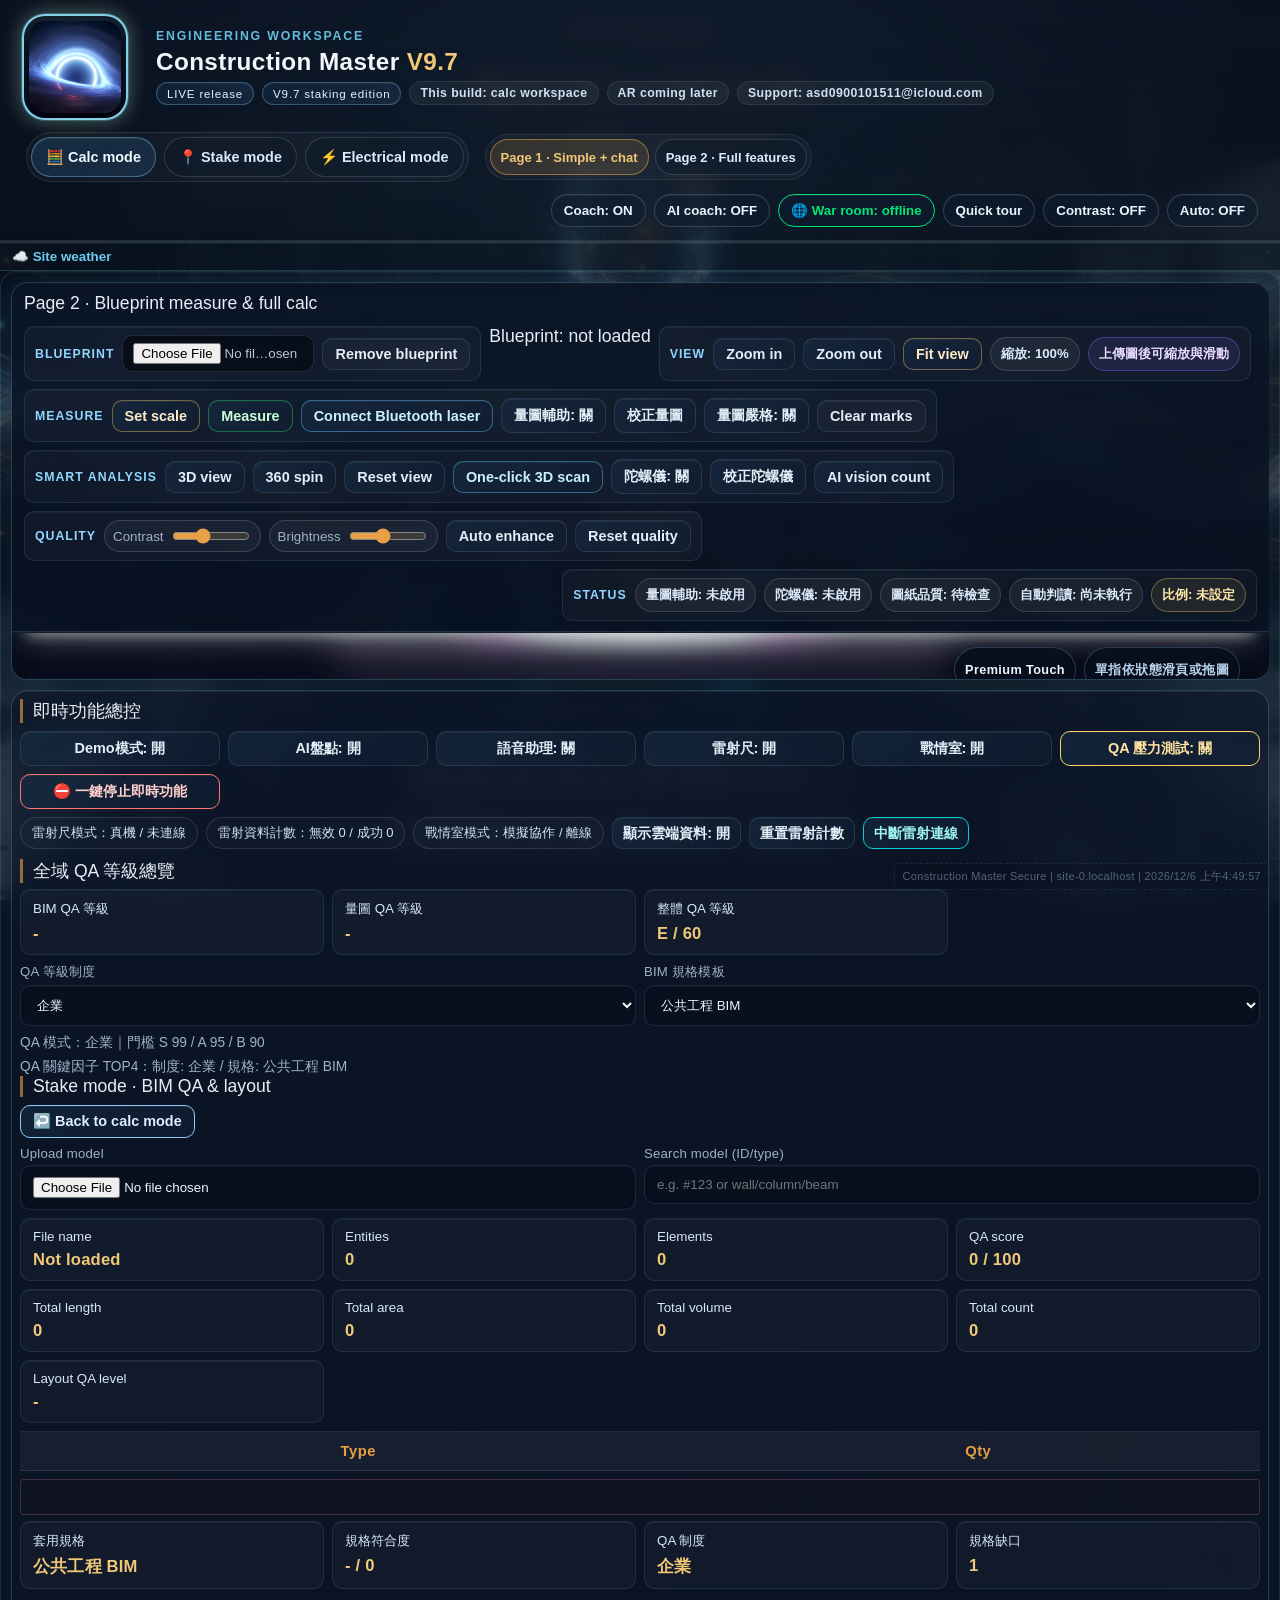
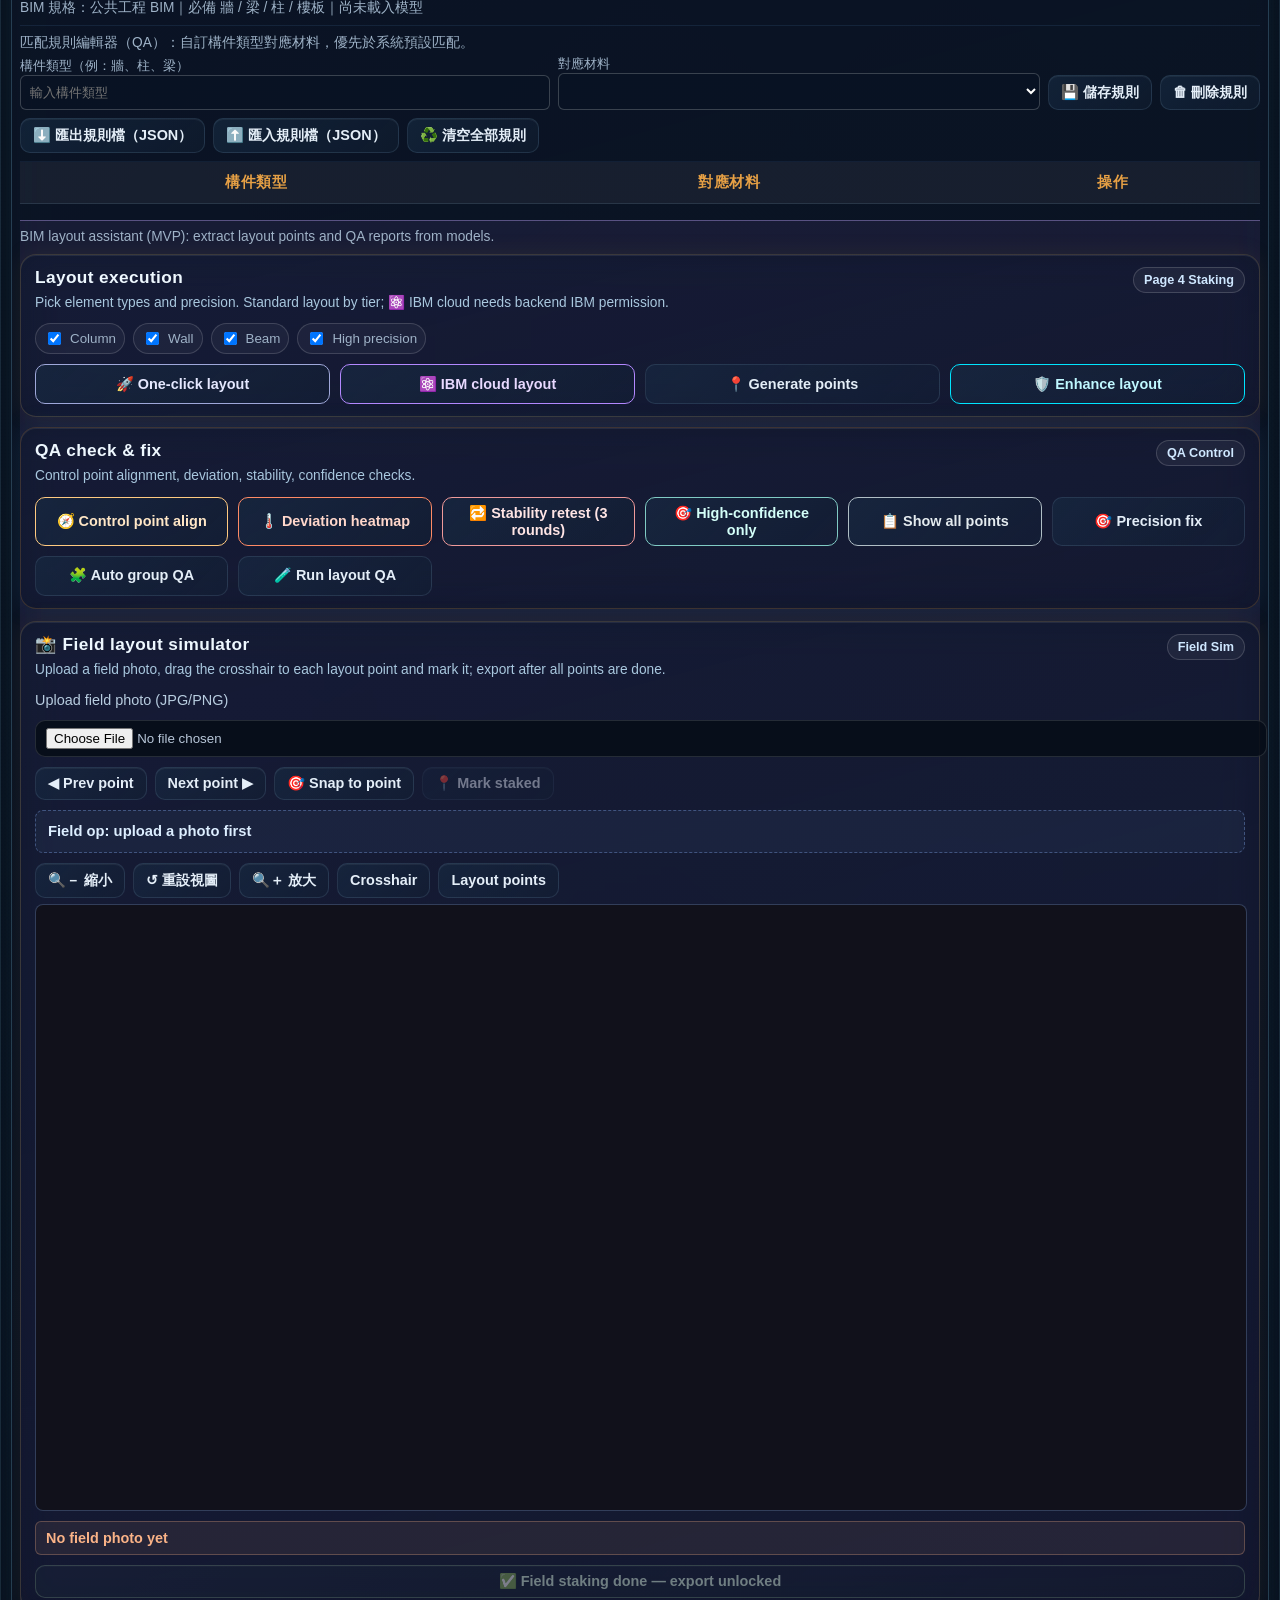
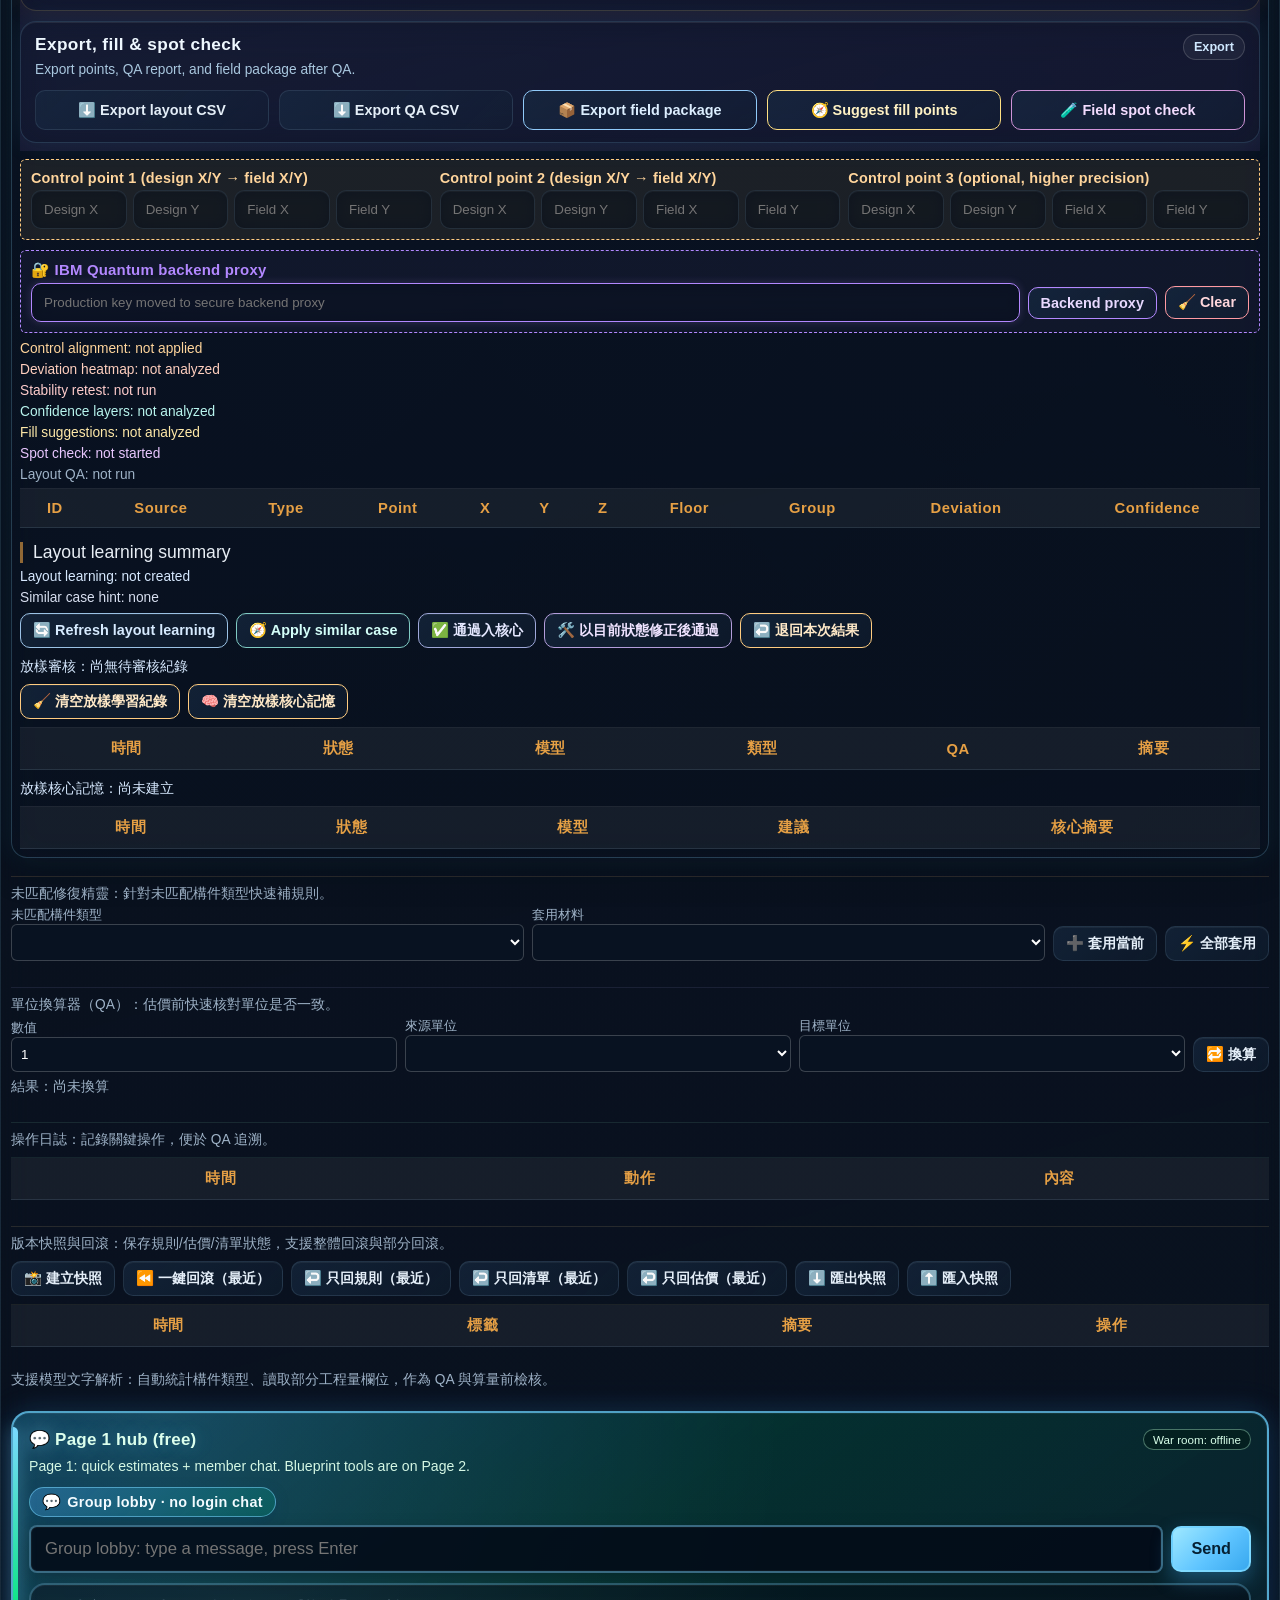
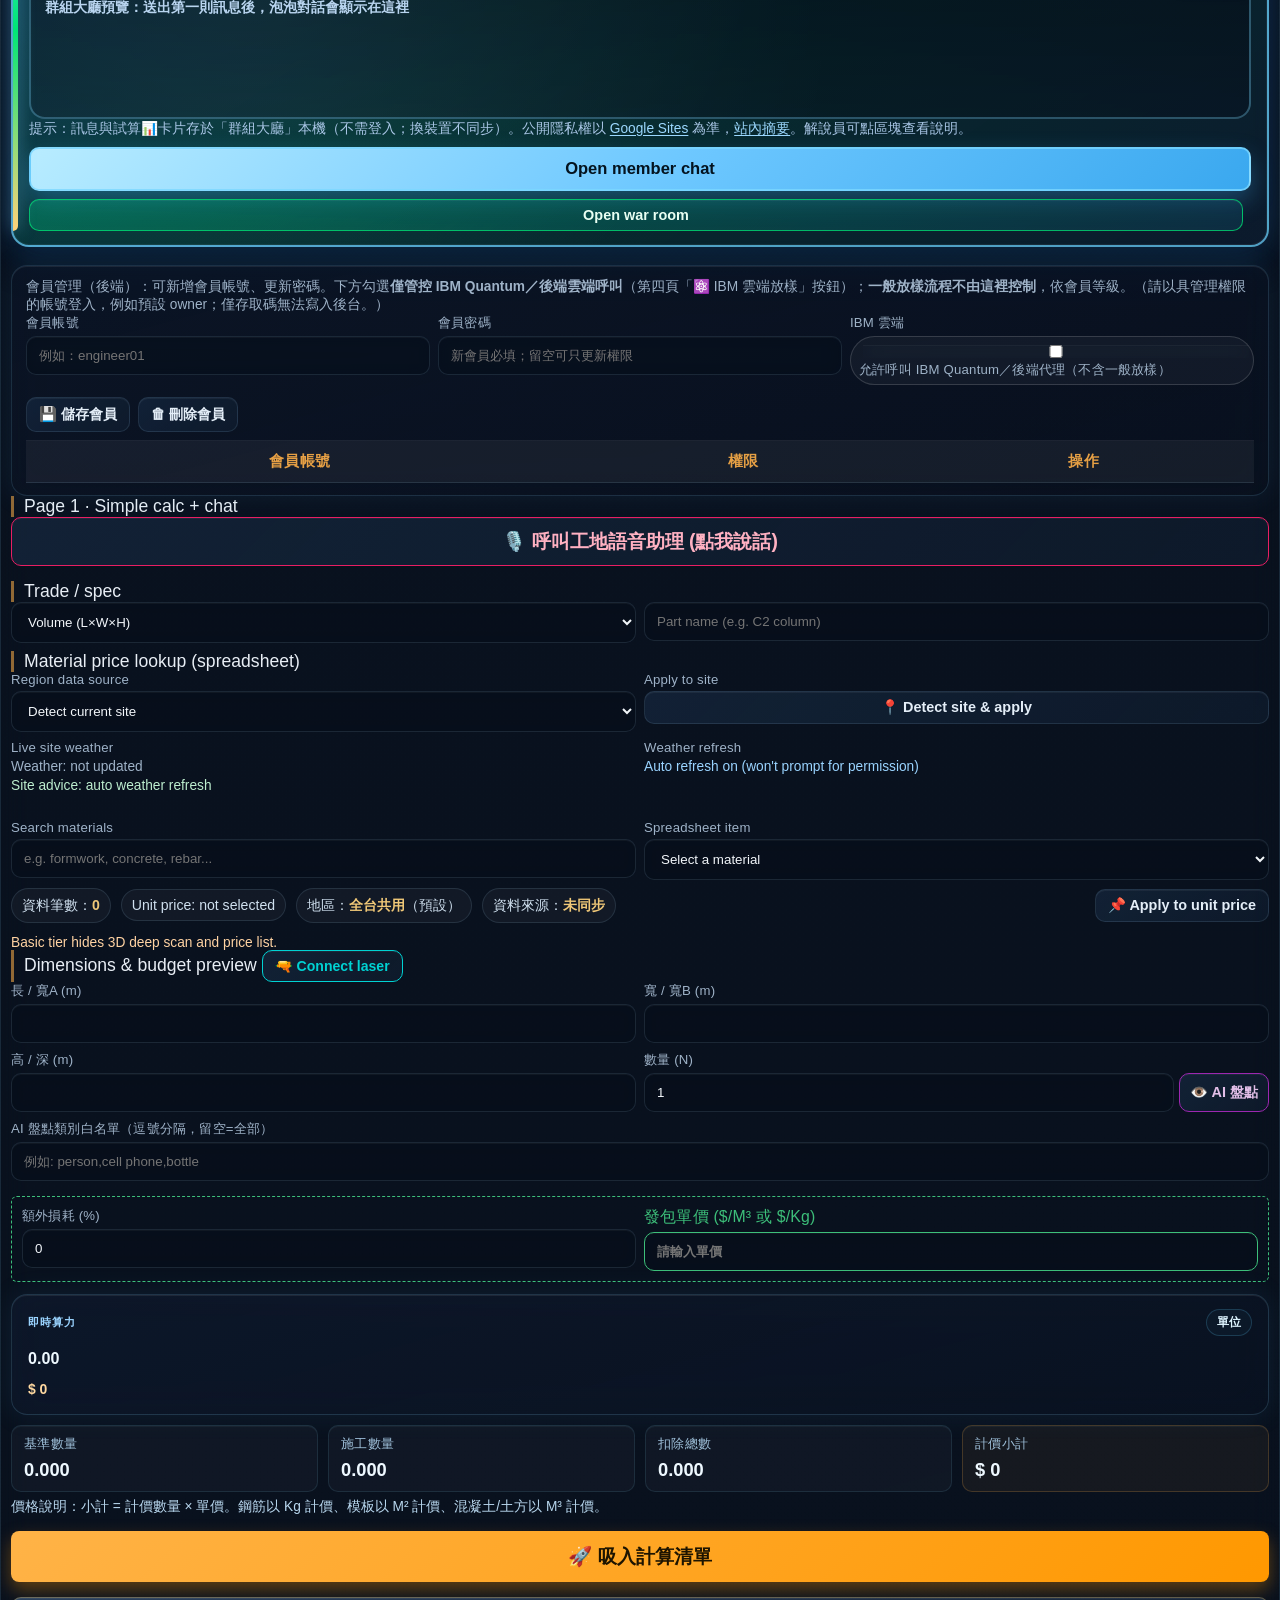
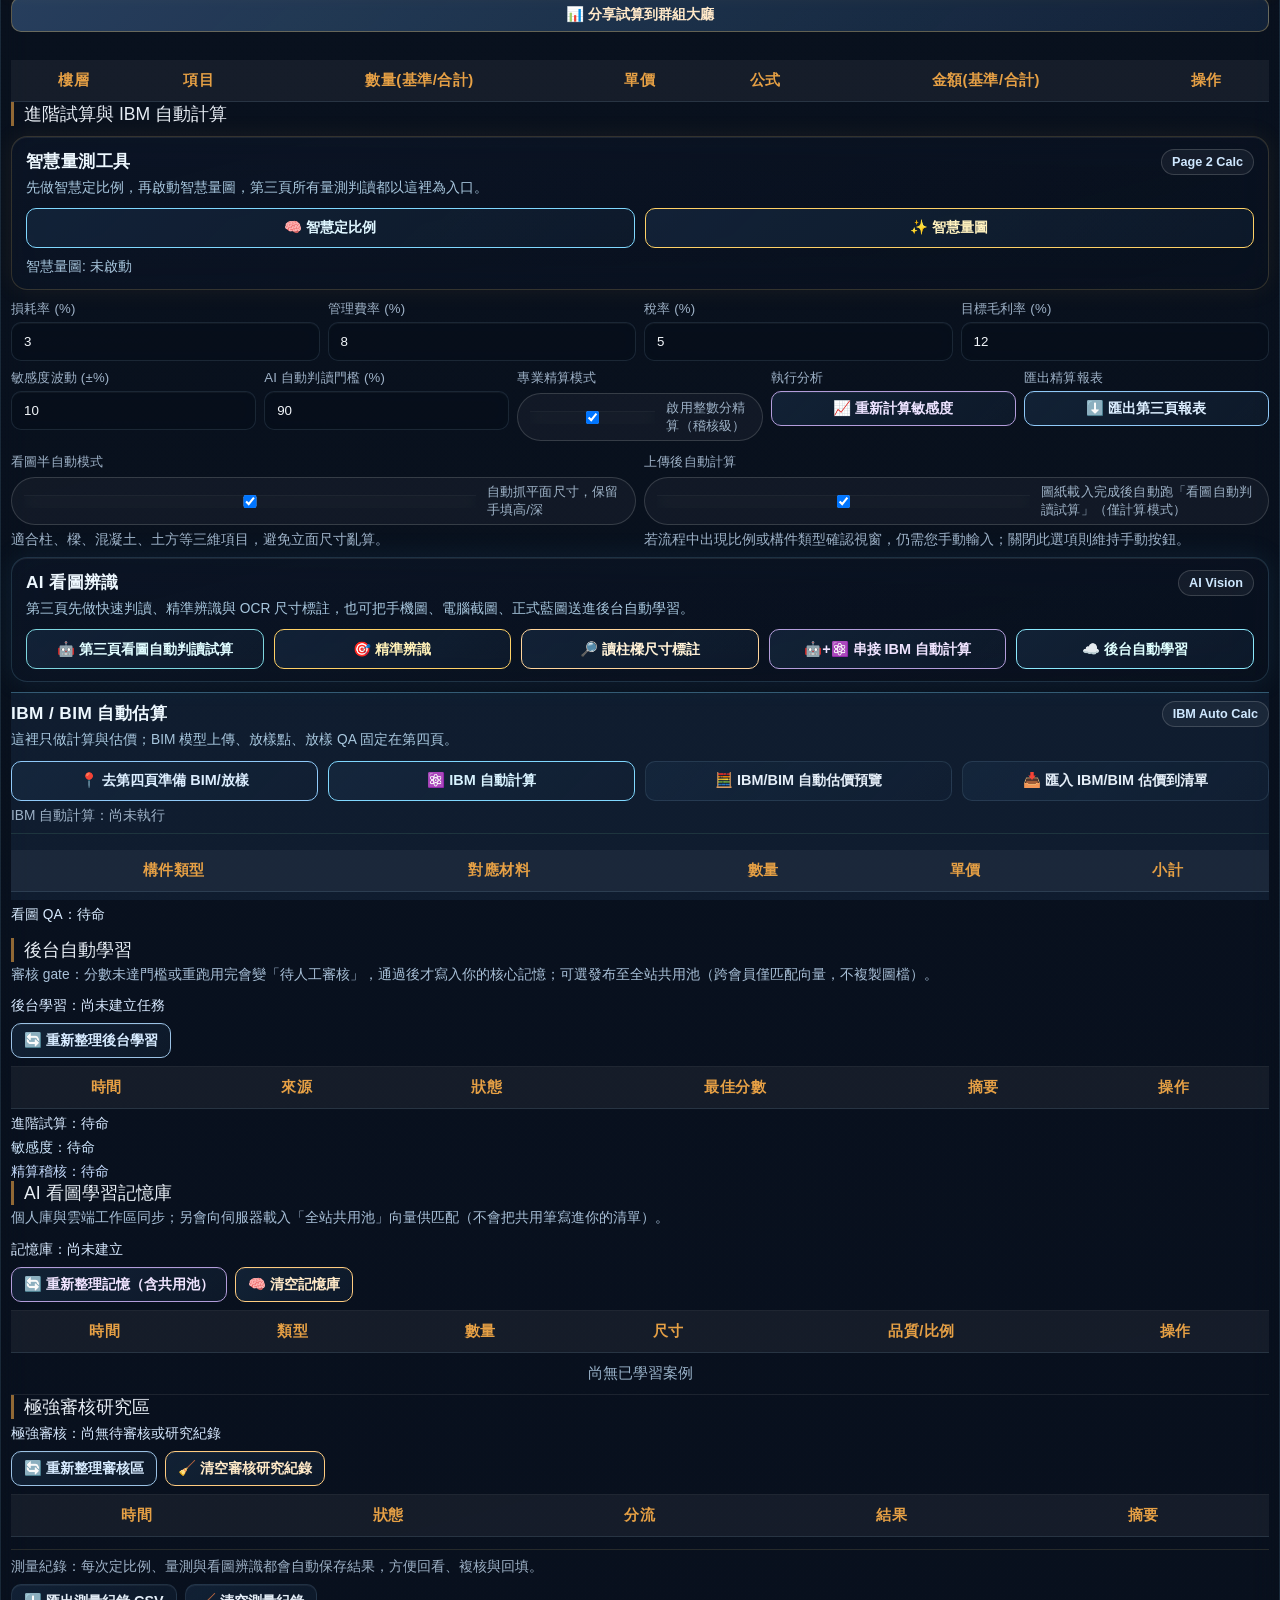
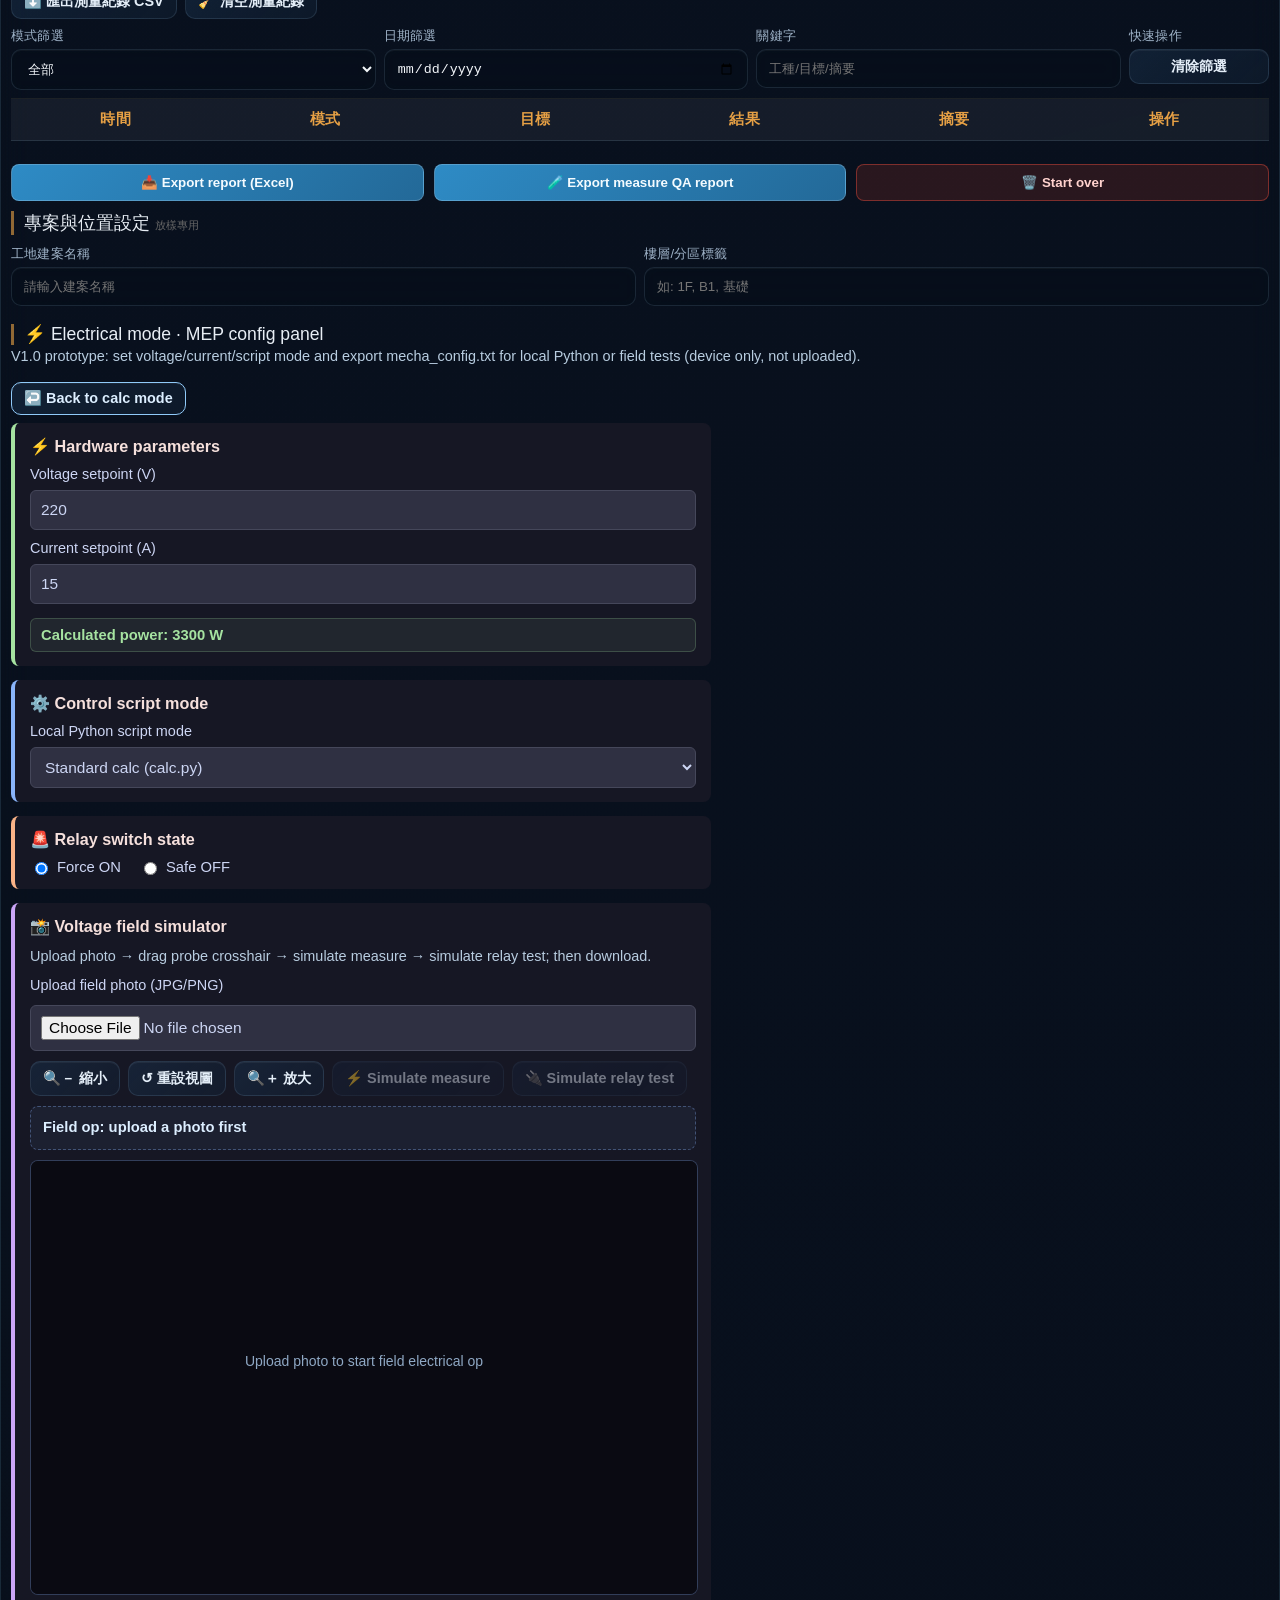
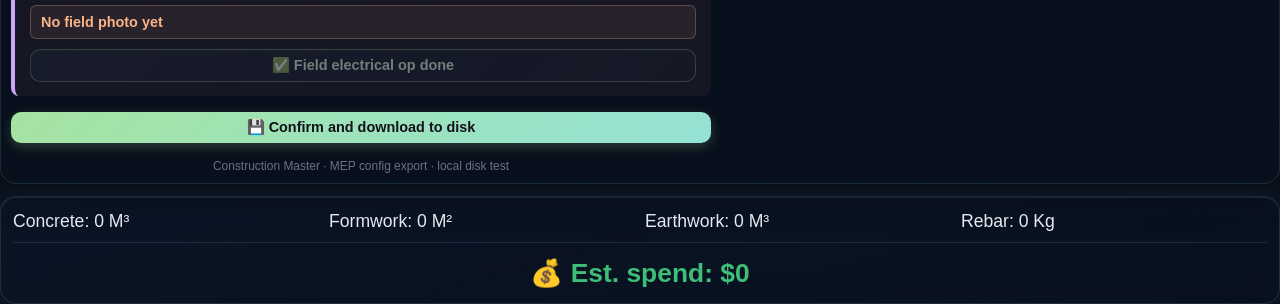
==== index.html @ 9611c8fe "V9.7 build 9611: zh-TW / en / ja i18n for main workspace shell. Load bm-i18n.js, honor ?lang= from i" ====
<!DOCTYPE html>
<html lang="zh-TW">
<head>
<meta charset="UTF-8">
<meta name="viewport" content="width=device-width, initial-scale=1.0">
<title>Construction Master V9.6 - 工程計算工作區（免費版）</title>
<link rel="manifest" href="site.webmanifest">
<meta name="theme-color" content="#0b1220">
<meta name="apple-mobile-web-app-capable" content="yes">
<meta name="apple-mobile-web-app-title" content="Construction Master">
<link rel="apple-touch-icon" sizes="180x180" href="apple-touch-icon.png?v=v960logo5">
<link rel="icon" type="image/png" sizes="32x32" href="favicon-32.png?v=v960logo5">
<link rel="icon" type="image/png" sizes="192x192" href="icon-192.png?v=v960logo5">
<link rel="icon" type="image/png" sizes="512x512" href="icon-512.png?v=v960logo5">
<meta name="referrer" content="no-referrer">
<link rel="stylesheet" href="styles/app-layout.css?v=v9618-electrical">
<link rel="stylesheet" href="styles/blueprint-core.css?v=v9606-desktop">
<link rel="stylesheet" href="styles/app-panels.css?v=v9621-field-real">
<link rel="stylesheet" href="styles/app-glass-panels.css?v=v9608-glass1">
<link rel="stylesheet" href="styles/blueprint-effects.css?v=v831">
<link rel="stylesheet" href="styles/app-overlays.css?v=v831">
<link rel="stylesheet" href="styles/weather-effects.css?v=v9608-wallfix">
<link rel="stylesheet" href="styles/app-responsive.css?v=v9616-chat-spotlight">
<script src="scripts/i18n/bm-i18n.js?v=v9621-field-real"></script>
<script src="scripts/i18n/bm-coach-hints.js?v=v9618-electrical"></script>
</head>
<body>

<div id="wallpaperLayer" class="app-wallpaper-layer" aria-hidden="true">
    <img class="app-wallpaper-img" src="app-wallpaper.jpg?v=v9608" alt="" decoding="async" fetchpriority="low">
    <div class="app-wallpaper-shade"></div>
</div>

<div id="weatherSceneLayer" aria-hidden="true">
    <div class="weather-glow"></div>
    <div class="weather-sun"></div>
    <div class="weather-sunbeam"></div>
    <div class="weather-cloud cloud-back"></div>
    <div class="weather-cloud cloud-mid"></div>
    <div class="weather-cloud cloud-low"></div>
    <div class="weather-overcast"></div>
    <div class="weather-rain-streaks"></div>
    <div class="weather-fog"></div>
</div>

<div id="securityLock" class="security-lock" hidden>
    <div class="security-panel">
        <h3>Construction Master V9.6</h3>
        <p id="securityMessage" data-i18n="security.welcome">歡迎使用 Construction Master。本版免登入，可直接進入工作區。</p>
        <input id="securityMemberInput" class="security-input security-login-only" type="text" data-i18n-placeholder="security.accountPh" placeholder="帳號（選填）">
        <input id="securityCodeInput" class="security-input security-login-only" type="password" data-i18n-placeholder="security.passwordPh" placeholder="密碼（選填；僅會員登入時填）">
        <button type="button" id="securityEnterBtn" class="tool-btn security-login-only" style="width:100%;" data-i18n="security.enterBtn">直接進入工作區</button>
        <button type="button" id="securitySelfDeleteBtn" class="tool-btn security-self-delete-btn security-login-only">刪除我的會員帳號</button>
        <p class="security-onboarding-hint security-self-delete-hint security-login-only">僅適用<strong>會員帳號</strong>：請先填上方「會員帳號」與「會員密碼」，再按此鈕；將永久刪除該帳號與雲端工作區，無法復原（存取碼登入無此帳號可刪）。</p>
        <div id="securityHint" class="security-hint"></div>
        <button type="button" id="securityApi8787Btn" class="tool-btn security-api-fix-btn security-login-only">將 API 指向本機 Node（8787）並重新整理</button>
        <button type="button" id="securityOfflineDemoBtn" class="tool-btn security-offline-demo-btn" hidden>先略過登入，進主流程（本機／不接後端）</button>
        <button type="button" id="securityFullDemoBtn" class="tool-btn security-full-demo-btn" hidden>測試全功能（會員3／不接後端）</button>
        <p class="security-onboarding-hint security-login-only" data-i18n="coach.securityHint">登入後右上方可開「解說員」與「新手導覽」，邊用邊有白話說明。</p>
        <p class="security-onboarding-hint security-api-url-hint">本版為<strong>免費計算 App</strong>，開啟後直接進入主工作區，無需登入。支援與隱私：<a href="https://sites.google.com/view/buildmaster-privacy" target="_blank" rel="noopener noreferrer">Google Sites 隱私權</a> · <a href="mailto:asd0900101511@icloud.com">asd0900101511@icloud.com</a></p>
    </div>
</div>
<div id="securityWatermark" class="security-watermark"></div>

<header>
    <div class="logo-img logo-blackhole-photo" role="img" aria-label="Construction Master logo">
        <img class="logo-photo" src="logo-app.png?v=v960logo5" alt="" decoding="async">
    </div>
    <div class="header-brand">
        <div class="header-kicker" data-i18n="header.kicker">工程計算工作區</div>
        <div class="header-title">Construction Master <span class="header-version">V9.7</span></div>
        <div class="header-subtitle">
            <span class="live-badge" data-i18n="header.badgeLive">正式版 LIVE</span>
            <span class="live-badge" data-i18n="header.badgeVersion">V9.7 放樣整合版</span>
            <span class="header-meta-chip" data-i18n="header.chipWorkspace">本版：計算工作區</span>
            <span class="header-meta-chip" data-i18n="header.chipArLater" data-i18n-title="header.chipArLater" title="原生 AR／LiDAR 功能將於後續 App 更新加入">AR 後續更新</span>
            <span class="header-meta-chip support-chip" data-i18n="header.support" data-i18n-title="header.support" title="開發者聯絡">支援：asd0900101511@icloud.com</span>
            <span id="billingStatusChip" class="header-meta-chip billing-status-chip" hidden></span>
        </div>
    </div>
    <div class="work-switch">
        <button id="workCalcBtn" class="work-btn active" data-i18n="work.calc">🧮 計算模式</button>
        <button id="workStakeBtn" class="work-btn" data-i18n="work.stake">📍 放樣模式</button>
        <button id="workElectricalBtn" class="work-btn" data-i18n="work.electrical">⚡ 電機模式</button>
    </div>
    <div class="calc-page-switch work-mode-only-calc">
        <button type="button" id="calcPage1Btn" class="calc-page-btn active" aria-pressed="true" data-i18n="calc.page1">第1頁 簡單+聊天</button>
        <button type="button" id="calcPage2Btn" class="calc-page-btn" aria-pressed="false" data-i18n="calc.page2">第2頁 全功能</button>
    </div>
    <div class="header-actions">
        <button id="coachToggle" class="mode-btn" data-i18n="coach.on">解說員: 開</button>
        <button id="aiCoachToggle" class="mode-btn level-only-pro" data-i18n="aiCoach.off">AI解說: 關</button>
        <button id="btnWarRoom" class="mode-btn" style="border-color: #00e676; color: #00e676; font-weight: 900;" data-i18n="warRoom.offline">🌐 戰情室: 離線</button>
        <button id="coachGuideBtn" class="mode-btn" data-i18n="coach.guide">新手導覽</button>
        <button id="contrastToggle" class="mode-btn" data-i18n="contrast.off">高對比: 關</button>
        <button id="contrastAutoToggle" class="mode-btn" data-i18n="contrast.autoOff">自動: 關</button>
    </div>
</header>

<div id="globalWeatherTicker" class="global-weather-ticker">
    <span class="ticker-label" data-i18n="weather.label">☁️ 工地氣象</span>
    <div class="bim-note weather-news-marquee" style="margin-top:0; color:#cfe6ff;">
        <span id="globalWeatherTickerText" class="weather-news-text" data-i18n="weather.loading">氣象快報：資料更新中...</span>
    </div>
</div>

<div id="mobileFuncDrawer" class="mobile-drawer" aria-hidden="true">
    <button id="mobileFuncTab" class="mobile-func-tab" type="button" onclick="toggleMobileFuncDrawer()" data-i18n="drawer.tab">功能</button>
    <div class="drawer-shell">
        <div class="drawer-header" data-i18n="drawer.header">🛠️ 戰術工具箱</div>
        <div id="mobileFocusBtn" class="drawer-item" data-mobile-action="toggle-focus">
            <span>🧲 視圖模式：自動</span>
        </div>

        <div class="drawer-item" data-mobile-action="mode-calc">
            <span data-i18n="drawer.modeCalc">🧮 切換到計算模式</span>
        </div>

        <div class="drawer-item" data-mobile-action="mode-stake">
            <span data-i18n="drawer.modeStake">📍 切換到放樣模式</span>
        </div>

        <div class="drawer-item" data-mobile-action="mode-electrical">
            <span data-i18n="drawer.modeElectrical">⚡ 切換到電機模式</span>
        </div>

        <div class="drawer-item" data-mobile-action="top">
            <span data-i18n="drawer.scrollTop">⬆️ 回到頂部</span>
        </div>

        <div class="drawer-item level-hide-basic" data-mobile-action="scan">
            <span data-i18n="drawer.scan3d">🌌 一鍵掃描 3D</span>
        </div>

        <div class="drawer-item" onclick="reset3DView(true)">
            <span data-i18n="drawer.reset3d">🔄 重置全息視角</span>
        </div>

        <div class="drawer-item" onclick="toggleAutoMeasure()">
            <span data-i18n="drawer.autoMeasure">📏 啟動自動量測</span>
        </div>

        <div class="drawer-item" data-mobile-action="pick-blueprint">
            <span data-i18n="drawer.pickBlueprint">📷 選擇／拍攝圖紙（與上方同一流程）</span>
        </div>

        <div class="drawer-item" data-mobile-action="fit-view">
            <span data-i18n="drawer.fitView">🖼️ 適配視圖</span>
        </div>

        <div class="drawer-item level-hide-basic" data-mobile-action="enhance-image">
            <span data-i18n="drawer.enhanceImage">✨ 自動優化圖面</span>
        </div>

        <div class="drawer-item level-hide-basic" data-mobile-action="reset-image-filter">
            <span data-i18n="drawer.resetImageFilter">♻️ 重設圖面畫質</span>
        </div>

        <div class="drawer-item" data-mobile-action="remove-image">
            <span data-i18n="drawer.removeBlueprint">🗑️ 移除圖紙</span>
        </div>

        <div class="drawer-item" id="mobileOwnerLockBtn" data-mobile-action="owner-lock" hidden>
            <span data-i18n="drawer.ownerLockUnset">🐒 猴子權限：未設定</span>
        </div>
        <div class="drawer-item" data-mobile-action="owner-pass-change" hidden>
            <span data-i18n="drawer.ownerPassChange">🔁 更改猴子密碼</span>
        </div>

        <div class="drawer-item" data-mobile-action="start-coach-guide">
            <span data-i18n="drawer.coachGuide">🐣 新手導覽（帶我走一輪）</span>
        </div>

        <div class="drawer-item" data-mobile-action="usage-guide">
            <span data-i18n="drawer.usageGuide">📘 使用與錯誤排查</span>
        </div>

        <div class="drawer-item" id="sunlightToggle" onclick="toggleSunlightMode()">
            <span>☀️ 戶外高亮：關</span>
        </div>

        <div class="drawer-item" id="mobileMonkeyBtn" data-mobile-action="toggle-chaos" hidden>
            <span data-i18n="drawer.chaosMonkey">🐒 混沌猴子</span>
        </div>
        <div class="drawer-item" id="mobileAutoTestBtn" data-mobile-action="start-bm-autotest">
            <span data-i18n="drawer.autoTest">🤖 藍圖自動測試（15 張）</span>
        </div>

        <hr style="border: 0.5px solid var(--line-soft); margin: 10px 0;">

        <div class="drawer-item" onclick="toggleMobileFuncDrawer(false)">
            <span data-i18n="drawer.close">❌ 關閉工具箱</span>
        </div>
    </div>
</div>

<div id="mobileLeftDrawer" class="mobile-left-drawer" aria-hidden="true">
    <button id="mobileLeftTab" class="mobile-left-tab" type="button" onclick="toggleMobileLeftDrawer()" data-i18n="drawer.alignTab">對位</button>
    <div class="mobile-left-shell">
        <div class="drawer-header" style="color:#ffd287;" data-i18n="drawer.alignHeader">🎯 對位微調</div>
        <div id="manualMeasurePad" class="manual-measure-pad" aria-hidden="true"></div>
    </div>
</div>

<div id="mobileTestLog" class="mobile-test-log collapsed" aria-live="polite">
    <div class="mobile-test-log-head">
        <span data-i18n="mobile.testLogTitle">🧪 手機測試紀錄</span>
        <div class="mobile-test-log-actions">
            <button class="mobile-test-log-btn" type="button" onclick="toggleMobileTestLog()" data-i18n="mobile.testLogBtn">紀錄</button>
            <button class="mobile-test-log-btn" type="button" onclick="copyMobileTestLog()" data-i18n="mobile.testLogCopy">複製</button>
            <button class="mobile-test-log-btn" type="button" onclick="clearMobileTestLog()" data-i18n="mobile.testLogClear">清除</button>
        </div>
    </div>
    <div class="mobile-test-log-filter-wrap">
        <input type="search" id="mobileTestLogFilter" class="mobile-test-log-filter" data-i18n-placeholder="mobile.testLogFilterPh" placeholder="搜尋關鍵字…" autocomplete="off" inputmode="search" oninput="filterMobileTestLog(this.value)">
    </div>
    <div id="mobileTestLogBody" class="mobile-test-log-body"></div>
</div>

<div class="main-layout">
    <div class="drawing-panel work-mode-only-calc calc-subpage-block calc-subpage-block-2">
        <div class="tool-bar">
            <div class="group-title calc-subpage-block calc-subpage-block-2" style="flex:1 1 100%; margin:0 0 4px; border:0; padding:0;" data-i18n="page2.title">第2頁｜圖面量測與全功能計算</div>
            <div class="tool-group tool-group--file">
                <span class="tool-group-label" data-i18n="page2.group.blueprint">圖紙</span>
                <input type="file" id="fileInput" class="mobile-toolbar-core toolbar-file-input" accept="image/*" onchange="loadImg(event)">
                <input type="file" id="mobileBlueprintFileInput" class="toolbar-file-input" accept="image/*" aria-hidden="true" tabindex="-1" style="position:absolute;width:0;height:0;opacity:0;pointer-events:none;" onchange="loadImg(event)">
                <button class="tool-btn mobile-toolbar-core tool-btn--ghost" onclick="removeLoadedImage()" data-i18n="page2.removeBlueprint">移除圖紙</button>
            </div>
            <div id="blueprintUploadStatusBar" class="blueprint-upload-status blueprint-upload-status--idle" role="status" aria-live="polite">
                <div class="blueprint-upload-status-track">
                    <div id="blueprintUploadStatusFill" class="blueprint-upload-status-fill"></div>
                </div>
                <div id="blueprintUploadStatusText" class="blueprint-upload-status-text" data-i18n="page2.blueprintIdle">圖紙：尚未載入</div>
            </div>
            <div class="tool-group">
                <span class="tool-group-label" data-i18n="page2.group.view">視圖</span>
                <button class="tool-btn mobile-toolbar-extra" onclick="changeZoom(0.2)" data-i18n="page2.zoomIn">放大</button>
                <button class="tool-btn mobile-toolbar-extra" onclick="changeZoom(-0.2)" data-i18n="page2.zoomOut">縮小</button>
                <button class="tool-btn mobile-toolbar-core tool-btn--warm" onclick="fitBlueprintToViewport()" data-i18n="page2.fitView">適配視圖</button>
                <span id="zoom-info" class="toolbar-status-chip mobile-toolbar-extra">縮放: 100%</span>
                <span id="touchGestureInfo" class="toolbar-status-chip toolbar-status-chip--accent mobile-toolbar-extra">上傳圖後可縮放與滑動</span>
            </div>
            <div class="tool-group">
                <span class="tool-group-label" data-i18n="page2.group.measure">量測</span>
                <button class="tool-btn mobile-toolbar-core tool-btn--warm" onclick="startCalibration()" data-i18n="page2.calibrate">定比例</button>
                <button class="tool-btn mobile-toolbar-core tool-btn--money" onclick="startMeasure()" data-i18n="page2.measure">測量</button>
                <button class="tool-btn level-only-standard mobile-toolbar-extra tool-btn--accent" onclick="connectLaserRuler()" data-i18n="page2.laserConnect">連線藍牙雷射尺</button>
                <button id="btnMeasureAssist" class="tool-btn level-hide-basic mobile-toolbar-extra" onclick="toggleMeasureAssist()">量圖輔助: 關</button>
                <button class="tool-btn level-hide-basic mobile-toolbar-extra" onclick="calibrateMeasureAssist()">校正量圖</button>
                <button id="btnMeasureStrict" class="tool-btn level-hide-basic mobile-toolbar-extra" onclick="toggleMeasureStrictMode()">量圖嚴格: 關</button>
                <button class="tool-btn mobile-toolbar-core tool-btn--ghost" onclick="clearCanvas()" data-i18n="page2.clearCanvas">清空標註</button>
            </div>
            <div class="tool-group mobile-toolbar-extra">
                <span class="tool-group-label" data-i18n="page2.group.smart">智慧分析</span>
                <button id="btn3D" class="tool-btn level-only-pro mobile-toolbar-extra" onclick="toggle3DView()" data-i18n="page2.view3d">3D檢視</button>
                <button id="btn360" class="tool-btn level-only-pro mobile-toolbar-extra" onclick="toggle360Spin()" data-i18n="page2.spin360">360翻轉</button>
                <button class="tool-btn level-only-pro mobile-toolbar-extra" onclick="reset3DView()" data-i18n="page2.resetView">重設視角</button>
                <button id="btnAutoScan3D" class="tool-btn level-hide-basic mobile-toolbar-extra tool-btn--accent" onclick="autoQuantumScan()" data-i18n="page2.scan3d">一鍵掃描 3D</button>
                <button id="btnGyro" class="tool-btn level-only-pro mobile-toolbar-extra" onclick="toggleGyroMode()">陀螺儀: 關</button>
                <button class="tool-btn level-only-pro mobile-toolbar-extra" onclick="calibrateGyroBaseline()">校正陀螺儀</button>
                <button class="tool-btn level-only-pro mobile-toolbar-extra" onclick="startEdgeAIVision()" data-i18n="page2.aiVision">AI視覺點料</button>
            </div>
            <div class="tool-group mobile-toolbar-extra">
                <span class="tool-group-label" data-i18n="page2.group.quality">畫質</span>
                <label class="tool-mini"><span data-i18n="page2.contrast">對比</span> <input type="range" id="imgContrast" min="0.7" max="1.5" step="0.01" value="1" oninput="updateImageFilter('contrast', this.value)"></label>
                <label class="tool-mini"><span data-i18n="page2.brightness">亮度</span> <input type="range" id="imgBrightness" min="0.7" max="1.4" step="0.01" value="1" oninput="updateImageFilter('brightness', this.value)"></label>
                <button class="tool-btn level-hide-basic mobile-toolbar-extra" onclick="autoEnhanceImage()" data-i18n="page2.autoEnhance">自動優化</button>
                <button class="tool-btn level-hide-basic mobile-toolbar-extra" onclick="resetImageFilter()" data-i18n="page2.resetQuality">重設畫質</button>
            </div>
            <div class="tool-group tool-group--status mobile-toolbar-extra">
                <span class="tool-group-label" data-i18n="page2.group.status">狀態</span>
                <span id="measureAssistInfo" class="toolbar-status-chip level-hide-basic">量圖輔助: 未啟用</span>
                <span id="gyroInfo" class="toolbar-status-chip level-only-pro">陀螺儀: 未啟用</span>
                <span id="blueprint-quality-info" class="toolbar-status-chip">圖紙品質: 待檢查</span>
                <span id="blueprint-auto-interpret-info" class="toolbar-status-chip">自動判讀: 尚未執行</span>
                <span id="scale-info" class="toolbar-status-chip toolbar-status-chip--warm mobile-toolbar-core">比例: 未設定</span>
            </div>
        </div>
        <div id="canvas-container" data-empty="true" aria-label="尚未上傳圖紙">
            <div class="canvas-empty-state">
                <strong data-i18n="page2.emptyTitle">上傳圖紙開始量測</strong>
                <span data-i18n="page2.emptyHint">按上方「選擇檔案」載入 JPG／PNG 圖面，再定比例與測量。</span>
            </div>
            <div class="blueprint-workspace-meta" aria-hidden="true">
                <span class="blueprint-workspace-chip">Premium Touch</span>
                <span class="blueprint-workspace-chip blueprint-workspace-chip--muted">單指依狀態滑頁或拖圖</span>
            </div>
            <div id="mobileBlueprintStatus" class="mobile-blueprint-status collapsed" aria-hidden="true">
                <button type="button" class="mobile-blueprint-status-toggle" onclick="toggleMobileBlueprintStatusCard()">
                    <span class="mobile-blueprint-status-toggle-label">圖面</span>
                    <span id="mobileBlueprintStatusSummary" class="mobile-blueprint-status-toggle-summary">待檢查 / 尚未執行</span>
                </button>
                <div class="mobile-blueprint-status-body">
                    <span id="mobileBlueprintQualityInfo" class="mobile-blueprint-status-line" style="color:#c7d6e6;">圖紙品質: 待檢查</span>
                    <span id="mobileBlueprintAutoInterpretInfo" class="mobile-blueprint-status-line" style="color:#bfe7ff;">自動判讀: 尚未執行</span>
                    <span id="mobileBlueprintTouchInfo" class="mobile-blueprint-status-line" style="color:#d4c8ff;">上傳圖後可縮放與滑動</span>
                </div>
            </div>
            <div id="manualPrecisionOverlay" class="manual-precision-overlay" aria-hidden="true"></div>
            <div id="blueprintLaserSweep" class="blueprint-laser-sweep-persistent" aria-hidden="true"></div>
            <div id="img-wrapper">
                <img id="blueprint">
                <canvas id="drawCanvas"></canvas>
                <div id="smartMeasureOverlay" aria-hidden="true"></div>
            </div>
        </div>
    </div>

    <div class="calc-panel">
        <section class="level-only-pro first-page-pro-tools work-mode-only-calc calc-subpage-block calc-subpage-block-2">
        <div class="group-title">即時功能總控</div>
        <div class="control-grid">
            <button id="btnDemoMode" class="tool-btn" onclick="toggleDemoMode()">Demo模式: 開</button>
            <button id="btnCtrlAiVision" class="tool-btn" onclick="toggleFeatureFlag('aiVision')">AI盤點: 開</button>
            <button id="btnCtrlVoice" class="tool-btn" onclick="toggleFeatureFlag('voice')">語音助理: 關</button>
            <button id="btnCtrlLaser" class="tool-btn" onclick="toggleFeatureFlag('laser')">雷射尺: 開</button>
            <button id="btnCtrlWarRoom" class="tool-btn" onclick="toggleFeatureFlag('warRoom')">戰情室: 開</button>
            <button id="btnQaStress" class="tool-btn" style="border-color:#ffd166; color:#ffe4a1;" onclick="toggleQaStressTest()">QA 壓力測試: 關</button>
            <button id="btnDestructiveTest" class="tool-btn" style="border-color:#e74c3c; color:#ffb3b3; display:none;" hidden onclick="toggleDestructiveTest()">無限制破壞測試: 關</button>
            <button id="btnChaosMonkey" type="button" class="tool-btn" style="border-color:#ff9f43; color:#ffd6aa; display:none;" hidden onclick="toggleChaosMonkey()">🐒 混沌猴子: 關</button>
            <button class="tool-btn" style="border-color:#ff7675; color:#ffd0ce;" onclick="stopAllRealtimeFeatures()">⛔ 一鍵停止即時功能</button>
        </div>
        <div style="display:flex; flex-wrap:wrap; gap:8px; margin-bottom:10px;">
            <span id="laserModeChip" class="status-pill">雷射尺模式：真機 / 未連線</span>
            <span id="laserChaosChip" class="status-pill">雷射資料計數：無效 0 / 成功 0</span>
            <span id="warRoomModeChip" class="status-pill">戰情室模式：模擬協作 / 離線</span>
            <button id="btnWarRoomRows" class="tool-btn" style="padding:4px 10px;" onclick="toggleWarRoomRows()">顯示雲端資料: 開</button>
            <button class="tool-btn" style="padding:4px 10px;" onclick="resetLaserChaosStats()">重置雷射計數</button>
            <button class="tool-btn" style="padding:4px 10px; border-color:#00d2d3; color:#9ef3f3;" onclick="stopLaserRuler()">中斷雷射連線</button>
        </div>
        </section>

        <section class="level-only-pro first-page-pro-tools work-mode-only-calc calc-subpage-block calc-subpage-block-2">
        <div class="group-title">全域 QA 等級總覽</div>
        <div class="bim-grid">
            <div class="bim-card">BIM QA 等級<strong id="qaLevelBim">-</strong></div>
            <div class="bim-card">量圖 QA 等級<strong id="qaLevelMeasure">-</strong></div>
            <div class="bim-card">整體 QA 等級<strong id="qaLevelOverall">-</strong></div>
        </div>
        <div class="input-row" style="margin-top:8px;">
            <div class="input-wrapper">
                <label>QA 等級制度</label>
                <select id="qaProfileSelect" onchange="applyQaProfile(this.value)">
                    <option value="standard">標準</option>
                    <option value="strict">嚴格</option>
                    <option value="enterprise">企業</option>
                </select>
            </div>
            <div class="input-wrapper">
                <label>BIM 規格模板</label>
                <select id="bimSpecPresetSelect" onchange="applyBimSpecPreset(this.value)">
                    <option value="general">BuildMaster 通用</option>
                    <option value="public">公共工程 BIM</option>
                    <option value="structure">結構施工 BIM</option>
                </select>
            </div>
        </div>
        <div id="qaProfileNote" class="bim-note">QA 模式：尚未設定</div>
        <div id="qaTopCauses" class="bim-note">QA 關鍵因子：尚未分析</div>
        </section>

        <!-- 固定規則：放樣內容只放在第四頁 -->
        <section id="stakeModePage" class="work-mode-only-stake">
        <div class="group-title" data-i18n="stake.title">
            放樣模式｜BIM 模型檢核與放樣
            <span style="font-size: 0.6em; color: #98c8ff;">QA v1</span>
        </div>
        <div class="bim-actions" style="margin-top:8px; margin-bottom:8px;">
            <button class="tool-btn" style="border-color:#90caf9; color:#dceeff;" onclick="setWorkMode('calc')" data-i18n="stake.backCalc">↩️ 回計算模式</button>
        </div>
        <div class="input-row">
            <div class="input-wrapper">
                <label data-i18n="stake.uploadModel">上傳模型檔</label>
                <input type="file" id="ifcInput" accept=".ifc,.ifczip,.txt" onchange="loadIFCModel(event)">
            </div>
            <div class="input-wrapper">
                <label data-i18n="stake.searchLabel">模型查詢（ID/類型）</label>
                <input type="text" id="ifcSearch" data-i18n-placeholder="stake.searchPh" placeholder="例如 #123 或 牆/柱/梁" oninput="searchIFCEntity(this.value)">
            </div>
        </div>
        <div class="bim-grid">
            <div class="bim-card"><span data-i18n="stake.card.fileName">模型檔名</span><strong id="bimFileName" data-i18n="stake.notLoaded">尚未載入</strong></div>
            <div class="bim-card"><span data-i18n="stake.card.entityCount">總實體數</span><strong id="bimEntityCount">0</strong></div>
            <div class="bim-card"><span data-i18n="stake.card.elementCount">構件數量</span><strong id="bimElementCount">0</strong></div>
            <div class="bim-card"><span data-i18n="stake.card.qaScore">QA 分數</span><strong id="bimQaScore">0 / 100</strong></div>
        </div>
        <div class="bim-grid">
            <div class="bim-card"><span data-i18n="stake.card.length">長度總量</span><strong id="bimQtyLength">0</strong></div>
            <div class="bim-card"><span data-i18n="stake.card.area">面積總量</span><strong id="bimQtyArea">0</strong></div>
            <div class="bim-card"><span data-i18n="stake.card.volume">體積總量</span><strong id="bimQtyVolume">0</strong></div>
            <div class="bim-card"><span data-i18n="stake.card.count">計數總量</span><strong id="bimQtyCount">0</strong></div>
        </div>
        <div class="bim-grid">
            <div class="bim-card"><span data-i18n="stake.card.layoutQa">放樣 QA 等級</span><strong id="qaLevelLayout">-</strong></div>
        </div>
        <div class="bim-table-wrap">
            <table>
                <thead><tr><th data-i18n="stake.table.type">構件類型</th><th data-i18n="stake.table.qty">數量</th></tr></thead>
                <tbody id="bimTypeBody"></tbody>
            </table>
        </div>
        <div id="bimWarnings" class="bim-warn"></div>
        <div class="bim-grid" style="margin-bottom:10px;">
            <div class="bim-card">套用規格<strong id="bimSpecMode">-</strong></div>
            <div class="bim-card">規格符合度<strong id="bimSpecCompliance">-</strong></div>
            <div class="bim-card">QA 制度<strong id="qaProfileMode">-</strong></div>
            <div class="bim-card">規格缺口<strong id="bimSpecIssueCount">0</strong></div>
        </div>
        <div id="bimSpecSummary" class="bim-note">BIM 規格：尚未分析</div>
        <div class="bim-rule-wrap">
            <div class="bim-note" style="margin-top:0;">匹配規則編輯器（QA）：自訂構件類型對應材料，優先於系統預設匹配。</div>
            <div class="bim-rule-grid">
                <div>
                    <label style="font-size:0.75em;color:var(--text-subtle);">構件類型（例：牆、柱、梁）</label>
                    <input type="text" id="bimRuleIfcType" placeholder="輸入構件類型">
                </div>
                <div>
                    <label style="font-size:0.75em;color:var(--text-subtle);">對應材料</label>
                    <select id="bimRuleMaterial"></select>
                </div>
                <button class="tool-btn" onclick="saveBimRule()">💾 儲存規則</button>
                <button class="tool-btn" onclick="deleteBimRule()">🗑 刪除規則</button>
            </div>
            <div class="bim-actions" style="margin-top:8px;">
                <button class="tool-btn" onclick="exportBimRules()">⬇️ 匯出規則檔（JSON）</button>
                <button class="tool-btn" onclick="triggerImportBimRules()">⬆️ 匯入規則檔（JSON）</button>
                <button class="tool-btn" onclick="resetBimRules()">♻️ 清空全部規則</button>
                <input type="file" id="bimRuleImportFile" accept=".json,application/json" style="display:none;" onchange="importBimRulesFromFile(event)">
            </div>
            <div class="bim-rule-table">
                <table>
                    <thead><tr><th>構件類型</th><th>對應材料</th><th>操作</th></tr></thead>
                    <tbody id="bimRuleBody"></tbody>
                </table>
            </div>
        </div>
        <div class="bim-rule-wrap" style="border-color: rgba(198, 170, 255, 0.38); background: rgba(173, 130, 255, 0.08);">
            <div class="bim-note" style="margin-top:0;" data-i18n="stake.bimNote">BIM 放樣助手（MVP）：由模型自動抽取放樣點，並輸出 QA 驗證報告。</div>
            <div id="stakeExecutionCluster" class="action-cluster action-cluster--accent">
                <div class="action-cluster-header">
                    <div>
                        <div class="action-cluster-title" data-i18n="stake.execTitle">放樣執行設定</div>
                        <div class="action-cluster-note" data-i18n="stake.execNote">先選擇構件類型與放樣精度。一般放樣（一鍵／產點／強化等）依會員等級；⚛️ IBM 雲端放樣另需後台為該帳號勾選「IBM 雲端」權限。</div>
                    </div>
                    <div class="action-cluster-chip" data-i18n="stake.chipStaking">Page 4 Staking</div>
                </div>
                <div class="action-cluster-tags">
                <label class="tool-mini"><input id="layoutTypeColumn" type="checkbox" checked> <span data-i18n="stake.colColumn">柱</span></label>
                <label class="tool-mini"><input id="layoutTypeWall" type="checkbox" checked> <span data-i18n="stake.colWall">牆</span></label>
                <label class="tool-mini"><input id="layoutTypeBeam" type="checkbox" checked> <span data-i18n="stake.colBeam">梁</span></label>
                <label class="tool-mini"><input id="layoutHighPrecisionToggle" type="checkbox" checked> <span data-i18n="stake.highPrecision">放樣高精度</span></label>
            </div>
                <div class="action-cluster-grid">
                <button class="tool-btn" style="border-color:#9fa8da; color:#e5e8ff;" onclick="runDesktopStakingPipeline()" data-i18n="stake.btnPipeline">🚀 一鍵放樣流程</button>
                <button class="tool-btn" style="border-color:#b388ff; color:#e8d9ff;" onclick="runQuantumAutoStakeLayout()" data-i18n="stake.btnIbmCloud">⚛️ IBM 雲端放樣</button>
                <button class="tool-btn" onclick="generateBimLayoutPoints()" data-i18n="stake.btnGeneratePoints">📍 產生放樣點</button>
                <button class="tool-btn" style="border-color:#00e5ff; color:#bff8ff;" onclick="enhanceBimStakingQuality()" data-i18n="stake.btnEnhance">🛡️ 強化放樣</button>
                </div>
            </div>
            <div id="stakeQaCluster" class="action-cluster action-cluster--warm">
                <div class="action-cluster-header">
                    <div>
                        <div class="action-cluster-title" data-i18n="stake.qaTitle">QA 檢核與修正</div>
                        <div class="action-cluster-note" data-i18n="stake.qaNote">集中做控制點配準、偏差分析、穩定度與置信度檢核。</div>
                    </div>
                    <div class="action-cluster-chip" data-i18n="stake.chipQa">QA Control</div>
                </div>
                <div class="action-cluster-grid">
                <button class="tool-btn" style="border-color:#ffca80; color:#ffe7c7;" onclick="applyLayoutControlPointAlignment()" data-i18n="stake.btnControlAlign">🧭 控制點配準</button>
                <button class="tool-btn" style="border-color:#ff8a65; color:#ffd7cb;" onclick="runBimLayoutDeviationHeatmap()" data-i18n="stake.btnHeatmap">🌡️ 偏差熱圖</button>
                <button class="tool-btn" style="border-color:#ef9a9a; color:#ffe5e5;" onclick="runBimLayoutStabilityRetest()" data-i18n="stake.btnStability">🔁 穩定度重測(3輪)</button>
                <button class="tool-btn" style="border-color:#80cbc4; color:#d4fff9;" onclick="runBimLayoutConfidenceLayering(true)" data-i18n="stake.btnHighConfidence">🎯 只顯示高信心點</button>
                <button class="tool-btn" style="border-color:#b0bec5; color:#e4ebef;" onclick="showAllBimLayoutPoints()" data-i18n="stake.btnShowAll">📋 顯示全部點</button>
                <button class="tool-btn" onclick="optimizeBimLayoutPointsForPrecision()" data-i18n="stake.btnPrecisionFix">🎯 高精度修正</button>
                <button class="tool-btn" onclick="groupBimLayoutPointsForQa()" data-i18n="stake.btnGroupQa">🧩 自動分群 QA</button>
                <button class="tool-btn" onclick="runBimLayoutQa()" data-i18n="stake.btnRunQa">🧪 執行放樣 QA</button>
                </div>
            </div>
            <div id="stakeFieldSimulator" class="field-simulator work-mode-only-stake">
                <div class="action-cluster action-cluster--accent" style="margin-top:12px;">
                    <div class="action-cluster-header">
                        <div>
                            <div class="action-cluster-title" data-i18n="sim.stakeTitle">📸 現場放樣模擬器</div>
                            <div class="action-cluster-note" data-i18n="sim.stakeNote">上傳現場照片，拖曳十字線逐點對準放樣位置並標記；全部點位完成現場操作後再匯出。</div>
                        </div>
                        <div class="action-cluster-chip" data-i18n="sim.stakeChip">Field Sim</div>
                    </div>
                    <label class="field-simulator-upload-label" for="stakeSimImageInput" data-i18n="sim.uploadLabel">上傳現場圖（JPG／PNG）</label>
                    <input type="file" id="stakeSimImageInput" class="toolbar-file-input field-simulator-file" accept="image/*">
                    <div class="field-simulator-toolbar">
                        <button type="button" class="tool-btn" onclick="stakeSimPrevPoint()" data-i18n="sim.stakePrev">◀ 上一點</button>
                        <button type="button" class="tool-btn" onclick="stakeSimNextPoint()" data-i18n="sim.stakeNext">下一點 ▶</button>
                        <button type="button" class="tool-btn" onclick="stakeSimSnapToTarget()" data-i18n="sim.stakeSnap">🎯 對準此點</button>
                        <button type="button" class="tool-btn" id="stakeSimMarkBtn" onclick="stakeSimMarkCurrentPoint()" data-i18n="sim.stakeMark" disabled>📍 標記此點已放樣</button>
                    </div>
                    <div id="stakeSimOpLabel" class="field-simulator-op-label" data-i18n="sim.stakeOpIdle">現場操作：請先上傳現場圖</div>
                    <div class="field-simulator-toolbar field-simulator-toolbar--secondary">
                        <button type="button" class="tool-btn" onclick="stakeSimZoomOut()" data-i18n="sim.zoomOut">🔍－</button>
                        <button type="button" class="tool-btn" onclick="stakeSimZoomReset()" data-i18n="sim.zoomReset">↺ 視圖</button>
                        <button type="button" class="tool-btn" onclick="stakeSimZoomIn()" data-i18n="sim.zoomIn">🔍＋</button>
                        <button type="button" class="tool-btn" onclick="toggleStakeSimCrosshair()" data-i18n="sim.toggleCrosshair">十字線</button>
                        <button type="button" class="tool-btn" onclick="toggleStakeSimPoints()" data-i18n="sim.togglePoints">放樣點</button>
                    </div>
                    <div class="field-simulator-stage">
                        <canvas id="stakeSimCanvas" aria-label="放樣現場模擬器"></canvas>
                    </div>
                    <div id="stakeSimStatus" class="field-simulator-status" data-ok="0" data-i18n="sim.stakeStatusIdle">尚未上傳現場圖</div>
                    <button type="button" class="tool-btn field-simulator-confirm-btn" onclick="confirmStakeFieldSimulator()" data-i18n="sim.stakeConfirm" disabled>✅ 現場放樣操作完成，可匯出資料</button>
                </div>
            </div>
            <div id="stakeExportCluster" class="action-cluster">
                <div class="action-cluster-header">
                    <div>
                        <div class="action-cluster-title" data-i18n="stake.exportTitle">輸出、補點與現場抽驗</div>
                        <div class="action-cluster-note" data-i18n="stake.exportNote">完成 QA 後再匯出放樣點、QA 報告與施工包。</div>
                    </div>
                    <div class="action-cluster-chip" data-i18n="stake.chipExport">Export</div>
                </div>
                <div class="action-cluster-grid">
                <button class="tool-btn" onclick="exportBimLayoutPoints()" data-i18n="stake.btnExportPoints">⬇️ 匯出放樣點 CSV</button>
                <button class="tool-btn" onclick="exportBimLayoutQaReport()" data-i18n="stake.btnExportQa">⬇️ 匯出 QA 報告 CSV</button>
                <button class="tool-btn" style="border-color:#90caf9; color:#dceeff;" onclick="exportBimConstructionPackage()" data-i18n="stake.btnExportPackage">📦 匯出施工包</button>
                <button class="tool-btn" style="border-color:#ffe082; color:#fff2c4;" onclick="suggestLayoutControlPointsCoverage()" data-i18n="stake.btnSuggestCoverage">🧭 自動補點建議</button>
                <button class="tool-btn" style="border-color:#ce93d8; color:#f3dcff;" onclick="startLayoutFieldSpotCheck()" data-i18n="stake.btnSpotCheck">🧪 現場抽驗模式</button>
                </div>
            </div>
            </div>
            <div class="input-row" style="margin-top: 8px; border: 1px dashed #ffca80; padding: 10px; border-radius: 6px; background: rgba(255, 202, 128, 0.08);">
                <div class="input-wrapper">
                    <label style="color:#ffd59c; font-weight:bold; font-size:0.82em;" data-i18n="stake.cp1Label">控制點1（設計 X/Y -> 現地 X/Y）</label>
                    <div style="display:grid; grid-template-columns:repeat(4,minmax(72px,1fr)); gap:6px;">
                        <input id="layoutCp1DesignX" type="number" data-i18n-placeholder="stake.phDesignX" placeholder="設計X">
                        <input id="layoutCp1DesignY" type="number" data-i18n-placeholder="stake.phDesignY" placeholder="設計Y">
                        <input id="layoutCp1FieldX" type="number" data-i18n-placeholder="stake.phFieldX" placeholder="現地X">
                        <input id="layoutCp1FieldY" type="number" data-i18n-placeholder="stake.phFieldY" placeholder="現地Y">
                    </div>
                </div>
                <div class="input-wrapper">
                    <label style="color:#ffd59c; font-weight:bold; font-size:0.82em;" data-i18n="stake.cp2Label">控制點2（設計 X/Y -> 現地 X/Y）</label>
                    <div style="display:grid; grid-template-columns:repeat(4,minmax(72px,1fr)); gap:6px;">
                        <input id="layoutCp2DesignX" type="number" data-i18n-placeholder="stake.phDesignX" placeholder="設計X">
                        <input id="layoutCp2DesignY" type="number" data-i18n-placeholder="stake.phDesignY" placeholder="設計Y">
                        <input id="layoutCp2FieldX" type="number" data-i18n-placeholder="stake.phFieldX" placeholder="現地X">
                        <input id="layoutCp2FieldY" type="number" data-i18n-placeholder="stake.phFieldY" placeholder="現地Y">
                    </div>
                </div>
                <div class="input-wrapper">
                    <label style="color:#ffd59c; font-weight:bold; font-size:0.82em;" data-i18n="stake.cp3Label">控制點3（選填，提升精度）</label>
                    <div style="display:grid; grid-template-columns:repeat(4,minmax(72px,1fr)); gap:6px;">
                        <input id="layoutCp3DesignX" type="number" data-i18n-placeholder="stake.phDesignX" placeholder="設計X">
                        <input id="layoutCp3DesignY" type="number" data-i18n-placeholder="stake.phDesignY" placeholder="設計Y">
                        <input id="layoutCp3FieldX" type="number" data-i18n-placeholder="stake.phFieldX" placeholder="現地X">
                        <input id="layoutCp3FieldY" type="number" data-i18n-placeholder="stake.phFieldY" placeholder="現地Y">
                    </div>
                </div>
            </div>
            <div class="input-row" style="margin-top: 10px; border: 1px dashed #b388ff; padding: 10px; border-radius: 6px; background: rgba(179, 136, 255, 0.05);">
                <div class="input-wrapper">
                    <label style="color: #b388ff; font-weight: bold; font-size: 0.85em;" data-i18n="stake.ibmProxyLabel">🔐 IBM Quantum 後端代理</label>
                    <div style="display:flex; gap:8px; align-items:center;">
                        <input type="password" id="ibmQuantumKey" data-i18n-placeholder="stake.ibmKeyPh" placeholder="正式金鑰已移至後端安全代理" style="border-color: #b388ff; box-shadow: 0 0 8px rgba(179,136,255,0.2);">
                        <button class="tool-btn" type="button" id="ibmQuantumKeyToggleBtn" onclick="toggleIBMQuantumKeyVisibility()" style="border-color:#b388ff; color:#e8d9ff; white-space:nowrap;" data-i18n="stake.ibmBackendBtn">後端代理</button>
                        <button class="tool-btn" type="button" onclick="clearIBMQuantumKey()" style="border-color:#ff9aa2; color:#ffd7dc; white-space:nowrap;" data-i18n="stake.ibmClearBtn">🧹 清除</button>
                    </div>
                </div>
            </div>
            <div id="layoutAlignmentSummary" class="bim-note" style="color:#ffd59c;" data-i18n="stake.summaryAlignment">控制點配準：尚未套用</div>
            <div id="layoutHeatmapSummary" class="bim-note" style="color:#ffcfbf;" data-i18n="stake.summaryHeatmap">偏差熱圖：尚未分析</div>
            <div id="layoutStabilitySummary" class="bim-note" style="color:#ffcdcd;" data-i18n="stake.summaryStability">穩定度重測：尚未執行</div>
            <div id="layoutConfidenceSummary" class="bim-note" style="color:#b9f5ef;" data-i18n="stake.summaryConfidence">置信度分層：尚未分析</div>
            <div id="layoutCoverageSummary" class="bim-note" style="color:#ffe9a9;" data-i18n="stake.summaryCoverage">補點建議：尚未分析</div>
            <div id="layoutSpotCheckSummary" class="bim-note" style="color:#e9c7ff;" data-i18n="stake.summarySpotCheck">現場抽驗：尚未抽驗</div>
            <div id="bimLayoutQaSummary" class="bim-note" data-i18n="stake.summaryQa">放樣 QA：尚未執行</div>
            <div class="bim-table-wrap">
                <table>
                    <thead><tr><th data-i18n="stake.table.id">ID</th><th data-i18n="stake.table.source">來源構件</th><th data-i18n="stake.table.type">類型</th><th data-i18n="stake.table.point">點位</th><th>X</th><th>Y</th><th>Z</th><th data-i18n="stake.table.floor">樓層</th><th data-i18n="stake.table.group">群組</th><th data-i18n="stake.table.deviation">偏差</th><th data-i18n="stake.table.confidence">信心</th></tr></thead>
                    <tbody id="bimLayoutBody"></tbody>
                </table>
            </div>
            <div class="group-title level-only-pro" style="margin-top:14px;" data-i18n="stake.learningTitle">放樣學習摘要</div>
            <div class="bim-note level-only-pro" id="stakingLearningSummary" style="margin-top:6px; color:#d7e9ff;" data-i18n="stake.learningSummary">放樣學習：尚未建立</div>
            <div class="bim-note level-only-pro" id="stakingSuggestionHint" style="margin-top:6px; color:#d8dff0;" data-i18n="stake.suggestionHint">相似案例建議：尚未命中</div>
            <div class="bim-actions level-only-pro" style="margin-top:8px;">
                <button class="tool-btn" style="border-color:#9bc2e5; color:#d7ebff;" onclick="renderStakingLearningPanel()" data-i18n="stake.btnRefreshLearning">🔄 重新整理放樣學習</button>
                <button class="tool-btn" style="border-color:#80cbc4; color:#d4fff9;" onclick="applyStakingMemorySuggestion()" data-i18n="stake.btnApplySuggestion">🧭 套用相似案例建議</button>
                <button class="tool-btn" style="border-color:#9fa8da; color:#e5e8ff;" onclick="approveStakingMemory()">✅ 通過入核心</button>
                <button class="tool-btn" style="border-color:#b39ddb; color:#efe3ff;" onclick="approveStakingMemoryWithCurrentState()">🛠️ 以目前狀態修正後通過</button>
                <button class="tool-btn" style="border-color:#ffcc80; color:#ffe9c7;" onclick="rejectStakingMemory()">↩️ 退回本次結果</button>
            </div>
            <div class="bim-note level-only-pro" id="stakingRunReviewSummary" style="margin-top:10px; color:#d7e9ff;">放樣審核：尚無待審核紀錄</div>
            <div class="bim-actions level-only-pro" style="margin-top:8px;">
                <button id="stakingRunHistoryClearBtn" class="tool-btn" style="border-color:#ffcc80; color:#ffe9c7;" onclick="clearStakingRunHistory()">🧹 清空放樣學習紀錄</button>
                <button id="stakingReviewMemoryClearBtn" class="tool-btn" style="border-color:#ffcc80; color:#ffe9c7;" onclick="clearStakingReviewMemory()">🧠 清空放樣核心記憶</button>
            </div>
            <div class="bim-table-wrap level-only-pro" style="max-height:180px; margin-top:8px;">
                <table>
                    <thead><tr><th>時間</th><th>狀態</th><th>模型</th><th>類型</th><th>QA</th><th>摘要</th></tr></thead>
                    <tbody id="stakingRunHistoryBody"></tbody>
                </table>
            </div>
            <div class="bim-note level-only-pro" id="stakingReviewMemorySummary" style="margin-top:10px; color:#d7e9ff;">放樣核心記憶：尚未建立</div>
            <div class="bim-table-wrap level-only-pro" style="max-height:180px; margin-top:8px;">
                <table>
                    <thead><tr><th>時間</th><th>狀態</th><th>模型</th><th>建議</th><th>核心摘要</th></tr></thead>
                    <tbody id="stakingReviewMemoryBody"></tbody>
                </table>
            </div>
        </div>
        <div class="bim-unmatched-wrap">
            <div class="bim-note" style="margin-top:0;">未匹配修復精靈：針對未匹配構件類型快速補規則。</div>
            <div class="bim-unmatched-grid">
                <div>
                    <label style="font-size:0.75em;color:var(--text-subtle);">未匹配構件類型</label>
                    <select id="bimUnmatchedType"></select>
                </div>
                <div>
                    <label style="font-size:0.75em;color:var(--text-subtle);">套用材料</label>
                    <select id="bimUnmatchedMaterial"></select>
                </div>
                <button class="tool-btn" onclick="applyUnmatchedRuleOnce()">➕ 套用當前</button>
                <button class="tool-btn" onclick="applyUnmatchedRuleAll()">⚡ 全部套用</button>
            </div>
        </div>
        <div class="unit-wrap">
            <div class="bim-note" style="margin-top:0;">單位換算器（QA）：估價前快速核對單位是否一致。</div>
            <div class="unit-grid">
                <div>
                    <label style="font-size:0.75em;color:var(--text-subtle);">數值</label>
                    <input type="number" id="unitConvertValue" step="0.01" value="1">
                </div>
                <div>
                    <label style="font-size:0.75em;color:var(--text-subtle);">來源單位</label>
                    <select id="unitFrom"></select>
                </div>
                <div>
                    <label style="font-size:0.75em;color:var(--text-subtle);">目標單位</label>
                    <select id="unitTo"></select>
                </div>
                <button class="tool-btn" onclick="runUnitConvert()">🔁 換算</button>
            </div>
            <div id="unitConvertResult" class="bim-note">結果：尚未換算</div>
        </div>
        <div class="audit-wrap">
            <div class="bim-note" style="margin-top:0;">操作日誌：記錄關鍵操作，便於 QA 追溯。</div>
            <div class="audit-table">
                <table>
                    <thead><tr><th>時間</th><th>動作</th><th>內容</th></tr></thead>
                    <tbody id="auditBody"></tbody>
                </table>
            </div>
        </div>
        <div class="snapshot-wrap">
            <div class="bim-note" style="margin-top:0;">版本快照與回滾：保存規則/估價/清單狀態，支援整體回滾與部分回滾。</div>
            <div class="bim-actions">
                <button class="tool-btn" onclick="createDataSnapshot('手動快照')">📸 建立快照</button>
                <button class="tool-btn" onclick="rollbackLatestSnapshot()">⏪ 一鍵回滾（最近）</button>
                <button class="tool-btn" onclick="rollbackLatestSnapshot('rules')">↩️ 只回規則（最近）</button>
                <button class="tool-btn" onclick="rollbackLatestSnapshot('list')">↩️ 只回清單（最近）</button>
                <button class="tool-btn" onclick="rollbackLatestSnapshot('estimate')">↩️ 只回估價（最近）</button>
                <button class="tool-btn" onclick="exportSnapshots()">⬇️ 匯出快照</button>
                <button class="tool-btn" onclick="triggerImportSnapshots()">⬆️ 匯入快照</button>
                <input type="file" id="snapshotImportFile" accept=".json,application/json" style="display:none;" onchange="importSnapshotsFromFile(event)">
            </div>
            <div class="snapshot-table">
                <table>
                    <thead><tr><th>時間</th><th>標籤</th><th>摘要</th><th>操作</th></tr></thead>
                    <tbody id="snapshotBody"></tbody>
                </table>
            </div>
        </div>
        <div id="stakeProjectTitle" class="group-title work-mode-only-stake">
            專案與位置設定
            <span style="font-size: 0.6em; color: #666;">放樣專用</span>
        </div>
        <div id="stakeProjectMetaRow" class="input-row work-mode-only-stake">
            <div class="input-wrapper"><label>工地建案名稱</label><input type="text" id="project_name" value="" placeholder="請輸入建案名稱"></div>
            <div class="input-wrapper"><label>樓層/分區標籤</label><input type="text" id="floor_tag" placeholder="如: 1F, B1, 基礎"></div>
        </div>
        <div class="bim-note">支援模型文字解析：自動統計構件類型、讀取部分工程量欄位，作為 QA 與算量前檢核。</div>
        </section>

        <!-- 電機模式：機電參數配置與本機組態匯出 -->
        <section id="electricalModePage" class="work-mode-only-electrical electrical-mode-page">
            <div class="group-title" data-i18n="electrical.title">⚡ 電機模式｜機電參數配置面板</div>
            <p class="electrical-mode-note" data-i18n="electrical.note">V1.0 雛形：設定電壓／電流／腳本模式，一鍵匯出 <code>mecha_config.txt</code> 供本機 Python 或現場測試讀取（僅存本機，不上傳雲端）。</p>
            <div class="bim-actions" style="margin-top:8px; margin-bottom:8px;">
                <button type="button" class="tool-btn" style="border-color:#90caf9; color:#dceeff;" onclick="setWorkMode('calc')" data-i18n="electrical.backCalc">↩️ 回計算模式</button>
            </div>
            <div class="electrical-panel">
                <div class="electrical-section electrical-section--green">
                    <div class="electrical-section-title" data-i18n="electrical.sectionHardware">⚡ 系統硬體參數輸入</div>
                    <label for="mechaVoltage" data-i18n="electrical.voltageLabel">請設定實體電壓控制值 (V)</label>
                    <input type="number" id="mechaVoltage" class="security-input electrical-input" value="220" min="0" max="440">
                    <label for="mechaCurrent" data-i18n="electrical.currentLabel">請設定實體電流控制值 (A)</label>
                    <input type="number" id="mechaCurrent" class="security-input electrical-input" value="15" min="0" max="100">
                    <div id="mechaPowerPreview" class="electrical-power-preview" data-i18n="electrical.powerPreview">自動計算總功率：3300 W</div>
                </div>
                <div class="electrical-section electrical-section--blue">
                    <div class="electrical-section-title" data-i18n="electrical.sectionScript">⚙️ 控制腳本模式切換</div>
                    <label for="mechaWorkMode" data-i18n="electrical.scriptLabel">請選擇本地要執行的 Python 腳本對應模式</label>
                    <select id="mechaWorkMode" class="electrical-select">
                        <option value="calc_mode" data-i18n="electrical.modeCalc">標準計算模式 (calc.py)</option>
                        <option value="stake_mode" data-i18n="electrical.modeStake">現場放樣模式 (stake.py)</option>
                        <option value="motor_control" data-i18n="electrical.modeMotor">馬達線路驅動 (motor.py)</option>
                        <option value="safety_lock" data-i18n="electrical.modeLock">硬體安全鎖防禦 (lock.py)</option>
                    </select>
                </div>
                <div class="electrical-section electrical-section--orange">
                    <div class="electrical-section-title" data-i18n="electrical.sectionRelay">🚨 繼電器線路開關狀態</div>
                    <div class="electrical-radio-group">
                        <label><input type="radio" name="mechaRelayStatus" value="ON" checked> <span data-i18n="electrical.relayOn">強制通電開關 (ON)</span></label>
                        <label><input type="radio" name="mechaRelayStatus" value="OFF"> <span data-i18n="electrical.relayOff">安全斷電斷路 (OFF)</span></label>
                    </div>
                </div>
                <div class="electrical-section electrical-section--sim">
                    <div class="electrical-section-title" data-i18n="sim.electricalTitle">📸 電壓現場模擬器</div>
                    <p class="field-simulator-note" data-i18n="sim.electricalNote">上傳現場照片，拖曳探棒十字線到量測點 → 模擬量測電壓 → 模擬繼電器測試；三步都完成後才能下載組態檔。</p>
                    <label class="field-simulator-upload-label" for="electricalSimImageInput" data-i18n="sim.uploadLabel">上傳現場圖（JPG／PNG）</label>
                    <input type="file" id="electricalSimImageInput" class="electrical-input field-simulator-file" accept="image/*">
                    <div class="field-simulator-toolbar">
                        <button type="button" class="tool-btn" onclick="electricalSimZoomOut()" data-i18n="sim.zoomOut">🔍－</button>
                        <button type="button" class="tool-btn" onclick="electricalSimZoomReset()" data-i18n="sim.zoomReset">↺ 視圖</button>
                        <button type="button" class="tool-btn" onclick="electricalSimZoomIn()" data-i18n="sim.zoomIn">🔍＋</button>
                        <button type="button" class="tool-btn" id="electricalSimMeasureBtn" onclick="electricalSimMeasureVoltage()" data-i18n="sim.electricalMeasure" disabled>⚡ 模擬量測電壓</button>
                        <button type="button" class="tool-btn" id="electricalSimRelayBtn" onclick="electricalSimTestRelay()" data-i18n="sim.electricalRelayTest" disabled>🔌 模擬繼電器測試</button>
                    </div>
                    <div id="electricalSimOpLabel" class="field-simulator-op-label" data-i18n="sim.electricalOpIdle">現場操作：請先上傳現場圖</div>
                    <div class="field-simulator-stage">
                        <canvas id="electricalSimCanvas" aria-label="電機現場模擬器"></canvas>
                    </div>
                    <div id="electricalSimStatus" class="field-simulator-status" data-ok="0" data-i18n="sim.electricalStatusIdle">尚未上傳現場圖</div>
                    <button type="button" class="tool-btn field-simulator-confirm-btn" onclick="confirmElectricalFieldSimulator()" data-i18n="sim.electricalConfirm" disabled>✅ 現場機電操作完成</button>
                </div>
                <button type="button" class="tool-btn electrical-download-btn" onclick="downloadMechaConfigFile()" data-i18n="electrical.downloadBtn">💾 確認操作完成，一鍵下載到硬碟</button>
                <div class="electrical-footer-note" data-i18n="electrical.footer">Construction Master · 機電組態匯出 · 本機硬碟對接測試</div>
            </div>
        </section>

        <!-- 固定規則：第1~3頁只保留計算內容 -->
        <section id="calcModePage" class="work-mode-only-calc">
        <div id="freeWarRoomCard" class="free-war-room-card member-chat-spotlight calc-subpage-block calc-subpage-block-1">
            <div class="free-war-room-card-head">
                <strong data-i18n="page1.cardTitle">💬 第一頁交流入口（免費）</strong>
                <span id="freeWarRoomStatus" class="free-war-room-status" data-i18n="page1.warRoomStatus">戰情室：離線</span>
            </div>
            <p class="free-war-room-card-note" data-i18n="page1.cardNote">第1頁：簡單試算＋會員聊天群組。圖面量測與完整工程功能請切到第2頁。</p>
            <div class="member-chat-quick-head">
                <span class="member-chat-quick-badge" data-i18n="page1.chatBadge">群組大廳 · 免登入聊天</span>
            </div>
            <div class="member-chat-quick-row">
                <input type="text" id="memberChatQuickInput" class="security-input member-chat-quick-input" data-i18n-placeholder="page1.quickPh" placeholder="群組大廳：輸入訊息，Enter 送出" onkeydown="if(event.key==='Enter'){event.preventDefault();quickSendMemberChatMessage();}">
                <button type="button" class="tool-btn member-chat-quick-send" onclick="quickSendMemberChatMessage()" data-i18n="page1.quickSend">快速送出</button>
            </div>
            <div id="memberChatQuickPreview" class="member-chat-quick-preview" aria-live="polite" aria-label="群組聊天預覽"></div>
            <div id="memberChatQuickHint" class="member-chat-quick-hint">提示：訊息與試算📊卡片存於「群組大廳」本機（不需登入；換裝置不同步）。公開隱私權以 <a href="https://sites.google.com/view/buildmaster-privacy/%E9%A6%96%E9%A0%81" target="_blank" rel="noopener noreferrer">Google Sites</a> 為準，<a href="privacy.html" target="_blank" rel="noopener noreferrer">站內摘要</a>。解說員可點區塊查看說明。</div>
            <div class="free-war-room-actions">
                <button type="button" class="tool-btn free-war-room-btn free-war-room-btn--primary" onclick="toggleMemberChatPanel(true)" data-i18n="page1.openChat">開啟會員聊天群組</button>
                <button type="button" class="tool-btn free-war-room-btn free-war-room-btn--alt" onclick="toggleWarRoom()" data-i18n="page1.openWarRoom">開啟戰情室</button>
            </div>
        </div>
        <div id="memberChatPanel" class="member-chat-panel calc-subpage-block calc-subpage-block-1" hidden>
            <div class="member-chat-panel-head">
                <strong data-i18n="page1.chatTitle">👥 會員聊天群組</strong>
                <span id="memberChatStatus" class="member-chat-status" data-i18n="page1.friendsZero">好友 0</span>
            </div>
            <div id="memberChatIdentity" class="member-chat-identity" data-i18n="page1.identityGuest">目前身份：訪客</div>
            <div class="member-chat-tools">
                <input type="text" id="memberChatFriendInput" class="security-input member-chat-input" data-i18n-placeholder="page1.friendPh" placeholder="輸入好友帳號（例：engineer02）">
                <button type="button" class="tool-btn member-chat-btn" onclick="addMemberChatFriend()" data-i18n="page1.addFriend">加入好友</button>
                <select id="memberChatFriendSelect" class="member-chat-select" onchange="switchMemberChatFriend(this.value)">
                    <option value="" data-i18n="page1.selectFriend">請先加入好友</option>
                </select>
                <button type="button" id="memberChatToggleBtn" class="tool-btn member-chat-btn member-chat-btn--ghost" onclick="toggleMemberChatPanel()" data-i18n="page1.toggleClose">收合</button>
            </div>
            <div id="memberChatMessageList" class="member-chat-message-list" role="log" aria-live="polite" aria-relevant="additions" aria-label="群組聊天訊息" data-i18n="page1.noMessages">尚無對話，先加入好友或從上方快速送出到群組大廳。</div>
            <div class="member-chat-compose">
                <input type="text" id="memberChatMessageInput" class="security-input member-chat-input" data-i18n-placeholder="page1.messagePh" placeholder="輸入聊天訊息">
                <button type="button" class="tool-btn member-chat-btn" onclick="sendMemberChatMessage()" data-i18n="page1.sendMessage">送出訊息</button>
            </div>
        </div>
        <div id="stakeMemberWrap" class="member-wrap level-hide-basic work-mode-only-calc calc-subpage-block calc-subpage-block-2">
            <div class="bim-note" style="margin-top:0;">會員管理（後端）：可新增會員帳號、更新密碼。下方勾選<strong>僅管控 IBM Quantum／後端雲端呼叫</strong>（第四頁「⚛️ IBM 雲端放樣」按鈕）；<strong>一般放樣流程不由這裡控制</strong>，依會員等級。（請以具管理權限的帳號登入，例如預設 owner；僅存取碼無法寫入後台。）</div>
            <div class="input-row">
                <div class="input-wrapper">
                    <label>會員帳號</label>
                    <input type="text" id="memberAccountInput" placeholder="例如：engineer01">
                </div>
                <div class="input-wrapper">
                    <label>會員密碼</label>
                    <input type="password" id="memberPasswordInput" placeholder="新會員必填；留空可只更新權限">
                </div>
                <div class="input-wrapper">
                    <label>IBM 雲端</label>
                    <label class="tool-mini"><input type="checkbox" id="memberQuantumAccessInput"> 允許呼叫 IBM Quantum／後端代理（不含一般放樣）</label>
                </div>
            </div>
            <div class="bim-actions">
                <button class="tool-btn" onclick="saveMemberCode()">💾 儲存會員</button>
                <button class="tool-btn" onclick="deleteMemberCodeFromInput()">🗑 刪除會員</button>
            </div>
            <div class="member-table">
                <table>
                    <thead><tr><th>會員帳號</th><th>權限</th><th>操作</th></tr></thead>
                    <tbody id="memberCodeBody"></tbody>
                </table>
            </div>
        </div>
        <div class="group-title calc-subpage-block calc-subpage-block-1" data-i18n="page1.sectionTitle">
            第1頁｜簡單計算＋群組聊天
            <span style="font-size: 0.6em; color: #98c8ff;">聊天、試算與清單；全功能圖面量測請切第2頁</span>
        </div>
        <button class="tool-btn level-only-standard calc-subpage-block calc-subpage-block-2" style="width: 100%; margin-bottom: 15px; border-color: #e91e63; color: #ffb1c2; font-size: 1.1em; padding: 10px;" onclick="startVoiceAgent()">
            🎙️ 呼叫工地語音助理 (點我說話)
        </button>
        <div class="group-title calc-subpage-block calc-subpage-block-1" data-i18n="page1.tradeTitle">工種規格選擇</div>
        <div class="input-row calc-subpage-block calc-subpage-block-1">
            <div class="input-wrapper">
                <select id="calcType" onchange="updateUI()">
                    <optgroup data-i18n-label="calc.group.formwork" label="模板與混凝土">
                        <option value="C_VOL" data-i18n="calcType.C_VOL">通用體積 (長x寬x高)</option>
                        <option value="C_COL" data-i18n="calcType.C_COL">柱體積 (AxBxH)</option>
                        <option value="C_STAIR" data-i18n="calcType.C_STAIR">樓梯混凝土 ((高+寬)x深/2)</option>
                        <option value="M_WALL" data-i18n="calcType.M_WALL">版牆模板 (長x寬)</option>
                        <option value="M_COL" data-i18n="calcType.M_COL">獨立柱模 (長+寬)x2x高</option> 
                        <option value="M_BEAM_SIDES" data-i18n="calcType.M_BEAM_SIDES">一般樑模-雙側 (長x側高x2側)</option> 
                        <option value="M_BEAM_ALL" data-i18n="calcType.M_BEAM_ALL">獨立樑模-三面 (高x2+寬)x長</option>
                        <option value="M_STAIR" data-i18n="calcType.M_STAIR">樓梯模板 (斜板+平台+封口)</option>
                        <option value="M_FOOTING_EDGE" data-i18n="calcType.M_FOOTING_EDGE">單柱基礎周邊模板 (版厚x(長+寬)x2)</option>
                    </optgroup>
                    <optgroup data-i18n-label="calc.group.rebar" label="鋼筋工程 (分號轉換)">
                        <option value="R_SLAB" data-i18n="calcType.R_SLAB">鋼筋 - 樓板/牆 (雙層網)</option>
                        <option value="R_MAIN" data-i18n="calcType.R_MAIN">鋼筋 - 柱/樑 主筋</option>
                        <option value="R_HOOP" data-i18n="calcType.R_HOOP">鋼筋 - 柱/樑 箍筋</option>
                    </optgroup>
                    <optgroup data-i18n-label="calc.group.earth" label="土方工程">
                        <option value="E_DIG" data-i18n="calcType.E_DIG">開挖 / 回填</option>
                    </optgroup>
                </select>
            </div>
            <div class="input-wrapper"><input type="text" id="customName" data-i18n-placeholder="page1.partPh" placeholder="部位名稱 (如: C2柱)"></div>
        </div>

        <div class="group-title level-hide-basic calc-subpage-block calc-subpage-block-2" data-i18n="materials.title">材料單價查詢（試算表）</div>
        <div class="input-row level-hide-basic calc-subpage-block calc-subpage-block-2">
            <div class="input-wrapper">
                <label data-i18n="materials.regionSource">地區資料來源</label>
                <select id="regionSelect" onchange="handleRegionChange(this.value)">
                    <option value="auto" data-i18n="materials.regionAuto">手動抓目前工地</option>
                    <option value="全台共用" data-i18n="materials.regionNational">全台共用</option>
                    <option value="台北市" data-i18n="materials.regionTaipei">台北市</option>
                    <option value="新北市" data-i18n="materials.regionNewTaipei">新北市</option>
                    <option value="桃園市" data-i18n="materials.regionTaoyuan">桃園市</option>
                    <option value="台中市" data-i18n="materials.regionTaichung">台中市</option>
                    <option value="台南市" data-i18n="materials.regionTainan">台南市</option>
                    <option value="高雄市" data-i18n="materials.regionKaohsiung">高雄市</option>
                </select>
            </div>
            <div class="input-wrapper">
                <label data-i18n="materials.siteApply">工地套用</label>
                <button class="tool-btn" style="width:100%;" onclick="autoDetectRegion()" data-i18n="materials.detectSiteBtn">📍 抓目前工地並套用</button>
            </div>
        </div>
        <div class="input-row level-hide-basic calc-subpage-block calc-subpage-block-2">
            <div class="input-wrapper">
                <label data-i18n="materials.weatherLabel">工地即時天氣</label>
                <div id="siteWeatherInfo" class="bim-note" style="margin-top:4px;" data-i18n="materials.weatherNotUpdated">天氣：尚未更新</div>
                <div id="siteWeatherSafety" class="bim-note" style="margin-top:4px; color:#bdeecf;" data-i18n="materials.weatherSafetyDefault">施工建議：天氣自動更新中</div>
                <div class="bim-note weather-news-marquee" style="margin-top:4px; color:#cfe6ff;">
                    <span id="siteWeatherNews" class="weather-news-text" data-i18n="materials.weatherNewsPending">氣象快報：待更新</span>
                </div>
            </div>
            <div class="input-wrapper">
                <label data-i18n="materials.weatherUpdateMode">天氣更新方式</label>
                <div class="bim-note" style="margin-top:4px; color:#9ad4ff;" data-i18n="materials.weatherAutoNote">已啟用自動更新（不會自動跳出權限）</div>
            </div>
        </div>
        <div class="input-row level-hide-basic calc-subpage-block calc-subpage-block-2">
            <div class="input-wrapper">
                <label data-i18n="materials.searchLabel">搜尋材料關鍵字</label>
                <input type="text" id="materialSearch" data-i18n-placeholder="materials.searchPh" placeholder="例如：模板、混凝土、鋼筋..." oninput="filterMaterialCatalog(this.value)">
            </div>
            <div class="input-wrapper">
                <label data-i18n="materials.selectLabel">試算表項目</label>
                <select id="materialSelect" onchange="selectMaterialFromDropdown(this.value)">
                    <option value="" data-i18n="materials.selectPh">請選擇材料項目</option>
                </select>
            </div>
        </div>
        <div class="material-quick-bar level-hide-basic calc-subpage-block calc-subpage-block-2">
            <div id="materialCountChip" class="material-chip">資料筆數：<strong>0</strong></div>
            <div id="materialPriceChip" class="material-chip" data-i18n="materials.priceChipNone">目前單價：尚未選取</div>
            <div id="materialRegionChip" class="material-chip">地區：<strong>全台共用</strong>（預設）</div>
            <div id="materialSourceChip" class="material-chip">資料來源：<strong>未同步</strong></div>
            <button class="tool-btn" style="margin-left:auto;" onclick="applySelectedMaterialPrice()" data-i18n="materials.applyPriceBtn">📌 套用到單價欄</button>
        </div>
        <div class="bim-note level-only-basic calc-subpage-block calc-subpage-block-2" style="margin-top:6px; color:#ffd3a3;" data-i18n="materials.basicHideNote">
            會員1（基礎）不顯示 3D 深層掃描與價目表模組。
        </div>

        <div class="group-title calc-subpage-block calc-subpage-block-1 calc-subpage-block-2">
            <span data-i18n="page2.previewTitle">尺寸與預算預覽</span>
            <button class="tool-btn level-only-standard calc-subpage-block calc-subpage-block-2" style="margin-left:auto; border-color:#00d2d3; color:#00d2d3; font-size: 0.8em;" onclick="connectLaserRuler()" data-i18n="page2.laserBtn">
                🔫 連線雷射尺
            </button>
        </div>
        <div class="input-row calc-subpage-block calc-subpage-block-1 calc-subpage-block-2">
            <div class="input-wrapper"><label id="lbl_v1">長 / 寬A (m)</label><input type="number" id="v1" step="0.01" min="0" oninput="previewCalc()" onblur="normalizeDimensionInputDisplay('v1')"></div>
            <div class="input-wrapper"><label id="lbl_v2">寬 / 寬B (m)</label><input type="number" id="v2" step="0.01" min="0" oninput="previewCalc()" onblur="normalizeDimensionInputDisplay('v2')"></div>
        </div>
        <div class="input-row calc-subpage-block calc-subpage-block-1 calc-subpage-block-2">
            <div class="input-wrapper"><label id="lbl_v3">高 / 深 (m)</label><input type="number" id="v3" step="0.01" min="0" oninput="previewCalc()" onblur="normalizeDimensionInputDisplay('v3')"></div>
            <div class="input-wrapper">
                <label id="lbl_qty">數量 (N)</label>
                <div style="display: flex; gap: 5px;">
                    <input type="number" id="qty" value="1" min="0" oninput="previewCalc()" style="flex: 1;">
                    <button class="tool-btn level-only-pro calc-subpage-block calc-subpage-block-2" style="border-color: #9c27b0; color: #e1bee7; padding: 0 10px; font-weight: bold;" onclick="startEdgeAIVision()">
                        👁️ AI 盤點
                    </button>
                </div>
            </div>
        </div>
        <div id="templateFormulaPanel" class="bim-rule-wrap calc-subpage-block calc-subpage-block-2" style="margin-top:10px; display:none;">
            <div class="action-cluster-header">
                <div>
                    <div class="action-cluster-title">模板扣減與補正</div>
                    <div class="action-cluster-note">牆模板可扣窗口、開口與接頭；版模板可扣地板開口並加四周封口板模；樑模板可選擇不算樑底；樓梯與單柱基礎用固定公式計算。</div>
                </div>
                <div class="action-cluster-chip">Template Rule</div>
            </div>
            <div id="templateWallSlabModeWrap" class="input-row" style="margin-top:8px;">
                <div class="input-wrapper">
                    <label>版牆模板模式</label>
                    <select id="templateSurfaceMode" onchange="syncTemplateFormulaPanel(); previewCalc();">
                        <option value="wall">牆模板</option>
                        <option value="slab">版模板</option>
                    </select>
                </div>
                <div class="input-wrapper">
                    <label>梁底已併入版面</label>
                    <label class="tool-mini" style="display:flex; align-items:center; gap:8px; margin-top:6px;">
                        <input type="checkbox" id="beamBottomIncludedInSlab" checked onchange="previewCalc()">
                        樑模板不另算樑底
                    </label>
                </div>
            </div>
            <div id="templateWallInputs" style="display:none;">
                <div class="input-row" style="margin-top:8px;">
                    <div class="input-wrapper"><label>窗寬 (m)</label><input type="number" id="templateWindowWidth" step="0.01" min="0" oninput="previewCalc()"></div>
                    <div class="input-wrapper"><label>窗高 (m)</label><input type="number" id="templateWindowHeight" step="0.01" min="0" oninput="previewCalc()"></div>
                    <div class="input-wrapper"><label>窗口數</label><input type="number" id="templateWindowCount" step="1" min="0" value="0" oninput="previewCalc()"></div>
                </div>
                <div class="input-row">
                    <div class="input-wrapper"><label>牆面開口寬 (m)</label><input type="number" id="templateOpeningWidth" step="0.01" min="0" oninput="previewCalc()"></div>
                    <div class="input-wrapper"><label>牆面開口高 (m)</label><input type="number" id="templateOpeningHeight" step="0.01" min="0" oninput="previewCalc()"></div>
                    <div class="input-wrapper"><label>牆面開口數</label><input type="number" id="templateOpeningCount" step="1" min="0" value="0" oninput="previewCalc()"></div>
                </div>
                <div class="input-row">
                    <div class="input-wrapper"><label>牆厚 (m)</label><input type="number" id="templateWallThickness" step="0.01" min="0" oninput="previewCalc()"></div>
                    <div class="input-wrapper"><label>樓高 (m)</label><input type="number" id="templateFloorHeight" step="0.01" min="0" oninput="previewCalc()"></div>
                    <div class="input-wrapper"><label>樑高 (m)</label><input type="number" id="templateBeamHeight" step="0.01" min="0" oninput="previewCalc()"></div>
                </div>
                <div class="input-row">
                    <div class="input-wrapper"><label>柱牆接頭 N跨</label><input type="number" id="templateSpanCount" step="1" min="0" value="0" oninput="previewCalc()"></div>
                    <div class="input-wrapper"><label>梁牆接頭水平長 (m)</label><input type="number" id="templateBeamWallJointLength" step="0.01" min="0" oninput="previewCalc()"></div>
                </div>
            </div>
            <div id="templateSlabInputs" style="display:none;">
                <div class="input-row" style="margin-top:8px;">
                    <div class="input-wrapper"><label>版厚 (m)</label><input type="number" id="templateSlabThickness" step="0.01" min="0" oninput="previewCalc()"></div>
                    <div class="input-wrapper"><label>地板開口長 (m)</label><input type="number" id="templateSlabOpeningLength" step="0.01" min="0" oninput="previewCalc()"></div>
                    <div class="input-wrapper"><label>地板開口寬 (m)</label><input type="number" id="templateSlabOpeningWidth" step="0.01" min="0" oninput="previewCalc()"></div>
                    <div class="input-wrapper"><label>地板開口數</label><input type="number" id="templateSlabOpeningCount" step="1" min="0" value="0" oninput="previewCalc()"></div>
                </div>
                <div class="input-row">
                    <div class="input-wrapper"><label>電梯開口長 (m)</label><input type="number" id="templateElevatorOpeningLength" step="0.01" min="0" oninput="previewCalc()"></div>
                    <div class="input-wrapper"><label>電梯開口寬 (m)</label><input type="number" id="templateElevatorOpeningWidth" step="0.01" min="0" oninput="previewCalc()"></div>
                    <div class="input-wrapper"><label>電梯開口數</label><input type="number" id="templateElevatorOpeningCount" step="1" min="0" value="0" oninput="previewCalc()"></div>
                </div>
                <div class="input-row">
                    <div class="input-wrapper"><label>管道開口長 (m)</label><input type="number" id="templateShaftOpeningLength" step="0.01" min="0" oninput="previewCalc()"></div>
                    <div class="input-wrapper"><label>管道開口寬 (m)</label><input type="number" id="templateShaftOpeningWidth" step="0.01" min="0" oninput="previewCalc()"></div>
                    <div class="input-wrapper"><label>管道開口數</label><input type="number" id="templateShaftOpeningCount" step="1" min="0" value="0" oninput="previewCalc()"></div>
                </div>
                <div class="input-row">
                    <div class="input-wrapper"><label>柱底座長 (m)</label><input type="number" id="templatePedestalLength" step="0.01" min="0" oninput="previewCalc()"></div>
                    <div class="input-wrapper"><label>柱底座寬 (m)</label><input type="number" id="templatePedestalWidth" step="0.01" min="0" oninput="previewCalc()"></div>
                    <div class="input-wrapper"><label>同位數柱</label><input type="number" id="templatePedestalCount" step="1" min="0" value="0" oninput="previewCalc()"></div>
                </div>
                <div class="input-row">
                    <div class="input-wrapper"><label>梁接頭長 (m)</label><input type="number" id="templateBeamJointLength" step="0.01" min="0" oninput="previewCalc()"></div>
                    <div class="input-wrapper"><label>梁接頭寬 (m)</label><input type="number" id="templateBeamJointWidth" step="0.01" min="0" oninput="previewCalc()"></div>
                    <div class="input-wrapper"><label>跨一樑數</label><input type="number" id="templateBeamJointSpanCount" step="1" min="0" value="0" oninput="previewCalc()"></div>
                </div>
            </div>
            <div id="templateStairInputs" style="display:none;">
                <div class="input-row" style="margin-top:8px;">
                    <div class="input-wrapper"><label>中平台寬 (m)</label><input type="number" id="templateStairMidPlatformWidth" step="0.01" min="0" oninput="previewCalc()"></div>
                    <div class="input-wrapper"><label>平台長 (m)</label><input type="number" id="templateStairPlatformLength" step="0.01" min="0" oninput="previewCalc()"></div>
                    <div class="input-wrapper"><label>上平台寬 (m)</label><input type="number" id="templateStairUpperPlatformWidth" step="0.01" min="0" oninput="previewCalc()"></div>
                    <div class="input-wrapper"><label>樓高 (m)</label><input type="number" id="templateStairFloorHeight" step="0.01" min="0" oninput="previewCalc()"></div>
                </div>
            </div>
        </div>
        <div class="input-row calc-subpage-block calc-subpage-block-2">
            <div class="input-wrapper">
                <label>AI 盤點類別白名單（逗號分隔，留空=全部）</label>
                <input type="text" id="aiVisionClassFilter" placeholder="例如: person,cell phone,bottle">
            </div>
        </div>
        <div class="input-row calc-subpage-block calc-subpage-block-2" style="margin-top: 15px; border: 1px dashed var(--money); padding: 10px; border-radius: 6px;">
            <div class="input-wrapper">
                <label id="lbl_extraWaste">額外損耗 (%)</label>
                <input type="number" id="extraWasteRate" placeholder="混凝土可另外加損耗" min="0" max="40" step="0.1" value="0" oninput="previewCalc()">
            </div>
            <div class="input-wrapper">
                <label id="lbl_price" style="color: var(--money); font-size: 0.9em;">發包單價 ($/M³ 或 $/Kg)</label>
                <input type="number" id="unitPrice" class="price-input" placeholder="請輸入單價" min="0" oninput="previewCalc()">
            </div>
        </div>

        <div class="preview-bar calc-subpage-block calc-subpage-block-1 calc-subpage-block-2">
            <div class="preview-bar-head">
                <span class="preview-bar-kicker">即時算力</span>
                <span id="prev_unit" class="preview-unit-chip">單位</span>
            </div>
            <div class="preview-bar-main" id="prev_qty">0.00</div>
            <div class="preview-bar-sub" id="prev_cost">$ 0</div>
        </div>
        <div class="preview-summary-grid calc-subpage-block calc-subpage-block-1 calc-subpage-block-2">
            <div class="preview-summary-card">
                <span class="preview-summary-label">基準數量</span>
                <strong id="prevBaseQtyCard">0.000</strong>
            </div>
            <div class="preview-summary-card">
                <span class="preview-summary-label">施工數量</span>
                <strong id="prevAdjustedQtyCard">0.000</strong>
            </div>
            <div class="preview-summary-card">
                <span class="preview-summary-label">扣除總數</span>
                <strong id="prevDeductQtyCard">0.000</strong>
            </div>
            <div class="preview-summary-card preview-summary-card--accent">
                <span class="preview-summary-label">計價小計</span>
                <strong id="prevCostCard">$ 0</strong>
            </div>
        </div>
        <div class="bim-note calc-subpage-block calc-subpage-block-1 calc-subpage-block-2" style="margin-top:6px; color:#b9d8ef;">
            價格說明：小計 = 計價數量 × 單價。鋼筋以 Kg 計價、模板以 M² 計價、混凝土/土方以 M³ 計價。
        </div>

        <button id="addBtn" class="btn-add calc-subpage-block calc-subpage-block-1 calc-subpage-block-2" onclick="calculateAndAdd()">🚀 吸入計算清單</button>
        <button type="button" id="shareCalcChatBtn" class="tool-btn member-chat-calc-share-btn calc-subpage-block calc-subpage-block-1" onclick="shareLastCalcResultToMemberChat()">📊 分享試算到群組大廳</button>
        
        <table class="calc-subpage-block calc-subpage-block-1 calc-subpage-block-2">
            <thead><tr><th>樓層</th><th>項目</th><th>數量(基準/合計)</th><th>單價</th><th>公式</th><th>金額(基準/合計)</th><th>操作</th></tr></thead>
            <tbody id="listBody"></tbody>
        </table>

        <div class="calc-subpage-block calc-subpage-block-2">
        <div class="group-title level-only-pro">進階試算與 IBM 自動計算</div>
        <div id="calcAdvancedPage" class="group-title level-only-pro" hidden aria-hidden="true">計算第三頁｜IBM 自動計算與進階試算</div>
        <div id="calcMeasureCluster" class="action-cluster action-cluster--accent level-only-pro" style="margin-bottom:10px;">
            <div class="action-cluster-header">
                <div>
                    <div class="action-cluster-title">智慧量測工具</div>
                    <div class="action-cluster-note">先做智慧定比例，再啟動智慧量圖，第三頁所有量測判讀都以這裡為入口。</div>
                </div>
                <div class="action-cluster-chip">Page 2 Calc</div>
            </div>
            <div class="action-cluster-grid">
            <button class="tool-btn" style="border-color:#80d8ff; color:#dff6ff;" onclick="startSmartCalibration()">🧠 智慧定比例</button>
            <button class="tool-btn" style="border-color:#ffd166; color:#fff2bf;" onclick="startSmartMeasure()">✨ 智慧量圖</button>
            </div>
            <div id="smartMeasureInfo" class="action-cluster-note" style="margin-top:8px;">智慧量圖: 未啟動</div>
        </div>
        <div class="input-row level-only-pro">
            <div class="input-wrapper">
                <label>損耗率 (%)</label>
                <input type="number" id="advWasteRate" min="0" max="40" step="0.1" value="3" oninput="refreshAdvancedEstimate(false)">
            </div>
            <div class="input-wrapper">
                <label>管理費率 (%)</label>
                <input type="number" id="advMgmtRate" min="0" max="40" step="0.1" value="8" oninput="refreshAdvancedEstimate(false)">
            </div>
            <div class="input-wrapper">
                <label>稅率 (%)</label>
                <input type="number" id="advTaxRate" min="0" max="20" step="0.1" value="5" oninput="refreshAdvancedEstimate(false)">
            </div>
            <div class="input-wrapper">
                <label>目標毛利率 (%)</label>
                <input type="number" id="advProfitRate" min="0" max="60" step="0.1" value="12" oninput="refreshAdvancedEstimate(false)">
            </div>
        </div>
        <div class="input-row level-only-pro">
            <div class="input-wrapper">
                <label>敏感度波動 (±%)</label>
                <input type="number" id="advSensitivityStep" min="1" max="50" step="1" value="10" oninput="refreshAdvancedEstimate(false)">
            </div>
            <div class="input-wrapper">
                <label>AI 自動判讀門檻 (%)</label>
                <input type="number" id="advAutoInterpretGate" min="90" max="99" step="1" value="90" oninput="refreshAdvancedEstimate(false); previewCalc();">
            </div>
            <div class="input-wrapper">
                <label>專業精算模式</label>
                <label class="tool-mini" style="display:flex; align-items:center; gap:8px; margin-top:6px;">
                    <input type="checkbox" id="advProPrecisionMode" checked onchange="refreshAdvancedEstimate(false)">
                    啟用整數分精算（稽核級）
                </label>
            </div>
            <div class="input-wrapper">
                <label>執行分析</label>
                <button class="tool-btn" style="width:100%; border-color:#b39ddb; color:#ece2ff;" onclick="runAdvancedSensitivityAnalysis()">📈 重新計算敏感度</button>
            </div>
            <div class="input-wrapper">
                <label>匯出精算報表</label>
                <button class="tool-btn" style="width:100%; border-color:#90caf9; color:#dceeff;" onclick="exportAdvancedEstimateReport()">⬇️ 匯出第三頁報表</button>
            </div>
        </div>
        <div class="input-row level-only-pro">
            <div class="input-wrapper">
                <label>看圖半自動模式</label>
                <label class="tool-mini" style="display:flex; align-items:center; gap:8px; margin-top:6px;">
                    <input type="checkbox" id="advAutoInterpretPlanOnly" checked>
                    自動抓平面尺寸，保留手填高/深
                </label>
                <div class="bim-note" style="margin-top:6px;">適合柱、樑、混凝土、土方等三維項目，避免立面尺寸亂算。</div>
            </div>
            <div class="input-wrapper">
                <label>上傳後自動計算</label>
                <label class="tool-mini" style="display:flex; align-items:center; gap:8px; margin-top:6px;">
                    <input type="checkbox" id="blueprintAutoCalcAfterUpload" onchange="syncBlueprintAutoCalcAfterUploadPref()">
                    圖紙載入完成後自動跑「看圖自動判讀試算」（僅計算模式）
                </label>
                <div class="bim-note" style="margin-top:6px;">若流程中出現比例或構件類型確認視窗，仍需您手動輸入；關閉此選項則維持手動按鈕。</div>
        </div>
        </div>
        <div id="calcAiVisionCluster" class="action-cluster level-only-pro" style="margin-top:8px;">
            <div class="action-cluster-header">
                <div>
                    <div class="action-cluster-title">AI 看圖辨識</div>
                    <div class="action-cluster-note">第三頁先做快速判讀、精準辨識與 OCR 尺寸標註，也可把手機圖、電腦截圖、正式藍圖送進後台自動學習。</div>
                </div>
                <div class="action-cluster-chip">AI Vision</div>
            </div>
            <div class="action-cluster-grid">
            <button class="tool-btn" style="border-color:#7ed6df; color:#dffcff;" onclick="autoInterpretBlueprintAndCalculate()">🤖 第三頁看圖自動判讀試算</button>
                <button class="tool-btn" style="border-color:#ffd166; color:#fff1b8;" onclick="runGuidedPrecisionAutoInterpret()">🎯 精準辨識</button>
            <button class="tool-btn" style="border-color:#ffd59c; color:#fff1d6;" onclick="readBlueprintSizeAnnotations()">🔎 讀柱樑尺寸標註</button>
                <button class="tool-btn" style="border-color:#b39ddb; color:#efe3ff;" onclick="runAutoBlueprintPlusBIM()">🤖+⚛️ 串接 IBM 自動計算</button>
                <button class="tool-btn" style="border-color:#8be9fd; color:#dfffff;" onclick="startBackendAutoInterpretLearning()">☁️ 後台自動學習</button>
        </div>
        </div>
        <div id="calcIbmCluster" class="bim-rule-wrap level-only-pro" style="margin-top:10px; border-color: rgba(128, 216, 255, 0.32); background: rgba(88, 170, 255, 0.08);">
            <div class="action-cluster-header">
                <div>
                    <div class="action-cluster-title">IBM / BIM 自動估算</div>
                    <div class="action-cluster-note">這裡只做計算與估價；BIM 模型上傳、放樣點、放樣 QA 固定在第四頁。</div>
                </div>
                <div class="action-cluster-chip">IBM Auto Calc</div>
            </div>
            <div class="action-cluster-grid" style="margin-top:8px;">
                <button class="tool-btn" style="border-color:#90caf9; color:#dceeff;" onclick="setWorkMode('stake')">📍 去第四頁準備 BIM/放樣</button>
                <button class="tool-btn" style="border-color:#80d8ff; color:#d8f3ff;" onclick="runBimTechAutoCalculation()">⚛️ IBM 自動計算</button>
                <button class="tool-btn" onclick="generateBIMEstimate()">🧮 IBM/BIM 自動估價預覽</button>
                <button class="tool-btn" onclick="importBIMEstimateToList()">📥 匯入 IBM/BIM 估價到清單</button>
            </div>
            <div id="bimAutoCalcInfo" class="bim-note" style="margin-top:6px;">IBM 自動計算：尚未執行</div>
            <div class="bim-estimate-wrap">
                <table>
                    <thead><tr><th>構件類型</th><th>對應材料</th><th>數量</th><th>單價</th><th>小計</th></tr></thead>
                    <tbody id="bimEstimateBody"></tbody>
                </table>
            </div>
        </div>
        <div id="guidedPrecisionPanel" class="precision-review-panel level-only-pro" hidden></div>
        <div id="autoInterpretQaSummary" class="bim-note level-only-pro" style="margin-top:6px; color:#d8ebff;">看圖 QA：待命</div>
        <div class="group-title level-only-pro" style="margin-top:14px;">後台自動學習</div>
        <p class="bim-note level-only-pro" style="margin-top:4px; color:#a8c0d8; font-size:0.78em;">審核 gate：分數未達門檻或重跑用完會變「待人工審核」，通過後才寫入你的核心記憶；可選發布至全站共用池（跨會員僅匹配向量，不複製圖檔）。</p>
        <div id="autoInterpretLearningSummary" class="bim-note level-only-pro" style="margin-top:6px; color:#d7e9ff;">後台學習：尚未建立任務</div>
        <div class="bim-actions level-only-pro" style="margin-top:8px;">
            <button class="tool-btn" style="border-color:#9bc2e5; color:#d7ebff;" onclick="renderAutoInterpretLearningPanel()">🔄 重新整理後台學習</button>
        </div>
        <div class="bim-table-wrap level-only-pro" style="max-height:220px; margin-top:8px;">
            <table>
                <thead><tr><th>時間</th><th>來源</th><th>狀態</th><th>最佳分數</th><th>摘要</th><th>操作</th></tr></thead>
                <tbody id="autoInterpretLearningBody"></tbody>
            </table>
        </div>
        <div id="advEstimateSummary" class="bim-note level-only-pro" style="margin-top:6px; color:#d7e9ff;">進階試算：待命</div>
        <div id="advSensitivitySummary" class="bim-note level-only-pro" style="margin-top:6px; color:#cfe8ff;">敏感度：待命</div>
        <div id="advPrecisionAudit" class="bim-note level-only-pro" style="margin-top:6px; color:#c6dcff;">精算稽核：待命</div>

        <div class="group-title level-only-pro">AI 看圖學習記憶庫</div>
        <p class="bim-note level-only-pro" style="margin-top:4px; color:#a8c0d8; font-size:0.78em;">個人庫與雲端工作區同步；另會向伺服器載入「全站共用池」向量供匹配（不會把共用筆寫進你的清單）。</p>
        <div class="bim-note level-only-pro" id="autoInterpretMemorySummary" style="margin-top:6px; color:#d7e9ff;">記憶庫：尚未建立</div>
        <div class="bim-actions level-only-pro" style="margin-top:8px;">
            <button class="tool-btn" style="border-color:#b39ddb; color:#efe3ff;" onclick="reloadAutoInterpretMemoryUi()">🔄 重新整理記憶（含共用池）</button>
            <button id="autoInterpretMemoryClearBtn" class="tool-btn" style="border-color:#ffcc80; color:#ffe9c7;" onclick="clearAutoInterpretMemory()">🧠 清空記憶庫</button>
        </div>
        <div class="bim-table-wrap level-only-pro" style="max-height:180px; margin-top:8px;">
            <table>
                <thead><tr><th>時間</th><th>類型</th><th>數量</th><th>尺寸</th><th>品質/比例</th><th>操作</th></tr></thead>
                <tbody id="autoInterpretMemoryBody"></tbody>
            </table>
        </div>

        <div class="group-title level-only-pro">極強審核研究區</div>
        <div class="bim-note level-only-pro" id="guidedPrecisionReviewSummary" style="margin-top:6px; color:#d7e9ff;">極強審核：尚無待審核或研究紀錄</div>
        <div class="bim-actions level-only-pro" style="margin-top:8px;">
            <button class="tool-btn" style="border-color:#9bc2e5; color:#d7ebff;" onclick="renderGuidedPrecisionReviewPanel()">🔄 重新整理審核區</button>
            <button id="guidedPrecisionReviewClearBtn" class="tool-btn" style="border-color:#ffcc80; color:#ffe9c7;" onclick="clearGuidedPrecisionReviewHistory()">🧹 清空審核研究紀錄</button>
        </div>
        <div class="bim-table-wrap level-only-pro" style="max-height:180px; margin-top:8px;">
            <table>
                <thead><tr><th>時間</th><th>狀態</th><th>分流</th><th>結果</th><th>摘要</th></tr></thead>
                <tbody id="guidedPrecisionReviewBody"></tbody>
            </table>
        </div>

        <div class="snapshot-wrap" style="margin-top:12px;">
            <div class="bim-note" style="margin-top:0;">測量紀錄：每次定比例、量測與看圖辨識都會自動保存結果，方便回看、複核與回填。</div>
            <div class="bim-actions">
                <button class="tool-btn" onclick="exportMeasurementLogs()">⬇️ 匯出測量紀錄 CSV</button>
                <button class="tool-btn" onclick="clearMeasurementLogs()">🧹 清空測量紀錄</button>
            </div>
            <div class="input-row" style="margin-top:8px;">
                <div class="input-wrapper">
                    <label>模式篩選</label>
                    <select id="measurementLogModeFilter" onchange="renderMeasurementLogTable()">
                        <option value="all">全部</option>
                        <option value="calibration">定比例</option>
                        <option value="smart-calibration">智慧定比例</option>
                        <option value="measure">手動量測</option>
                        <option value="smart-measure">智慧量圖</option>
                        <option value="auto-interpret">快速看圖</option>
                        <option value="guided-auto-interpret">極強精準</option>
                    </select>
                </div>
                <div class="input-wrapper">
                    <label>日期篩選</label>
                    <input type="date" id="measurementLogDateFilter" oninput="renderMeasurementLogTable()">
                </div>
                <div class="input-wrapper">
                    <label>關鍵字</label>
                    <input type="text" id="measurementLogKeywordFilter" placeholder="工種/目標/摘要" oninput="renderMeasurementLogTable()">
                </div>
                <div class="input-wrapper" style="max-width:140px;">
                    <label>快速操作</label>
                    <button class="tool-btn" style="width:100%;" onclick="resetMeasurementLogFilters()">清除篩選</button>
                </div>
            </div>
            <div class="snapshot-table">
                <table>
                    <thead><tr><th>時間</th><th>模式</th><th>目標</th><th>結果</th><th>摘要</th><th>操作</th></tr></thead>
                    <tbody id="measurementLogBody"></tbody>
                </table>
            </div>
        </div>

        <div class="btn-group calc-subpage-block calc-subpage-block-2">
            <button class="btn-export" onclick="exportToCSV()" data-i18n="page2.exportExcel">📥 匯出商用報表 (Excel)</button>
            <button class="btn-export level-hide-basic" onclick="exportMeasureQaReport()" data-i18n="page2.exportQa">🧪 匯出量圖QA報告</button>
            <button class="btn-clear" onclick="clearAll()" data-i18n="page2.clearAll">🗑️ 重新開始</button>
        </div>
        </div>
        </section>
    </div>
</div>

<div class="footer-bar">
    <div id="sumC" data-i18n="footer.concrete">混凝土: 0 M³</div>
    <div id="sumM" data-i18n="footer.formwork">模板: 0 M²</div>
    <div id="sumE" data-i18n="footer.earth">土方: 0 M³</div>
    <div id="sumS" data-i18n="footer.rebar">鋼筋: 0 Kg</div>
    <div class="total-budget"><span data-i18n="footer.budgetPrefix">💰 黑洞總算力 (預估支出) : $</span><span id="totalMoney">0</span><span data-i18n="footer.budgetSuffix"> 元</span></div>
</div>

<div id="toast"></div>
<div id="touchCoach" class="touch-coach hide" aria-live="polite">
    <div class="coach-bubble">
        <button class="coach-close" onclick="hideCoach(true)" data-i18n-aria="coach.closeAria" aria-label="關閉解說員">x</button>
        <div class="coach-title" data-i18n="coach.title">解說員</div>
        <div id="coachText" data-i18n="coach.defaultText">哈囉，我是解說員：點任何區塊都有說明。第1頁含本機群組聊天與試算📊卡片（僅存裝置）；公開隱私權見 Google Sites 或 privacy 頁。</div>
        <div class="coach-ai-row">
            <input id="coachAiInput" class="coach-ai-input" type="text" data-i18n-placeholder="coach.aiPh" placeholder="可問：IFC有幾根柱？BIM估價風險是什麼？">
            <button id="coachAiAskBtn" class="coach-ai-btn" onclick="askAiCoachManual()" data-i18n="coach.aiAsk">問AI</button>
        </div>
        <div id="coachGuidePanel" class="coach-guide hide">
            <div id="coachGuideStep" class="coach-guide-step"></div>
            <div class="coach-guide-actions">
                <button type="button" id="coachGuidePrev" class="coach-guide-btn" onclick="prevCoachGuideStep()" data-i18n="coach.guidePrev">上一步</button>
                <button type="button" id="coachGuideNext" class="coach-guide-btn" onclick="nextCoachGuideStep()" data-i18n="coach.guideNext">下一步</button>
                <button type="button" id="coachGuidePause" class="coach-guide-btn coach-guide-btn--muted" onclick="cancelCoachGuide()" data-i18n="coach.guidePause">暫離</button>
                <button type="button" id="coachGuideDone" class="coach-guide-btn" onclick="finishCoachGuide()" data-i18n="coach.guideDone">完成</button>
            </div>
        </div>
    </div>
    <div class="coach-avatar" aria-hidden="true">🐣</div>
</div>

<div id="appRatingPrompt" class="app-rating-prompt" aria-hidden="true" role="dialog" aria-modal="true" aria-labelledby="appRatingTitle">
    <div class="app-rating-card">
        <div class="app-rating-head">
            <div id="appRatingTitle" class="app-rating-title" data-i18n="rating.title">喜歡 Construction Master 嗎？</div>
            <p class="app-rating-message" data-i18n="rating.message">若這套工程試算對你有幫助，請給我們五星好評，也讓更多同行能發現它。</p>
        </div>
        <div id="appRatingStars" class="app-rating-stars" role="radiogroup" aria-label="Rating">
            <button type="button" class="app-rating-star" data-star="1" aria-label="1">★</button>
            <button type="button" class="app-rating-star" data-star="2" aria-label="2">★</button>
            <button type="button" class="app-rating-star" data-star="3" aria-label="3">★</button>
            <button type="button" class="app-rating-star" data-star="4" aria-label="4">★</button>
            <button type="button" class="app-rating-star" data-star="5" aria-label="5">★</button>
        </div>
        <div class="app-rating-actions">
            <button type="button" id="appRatingSubmitBtn" class="app-rating-btn app-rating-btn--primary" data-i18n="rating.submit" disabled>送出評分</button>
            <button type="button" id="appRatingLaterBtn" class="app-rating-btn" data-i18n="rating.later">之後再說</button>
            <button type="button" id="appRatingNeverBtn" class="app-rating-btn app-rating-btn--muted" data-i18n="rating.never">不再提示</button>
        </div>
    </div>
</div>

<script src="scripts/bundles/bm-core.js?v=v9621-field-real"></script>
<script src="scripts/bundles/bm-blueprint.js?v=v9612"></script>
<script src="scripts/bundles/bm-calc.js?v=v9612"></script>
<script src="scripts/features/app-shell.js?v=v9618-electrical"></script>
<script src="scripts/features/materials-weather.js?v=v9615-rating"></script>
<script src="scripts/features/measurement-logs.js?v=v9612"></script>
<script src="scripts/features/bim-qa.js?v=v9612"></script>
<script src="scripts/features/calc-engine.js?v=v9615-rating"></script>
<script src="scripts/features/app-rating-prompt.js?v=v9618-electrical"></script>
<script src="scripts/features/electrical-panel.js?v=v9621-field-real"></script>
<script src="scripts/features/field-simulator.js?v=v9621-field-real"></script>
<script src="scripts/app-main.js?v=v9621-field-real"></script>
</body>
</html>
---- styles/app-layout.css ----
/* ... 保留之前的 CSS 樣式，這裡為了精簡先省略，請沿用 V8.2 的黑洞版 CSS ... */
    :root {
        --bg-dark: #0a111c;
        --bg-elevated: rgba(11, 20, 36, 0.74);
        --panel-bg: rgba(11, 20, 36, 0.72);
        --panel-strong: rgba(14, 26, 44, 0.84);
        --wallpaper-visible: 0.88;
        --wallpaper-overlay: 0.36;
        --panel-front-alpha: 0.72;
        --text-main: #e8eef5;
        --text-subtle: #9fb3c8;
        --highlight: #e6a045;
        --highlight-soft: #f0c878;
        --accent: #6ec9eb;
        --accent-deep: #3a8fb8;
        --money: #3dbf7a;
        --line-soft: rgba(148, 188, 220, 0.14);
        --line-strong: rgba(126, 200, 232, 0.22);
        --glass-border: rgba(126, 200, 232, 0.16);
        --glass-border-warm: rgba(198, 168, 98, 0.18);
        --glass-inner: rgba(255, 255, 255, 0.05);
        --glass-blur: blur(14px) saturate(118%);
        --radius-sm: 10px;
        --radius-md: 16px;
        --radius-lg: 22px;
        --shadow-soft: 0 14px 30px rgba(0, 0, 0, 0.2);
        --shadow-panel: 0 20px 44px rgba(0, 0, 0, 0.24);
        --shadow-focus: 0 0 0 3px rgba(110, 201, 235, 0.16);
    }
    [hidden] { display: none !important; }
    html { font-size: 110%; width: 100%; overflow-x: hidden; background-color: var(--bg-dark); }
    body { font-family: Inter, "Noto Sans TC", "PingFang TC", "Microsoft JhengHei", sans-serif; margin: 0; width: 100%; max-width: 100%; overflow-x: hidden; display: flex; flex-direction: column; min-height: 100dvh; background-color: var(--bg-dark); background-image: radial-gradient(circle at top, rgba(124, 90, 255, 0.12), transparent 32%), linear-gradient(rgba(6, 10, 18, 0.26), rgba(6, 10, 18, 0.26)); background-size: 100% 100%; background-position: center center; background-repeat: no-repeat; color: var(--text-main); }
    body.bg-wallpaper {
        background-color: transparent;
        background-image: none;
    }
    #wallpaperLayer {
        display: none;
        position: fixed;
        top: 0;
        left: 0;
        width: 100vw;
        height: 100vh;
        height: 100dvh;
        z-index: -1;
        pointer-events: none;
        overflow: hidden;
        transform: translateZ(0);
        -webkit-transform: translateZ(0);
        backface-visibility: hidden;
        -webkit-backface-visibility: hidden;
    }
    body.bg-wallpaper #wallpaperLayer {
        display: block;
    }
    body.network-lite #wallpaperLayer {
        display: none !important;
    }
    #wallpaperLayer .app-wallpaper-img {
        position: absolute;
        top: 0;
        left: 0;
        width: 100%;
        height: 100%;
        max-width: none;
        object-fit: cover;
        object-position: center center;
        opacity: var(--wallpaper-visible);
        filter: saturate(0.96) brightness(0.94) contrast(1.02);
        user-select: none;
        -webkit-user-drag: none;
        pointer-events: none;
    }
    #wallpaperLayer .app-wallpaper-shade {
        position: absolute;
        inset: 0;
        background:
            radial-gradient(ellipse 90% 70% at 50% 42%, rgba(58, 108, 148, 0.10), transparent 62%),
            radial-gradient(ellipse 120% 80% at 50% 100%, rgba(4, 8, 16, 0.28), transparent 55%),
            linear-gradient(180deg, rgba(8, 14, 24, var(--wallpaper-overlay)), rgba(10, 18, 30, calc(var(--wallpaper-overlay) + 0.08)));
        pointer-events: none;
    }
    body.network-lite { background-image: linear-gradient(rgba(6, 10, 18, 0.3), rgba(6, 10, 18, 0.3)); }
    header { background: linear-gradient(180deg, rgba(11, 19, 34, 0.76), rgba(9, 16, 28, 0.68)); padding: 14px 22px; display: flex; align-items: center; flex-wrap: wrap; gap: 12px; border-bottom: 1px solid var(--glass-border); box-shadow: 0 8px 24px rgba(0, 0, 0, 0.18), inset 0 -1px 0 var(--glass-border-warm); backdrop-filter: var(--glass-blur); }
    .logo-img { width: 84px; height: 84px; border-radius: 50%; border: 2px solid var(--highlight); margin-right: 16px; object-fit: cover; box-shadow: 0 0 14px rgba(255, 152, 0, 0.35); flex: 0 0 auto; }
    .logo-img.logo-app-brand {
        width: 84px;
        height: 84px;
        border-radius: 18%;
        border: 2px solid var(--highlight);
        padding: 0;
        background: #0b1220;
        box-shadow: 0 0 14px rgba(255, 152, 0, 0.35);
        filter: none;
    }
    .logo-app-brand {
        position: relative;
        overflow: hidden;
        display: flex;
        align-items: center;
        justify-content: center;
    }
    .logo-app-brand::before,
    .logo-app-brand::after {
        display: none;
    }
    .logo-app-brand .logo-photo {
        width: 100%;
        height: 100%;
        display: block;
        object-fit: cover;
        object-position: center center;
        border-radius: 16%;
    }
    .logo-img.logo-blackhole-photo {
        width: 92px;
        height: 92px;
        border-radius: 22%;
        border: 2px solid rgba(158, 234, 255, 0.82);
        box-shadow:
            0 0 0 1px rgba(195, 244, 255, 0.18),
            inset 0 12px 18px rgba(214, 243, 255, 0.12),
            inset 0 -18px 24px rgba(4, 10, 24, 0.46),
            0 0 18px rgba(90, 214, 255, 0.34),
            0 0 30px rgba(255, 152, 0, 0.18);
    }
    .logo-blackhole-photo {
        position: relative;
        overflow: hidden;
        isolation: isolate;
        display: flex;
        align-items: center;
        justify-content: center;
        padding: 5px;
        background-color: #040b14;
        filter: saturate(1.08) brightness(1.04) contrast(1.08);
    }
    .logo-blackhole-photo .logo-photo {
        position: relative;
        z-index: 1;
        width: 100%;
        height: 100%;
        display: block;
        object-fit: cover;
        object-position: center center;
        border-radius: 18%;
    }
    .blackhole-accretion-cloud,
    .blackhole-jet {
        display: none;
    }
    .logo-blackhole-photo::before,
    .logo-blackhole-photo::after {
        content: '';
        position: absolute;
        pointer-events: none;
        inset: 0;
        border-radius: 22%;
    }
    .logo-blackhole-photo::before {
        background:
            radial-gradient(circle at 50% 35%, rgba(236, 248, 255, 0.22) 0%, rgba(123, 225, 255, 0.1) 16%, rgba(8, 16, 32, 0) 38%),
            radial-gradient(circle at 50% 74%, rgba(4, 8, 18, 0) 38%, rgba(4, 8, 18, 0.18) 68%, rgba(3, 6, 16, 0.42) 100%);
        mix-blend-mode: screen;
        opacity: 0.72;
    }
    .logo-blackhole-photo::after {
        inset: 8%;
        background:
            radial-gradient(circle at 50% 50%, rgba(255, 255, 255, 0) 30%, rgba(154, 231, 255, 0.12) 48%, rgba(255, 178, 90, 0.12) 58%, rgba(255, 255, 255, 0) 74%),
            conic-gradient(from 180deg at 50% 52%, rgba(255, 174, 84, 0) 0deg, rgba(255, 190, 96, 0.12) 62deg, rgba(145, 231, 255, 0.1) 148deg, rgba(255, 175, 84, 0.06) 228deg, rgba(255, 190, 96, 0.12) 322deg, rgba(255, 174, 84, 0) 360deg);
        border: 1px solid rgba(170, 236, 255, 0.16);
        box-shadow:
            inset 0 0 16px rgba(95, 214, 255, 0.12),
            0 0 10px rgba(255, 172, 76, 0.1);
        mix-blend-mode: screen;
        opacity: 0.58;
    }
    .header-brand { display: flex; flex-direction: column; gap: 5px; min-width: 240px; }
    .header-kicker { font-size: 0.7em; letter-spacing: 1.8px; text-transform: uppercase; color: var(--accent); font-weight: 700; opacity: 0.92; }
    .header-title { font-size: 1.38em; font-weight: 800; color: #f3f7fb; letter-spacing: 0.4px; text-shadow: none; }
    .header-version { color: var(--highlight-soft); font-weight: 700; }
    .header-subtitle { display: flex; flex-wrap: wrap; align-items: center; gap: 8px; }
    .header-meta-chip { display: inline-flex; align-items: center; padding: 4px 10px; border-radius: 999px; border: 1px solid var(--line-soft); background: var(--glass-inner); color: #d0e0f0; font-size: 0.7em; font-weight: 700; letter-spacing: 0.4px; }
    .live-badge { display: inline-flex; align-items: center; gap: 4px; margin-left: 0; padding: 4px 10px; border-radius: 999px; border: 1px solid rgba(126, 200, 232, 0.32); background: linear-gradient(135deg, rgba(18, 36, 58, 0.78), rgba(24, 46, 72, 0.72)); color: #e3f2ff; font-size: 0.66em; letter-spacing: 0.8px; box-shadow: inset 0 1px 0 rgba(255,255,255,0.05); }
    .level-switch { display: flex; gap: 6px; margin-left: 8px; }
    .level-btn { border: 1px solid var(--line-soft); border-radius: 999px; background: rgba(14, 26, 42, 0.48); color: #c8dced; font-size: 0.76em; padding: 7px 11px; cursor: pointer; transition: 0.2s ease; }
    .level-btn.active { border-color: rgba(230, 160, 69, 0.55); background: rgba(230, 160, 69, 0.14); color: var(--highlight-soft); }
    .level-btn:hover { border-color: var(--line-strong); }
    .work-switch { display: flex; gap: 8px; margin-left: 4px; position: relative; z-index: 18; pointer-events: auto; padding: 4px; border: 1px solid var(--line-soft); border-radius: 999px; background: rgba(255,255,255,0.03); }
    .work-btn {
        border: 1px solid rgba(255,255,255,0.14);
        border-radius: 999px;
        background: rgba(14, 26, 42, 0.42);
        color: #d7ebff;
        font-size: 0.82em;
        font-weight: 700;
        min-height: 40px;
        min-width: 120px;
        padding: 8px 14px;
        cursor: pointer;
        touch-action: manipulation;
        -webkit-tap-highlight-color: rgba(122, 216, 255, 0.35);
        position: relative;
        z-index: 19;
        pointer-events: auto;
    }
    .work-btn.active { border-color: rgba(126, 200, 232, 0.42); background: linear-gradient(135deg, rgba(28, 62, 94, 0.52), rgba(36, 72, 108, 0.38)); color: #eef9ff; box-shadow: inset 0 1px 0 rgba(255,255,255,0.08); }
    .calc-page-switch { display: flex; gap: 6px; margin-left: 4px; flex-wrap: wrap; padding: 4px; border: 1px solid rgba(255,255,255,0.08); border-radius: 999px; background: rgba(255,255,255,0.03); }
    .calc-page-btn {
        border: 1px solid rgba(255,255,255,0.14);
        border-radius: 999px;
        background: rgba(14, 26, 42, 0.42);
        color: #d7ebff;
        font-size: 0.74em;
        font-weight: 700;
        min-height: 36px;
        padding: 6px 10px;
        cursor: pointer;
        touch-action: manipulation;
    }
    .calc-page-btn.active { border-color: rgba(230, 160, 69, 0.55); background: rgba(230, 160, 69, 0.14); color: var(--highlight-soft); }
    /* 三大模式互斥：計算／放樣／電機各為 App 內獨立使用頁，互不參雜 */
    body[data-work-mode="stake"] .calc-page-switch,
    body[data-work-mode="electrical"] .calc-page-switch { display: none !important; }
    body[data-work-mode="calc"][data-calc-page="1"] .calc-subpage-block-2 { display: none !important; }
    body[data-work-mode="calc"][data-calc-page="1"] .drawing-panel { display: none !important; }
    body[data-work-mode="calc"][data-calc-page="2"] .calc-subpage-block-1 { display: none !important; }
    body[data-work-mode="calc"][data-calc-page="2"] .drawing-panel { display: flex !important; flex-direction: column; }
    body[data-work-mode="calc"][data-calc-page="2"] .main-layout { flex-direction: column; }
    body[data-work-mode="calc"][data-calc-page="2"] .drawing-panel .tool-bar { flex: 0 0 auto; }
    body[data-work-mode="calc"][data-calc-page="2"] #canvas-container { flex: 1 1 auto; min-height: 320px; }
    body[data-work-mode="calc"][data-calc-page="2"] .calc-panel { flex: 1 1 100%; max-width: none; }
    body[data-free-public="1"][data-work-mode="calc"][data-calc-page="2"] .level-hide-basic,
    body[data-free-public="1"][data-work-mode="calc"][data-calc-page="2"] .level-only-standard,
    body[data-free-public="1"][data-work-mode="calc"][data-calc-page="2"] .level-only-pro,
    body[data-free-public="1"][data-work-mode="calc"][data-calc-page="2"] .first-page-pro-tools { display: revert !important; }
    body[data-free-public="1"][data-work-mode="calc"][data-calc-page="2"] .drawing-panel .tool-btn,
    body[data-free-public="1"][data-work-mode="calc"][data-calc-page="2"] #calcModePage .tool-btn { display: inline-flex !important; }
    body[data-free-public="1"][data-work-mode="calc"][data-calc-page="2"] #calcModePage .input-row,
    body[data-free-public="1"][data-work-mode="calc"][data-calc-page="2"] #calcModePage .material-quick-bar,
    body[data-free-public="1"][data-work-mode="calc"][data-calc-page="2"] #calcModePage .bim-actions { display: flex !important; flex-wrap: wrap; }
    body[data-free-public="1"][data-work-mode="stake"] #stakeModePage .level-only-pro,
    body[data-free-public="1"][data-work-mode="stake"] .work-mode-only-stake { display: revert !important; }
    body[data-free-public="1"][data-work-mode="electrical"] .work-mode-only-electrical { display: revert !important; }
    body[data-work-mode="calc"][data-calc-page="1"] .main-layout { flex-direction: column; }
    body[data-work-mode="calc"][data-calc-page="1"] .calc-panel { flex: 1 1 100%; max-width: none; }
    body[data-work-mode="stake"] .main-layout { flex-direction: column; }
    body[data-work-mode="stake"] .calc-panel { flex: 1 1 100%; max-width: none; }
    body[data-work-mode="stake"] #stakeModePage .level-only-pro { display: block !important; }
    body[data-work-mode="stake"] #stakeModePage .bim-actions.level-only-pro { display: flex !important; flex-wrap: wrap; }
    body[data-work-mode="electrical"] .main-layout { flex-direction: column; }
    body[data-work-mode="electrical"] .calc-panel { flex: 1 1 100%; max-width: none; }
    body[data-work-mode="calc"] .work-mode-only-stake,
    body[data-work-mode="calc"] .work-mode-only-electrical { display: none !important; }
    body[data-work-mode="stake"] .work-mode-only-calc,
    body[data-work-mode="stake"] .work-mode-only-electrical { display: none !important; }
    body[data-work-mode="electrical"] .work-mode-only-calc,
    body[data-work-mode="electrical"] .work-mode-only-stake { display: none !important; }
    .header-actions { margin-left: auto; display: flex; align-items: center; gap: 8px; flex-wrap: wrap; }
    .mode-btn { border: 1px solid rgba(255,255,255,0.16); border-radius: 999px; background: rgba(16, 29, 48, 0.52); color: #e8f5ff; font-weight: 700; padding: 8px 12px; cursor: pointer; transition: 0.2s; box-shadow: inset 0 1px 0 rgba(255,255,255,0.05); }
    .mode-btn:hover { background: rgba(36, 61, 92, 0.72); transform: translateY(-1px); }
    .mode-btn:active { transform: translateY(0); opacity: 0.92; }
    .main-layout { width: 100%; box-sizing: border-box; display: flex; flex-direction: row; flex: 1; min-height: 0; overflow: hidden; padding: 10px 12px; gap: 0; border-radius: var(--radius-md); border: 1px solid var(--glass-border); background: linear-gradient(165deg, rgba(14, 24, 40, var(--panel-front-alpha)), rgba(9, 16, 28, 0.66)); box-shadow: var(--shadow-panel), inset 0 1px 0 var(--glass-inner); backdrop-filter: var(--glass-blur); }
    .drawing-panel { flex: 1.35; min-width: 0; min-height: 0; background: transparent; border: 0; display: flex; flex-direction: column; border-radius: 0; backdrop-filter: none; box-shadow: none; overflow: hidden; }
    .calc-panel { flex: 1; min-width: 0; min-height: 0; background: transparent; border: 0; padding: 10px 8px 8px; overflow-y: auto; border-radius: 0; backdrop-filter: none; box-shadow: none; display: flex; flex-direction: column; }
    #calcModePage { order: 30; }
    #stakeModePage { order: 40; }
    #electricalModePage { order: 45; }
    #stakeProjectTitle { order: 41; }
    #stakeProjectMetaRow { order: 42; }
    .member-wrap { order: 43; }
    .action-cluster {
        margin-top: 6px;
        padding: 8px 0;
        border-radius: 0;
        border: 0;
        background: transparent;
        box-shadow: none;
    }
    .action-cluster--accent { background: transparent; box-shadow: none; }
    .action-cluster--warm { background: transparent; }
    .action-cluster-header {
        display: flex;
        align-items: flex-start;
        justify-content: space-between;
        gap: 12px;
        margin-bottom: 10px;
    }
    .action-cluster-title {
        margin: 0;
        font-size: 0.98em;
        font-weight: 800;
        color: #eef8ff;
        letter-spacing: 0.4px;
    }
    .action-cluster-note {
        margin: 4px 0 0;
        font-size: 0.78em;
        line-height: 1.55;
        color: #a9c8df;
    }
    .action-cluster-chip {
        flex: 0 0 auto;
        display: inline-flex;
        align-items: center;
        gap: 6px;
        padding: 5px 10px;
        border-radius: 999px;
        border: 1px solid rgba(255,255,255,0.16);
        background: rgba(255,255,255,0.05);
        color: #cfe8ff;
        font-size: 0.72em;
        font-weight: 700;
        white-space: nowrap;
    }
    .action-cluster-grid {
        display: grid;
        grid-template-columns: repeat(auto-fit, minmax(170px, 1fr));
        gap: 10px;
    }
    .action-cluster-grid .tool-btn {
        width: 100%;
        min-height: 40px;
        justify-content: center;
        text-align: center;
        box-shadow: none;
    }
    .action-cluster-tags {
        display: flex;
        flex-wrap: wrap;
        gap: 8px;
        margin-bottom: 10px;
    }
    .tool-bar { display: flex; gap: 8px; padding: 8px 6px 10px; background: transparent; align-items: stretch; border-bottom: 1px solid rgba(255,255,255,0.06); flex-wrap: wrap; }
    .tool-group { display: flex; align-items: center; gap: 8px; padding: 8px 2px; border: 0; background: transparent; border-radius: 0; flex-wrap: wrap; box-shadow: none; }
    .tool-group--file { min-width: min(100%, 260px); }
    .tool-group--status { margin-left: auto; }
    .tool-group-label { font-size: 0.7em; text-transform: uppercase; letter-spacing: 1px; font-weight: 800; color: #91d7ff; }
    .toolbar-file-input { width: 170px; color: #b8c7d9; background: rgba(7, 14, 24, 0.88); border: 1px solid rgba(255,255,255,0.12); border-radius: 10px; padding: 7px 10px; }
    .toolbar-status-chip { display: inline-flex; align-items: center; min-height: 34px; padding: 6px 10px; border-radius: 999px; border: 1px solid rgba(255,255,255,0.14); background: rgba(255,255,255,0.05); color: #dce9f8; font-size: 0.75em; font-weight: 700; box-sizing: border-box; }
    .toolbar-status-chip--accent { border-color: rgba(143, 108, 255, 0.38); background: rgba(143, 108, 255, 0.1); color: #e9dcff; }
    .toolbar-status-chip--warm { border-color: rgba(255, 209, 102, 0.34); background: rgba(255, 209, 102, 0.08); color: #ffe7aa; }
    .tool-btn { padding: 7px 12px; cursor: pointer; border: 1px solid var(--line-soft); border-radius: var(--radius-sm); color: #e4eef8; font-weight: 700; font-size: 0.82em; transition: 0.22s ease; background: linear-gradient(135deg, rgba(24, 44, 68, 0.62), rgba(18, 34, 54, 0.48)); box-shadow: inset 0 1px 0 rgba(255,255,255,0.05); }
    .tool-btn:hover { background: linear-gradient(135deg, rgba(36, 64, 96, 0.72), rgba(28, 52, 78, 0.58)); color: #f5f9fc; transform: translateY(-1px); box-shadow: 0 6px 14px rgba(0,0,0,0.2); }
    .tool-btn:active { transform: translateY(0); opacity: 0.93; }
    .tool-btn:focus-visible, .mode-btn:focus-visible, .level-btn:focus-visible, .work-btn:focus-visible { outline: none; box-shadow: var(--shadow-focus); }
    .tool-btn--warm { border-color: rgba(255, 209, 102, 0.4); color: #ffe8c8; }
    .tool-btn--money { border-color: rgba(46, 204, 113, 0.42); color: #c9ffd8; }
    .tool-btn--accent { border-color: rgba(94, 203, 255, 0.42); color: #c8f1ff; }
    .tool-btn--ghost { background: rgba(255,255,255,0.03); }
    .tool-mini { display: inline-flex; align-items: center; gap: 6px; color: var(--text-subtle); font-size: 0.76em; background: rgba(255,255,255,0.04); border: 1px solid rgba(255,255,255,0.15); border-radius: 999px; padding: 5px 8px; }
    .tool-mini input[type="range"] { width: 78px; accent-color: var(--highlight); }

    /* 背景圖約 30% 存在感，操作面板約 70%（前面七、後面三） */
    body.bg-wallpaper .input-wrapper input,
    body.bg-wallpaper .input-wrapper select {
        background: rgba(8, 16, 28, 0.68);
        border-color: var(--line-soft);
    }
    body.bg-wallpaper .tool-bar {
        background: linear-gradient(180deg, rgba(12, 22, 38, 0.58), rgba(9, 16, 28, 0.48));
        border-bottom-color: var(--line-soft);
    }
    body.bg-wallpaper .global-weather-ticker {
        background: rgba(9, 17, 30, 0.66);
        border-color: var(--glass-border);
    }
    body.bg-wallpaper .action-cluster {
        border-top: 1px solid var(--line-soft);
        padding-top: 10px;
    }
    body.bg-wallpaper .group-title {
        border-left: 3px solid rgba(230, 160, 69, 0.62);
        padding-left: 10px;
    }
    body.bg-wallpaper.high-contrast {
        --wallpaper-overlay: 0.40;
        --panel-front-alpha: 0.78;
    }
    body.bg-wallpaper.high-contrast #wallpaperLayer .app-wallpaper-shade {
        background: linear-gradient(180deg, rgba(4, 8, 14, var(--wallpaper-overlay)), rgba(4, 8, 14, calc(var(--wallpaper-overlay) + 0.08)));
    }

    body[data-app-store-shell="1"] #securityLock,
    body[data-free-public="1"] #securityLock {
        display: none !important;
    }
    body[data-app-store-shell="1"] .security-login-only,
    body[data-app-store-shell="1"] .billing-block,
    body[data-app-store-shell="1"] .billing-status-chip,
    body[data-app-store-shell="1"] #memberAdminPanel {
        display: none !important;
    }
    body[data-app-store-shell="1"] .header-meta-chip.support-chip {
        display: inline-flex;
    }
---- styles/blueprint-core.css ----
#canvas-container { flex: 1; overflow: auto; background: linear-gradient(180deg, rgba(3, 8, 18, 0.56), rgba(6, 12, 24, 0.82)); position: relative; -webkit-overflow-scrolling: touch; overscroll-behavior: auto; touch-action: pan-y pinch-zoom; scrollbar-gutter: stable both-edges; }
    #canvas-container[data-empty="true"] {
        background:
            radial-gradient(circle at 50% 26%, rgba(125, 92, 255, 0.12), rgba(125, 92, 255, 0) 36%),
            linear-gradient(180deg, rgba(3, 8, 18, 0.72), rgba(3, 8, 18, 0.88));
        overscroll-behavior: auto;
    }
    #canvas-container::before {
        content: '';
        position: absolute;
        inset: 0;
        z-index: 7;
        pointer-events: none;
        background:
            radial-gradient(circle at 50% 18%, rgba(175, 130, 255, 0.08), rgba(175, 130, 255, 0) 34%),
            radial-gradient(circle at 50% 82%, rgba(108, 94, 255, 0.06), rgba(108, 94, 255, 0) 40%),
            linear-gradient(180deg, rgba(126, 94, 255, 0.035), rgba(255, 255, 255, 0) 28%, rgba(255, 255, 255, 0) 74%, rgba(212, 134, 255, 0.03));
        mix-blend-mode: screen;
        opacity: 0.42;
    }
    #canvas-container::after {
        content: '';
        position: absolute;
        inset: 0;
        z-index: 8;
        pointer-events: none;
        background:
            linear-gradient(180deg,
                rgba(255, 255, 255, 0) 0%,
                rgba(180, 120, 255, 0.02) 18%,
                rgba(244, 226, 255, 0.05) 50%,
                rgba(180, 120, 255, 0.02) 82%,
                rgba(255, 255, 255, 0) 100%);
        filter: blur(14px);
        opacity: 0.28;
        animation: blueprint-laser-atmosphere-drift 11.5s ease-in-out infinite;
    }
    #canvas-container[data-touch-mode="page"]::after { opacity: 0.16; }
    #canvas-container[data-touch-mode="pan"]::after { opacity: 0.32; }
    #img-wrapper { position: relative; display: inline-block; transform-origin: center center; transform-style: preserve-3d; will-change: transform; transition: transform 0.15s linear; touch-action: pan-x pan-y pinch-zoom; }
    #canvas-container[data-empty="true"] #img-wrapper { pointer-events: none; }
    #img-wrapper.viewer-3d { cursor: grab; touch-action: none; }
    #img-wrapper.viewer-3d.dragging { cursor: grabbing; }
    .canvas-empty-state {
        display: none !important;
        position: absolute;
        left: 50%;
        top: 50%;
        z-index: 12;
        width: min(92%, 420px);
        transform: translate(-50%, -50%);
        border-radius: 16px;
        border: 1px dashed rgba(190, 219, 255, 0.26);
        background: rgba(8, 18, 34, 0.72);
        box-shadow: 0 16px 32px rgba(0, 0, 0, 0.28);
        padding: 18px 20px;
        text-align: center;
        color: #e7f5ff;
        pointer-events: none;
        opacity: 0;
        visibility: hidden;
        transition: opacity 0.2s ease, visibility 0.2s ease;
        backdrop-filter: blur(8px);
    }
    #canvas-container[data-empty="true"] .canvas-empty-state {
        opacity: 1;
        visibility: visible;
    }
    .canvas-empty-state strong {
        display: block;
        color: #ffd287;
        font-size: 1em;
        margin-bottom: 8px;
        letter-spacing: 0.4px;
    }
    .canvas-empty-state span {
        display: block;
        color: #cfe8ff;
        font-size: 0.82em;
        line-height: 1.55;
    }
    .mobile-blueprint-status { display: none; }
    .manual-measure-pad { display: none; }
    .mobile-left-drawer { display: none; }
    .manual-precision-overlay { display: none; }
    #blueprint { display: block; pointer-events: none; }
    #drawCanvas { position: absolute; top: 0; left: 0; z-index: 10; cursor: crosshair; touch-action: pan-x pan-y pinch-zoom; -webkit-tap-highlight-color: transparent; }
    #smartMeasureOverlay { position: absolute; inset: 0; z-index: 11; pointer-events: none; overflow: visible; }
    .blueprint-workspace-meta {
        position: absolute;
        right: 14px;
        top: 14px;
        z-index: 18;
        display: flex;
        gap: 8px;
        flex-wrap: wrap;
        justify-content: flex-end;
        pointer-events: none;
    }
    .blueprint-workspace-chip {
        display: inline-flex;
        align-items: center;
        min-height: 32px;
        padding: 6px 10px;
        border-radius: 999px;
        border: 1px solid rgba(148, 214, 255, 0.24);
        background: rgba(7, 15, 28, 0.78);
        color: #eef7ff;
        font-size: 0.72em;
        font-weight: 800;
        letter-spacing: 0.4px;
        box-shadow: 0 8px 18px rgba(0, 0, 0, 0.22);
        backdrop-filter: blur(10px);
    }
    .blueprint-workspace-chip--muted {
        color: #bdd7f1;
        font-weight: 700;
    }
    .smart-measure-box {
        position: absolute;
        border: 2px dashed rgba(126, 231, 255, 0.92);
        box-shadow: 0 0 0 1px rgba(126, 231, 255, 0.16), 0 0 24px rgba(94, 203, 255, 0.24);
        background: rgba(94, 203, 255, 0.06);
        border-radius: 10px;
    }
    .smart-measure-line {
        position: absolute;
        height: 4px;
        transform-origin: left center;
        border-radius: 999px;
        background: linear-gradient(90deg, rgba(255, 235, 160, 0.1), rgba(255, 209, 102, 0.98), rgba(255, 126, 95, 0.96));
        box-shadow: 0 0 16px rgba(255, 180, 90, 0.38);
    }
    .smart-measure-line::after {
        content: '';
        position: absolute;
        right: -10px;
        top: 50%;
        width: 0;
        height: 0;
        border-top: 7px solid transparent;
        border-bottom: 7px solid transparent;
        border-left: 12px solid rgba(255, 209, 102, 0.95);
        transform: translateY(-50%);
        filter: drop-shadow(0 0 6px rgba(255, 180, 90, 0.45));
    }
    .smart-measure-point {
        position: absolute;
        width: 16px;
        height: 16px;
        margin-left: -8px;
        margin-top: -8px;
        border-radius: 50%;
        border: 2px solid rgba(255,255,255,0.88);
        background: radial-gradient(circle at 35% 35%, rgba(255,255,255,1), rgba(126, 231, 255, 0.9) 45%, rgba(30, 110, 255, 0.82) 100%);
        box-shadow: 0 0 0 8px rgba(126, 231, 255, 0.14), 0 0 18px rgba(126, 231, 255, 0.5);
        animation: smart-measure-pulse 1.5s ease-in-out infinite;
    }
    .smart-measure-point.confirmed {
        background: radial-gradient(circle at 35% 35%, rgba(255,255,255,1), rgba(255, 209, 102, 0.95) 45%, rgba(255, 126, 95, 0.9) 100%);
        box-shadow: 0 0 0 8px rgba(255, 209, 102, 0.12), 0 0 18px rgba(255, 160, 90, 0.52);
        animation: none;
        pointer-events: auto;
        cursor: grab;
    }
    .smart-measure-point.confirmed.dragging {
        cursor: grabbing;
        transform: scale(1.12);
    }
    .smart-measure-tag {
        position: absolute;
        transform: translate(-50%, calc(-100% - 10px));
        padding: 4px 8px;
        border-radius: 999px;
        background: rgba(7, 17, 31, 0.92);
        border: 1px solid rgba(255,255,255,0.18);
        color: #eaf7ff;
        font-size: 11px;
        white-space: nowrap;
        box-shadow: 0 6px 14px rgba(0,0,0,0.25);
    }
    .smart-measure-card {
        position: absolute;
        left: 14px;
        top: 14px;
        width: min(270px, calc(100% - 28px));
        padding: 10px 12px;
        border-radius: 12px;
        border: 1px solid rgba(126, 231, 255, 0.28);
        background: rgba(8, 18, 34, 0.9);
        box-shadow: 0 12px 24px rgba(0,0,0,0.3);
        color: #dff5ff;
        pointer-events: auto;
    }
    .smart-measure-card strong {
        display: block;
        color: #ffd287;
        margin-bottom: 4px;
        font-size: 0.86em;
    }
    .smart-measure-card span {
        display: block;
        font-size: 0.76em;
        color: #bfe7ff;
        line-height: 1.45;
    }
    .smart-measure-actions {
        display: flex;
        flex-wrap: wrap;
        gap: 6px;
        margin-top: 8px;
        pointer-events: auto;
    }
    .smart-measure-btn {
        border: 1px solid rgba(255,255,255,0.2);
        background: rgba(255,255,255,0.08);
        color: #eef8ff;
        border-radius: 8px;
        padding: 5px 8px;
        font-size: 0.72em;
        cursor: pointer;
    }
    .smart-measure-btn:hover {
        background: rgba(255,255,255,0.16);
    }
    .smart-measure-btn.warn {
        border-color: rgba(255, 209, 102, 0.55);
        color: #fff0bf;
    }
    .smart-measure-btn.subtle {
        color: #bfe7ff;
    }
    @keyframes smart-measure-pulse {
        0%, 100% { transform: scale(1); opacity: 0.95; }
        50% { transform: scale(1.14); opacity: 1; }
---- styles/app-panels.css ----
}
    .group-title { color: var(--highlight-soft, #f0c878); font-weight: 800; margin-top: 12px; border-left: 3px solid rgba(230, 160, 69, 0.55); padding-left: 10px; margin-bottom: 8px; display: flex; justify-content: space-between; align-items: center; letter-spacing: 0.2px; }
    .input-row { display: flex; gap: 8px; margin-bottom: 8px; }
    .input-wrapper { flex: 1; }
    .input-wrapper label { display: block; font-size: 0.75em; color: var(--text-subtle); margin-bottom: 4px; letter-spacing: 0.2px; }
    .input-wrapper input, .input-wrapper select { width: 100%; padding: 11px 12px; background: rgba(8, 16, 28, 0.62); border: 1px solid var(--line-soft, rgba(148, 188, 220, 0.14)); color: #f2f6fa; border-radius: var(--radius-sm, 10px); box-sizing: border-box; box-shadow: inset 0 1px 0 rgba(255,255,255,0.04); transition: border-color 0.2s ease, box-shadow 0.2s ease; }
    .input-wrapper input:focus, .input-wrapper select:focus { border-color: rgba(110, 201, 235, 0.45); outline: none; box-shadow: var(--shadow-focus, 0 0 0 3px rgba(110, 201, 235, 0.16)); }
    .material-quick-bar { display: flex; gap: 10px; align-items: center; margin-top: 8px; margin-bottom: 12px; }
    .material-chip { padding: 7px 10px; border-radius: 999px; border: 1px solid var(--line-soft, rgba(148, 188, 220, 0.14)); background: rgba(255,255,255,0.04); color: #d0e0ef; font-size: 0.8em; }
    .material-chip strong { color: var(--highlight-soft, #f0c878); }
    .material-chip.material-chip-warning { border-color: rgba(255, 132, 132, 0.55); background: rgba(255, 72, 72, 0.14); color: #ffd8d8; }
    .material-chip.material-chip-warning strong { color: #ffe6a7; }
    .bim-grid { display: grid; grid-template-columns: repeat(4, 1fr); gap: 8px; margin: 6px 0 8px; }
    .control-grid { display: grid; grid-template-columns: repeat(6, minmax(96px, 1fr)); gap: 8px; margin: 8px 0; }
    .status-pill { display: inline-flex; align-items: center; gap: 6px; border: 1px solid rgba(255,255,255,0.12); border-radius: 999px; padding: 6px 11px; font-size: 0.74em; color: #cfe4f8; background: rgba(255,255,255,0.02); box-shadow: none; }
    .bim-card { border: 0; border-radius: 0; padding: 8px 6px; font-size: 0.76em; color: #d9e8f6; background: transparent; box-shadow: none; }
    .bim-card strong { display: block; font-size: 1.24em; color: var(--highlight-soft, #f0c878); margin-top: 6px; letter-spacing: 0.2px; }
    .bim-note { font-size: 0.78em; color: var(--text-subtle); margin-top: 6px; }
    .precision-review-panel {
        margin-top: 8px;
        border: 0;
        border-top: 1px solid rgba(140, 214, 255, 0.2);
        border-radius: 0;
        padding: 8px 0;
        background: transparent;
    }
    .precision-review-panel[hidden] { display: none; }
    .precision-review-head {
        display: flex;
        justify-content: space-between;
        align-items: center;
        gap: 8px;
        flex-wrap: wrap;
        margin-bottom: 6px;
    }
    .precision-review-title {
        color: #dff6ff;
        font-weight: 800;
        font-size: 0.92em;
    }
    .precision-review-badge {
        border: 1px solid rgba(255,255,255,0.14);
        border-radius: 999px;
        padding: 4px 8px;
        font-size: 0.72em;
        color: #dff2ff;
        background: rgba(255,255,255,0.02);
    }
    .precision-review-summary {
        font-size: 0.78em;
        color: #cfe8ff;
        line-height: 1.45;
        margin-bottom: 8px;
    }
    .precision-review-grid {
        display: grid;
        grid-template-columns: repeat(auto-fit, minmax(220px, 1fr));
        gap: 8px;
    }
    .precision-review-field {
        border: 1px solid rgba(255,255,255,0.06);
        border-radius: 6px;
        padding: 7px;
        background: rgba(6, 14, 24, 0.2);
    }
    .precision-review-field-head {
        display: flex;
        justify-content: space-between;
        align-items: center;
        gap: 8px;
        margin-bottom: 6px;
        flex-wrap: wrap;
    }
    .precision-review-field-label {
        color: #fff3bf;
        font-weight: 700;
        font-size: 0.8em;
    }
    .precision-review-field-note {
        color: #9ad4ff;
        font-size: 0.72em;
    }
    .precision-review-field-note.warn {
        color: #ffd48a;
    }
    .precision-review-field-note.bad {
        color: #ffb5b5;
    }
    .precision-review-candidates {
        display: flex;
        flex-wrap: wrap;
        gap: 6px;
    }
    .precision-review-btn {
        border: 1px solid rgba(255,255,255,0.12);
        border-radius: 6px;
        background: rgba(255,255,255,0.02);
        color: #eaf6ff;
        padding: 6px 8px;
        font-size: 0.72em;
        cursor: pointer;
        text-align: left;
    }
    .precision-review-btn.active {
        border-color: rgba(255, 209, 102, 0.62);
        background: rgba(255, 209, 102, 0.12);
        color: #fff3bf;
    }
    .precision-review-btn:hover {
        background: rgba(255,255,255,0.06);
    }
    .precision-review-detail {
        margin-top: 6px;
        font-size: 0.72em;
        color: #c6dcff;
        line-height: 1.45;
    }
    .precision-review-actions {
        display: flex;
        flex-wrap: wrap;
        gap: 8px;
        margin-top: 10px;
    }
    .weather-news-marquee {
        position: relative;
        overflow: hidden;
        white-space: nowrap;
    }
    .weather-news-text {
        display: inline-block;
        min-width: 100%;
        padding-left: 100%;
        will-change: transform;
        animation: weather-news-marquee 16s linear infinite;
    }
    @keyframes weather-news-marquee {
        0% { transform: translateX(0); }
        100% { transform: translateX(-100%); }
    }
    .global-weather-ticker {
        position: sticky;
        top: 0;
        z-index: 2100;
        display: flex;
        align-items: center;
        gap: 10px;
        padding: 6px 12px;
        border-top: 1px solid var(--glass-border, rgba(126, 200, 232, 0.16));
        border-bottom: 1px solid var(--glass-border, rgba(126, 200, 232, 0.16));
        background: rgba(9, 17, 30, 0.72);
        backdrop-filter: blur(10px) saturate(115%);
    }
    .global-weather-ticker .ticker-label {
        flex: 0 0 auto;
        font-size: 0.76em;
        color: var(--accent, #6ec9eb);
        font-weight: 700;
    }
    .global-weather-ticker .weather-news-marquee {
        flex: 1;
        margin-top: 0;
    }
    @media (prefers-reduced-motion: reduce) {
        .weather-news-text {
            animation: none;
            padding-left: 0;
            min-width: 0;
        }
    }
    .bim-table-wrap { max-height: 180px; overflow: auto; border: 0; border-top: 1px solid rgba(255,255,255,0.09); border-radius: 0; margin-top: 6px; background: transparent; }
    .bim-table-wrap table { margin-top: 0; }
    .bim-warn { margin-top: 8px; border: 1px solid rgba(255, 140, 140, 0.22); background: rgba(255, 80, 80, 0.02); color: #ffd5d5; border-radius: 4px; padding: 8px; font-size: 0.78em; min-height: 18px; }
    .bim-actions { display: flex; gap: 8px; margin-top: 8px; flex-wrap: wrap; }
    .bim-estimate-wrap { max-height: 200px; overflow: auto; border: 0; border-top: 1px solid rgba(135, 220, 170, 0.12); border-radius: 0; margin-top: 8px; background: transparent; }
    .bim-rule-wrap { margin-top: 8px; border: 0; border-top: 1px solid rgba(120, 180, 255, 0.1); border-radius: 0; padding: 8px 0; background: transparent; }
    .bim-rule-grid { display: grid; grid-template-columns: 1.1fr 1fr auto auto; gap: 8px; align-items: end; }
    .bim-rule-grid input, .bim-rule-grid select { width: 100%; padding: 9px; background: rgba(10, 20, 36, 0.56); border: 1px solid rgba(255,255,255,0.2); color: white; border-radius: 6px; box-sizing: border-box; }
    .bim-rule-table { max-height: 150px; overflow: auto; margin-top: 8px; border: 0; border-top: 1px solid rgba(120, 180, 255, 0.08); border-radius: 0; background: transparent; }
    .bim-rule-table table { margin-top: 0; }
    .bim-unmatched-wrap { margin-top: 8px; border: 0; border-top: 1px solid rgba(255, 196, 120, 0.14); border-radius: 0; padding: 8px 0; background: transparent; }
    .bim-unmatched-grid { display: grid; grid-template-columns: 1fr 1fr auto auto; gap: 8px; align-items: end; }
    .bim-unmatched-grid select { width: 100%; padding: 9px; background: rgba(10, 20, 36, 0.56); border: 1px solid rgba(255,255,255,0.2); color: white; border-radius: 6px; box-sizing: border-box; }
    .audit-wrap { margin-top: 8px; border: 0; border-top: 1px solid rgba(160, 255, 210, 0.1); border-radius: 0; padding: 8px 0; background: transparent; }
    .audit-table { max-height: 150px; overflow: auto; border: 0; border-top: 1px solid rgba(160, 255, 210, 0.08); border-radius: 0; margin-top: 8px; background: transparent; }
    .audit-table table { margin-top: 0; }
    .snapshot-wrap { margin-top: 8px; border: 0; border-top: 1px solid rgba(255, 220, 140, 0.12); border-radius: 0; padding: 8px 0; background: transparent; }
    .snapshot-table { max-height: 160px; overflow: auto; border: 0; border-top: 1px solid rgba(255, 220, 140, 0.08); border-radius: 0; margin-top: 8px; background: transparent; }
    .snapshot-table table { margin-top: 0; }
    .member-wrap { margin-top: 8px; border: 0; border-top: 1px solid rgba(255,255,255,0.08); border-radius: 0; padding: 8px 0; background: transparent; }
    .member-table { max-height: 140px; overflow: auto; border: 0; border-top: 1px solid rgba(255,255,255,0.08); border-radius: 0; margin-top: 8px; background: transparent; }
    .member-table table { margin-top: 0; }
    .unit-wrap { margin-top: 8px; border: 0; border-top: 1px solid rgba(180, 180, 255, 0.1); border-radius: 0; padding: 8px 0; background: transparent; }
    .unit-grid { display: grid; grid-template-columns: 1fr 1fr 1fr auto; gap: 8px; align-items: end; }
    .unit-grid input, .unit-grid select { width: 100%; padding: 9px; background: rgba(10, 20, 36, 0.56); border: 1px solid rgba(255,255,255,0.2); color: white; border-radius: 6px; box-sizing: border-box; }
    .security-lock { position: fixed; inset: 0; z-index: 99999; background: rgba(3, 8, 18, 0.92); display: none; align-items: flex-start; justify-content: center; padding: max(20px, env(safe-area-inset-top)) 20px max(20px, env(safe-area-inset-bottom)); overflow-y: auto; -webkit-overflow-scrolling: touch; }
    .security-lock.show { display: flex; }
    .security-panel { width: min(420px, 92vw); max-height: calc(100dvh - env(safe-area-inset-top) - env(safe-area-inset-bottom) - 40px); overflow-y: auto; -webkit-overflow-scrolling: touch; border: 1px solid rgba(255,255,255,0.2); border-radius: 12px; background: rgba(12, 22, 38, 0.96); box-shadow: 0 12px 30px rgba(0,0,0,0.35); padding: 16px; margin: 0 auto; }
    .security-panel h3 { margin: 0 0 8px; color: #ffd287; letter-spacing: 0.5px; }
    .security-panel p { margin: 0 0 10px; color: #c4d9ee; font-size: 0.86em; line-height: 1.45; }
    .billing-block { margin-top: 14px; padding-top: 12px; border-top: 1px solid rgba(255,255,255,0.12); }
    .billing-block-title { color: #9deaff; font-size: 0.82em; font-weight: 700; margin-bottom: 6px; }
    .billing-block-desc { color: #8aa3bd; font-size: 0.72em; line-height: 1.4; margin: 0 0 8px; }
    .billing-block-desc--tight { margin-top: -4px; margin-bottom: 8px; opacity: 0.95; }
    .billing-block-desc code { font-size: 0.95em; color: #c8e6ff; }
    .billing-tiers-host { display: flex; flex-direction: column; gap: 8px; margin-bottom: 10px; }
    .billing-tier-row { display: flex; flex-wrap: wrap; align-items: center; justify-content: space-between; gap: 8px; font-size: 0.78em; }
    .billing-tier-label { color: #e6f0ff; }
    .billing-tier-actions { display: flex; flex-wrap: wrap; gap: 8px; align-items: center; }
    .billing-link { display: inline-block; padding: 6px 10px; border-radius: 8px; text-decoration: none; font-weight: 600; font-size: 0.95em; }
    .billing-link-stripe { background: linear-gradient(135deg, #635bff, #0a2540); color: #fff; border: 1px solid rgba(255,255,255,0.2); }
    .billing-iap-hint { color: #a8c6ff; font-size: 0.9em; }
    .billing-muted { color: #7a8fa3; font-size: 0.75em; margin: 0; }
    .billing-stripe-session-preview {
        margin: 0 0 8px;
        padding: 8px 10px;
        border-radius: 8px;
        border: 1px solid rgba(99, 91, 255, 0.35);
        background: rgba(16, 22, 42, 0.75);
    }
    .billing-stripe-session-preview-label {
        display: block;
        font-size: 0.68em;
        font-weight: 700;
        color: #a8c6ff;
        letter-spacing: 0.02em;
        margin-bottom: 4px;
    }
    .billing-stripe-session-preview-code {
        display: block;
        font-size: 0.7em;
        line-height: 1.35;
        word-break: break-all;
        color: #dff5ff;
        font-family: ui-monospace, SFMono-Regular, Menlo, Monaco, Consolas, monospace;
    }
    .billing-stripe-session-input { font-family: ui-monospace, SFMono-Regular, Menlo, Monaco, Consolas, monospace; font-size: 0.82em; }
    .billing-manual-row { display: flex; flex-direction: column; gap: 8px; }
    .billing-redeem-btn { width: 100%; }

    .billing-status-chip {
        max-width: min(46vw, 260px);
        overflow: hidden;
        text-overflow: ellipsis;
        white-space: nowrap;
        border: 1px solid rgba(167, 139, 250, 0.4) !important;
        background: rgba(24, 18, 48, 0.55) !important;
        color: #d4c4ff !important;
        font-size: 0.72em !important;
        font-weight: 600;
    }
    .security-input { width: 100%; padding: 10px; border-radius: 8px; border: 1px solid rgba(255,255,255,0.22); background: rgba(4, 10, 20, 0.84); color: #fff; box-sizing: border-box; margin-bottom: 10px; }
    .security-hint { font-size: 0.78em; color: #9fb9d3; min-height: 1.2em; }
    .security-api-fix-btn { width: 100%; margin: 6px 0 4px; font-size: 0.82em; box-sizing: border-box; }
    .security-self-delete-btn { width: 100%; margin: 4px 0 4px; font-size: 0.8em; box-sizing: border-box; opacity: 0.96; border-style: dashed; border-color: rgba(255, 140, 140, 0.5); color: #ffd6d6; }
    .security-self-delete-hint { margin: 0 0 10px; font-size: 0.68em; line-height: 1.35; color: #9a8a8a; }
    .security-offline-demo-btn { width: 100%; margin: 0 0 10px; font-size: 0.78em; box-sizing: border-box; opacity: 0.92; border-style: dashed; }
    .security-onboarding-hint { margin: 0 0 10px; font-size: 0.72em; line-height: 1.4; color: #8aa3bd; }
    .security-api-url-hint { border-left: 3px solid rgba(255, 180, 100, 0.55); padding-left: 10px; color: #c5d4e8; }
    .security-api-url-hint code { font-size: 0.92em; color: #b8e0ff; }
    .free-war-room-card {
        margin: 8px 0 14px;
        padding: 12px 12px 10px;
        border-radius: 12px;
        border: 1px solid rgba(0, 230, 118, 0.48);
        background: linear-gradient(135deg, rgba(0, 102, 76, 0.35), rgba(14, 33, 54, 0.58));
        box-shadow: 0 8px 18px rgba(0, 120, 88, 0.22);
    }
    .member-chat-spotlight {
        position: relative;
        margin: 12px 0 18px;
        padding: 16px 16px 14px;
        border-radius: 18px;
        border: 2px solid rgba(110, 210, 255, 0.72);
        background:
            linear-gradient(145deg, rgba(0, 118, 168, 0.28), rgba(0, 92, 72, 0.42) 42%, rgba(14, 33, 54, 0.62)),
            radial-gradient(circle at 12% 0%, rgba(122, 216, 255, 0.22), transparent 52%);
        box-shadow:
            0 0 0 1px rgba(255, 255, 255, 0.06) inset,
            0 14px 34px rgba(0, 40, 80, 0.34),
            0 0 32px rgba(78, 180, 255, 0.18);
        animation: member-chat-spotlight-glow 3.2s ease-in-out infinite;
    }
    .member-chat-spotlight::before {
        content: '';
        position: absolute;
        left: 0;
        top: 14px;
        bottom: 14px;
        width: 5px;
        border-radius: 0 6px 6px 0;
        background: linear-gradient(180deg, #7ad8ff, #00e676, #ffd27a);
        box-shadow: 0 0 16px rgba(122, 216, 255, 0.55);
    }
    @keyframes member-chat-spotlight-glow {
        0%, 100% { box-shadow: 0 0 0 1px rgba(255, 255, 255, 0.06) inset, 0 14px 34px rgba(0, 40, 80, 0.34), 0 0 28px rgba(78, 180, 255, 0.16); }
        50% { box-shadow: 0 0 0 1px rgba(255, 255, 255, 0.08) inset, 0 16px 38px rgba(0, 40, 80, 0.38), 0 0 40px rgba(78, 180, 255, 0.28); }
    }
    .free-war-room-card-head {
        display: flex;
        justify-content: space-between;
        align-items: center;
        gap: 8px;
        flex-wrap: wrap;
        color: #dcffed;
        font-size: 0.92em;
        margin-bottom: 6px;
    }
    .member-chat-spotlight .free-war-room-card-head strong {
        font-size: 1.05em;
        letter-spacing: 0.2px;
        text-shadow: 0 0 18px rgba(122, 216, 255, 0.35);
    }
    .member-chat-quick-head {
        display: flex;
        align-items: center;
        gap: 8px;
        margin: 4px 0 8px;
    }
    .member-chat-quick-badge {
        display: inline-flex;
        align-items: center;
        gap: 6px;
        padding: 5px 12px;
        border-radius: 999px;
        border: 1px solid rgba(122, 216, 255, 0.55);
        background: linear-gradient(135deg, rgba(60, 145, 214, 0.42), rgba(0, 130, 110, 0.38));
        color: #f3fbff;
        font-size: 0.82em;
        font-weight: 800;
        letter-spacing: 0.3px;
        box-shadow: 0 4px 14px rgba(0, 60, 100, 0.28);
    }
    .member-chat-quick-badge::before {
        content: '💬';
        font-size: 1.05em;
    }
    .member-chat-quick-input {
        min-height: 46px;
        margin-bottom: 0;
        padding: 12px 14px;
        font-size: 0.95em;
        border: 2px solid rgba(122, 216, 255, 0.45);
        background: rgba(4, 12, 24, 0.88);
        box-shadow: 0 0 0 1px rgba(255, 255, 255, 0.04) inset, 0 6px 18px rgba(0, 0, 0, 0.22);
    }
    .member-chat-quick-input:focus {
        outline: none;
        border-color: rgba(122, 216, 255, 0.85);
        box-shadow: 0 0 0 3px rgba(122, 216, 255, 0.22), 0 8px 22px rgba(0, 80, 140, 0.28);
    }
    .member-chat-quick-send {
        min-height: 46px;
        padding: 0 18px;
        font-size: 0.92em;
        font-weight: 800;
        border: 2px solid rgba(122, 216, 255, 0.72);
        color: #062033;
        background: linear-gradient(135deg, #9ee8ff, #5ec4ff 55%, #38a8ef);
        box-shadow: 0 8px 20px rgba(56, 168, 239, 0.35);
    }
    .member-chat-quick-send:hover {
        filter: brightness(1.06);
        transform: translateY(-1px);
    }
    .free-war-room-status {
        border: 1px solid rgba(184, 255, 219, 0.38);
        border-radius: 999px;
        padding: 3px 9px;
        font-size: 0.72em;
        color: #d7ffe9;
        background: rgba(3, 25, 18, 0.45);
    }
    .free-war-room-card-note {
        margin: 0 0 10px;
        color: #d5f8e5;
        font-size: 0.8em;
        line-height: 1.45;
    }
    .member-chat-quick-row,
    .member-chat-quick-compose,
    .free-war-room-actions,
    .member-chat-compose {
        display: grid;
        grid-template-columns: minmax(180px, 1fr) auto;
        gap: 8px;
        align-items: center;
        margin-top: 8px;
    }
    .member-chat-quick-hint,
    .member-chat-identity,
    .member-chat-empty {
        color: #aac7e7;
        font-size: 0.78em;
        line-height: 1.45;
    }
    .member-chat-quick-hint a {
        color: #9dd9ff;
        text-decoration: underline;
        text-underline-offset: 2px;
    }
    .free-war-room-btn,
    .member-chat-btn {
        border-color: rgba(110, 187, 255, 0.74);
        color: #eaf6ff;
        background: linear-gradient(135deg, rgba(60, 145, 214, 0.34), rgba(18, 59, 94, 0.46));
        font-weight: 800;
        white-space: nowrap;
    }
    .free-war-room-btn--alt {
        border-color: rgba(0, 230, 118, 0.74);
        color: #e9fff3;
        background: linear-gradient(135deg, rgba(0, 186, 124, 0.36), rgba(20, 76, 104, 0.36));
    }
    .free-war-room-btn--primary {
        grid-column: 1 / -1;
        min-height: 44px;
        font-size: 0.94em;
        border: 2px solid rgba(122, 216, 255, 0.78);
        color: #04131f;
        background: linear-gradient(135deg, #b8ecff, #6ec8ff 52%, #3aa8ef);
        box-shadow: 0 10px 24px rgba(58, 168, 239, 0.32);
    }
    .free-war-room-btn--primary:hover {
        filter: brightness(1.05);
        transform: translateY(-1px);
    }
    .member-chat-panel {
        margin: 0 0 14px;
        padding: 14px;
        border-radius: var(--radius-md, 16px);
        border: 2px solid rgba(122, 216, 255, 0.55);
        background: linear-gradient(165deg, rgba(14, 32, 56, 0.62), rgba(9, 17, 30, 0.48));
        backdrop-filter: blur(18px) saturate(128%);
        -webkit-backdrop-filter: blur(18px) saturate(128%);
        box-shadow: 0 16px 40px rgba(0, 0, 0, 0.24), inset 0 1px 0 rgba(255, 255, 255, 0.08), 0 0 36px rgba(78, 180, 230, 0.14);
    }
    .member-chat-panel[hidden] { display: none !important; }
    .member-chat-panel-head {
        display: flex;
        justify-content: space-between;
        align-items: center;
        gap: 8px;
        flex-wrap: wrap;
        color: #e8f5ff;
        font-size: 1em;
        font-weight: 800;
        margin-bottom: 8px;
    }
    .member-chat-status {
        border: 1px solid rgba(162, 211, 255, 0.46);
        border-radius: 999px;
        padding: 3px 9px;
        color: #dceeff;
        background: rgba(8, 24, 45, 0.55);
        font-size: 0.72em;
    }
    .member-chat-tools {
        display: grid;
        grid-template-columns: minmax(180px, 1fr) auto minmax(160px, 0.9fr) auto;
        gap: 8px;
        align-items: center;
        margin: 10px 0;
    }
    .member-chat-select {
        width: 100%;
        min-height: 38px;
        color: #fff;
        background: rgba(10, 20, 36, 0.72);
        border: 1px solid rgba(255,255,255,0.18);
        border-radius: 10px;
        padding: 8px 10px;
    }
    .member-chat-btn--ghost {
        border-style: dashed;
        background: rgba(16, 48, 80, 0.28);
    }
    .member-chat-message-list {
        min-height: 220px;
        max-height: 380px;
        overflow-y: auto;
        overflow-x: hidden;
        border: 2px solid rgba(122, 216, 255, 0.28);
        border-radius: var(--radius-md, 16px);
        padding: 14px 12px;
        background:
            linear-gradient(180deg, rgba(6, 12, 22, 0.62), rgba(8, 16, 28, 0.48)),
            radial-gradient(circle at 50% 0%, rgba(78, 180, 230, 0.12), transparent 55%);
        backdrop-filter: blur(12px);
        -webkit-backdrop-filter: blur(12px);
        margin-bottom: 10px;
        display: flex;
        flex-direction: column;
        gap: 8px;
        scroll-behavior: smooth;
    }
    .member-chat-quick-preview {
        margin-top: 10px;
        min-height: 108px;
        max-height: 200px;
        overflow: hidden auto;
        border: 2px solid rgba(122, 216, 255, 0.32);
        border-radius: var(--radius-md, 16px);
        padding: 12px 14px;
        background:
            linear-gradient(180deg, rgba(6, 12, 22, 0.58), rgba(8, 16, 28, 0.44)),
            radial-gradient(circle at 18% 0%, rgba(122, 216, 255, 0.14), transparent 58%);
        display: flex;
        flex-direction: column;
        gap: 8px;
        box-shadow: inset 0 1px 0 rgba(255, 255, 255, 0.05);
    }
    .member-chat-quick-preview:empty::before {
        content: '群組大廳預覽：送出第一則訊息後，泡泡對話會顯示在這裡';
        color: #b8d4ef;
        font-size: 0.82em;
        line-height: 1.5;
        font-weight: 600;
    }
    .member-chat-day-divider {
        display: flex;
        align-items: center;
        gap: 10px;
        margin: 8px 0 4px;
        color: #8fa8c4;
        font-size: 0.68em;
        letter-spacing: 0.4px;
    }
    .member-chat-day-divider::before,
    .member-chat-day-divider::after {
        content: '';
        flex: 1;
        height: 1px;
        background: linear-gradient(90deg, transparent, rgba(126, 200, 232, 0.22), transparent);
    }
    .member-chat-system {
        align-self: center;
        max-width: 92%;
        padding: 6px 12px;
        border-radius: 999px;
        border: 1px solid rgba(126, 200, 232, 0.12);
        background: rgba(255, 255, 255, 0.04);
        color: #a8c0d8;
        font-size: 0.72em;
        text-align: center;
        line-height: 1.4;
    }
    .member-chat-row {
        display: flex;
        width: 100%;
        gap: 8px;
        align-items: flex-end;
        animation: member-chat-enter 0.32s ease;
    }
    .member-chat-row.is-compact {
        margin-top: -2px;
    }
    .member-chat-row.is-compact .member-chat-avatar {
        visibility: hidden;
    }
    .member-chat-row.is-compact .member-chat-sender {
        display: none;
    }
    @keyframes member-chat-enter {
        from { opacity: 0; transform: translateY(8px); }
        to { opacity: 1; transform: translateY(0); }
    }
    .member-chat-row.me {
        justify-content: flex-end;
        flex-direction: row-reverse;
    }
    .member-chat-row.other {
        justify-content: flex-start;
    }
    .member-chat-avatar {
        flex: 0 0 auto;
        width: 34px;
        height: 34px;
        border-radius: 50%;
        display: grid;
        place-items: center;
        font-size: 0.72em;
        font-weight: 800;
        color: #eef6ff;
        background: var(--chat-avatar-bg, linear-gradient(135deg, #3a6288, #264868));
        border: 1px solid rgba(255, 255, 255, 0.18);
        box-shadow: 0 4px 12px rgba(0, 0, 0, 0.18);
        letter-spacing: 0.3px;
    }
    .member-chat-row.me .member-chat-avatar {
        background: linear-gradient(135deg, rgba(230, 160, 69, 0.85), rgba(180, 120, 48, 0.78));
        border-color: rgba(240, 200, 120, 0.35);
        color: #1a1206;
    }
    .member-chat-bubble-wrap {
        display: flex;
        flex-direction: column;
        max-width: min(78%, 440px);
        gap: 4px;
    }
    .member-chat-row.me .member-chat-bubble-wrap {
        align-items: flex-end;
    }
    .member-chat-row.other .member-chat-bubble-wrap {
        align-items: flex-start;
    }
    .member-chat-sender {
        font-size: 0.68em;
        color: #8eb8dc;
        padding: 0 8px;
        line-height: 1.2;
        font-weight: 700;
    }
    .member-chat-bubble {
        position: relative;
        padding: 10px 13px 8px;
        border-radius: 18px;
        word-break: break-word;
        box-shadow: 0 6px 18px rgba(0, 0, 0, 0.16);
    }
    .member-chat-row.me .member-chat-bubble {
        border-bottom-right-radius: 6px;
        background: linear-gradient(145deg, rgba(42, 118, 168, 0.88), rgba(24, 72, 112, 0.82));
        border: 1px solid rgba(126, 200, 232, 0.28);
    }
    .member-chat-row.me .member-chat-bubble::after {
        content: '';
        position: absolute;
        right: -5px;
        bottom: 10px;
        width: 10px;
        height: 10px;
        background: rgba(24, 72, 112, 0.82);
        border-right: 1px solid rgba(126, 200, 232, 0.22);
        border-bottom: 1px solid rgba(126, 200, 232, 0.12);
        transform: rotate(-45deg);
        border-radius: 0 0 3px 0;
    }
    .member-chat-row.other .member-chat-bubble {
        border-bottom-left-radius: 6px;
        background: linear-gradient(145deg, rgba(18, 34, 54, 0.88), rgba(12, 24, 40, 0.84));
        border: 1px solid rgba(126, 200, 232, 0.18);
    }
    .member-chat-row.other .member-chat-bubble::before {
        content: '';
        position: absolute;
        left: -5px;
        bottom: 10px;
        width: 10px;
        height: 10px;
        background: rgba(12, 24, 40, 0.84);
        border-left: 1px solid rgba(126, 200, 232, 0.14);
        border-bottom: 1px solid rgba(126, 200, 232, 0.08);
        transform: rotate(45deg);
        border-radius: 0 0 0 3px;
    }
    .member-chat-text {
        color: #f8fbff;
        font-size: 0.96em;
        line-height: 1.52;
        white-space: pre-wrap;
    }
    .member-chat-meta {
        display: flex;
        align-items: center;
        justify-content: flex-end;
        gap: 6px;
        margin-top: 5px;
    }
    .member-chat-time {
        font-size: 0.62em;
        color: rgba(232, 245, 255, 0.62);
        line-height: 1.2;
    }
    .member-chat-tick {
        font-size: 0.58em;
        color: rgba(198, 168, 98, 0.88);
        letter-spacing: 0.2px;
    }
    .member-chat-row.other .member-chat-time {
        color: rgba(198, 220, 244, 0.58);
    }
    .member-chat-row.other .member-chat-tick {
        color: rgba(126, 200, 232, 0.72);
    }
    .member-chat-preview-row {
        display: flex;
        gap: 8px;
        align-items: flex-end;
    }
    .member-chat-preview-row.me {
        flex-direction: row-reverse;
    }
    .member-chat-preview-bubble {
        max-width: 88%;
        padding: 9px 12px;
        border-radius: 16px;
        font-size: 0.88em;
        line-height: 1.45;
        color: #eef6ff;
        border: 1px solid rgba(126, 200, 232, 0.22);
        background: rgba(12, 24, 40, 0.78);
        box-shadow: 0 6px 16px rgba(0, 0, 0, 0.18);
    }
    .member-chat-preview-row.me .member-chat-preview-bubble {
        background: linear-gradient(135deg, rgba(122, 216, 255, 0.38), rgba(56, 168, 239, 0.32));
        border-color: rgba(122, 216, 255, 0.45);
        color: #04131f;
        font-weight: 600;
    }
    .member-chat-calc-share-btn {
        width: 100%;
        margin: 0 0 12px;
        border-color: rgba(198, 168, 98, 0.42);
        color: #ffe8c8;
        background: linear-gradient(135deg, rgba(58, 92, 132, 0.62), rgba(28, 52, 82, 0.52));
        font-weight: 800;
    }
    .member-chat-row.calc-card-row .member-chat-bubble-wrap {
        max-width: min(92%, 480px);
    }
    .member-chat-calc-card {
        padding: 12px 14px 10px;
        border-radius: 18px;
        background: linear-gradient(155deg, rgba(18, 34, 54, 0.92), rgba(10, 20, 36, 0.88));
        border: 1px solid rgba(126, 200, 232, 0.24);
        box-shadow: 0 10px 28px rgba(0, 0, 0, 0.22), inset 0 1px 0 rgba(255, 255, 255, 0.07), 0 0 24px rgba(78, 180, 230, 0.10);
    }
    .member-chat-row.me .member-chat-calc-card {
        background: linear-gradient(155deg, rgba(24, 58, 92, 0.92), rgba(16, 36, 62, 0.88));
        border-color: rgba(126, 200, 232, 0.30);
    }
    .member-chat-row.calc-card-row.is-deduct .member-chat-calc-card {
        border-color: rgba(255, 140, 140, 0.32);
        box-shadow: 0 10px 28px rgba(0, 0, 0, 0.22), 0 0 20px rgba(255, 100, 100, 0.08);
    }
    .member-chat-calc-kicker {
        font-size: 0.68em;
        letter-spacing: 0.6px;
        text-transform: uppercase;
        color: var(--accent, #6ec9eb);
        font-weight: 800;
        margin-bottom: 4px;
    }
    .member-chat-calc-title {
        color: #f3f8fc;
        font-size: 0.98em;
        font-weight: 800;
        line-height: 1.35;
        margin-bottom: 10px;
    }
    .member-chat-calc-grid {
        display: grid;
        grid-template-columns: repeat(2, minmax(0, 1fr));
        gap: 8px 12px;
        margin: 0 0 10px;
    }
    .member-chat-calc-grid > div {
        min-width: 0;
    }
    .member-chat-calc-grid dt {
        margin: 0 0 2px;
        font-size: 0.62em;
        color: #8fa8c4;
        letter-spacing: 0.3px;
    }
    .member-chat-calc-grid dd {
        margin: 0;
        font-size: 0.82em;
        color: #eef6ff;
        font-weight: 700;
        line-height: 1.35;
        word-break: break-word;
    }
    .member-chat-calc-subtotal {
        color: var(--highlight-soft, #f0c878) !important;
        font-size: 0.9em !important;
    }
    .member-chat-calc-formula,
    .member-chat-calc-note {
        font-size: 0.72em;
        line-height: 1.45;
        color: #b8cde0;
        padding: 8px 10px;
        border-radius: 10px;
        background: rgba(255, 255, 255, 0.04);
        border: 1px solid rgba(126, 200, 232, 0.10);
        margin-bottom: 8px;
    }
    .member-chat-calc-source {
        font-size: 0.64em;
        color: #8fa8c4;
        margin-bottom: 6px;
    }
    .member-chat-preview-calc {
        border-color: rgba(198, 168, 98, 0.28) !important;
        background: rgba(18, 36, 58, 0.78) !important;
        font-weight: 700;
    }
    .security-watermark { position: fixed; right: 10px; bottom: 10px; z-index: 9997; pointer-events: none; opacity: 0.36; font-size: 11px; color: #d5e7ff; background: rgba(8, 16, 28, 0.55); border: 1px dashed rgba(173, 216, 255, 0.3); border-radius: 6px; padding: 5px 8px; letter-spacing: 0.3px; }
    .price-input { border-color: var(--money) !important; color: var(--money) !important; font-weight: bold; }
    .preview-bar { margin-top: 16px; padding: 16px 18px; background: rgba(255,255,255,0.015); border-radius: 0; border: 0; border-top: 1px solid rgba(94, 203, 255, 0.18); font-size: 0.9em; box-shadow: none; }
    .preview-bar-head { display: flex; align-items: center; justify-content: space-between; gap: 10px; margin-bottom: 10px; }
    .preview-bar-kicker { color: #9ad4ff; font-size: 0.72em; font-weight: 800; letter-spacing: 1px; text-transform: uppercase; }
    .preview-unit-chip { display: inline-flex; align-items: center; padding: 5px 10px; border-radius: 999px; border: 1px solid rgba(94, 203, 255, 0.2); background: rgba(94, 203, 255, 0.03); color: #dff5ff; font-size: 0.74em; font-weight: 800; }
    .preview-bar-main { color: #eef9ff; font-weight: 800; font-size: 1.02em; line-height: 1.6; }
    .preview-bar-sub { margin-top: 8px; color: #ffd9a1; font-weight: 700; font-size: 0.88em; line-height: 1.45; }
    .preview-summary-grid { display: grid; grid-template-columns: repeat(4, minmax(0, 1fr)); gap: 10px; margin-top: 10px; }
    .preview-summary-card { border: 0; border-radius: 0; padding: 10px 8px; background: transparent; box-shadow: none; }
    .preview-summary-card--accent { border-top: 1px solid rgba(255, 209, 102, 0.2); background: transparent; }
    .preview-summary-label { display: block; font-size: 0.72em; color: #9fc0da; margin-bottom: 6px; letter-spacing: 0.3px; }
    .preview-summary-card strong { display: block; color: #eef8ff; font-size: 1.04em; }
    .btn-add { background: linear-gradient(135deg, #ffb347, #ff9800); color: #1d1400; font-size: 1.1em; margin: 15px 0; border: none; font-weight: 900; box-shadow: 0 8px 18px rgba(255,152,0,0.35); padding: 12px; cursor: pointer; width: 100%; border-radius: 8px; transition: 0.25s; }
    .btn-add:hover { transform: translateY(-1px) scale(1.01); box-shadow: 0 12px 24px rgba(255,152,0,0.42); }
    .btn-add:active { transform: translateY(0) scale(1); opacity: 0.95; }
    .btn-add:disabled { cursor: not-allowed; opacity: 0.55; filter: grayscale(0.2); box-shadow: none; transform: none; }
    table { width: 100%; border-collapse: separate; border-spacing: 0; font-size: 0.84em; margin-top: 16px; overflow: hidden; }
    th { background: rgba(255,255,255,0.05); color: var(--highlight); padding: 11px 10px; border-bottom: 1px solid var(--line-soft); letter-spacing: 0.5px; font-weight: 700; }
    td { padding: 11px 10px; border-bottom: 1px solid rgba(255,255,255,0.08); text-align: center; color: #e4eef8; }
    tbody tr:hover { background: rgba(255,255,255,0.04); }
    .footer-bar { background: rgba(255,255,255,0.01); padding: 16px 8px; border-radius: 0; border: 0; border-top: 1px solid rgba(255,152,0,0.18); margin-top: 16px; display: grid; grid-template-columns: repeat(4, 1fr); gap: 10px; backdrop-filter: none; box-shadow: none; }
    .total-budget { grid-column: span 4; text-align: center; font-size: 1.5em; color: var(--money); font-weight: bold; border-top: 1px solid var(--line-soft); padding-top: 15px; }
    #toast { visibility: hidden; background: var(--highlight); color: black; padding: 12px 25px; position: fixed; left: 50%; bottom: 50px; transform: translateX(-50%); border-radius: 50px; font-weight: bold; z-index: 9999; }
    #toast.show { visibility: visible; animation: fadeInUp 0.5s; }
    @keyframes fadeInUp { from { opacity: 0; transform: translate(-50%, 20px); } to { opacity: 1; transform: translate(-50%, 0); } }

    /* Electrical mode panel (V1.0) */
    .electrical-mode-page .electrical-mode-note {
        margin: 0 0 14px;
        font-size: 0.82em;
        line-height: 1.55;
        color: #b8cde0;
    }
    .electrical-mode-page .electrical-mode-note code {
        color: #94e2d5;
        font-size: 0.95em;
    }
    .electrical-panel {
        display: flex;
        flex-direction: column;
        gap: 14px;
        max-width: 700px;
    }
    .electrical-section {
        background: rgba(24, 24, 37, 0.92);
        padding: 14px 15px;
        border-radius: 8px;
        border-left: 4px solid #a6e3a1;
    }
    .electrical-section--blue { border-left-color: #89b4fa; }
    .electrical-section--orange { border-left-color: #fab387; }
    .electrical-section-title {
        font-weight: 800;
        margin-bottom: 10px;
        color: #f5e0dc;
        font-size: 0.92em;
    }
    .electrical-section label {
        display: block;
        margin: 0 0 8px;
        font-size: 0.82em;
        color: #cdd6f4;
    }
    .electrical-input,
    .electrical-select {
        width: 100%;
        padding: 10px;
        background: rgba(49, 50, 68, 0.95);
        border: 1px solid #45475a;
        border-radius: 6px;
        color: #cdd6f4;
        box-sizing: border-box;
        font-size: 0.88em;
        margin-bottom: 10px;
    }
    .electrical-select { margin-bottom: 0; }
    .electrical-power-preview {
        margin-top: 4px;
        padding: 8px 10px;
        border-radius: 6px;
        background: rgba(166, 227, 161, 0.08);
        border: 1px solid rgba(166, 227, 161, 0.22);
        color: #a6e3a1;
        font-size: 0.84em;
        font-weight: 700;
    }
    .electrical-radio-group {
        display: flex;
        flex-wrap: wrap;
        gap: 12px 18px;
        margin-top: 4px;
    }
    .electrical-radio-group label {
        display: inline-flex;
        align-items: center;
        gap: 6px;
        margin: 0;
        font-size: 0.84em;
        cursor: pointer;
    }
    .electrical-download-btn {
        width: 100%;
        margin-top: 2px;
        background: linear-gradient(135deg, #a6e3a1, #94e2d5) !important;
        color: #11111b !important;
        font-weight: 900 !important;
        border: none !important;
        box-shadow: 0 4px 12px rgba(166, 227, 161, 0.22);
    }
    .electrical-download-btn:hover {
        filter: brightness(1.05);
    }
    .electrical-footer-note {
        text-align: center;
        font-size: 0.68em;
        color: #6c7086;
        margin-top: 2px;
    }

    /* Field simulators (stake + electrical) */
    .field-simulator-note,
    .field-simulator-upload-label {
        display: block;
        margin: 0 0 8px;
        font-size: 0.82em;
        line-height: 1.5;
        color: #b8cde0;
    }
    .field-simulator-file {
        width: 100%;
        margin-bottom: 10px;
    }
    .field-simulator-toolbar {
        display: flex;
        flex-wrap: wrap;
        gap: 8px;
        margin-bottom: 10px;
    }
    .field-simulator-toolbar--secondary {
        margin-bottom: 6px;
    }
    .field-simulator-toolbar .tool-btn:disabled {
        opacity: 0.45;
        cursor: not-allowed;
    }
    .field-simulator-op-label {
        margin-bottom: 10px;
        padding: 10px 12px;
        border-radius: 8px;
        border: 1px dashed rgba(137, 180, 250, 0.35);
        background: rgba(137, 180, 250, 0.06);
        color: #dceeff;
        font-size: 0.84em;
        line-height: 1.45;
        font-weight: 700;
    }
    .field-simulator-confirm-btn:disabled {
        opacity: 0.45;
        cursor: not-allowed;
        filter: grayscale(0.25);
    }
    .field-simulator-stage {
        width: 100%;
        border-radius: 8px;
        overflow: hidden;
        border: 1px solid rgba(137, 180, 250, 0.28);
        background: #11111b;
        margin-bottom: 10px;
        position: relative;
        touch-action: none;
    }
    .field-simulator-stage--live {
        border-color: rgba(166, 227, 161, 0.45);
        box-shadow: 0 0 0 1px rgba(166, 227, 161, 0.12), inset 0 0 40px rgba(0, 0, 0, 0.35);
    }
    .field-simulator-stage--live::after {
        content: '';
        pointer-events: none;
        position: absolute;
        inset: 0;
        background: repeating-linear-gradient(
            0deg,
            rgba(255, 255, 255, 0.02) 0,
            rgba(255, 255, 255, 0.02) 1px,
            transparent 1px,
            transparent 3px
        );
        opacity: 0.35;
    }
    .field-simulator-stage canvas {
        display: block;
        width: 100%;
        height: auto;
        min-height: 220px;
    }
    .field-simulator-status {
        margin-bottom: 10px;
        padding: 8px 10px;
        border-radius: 6px;
        font-size: 0.82em;
        font-weight: 700;
        border: 1px solid rgba(250, 179, 135, 0.28);
        background: rgba(250, 179, 135, 0.08);
        color: #fab387;
    }
    .field-simulator-status[data-ok="1"] {
        border-color: rgba(166, 227, 161, 0.35);
        background: rgba(166, 227, 161, 0.1);
        color: #a6e3a1;
    }
    .field-simulator-confirm-btn {
        width: 100%;
        border-color: rgba(166, 227, 161, 0.45) !important;
        color: #d8ffe0 !important;
        font-weight: 800 !important;
    }
    .electrical-section--sim {
        border-left-color: #cba6f7;
    }
---- styles/app-glass-panels.css ----
/* 功能面板玻璃視覺化 — 毛玻璃 + 圓角描邊 + 青藍光暈（7:3 背景比例下使用） */
    body.ui-glass-panels {
        --glass-panel-bg: linear-gradient(165deg, rgba(14, 24, 42, 0.52), rgba(9, 17, 30, 0.42));
        --glass-panel-bg-strong: linear-gradient(165deg, rgba(16, 28, 48, 0.62), rgba(10, 19, 34, 0.52));
        --glass-panel-border: rgba(126, 200, 232, 0.24);
        --glass-panel-glow: 0 0 28px rgba(78, 180, 230, 0.10);
        --glass-panel-shadow: 0 14px 36px rgba(0, 0, 0, 0.20);
        --glass-panel-inner: inset 0 1px 0 rgba(255, 255, 255, 0.08);
        --glass-panel-blur: blur(18px) saturate(128%);
    }

    body.ui-glass-panels .main-layout {
        gap: 10px;
        padding: 10px;
        background: linear-gradient(165deg, rgba(12, 22, 38, 0.34), rgba(8, 14, 26, 0.24));
        border-color: rgba(126, 200, 232, 0.14);
        box-shadow: var(--glass-panel-shadow), inset 0 1px 0 rgba(255, 255, 255, 0.04);
    }

    body.ui-glass-panels .calc-panel,
    body.ui-glass-panels .drawing-panel {
        background: var(--glass-panel-bg);
        backdrop-filter: var(--glass-panel-blur);
        -webkit-backdrop-filter: var(--glass-panel-blur);
        border: 1px solid var(--glass-panel-border);
        border-radius: var(--radius-md);
        box-shadow: var(--glass-panel-shadow), var(--glass-panel-inner), var(--glass-panel-glow);
        overflow: hidden;
    }

    body.ui-glass-panels .drawing-panel .tool-bar {
        margin: 0;
        padding: 10px 12px;
        background: linear-gradient(180deg, rgba(12, 22, 38, 0.58), rgba(8, 15, 28, 0.42));
        border-bottom: 1px solid rgba(126, 200, 232, 0.16);
        backdrop-filter: blur(12px) saturate(120%);
        -webkit-backdrop-filter: blur(12px) saturate(120%);
    }

    body.ui-glass-panels .tool-group {
        padding: 8px 10px;
        border: 1px solid rgba(126, 200, 232, 0.12);
        border-radius: var(--radius-sm);
        background: rgba(255, 255, 255, 0.03);
        box-shadow: inset 0 1px 0 rgba(255, 255, 255, 0.04);
    }

    body.ui-glass-panels #canvas-container {
        background:
            linear-gradient(180deg, rgba(6, 12, 24, 0.36), rgba(4, 9, 18, 0.52)),
            linear-gradient(180deg, rgba(3, 8, 18, 0.56), rgba(6, 12, 24, 0.82));
        border-top: 1px solid rgba(126, 200, 232, 0.10);
    }

    body.ui-glass-panels .action-cluster {
        margin-top: 10px;
        padding: 12px 14px;
        border-radius: var(--radius-md);
        border: 1px solid rgba(126, 200, 232, 0.18);
        background: var(--glass-panel-bg);
        backdrop-filter: var(--glass-panel-blur);
        -webkit-backdrop-filter: var(--glass-panel-blur);
        box-shadow: var(--glass-panel-inner), var(--glass-panel-glow);
    }

    body.ui-glass-panels .action-cluster--accent {
        border-color: rgba(198, 168, 98, 0.22);
        box-shadow: var(--glass-panel-inner), 0 0 24px rgba(230, 160, 69, 0.08);
    }

    body.ui-glass-panels .action-cluster--warm {
        border-color: rgba(230, 160, 69, 0.20);
    }

    body.ui-glass-panels .member-wrap {
        margin-top: 10px;
        padding: 12px 14px;
        border: 1px solid rgba(126, 200, 232, 0.16);
        border-radius: var(--radius-md);
        background: var(--glass-panel-bg);
        backdrop-filter: var(--glass-panel-blur);
        -webkit-backdrop-filter: var(--glass-panel-blur);
        box-shadow: var(--glass-panel-inner), var(--glass-panel-glow);
    }

    body.ui-glass-panels .preview-bar {
        margin-top: 12px;
        padding: 14px 16px;
        border-radius: var(--radius-md);
        border: 1px solid rgba(126, 200, 232, 0.18);
        background: var(--glass-panel-bg-strong);
        backdrop-filter: var(--glass-panel-blur);
        -webkit-backdrop-filter: var(--glass-panel-blur);
        box-shadow: var(--glass-panel-inner), var(--glass-panel-glow);
    }

    body.ui-glass-panels .preview-summary-card {
        padding: 10px 12px;
        border-radius: var(--radius-sm);
        border: 1px solid rgba(126, 200, 232, 0.12);
        background: rgba(255, 255, 255, 0.03);
        box-shadow: inset 0 1px 0 rgba(255, 255, 255, 0.04);
    }

    body.ui-glass-panels .preview-summary-card--accent {
        border-color: rgba(230, 160, 69, 0.22);
        background: rgba(230, 160, 69, 0.06);
    }

    body.ui-glass-panels .precision-review-panel {
        margin-top: 10px;
        padding: 12px 14px;
        border: 1px solid rgba(126, 200, 232, 0.16);
        border-radius: var(--radius-md);
        background: var(--glass-panel-bg);
        backdrop-filter: var(--glass-panel-blur);
        -webkit-backdrop-filter: var(--glass-panel-blur);
        box-shadow: var(--glass-panel-inner);
    }

    body.ui-glass-panels .precision-review-field {
        background: rgba(8, 16, 28, 0.42);
        border-color: rgba(126, 200, 232, 0.14);
        backdrop-filter: blur(10px);
        -webkit-backdrop-filter: blur(10px);
    }

    body.ui-glass-panels .bim-card {
        padding: 10px 12px;
        border-radius: var(--radius-sm);
        border: 1px solid rgba(126, 200, 232, 0.12);
        background: rgba(255, 255, 255, 0.03);
        box-shadow: inset 0 1px 0 rgba(255, 255, 255, 0.04);
    }

    body.ui-glass-panels .footer-bar {
        margin-top: 12px;
        padding: 14px 12px;
        border-radius: var(--radius-md);
        border: 1px solid rgba(126, 200, 232, 0.16);
        background: var(--glass-panel-bg);
        backdrop-filter: var(--glass-panel-blur);
        -webkit-backdrop-filter: var(--glass-panel-blur);
        box-shadow: var(--glass-panel-inner), var(--glass-panel-glow);
    }

    body.ui-glass-panels .global-weather-ticker {
        border-color: rgba(126, 200, 232, 0.20);
        box-shadow: 0 8px 20px rgba(0, 0, 0, 0.12), inset 0 1px 0 rgba(255, 255, 255, 0.05);
    }

    body.ui-glass-panels .input-wrapper input,
    body.ui-glass-panels .input-wrapper select {
        background: rgba(7, 14, 26, 0.52);
        backdrop-filter: blur(8px);
        -webkit-backdrop-filter: blur(8px);
    }

    body.ui-glass-panels .mobile-drawer {
        background: linear-gradient(180deg, rgba(10, 18, 32, 0.88), rgba(8, 14, 26, 0.92));
        backdrop-filter: blur(20px) saturate(130%);
        -webkit-backdrop-filter: blur(20px) saturate(130%);
        border-left: 1px solid rgba(126, 200, 232, 0.22);
        box-shadow: -12px 0 40px rgba(0, 0, 0, 0.28), 0 0 32px rgba(78, 180, 230, 0.08);
    }

    body.ui-glass-panels.high-contrast .calc-panel,
    body.ui-glass-panels.high-contrast .drawing-panel,
    body.ui-glass-panels.high-contrast .action-cluster,
    body.ui-glass-panels.high-contrast .preview-bar {
        background: linear-gradient(165deg, rgba(8, 14, 26, 0.78), rgba(6, 11, 22, 0.72));
        border-color: rgba(255, 255, 255, 0.22);
    }

    @supports not ((backdrop-filter: blur(1px)) or (-webkit-backdrop-filter: blur(1px))) {
        body.ui-glass-panels .calc-panel,
        body.ui-glass-panels .drawing-panel,
        body.ui-glass-panels .action-cluster,
        body.ui-glass-panels .member-wrap,
        body.ui-glass-panels .preview-bar,
        body.ui-glass-panels .footer-bar {
            background: rgba(11, 20, 36, 0.88);
        }
    }
---- styles/blueprint-effects.css ----
/* 🌌 全息掃描雷射線 */
    .quantum-scanner-line {
        position: absolute;
        top: 0;
        left: 0;
        width: 100%;
        height: 5px;
        background: linear-gradient(90deg, rgba(179,136,255,0), rgba(233,153,255,0.98), rgba(255,120,255,1), rgba(179,136,255,0));
        box-shadow: 0 0 24px rgba(233,153,255,1), 0 0 48px rgba(224,64,251,0.98), 0 0 84px rgba(179,136,255,0.92);
        z-index: 100;
        pointer-events: none;
        animation: scan-drop 2s cubic-bezier(0.4, 0.0, 0.2, 1) infinite;
        filter: saturate(1.35) brightness(1.18);
    }
    @keyframes scan-drop {
        0% { top: 0; opacity: 0.35; }
        18% { opacity: 1; }
        50% { opacity: 1; box-shadow: 0 0 34px rgba(255,140,255,1), 0 0 72px rgba(224,64,251,1), 0 0 110px rgba(179,136,255,0.95); background: linear-gradient(90deg, rgba(179,136,255,0), rgba(255,170,255,1), rgba(224,64,251,1), rgba(179,136,255,0)); }
        100% { top: 100%; opacity: 0.12; }
    }
    .blueprint-laser-sweep-persistent {
        position: absolute;
        left: 0;
        top: -7px;
        width: 100%;
        height: 6px;
        z-index: 12;
        pointer-events: none;
        border-radius: 999px;
        transform-origin: center center;
        background: linear-gradient(90deg,
            rgba(179, 136, 255, 0),
            rgba(255, 248, 255, 0.98) 16%,
            rgba(241, 223, 255, 1) 32%,
            rgba(214, 155, 255, 1) 50%,
            rgba(159, 126, 255, 0.96) 68%,
            rgba(190, 128, 255, 0.8) 84%,
            rgba(179, 136, 255, 0));
        box-shadow:
            0 0 14px rgba(249, 244, 255, 0.96),
            0 0 28px rgba(223, 192, 255, 0.82),
            0 0 54px rgba(159, 126, 255, 0.62);
        animation: blueprint-laser-sweep-down 3.35s cubic-bezier(0.42, 0.08, 0.22, 0.98) infinite;
        opacity: 0.98;
        filter: saturate(1.34) brightness(1.26);
        mix-blend-mode: screen;
        will-change: top, opacity, transform, filter;
    }
    .blueprint-laser-sweep-persistent::before,
    .blueprint-laser-sweep-persistent::after {
        content: '';
        position: absolute;
        left: 50%;
        pointer-events: none;
        transform: translateX(-50%);
    }
    .blueprint-laser-sweep-persistent::before {
        top: -72px;
        width: min(62%, 620px);
        height: 152px;
        border-radius: 999px;
        background: linear-gradient(180deg,
            rgba(255, 255, 255, 0) 0%,
            rgba(250, 240, 255, 0.05) 14%,
            rgba(208, 148, 255, 0.16) 42%,
            rgba(255, 255, 255, 0.38) 50%,
            rgba(208, 148, 255, 0.16) 58%,
            rgba(250, 240, 255, 0.05) 86%,
            rgba(255, 255, 255, 0) 100%);
        filter: blur(18px);
        opacity: 0.78;
        animation: blueprint-laser-prism-breathe 3.35s ease-in-out infinite;
    }
    .blueprint-laser-sweep-persistent::after {
        top: -15px;
        width: min(56%, 540px);
        height: 34px;
        border-radius: 999px;
        background:
            radial-gradient(circle at center,
                rgba(255, 255, 255, 0.92) 0%,
                rgba(246, 232, 255, 0.78) 24%,
                rgba(206, 148, 255, 0.42) 52%,
                rgba(255, 255, 255, 0) 78%);
        filter: blur(10px);
        opacity: 0.76;
        animation: blueprint-laser-core-breathe 2.1s ease-in-out infinite;
    }
    @keyframes blueprint-laser-sweep-down {
        0% {
            top: -7px;
            opacity: 0.12;
            transform: scaleY(0.88) translateZ(0);
            filter: saturate(1.08) brightness(1.02);
        }
        10% {
            opacity: 0.9;
            transform: scaleY(1.02) translateZ(0);
        }
        48% {
            opacity: 1;
            transform: scaleY(1.04) translateZ(0);
            filter: saturate(1.38) brightness(1.34);
            box-shadow:
                0 0 16px rgba(255, 248, 255, 1),
                0 0 34px rgba(223, 192, 255, 0.92),
                0 0 60px rgba(159, 126, 255, 0.68);
        }
        100% {
            top: calc(100% - 6px);
            opacity: 0.12;
            transform: scaleY(0.9) translateZ(0);
            filter: saturate(1.06) brightness(1.01);
        }
    }
    @keyframes blueprint-laser-atmosphere-drift {
        0%, 100% { transform: translateY(-1%) scaleY(0.985); opacity: 0.34; }
        50% { transform: translateY(1%) scaleY(1.01); opacity: 0.5; }
    }
    @keyframes blueprint-laser-prism-breathe {
        0%, 100% { opacity: 0.34; transform: translateX(-50%) perspective(1000px) rotateX(67deg) scaleX(0.96); }
        50% { opacity: 0.62; transform: translateX(-50%) perspective(1000px) rotateX(71deg) scaleX(1.02); }
    }
    @keyframes blueprint-laser-core-breathe {
        0%, 100% { opacity: 0.34; transform: translateX(-50%) scaleX(0.96); }
        50% { opacity: 0.62; transform: translateX(-50%) scaleX(1.02); }
    }
    @media (prefers-reduced-motion: reduce) {
        #canvas-container::after,
        .blueprint-laser-sweep-persistent,
        .blueprint-laser-sweep-persistent::before,
        .blueprint-laser-sweep-persistent::after {
            animation-duration: 8s !important;
        }
    }
    @media (max-width: 768px) {
        #canvas-container::before {
            opacity: 0.38;
        }
        #canvas-container::after {
            filter: blur(10px);
            opacity: 0.3;
        }
        .blueprint-laser-sweep-persistent {
            height: 5px;
            box-shadow:
                0 0 10px rgba(255, 246, 255, 0.88),
                0 0 22px rgba(223, 192, 255, 0.76),
                0 0 42px rgba(159, 126, 255, 0.52);
        }
        .blueprint-laser-sweep-persistent::before {
            width: min(76%, 420px);
            filter: blur(14px);
        }
        .blueprint-laser-sweep-persistent::after {
            width: min(58%, 260px);
            height: 24px;
        }
    }
---- styles/app-overlays.css ----
.btn-group { display: flex; gap: 10px; margin-top: 15px; }
    .btn-export { background: linear-gradient(135deg, #2e8bc5, #236998); color: #f4fbff; padding: 10px; border: 1px solid rgba(255,255,255,0.2); border-radius: 8px; cursor: pointer; font-weight: bold; flex: 1; transition: 0.2s; }
    .btn-export:hover { filter: brightness(1.08); transform: translateY(-1px); }
    .btn-export:active { transform: translateY(0); opacity: 0.93; }
    .btn-clear { background: rgba(192, 57, 43, 0.18); color: #ffd2ce; padding: 10px; border: 1px solid rgba(231, 76, 60, 0.45); border-radius: 8px; cursor: pointer; font-weight: bold; flex: 1; transition: 0.2s; }
    .btn-clear:hover { background: rgba(192, 57, 43, 0.28); color: #ffe2df; transform: translateY(-1px); }
    .btn-clear:active { transform: translateY(0); opacity: 0.93; }
    .touch-coach { position: fixed; right: 18px; top: 86px; z-index: 9998; display: flex; align-items: flex-start; gap: 10px; opacity: 1; transform: translateY(0); transition: opacity 0.25s ease, transform 0.25s ease; pointer-events: none; }
    .touch-coach.hide { opacity: 0; transform: translateY(12px); }
    .coach-avatar { width: 56px; height: 56px; border-radius: 50%; display: grid; place-items: center; font-size: 30px; background: radial-gradient(circle at 30% 30%, #ffd894, #ff9800); box-shadow: 0 8px 18px rgba(0, 0, 0, 0.35); border: 2px solid rgba(255,255,255,0.45); }
    .coach-bubble { max-width: 280px; padding: 10px 12px; border-radius: 14px; background: rgba(11, 22, 38, 0.92); border: 1px solid rgba(255,255,255,0.2); color: #eaf6ff; font-size: 0.86em; line-height: 1.45; box-shadow: 0 10px 24px rgba(0,0,0,0.35); position: relative; pointer-events: none; }
    .coach-bubble::after { content: ''; position: absolute; right: -8px; top: 14px; width: 14px; height: 14px; background: rgba(11, 22, 38, 0.92); border-right: 1px solid rgba(255,255,255,0.2); border-top: 1px solid rgba(255,255,255,0.2); transform: rotate(45deg); }
    .coach-close { position: absolute; top: 6px; right: 8px; border: none; background: transparent; color: #8dbad8; cursor: pointer; font-size: 14px; padding: 0; pointer-events: auto; }
    .coach-close:hover { color: white; }
    .coach-title { color: #ffd27a; font-weight: bold; margin-bottom: 2px; }
    .coach-ai-row { margin-top: 8px; display: flex; gap: 6px; pointer-events: auto; }
    .coach-ai-input { flex: 1; min-width: 0; border-radius: 8px; border: 1px solid rgba(255,255,255,0.22); background: rgba(4,10,20,0.78); color: #eaf6ff; padding: 6px 8px; font-size: 0.78em; pointer-events: auto; }
    .coach-ai-btn { border: 1px solid rgba(255,255,255,0.25); background: rgba(122, 216, 255, 0.12); color: #dff3ff; border-radius: 8px; padding: 6px 8px; font-size: 0.75em; cursor: pointer; pointer-events: auto; }
    .coach-ai-btn:hover { background: rgba(122, 216, 255, 0.2); }
    .coach-ai-btn:disabled { opacity: 0.5; cursor: not-allowed; }
    .coach-guide { margin-top: 8px; border-top: 1px solid rgba(255,255,255,0.18); padding-top: 8px; }
    .coach-guide.hide { display: none; }
    .coach-guide-step { font-size: 0.75em; color: #b6d8f0; margin-bottom: 6px; }
    .coach-guide-actions { display: flex; gap: 6px; }
    .coach-guide-btn { border: 1px solid rgba(255,255,255,0.25); background: rgba(255,255,255,0.08); color: #eaf6ff; border-radius: 8px; padding: 4px 8px; font-size: 0.74em; cursor: pointer; pointer-events: auto; }
    .coach-guide-btn:hover { background: rgba(255,255,255,0.15); }
    .coach-guide-btn:disabled { opacity: 0.45; cursor: not-allowed; }
    body.high-contrast { --panel-bg: rgba(8, 14, 26, 0.62); --line-soft: rgba(255,255,255,0.32); --text-main: #ffffff; --text-subtle: #d4e4f4; --highlight: #ffc552; --accent: #7ad8ff; }
    body.high-contrast:not(.bg-wallpaper) { background-image: linear-gradient(rgba(4, 8, 14, 0.40), rgba(4, 8, 14, 0.40)); }
    body.high-contrast .input-wrapper input,
    body.high-contrast .input-wrapper select { background: rgba(6, 14, 28, 0.72); border-color: rgba(255,255,255,0.38); color: #ffffff; }
    body.high-contrast .tool-bar { background: rgba(255,255,255,0.05); }
    body.high-contrast .tool-mini { background: rgba(255,255,255,0.08); border-color: rgba(255,255,255,0.28); color: #dce9f8; }
    body.high-contrast .bim-card { background: rgba(255,255,255,0.08); border-color: rgba(255,255,255,0.35); }
    body.high-contrast .bim-table-wrap { border-color: rgba(255,255,255,0.3); }
    body.high-contrast td { border-bottom-color: rgba(255,255,255,0.18); }
    body.high-contrast .mode-btn { background: rgba(255, 198, 90, 0.2); border-color: rgba(255, 218, 135, 0.68); color: #ffe5b0; }
    body.high-contrast .live-badge { border-color: rgba(255,255,255,0.7); background: rgba(143, 88, 255, 0.55); color: #fff; }
    body.high-contrast .level-btn { background: rgba(255,255,255,0.1); border-color: rgba(255,255,255,0.35); color: #fff3d1; }
    body.high-contrast .level-btn.active { background: rgba(255, 198, 90, 0.35); }
    body.high-contrast .work-btn { background: rgba(255,255,255,0.1); border-color: rgba(255,255,255,0.35); color: #e6f5ff; }
    body.high-contrast .work-btn.active { background: rgba(90, 160, 235, 0.35); border-color: rgba(160, 220, 255, 0.8); }
    body.sunlight-readable {
        --panel-bg: rgba(4, 10, 20, 0.84);
        --line-soft: rgba(255,255,255,0.52);
        --text-main: #ffffff;
        --text-subtle: #f2f7ff;
        --highlight: #ffd54f;
        --accent: #8fe7ff;
        color: #ffffff;
    }
    body.sunlight-readable .tool-btn,
    body.sunlight-readable .mode-btn,
    body.sunlight-readable .level-btn,
    body.sunlight-readable .work-btn {
        border-width: 2px;
        font-weight: 800;
        text-shadow: 0 0 1px rgba(0,0,0,0.6);
    }
    body.sunlight-readable #scale-info,
    body.sunlight-readable #measureAssistInfo,
    body.sunlight-readable #gyroInfo {
        font-weight: 800;
    }

    .app-rating-prompt {
        position: fixed;
        inset: 0;
        z-index: 100002;
        display: none;
        align-items: center;
        justify-content: center;
        padding: max(16px, env(safe-area-inset-top)) 16px max(16px, env(safe-area-inset-bottom));
        background: rgba(3, 8, 18, 0.72);
        backdrop-filter: blur(8px);
        -webkit-backdrop-filter: blur(8px);
    }
    .app-rating-prompt.open { display: flex; }
    .app-rating-card {
        width: min(380px, 92vw);
        border-radius: 16px;
        border: 1px solid rgba(255, 214, 120, 0.35);
        background: linear-gradient(180deg, rgba(16, 28, 48, 0.98), rgba(8, 16, 30, 0.98));
        box-shadow: 0 18px 40px rgba(0, 0, 0, 0.45);
        padding: 18px 16px 14px;
        text-align: center;
    }
    .app-rating-title {
        color: #ffe7a8;
        font-weight: 800;
        font-size: 1.05em;
        margin-bottom: 8px;
    }
    .app-rating-message {
        margin: 0;
        color: #cfe6ff;
        font-size: 0.88em;
        line-height: 1.55;
    }
    .app-rating-stars {
        display: flex;
        justify-content: center;
        gap: 8px;
        margin: 18px 0 14px;
    }
    .app-rating-star {
        width: 44px;
        height: 44px;
        border-radius: 12px;
        border: 1px solid rgba(255, 214, 120, 0.25);
        background: rgba(255, 255, 255, 0.04);
        color: rgba(255, 214, 120, 0.35);
        font-size: 1.45em;
        line-height: 1;
        cursor: pointer;
        transition: transform 0.15s ease, color 0.15s ease, background 0.15s ease, box-shadow 0.15s ease;
    }
    .app-rating-star:hover,
    .app-rating-star.active {
        color: #ffd54f;
        background: rgba(255, 214, 120, 0.12);
        border-color: rgba(255, 214, 120, 0.55);
        box-shadow: 0 0 16px rgba(255, 214, 120, 0.22);
        transform: translateY(-1px);
    }
    .app-rating-actions {
        display: flex;
        flex-direction: column;
        gap: 8px;
    }
    .app-rating-btn {
        border: 1px solid rgba(255, 255, 255, 0.22);
        background: rgba(255, 255, 255, 0.06);
        color: #eaf6ff;
        border-radius: 10px;
        padding: 10px 12px;
        font-weight: 700;
        cursor: pointer;
    }
    .app-rating-btn--primary {
        border-color: rgba(255, 214, 120, 0.45);
        background: linear-gradient(135deg, rgba(255, 198, 90, 0.28), rgba(255, 152, 0, 0.18));
        color: #fff4d6;
    }
    .app-rating-btn--primary:disabled {
        opacity: 0.45;
        cursor: not-allowed;
    }
    .app-rating-btn--muted {
        color: #9fb6cc;
        font-size: 0.88em;
        background: transparent;
        border-color: transparent;
    }
---- styles/weather-effects.css ----
body {
        --weather-rain-opacity: 0;
        --weather-rain-speed: 1.3s;
        --weather-rain-near-opacity: 0;
        --weather-rain-near-speed: 0.95s;
        --weather-glow-opacity: 0;
        --weather-fog-opacity: 0;
        --weather-sun-opacity: 0;
        --weather-cloud-opacity: 0;
        --weather-overcast-opacity: 0;
        --weather-rain-streak-opacity: 0;
        --weather-sunbeam-opacity: 0;
    }
    header, .main-layout, .mobile-drawer, .mobile-test-log {
        position: relative;
        z-index: 1;
    }
    #weatherSceneLayer {
        position: fixed;
        inset: 0;
        z-index: 0;
        pointer-events: none;
        overflow: hidden;
    }
    #weatherSceneLayer .weather-glow {
        position: absolute;
        inset: -10% -10% -10% -10%;
        background:
            radial-gradient(circle at 20% 18%, rgba(255, 230, 160, 0.36), rgba(255, 230, 160, 0.02) 42%),
            radial-gradient(circle at 72% 8%, rgba(180, 235, 255, 0.22), rgba(180, 235, 255, 0.01) 45%);
        opacity: var(--weather-glow-opacity);
        transition: opacity 0.35s ease;
        animation: weather-glow-breathe 8s ease-in-out infinite;
    }
    #weatherSceneLayer .weather-fog {
        position: absolute;
        inset: -8% -8% -8% -8%;
        opacity: var(--weather-fog-opacity);
        transition: opacity 0.35s ease;
        background:
            radial-gradient(ellipse at 18% 30%, rgba(220, 235, 255, 0.18), rgba(220, 235, 255, 0.01) 52%),
            radial-gradient(ellipse at 78% 62%, rgba(210, 230, 248, 0.14), rgba(210, 230, 248, 0.01) 56%),
            radial-gradient(ellipse at 46% 82%, rgba(200, 220, 238, 0.12), rgba(200, 220, 238, 0.01) 58%);
        filter: blur(10px);
        animation: weather-fog-drift 18s ease-in-out infinite;
    }
    #weatherSceneLayer .weather-sun {
        position: absolute;
        top: 4%;
        right: 6%;
        width: min(24vw, 220px);
        aspect-ratio: 1;
        border-radius: 50%;
        opacity: var(--weather-sun-opacity);
        transition: opacity 0.45s ease, transform 0.45s ease;
        background:
            radial-gradient(circle, rgba(255, 248, 214, 0.96) 0 18%, rgba(255, 220, 120, 0.78) 28%, rgba(255, 210, 110, 0.18) 52%, rgba(255, 210, 110, 0) 72%);
        filter: blur(0.4px);
        animation: weather-sun-breathe 11s ease-in-out infinite;
    }
    #weatherSceneLayer .weather-overcast {
        position: absolute;
        inset: -6% -4% -4% -4%;
        opacity: var(--weather-overcast-opacity);
        transition: opacity 0.45s ease;
        background: linear-gradient(180deg, rgba(110, 126, 146, 0.26), rgba(70, 86, 108, 0.10) 34%, rgba(28, 40, 56, 0.02) 68%);
        filter: blur(12px);
        animation: weather-overcast-drift 20s ease-in-out infinite;
    }
    #weatherSceneLayer .weather-rain-streaks {
        position: absolute;
        inset: -12% -10% -6% -10%;
        opacity: var(--weather-rain-streak-opacity);
        transition: opacity 0.4s ease;
        background:
            radial-gradient(ellipse at 18% 12%, rgba(255,255,255,0.18), rgba(255,255,255,0.02) 24%, rgba(255,255,255,0) 48%),
            linear-gradient(188deg, rgba(220, 240, 255, 0.00) 0 18%, rgba(220, 240, 255, 0.12) 28%, rgba(220, 240, 255, 0.02) 46%, rgba(220, 240, 255, 0.00) 70%),
            linear-gradient(192deg, rgba(220, 240, 255, 0.00) 0 30%, rgba(220, 240, 255, 0.10) 42%, rgba(220, 240, 255, 0.01) 56%, rgba(220, 240, 255, 0.00) 78%);
        background-size: 100% 100%, 28% 160%, 22% 150%;
        background-position: 0 0, 12% -26%, 72% -18%;
        filter: blur(2.2px);
        animation: weather-rain-streak-flow 12s linear infinite;
    }
    #weatherSceneLayer .weather-sunbeam {
        position: absolute;
        inset: -8% -18% -12% 24%;
        opacity: var(--weather-sunbeam-opacity);
        transition: opacity 0.45s ease, transform 0.45s ease;
        background: linear-gradient(108deg, rgba(255, 246, 205, 0.00) 22%, rgba(255, 239, 176, 0.16) 40%, rgba(255, 233, 160, 0.22) 48%, rgba(255, 240, 196, 0.08) 58%, rgba(255,255,255,0) 76%);
        filter: blur(7px);
        transform-origin: top right;
        animation: weather-sunbeam-sweep 18s ease-in-out infinite;
    }
    #weatherSceneLayer .weather-cloud {
        position: absolute;
        height: 88px;
        border-radius: 999px;
        opacity: var(--weather-cloud-opacity);
        transition: opacity 0.45s ease, transform 0.45s ease;
        background: linear-gradient(180deg, rgba(244, 250, 255, 0.28), rgba(184, 202, 220, 0.12));
        box-shadow:
            -42px 14px 0 2px rgba(232, 241, 248, 0.18),
            20px -18px 0 10px rgba(244, 248, 252, 0.18),
            62px 10px 0 0 rgba(218, 229, 238, 0.18);
        filter: blur(1.2px);
    }
    #weatherSceneLayer .weather-cloud.cloud-back {
        top: 9%;
        left: 6%;
        width: min(34vw, 360px);
        animation: weather-cloud-drift-a 30s ease-in-out infinite;
    }
    #weatherSceneLayer .weather-cloud.cloud-mid {
        top: 16%;
        right: 18%;
        width: min(28vw, 300px);
        animation: weather-cloud-drift-b 26s ease-in-out infinite;
    }
    #weatherSceneLayer .weather-cloud.cloud-low {
        top: 26%;
        left: 28%;
        width: min(38vw, 420px);
        animation: weather-cloud-drift-c 34s ease-in-out infinite;
    }
    @keyframes weather-glow-breathe {
        0%, 100% { transform: scale(1); }
        50% { transform: scale(1.03); }
    }
    @keyframes weather-fog-drift {
        0%, 100% { transform: translate3d(0, 0, 0); }
        40% { transform: translate3d(-2.5%, 1.8%, 0); }
        70% { transform: translate3d(2.2%, -1.6%, 0); }
    }
    @keyframes weather-sun-breathe {
        0%, 100% { transform: scale(1) translate3d(0, 0, 0); }
        50% { transform: scale(1.05) translate3d(-1%, 1%, 0); }
    }
    @keyframes weather-overcast-drift {
        0%, 100% { transform: translate3d(0, 0, 0); }
        50% { transform: translate3d(1.4%, 1.2%, 0); }
    }
    @keyframes weather-cloud-drift-a {
        0%, 100% { transform: translate3d(0, 0, 0); }
        50% { transform: translate3d(4%, 1.5%, 0); }
    }
    @keyframes weather-cloud-drift-b {
        0%, 100% { transform: translate3d(0, 0, 0); }
        50% { transform: translate3d(-4.5%, -1%, 0); }
    }
    @keyframes weather-cloud-drift-c {
        0%, 100% { transform: translate3d(0, 0, 0); }
        50% { transform: translate3d(3%, 1.8%, 0); }
    }
    @keyframes weather-rain-streak-flow {
        0% { background-position: 0 0, 12% -26%, 72% -18%; }
        100% { background-position: 0 0, 18% 34%, 76% 40%; }
    }
    @keyframes weather-sunbeam-sweep {
        0%, 100% { transform: translate3d(0, 0, 0) rotate(-6deg) scaleX(1); }
        50% { transform: translate3d(-2%, 1.4%, 0) rotate(-3deg) scaleX(1.04); }
    }
    body::before {
        content: '';
        position: fixed;
        inset: 0;
        pointer-events: none;
        opacity: var(--weather-rain-opacity);
        transition: opacity 0.35s ease;
        z-index: 0;
        background-image:
            repeating-linear-gradient(
                12deg,
                rgba(170, 210, 255, 0.00) 0 14px,
                rgba(170, 210, 255, 0.18) 14px 16px,
                rgba(170, 210, 255, 0.00) 16px 24px
            ),
            repeating-linear-gradient(
                10deg,
                rgba(180, 220, 255, 0.00) 0 24px,
                rgba(180, 220, 255, 0.12) 24px 26px,
                rgba(180, 220, 255, 0.00) 26px 38px
            );
        background-size: 200% 200%;
        will-change: background-position, opacity;
        animation: weather-rain-fall var(--weather-rain-speed) linear infinite;
    }
    body::after {
        content: '';
        position: fixed;
        inset: 0;
        pointer-events: none;
        opacity: var(--weather-rain-near-opacity);
        transition: opacity 0.35s ease;
        z-index: 0;
        background-image: repeating-linear-gradient(
            14deg,
            rgba(210, 235, 255, 0.00) 0 20px,
            rgba(210, 235, 255, 0.22) 20px 23px,
            rgba(210, 235, 255, 0.00) 23px 34px
        );
        background-size: 180% 180%;
        filter: blur(0.35px);
        will-change: background-position, opacity;
        animation: weather-rain-fall-near var(--weather-rain-near-speed) linear infinite;
    }
    @keyframes weather-rain-fall {
        from { background-position: 0 -20px, 0 -60px; }
        to { background-position: 0 220px, 0 340px; }
    }
    @keyframes weather-rain-fall-near {
        from { background-position: 0 -40px; }
        to { background-position: 0 420px; }
    }
    body.weather-visual-sun {
        --weather-sun-opacity: 0.76;
        --weather-cloud-opacity: 0.12;
        --weather-overcast-opacity: 0.03;
        --weather-glow-opacity: 0.22;
        --weather-fog-opacity: 0.02;
        --weather-rain-streak-opacity: 0;
        --weather-sunbeam-opacity: 0.28;
    }
    body.weather-visual-cloudy {
        --weather-sun-opacity: 0.12;
        --weather-cloud-opacity: 0.38;
        --weather-overcast-opacity: 0.20;
        --weather-glow-opacity: 0.08;
        --weather-fog-opacity: 0.10;
        --weather-rain-streak-opacity: 0;
        --weather-sunbeam-opacity: 0.04;
    }
    body.weather-visual-rain {
        --weather-sun-opacity: 0.04;
        --weather-cloud-opacity: 0.52;
        --weather-overcast-opacity: 0.34;
        --weather-glow-opacity: 0.08;
        --weather-fog-opacity: 0.18;
        --weather-rain-streak-opacity: 0.16;
        --weather-sunbeam-opacity: 0;
    }
    body.weather-visual-storm {
        --weather-sun-opacity: 0;
        --weather-cloud-opacity: 0.62;
        --weather-overcast-opacity: 0.44;
        --weather-glow-opacity: 0.05;
        --weather-fog-opacity: 0.22;
        --weather-rain-streak-opacity: 0.24;
        --weather-sunbeam-opacity: 0;
    }
    body.weather-visual-fog {
        --weather-sun-opacity: 0.08;
        --weather-cloud-opacity: 0.26;
        --weather-overcast-opacity: 0.18;
        --weather-glow-opacity: 0.06;
        --weather-fog-opacity: 0.32;
        --weather-rain-streak-opacity: 0.03;
        --weather-sunbeam-opacity: 0.02;
    }
    body.weather-scene-good {
        background-image: linear-gradient(rgba(6, 18, 24, 0.18), rgba(6, 18, 24, 0.18));
        --weather-glow-opacity: 0.22;
        --weather-fog-opacity: 0.03;
    }
    body.weather-scene-good.bg-wallpaper {
        background-image: none;
    }
    body.weather-scene-good.bg-wallpaper #wallpaperLayer .app-wallpaper-shade {
        background: linear-gradient(rgba(6, 18, 24, 0.28), rgba(6, 18, 24, 0.32));
    }
    body.weather-scene-good .main-layout {
        box-shadow: inset 0 0 0 1px rgba(132, 243, 198, 0.22), 0 14px 34px rgba(35, 129, 109, 0.24);
    }
    body.weather-scene-good #siteWeatherInfo,
    body.weather-scene-good #siteWeatherSafety {
        text-shadow: 0 0 10px rgba(142, 255, 212, 0.4);
    }
    body.weather-scene-caution {
        background-image: linear-gradient(rgba(38, 28, 8, 0.28), rgba(38, 28, 8, 0.28));
        --weather-rain-opacity: 0.26;
        --weather-rain-speed: 1.05s;
        --weather-rain-near-opacity: 0.20;
        --weather-rain-near-speed: 0.78s;
        --weather-glow-opacity: 0.14;
        --weather-fog-opacity: 0.22;
    }
    body.weather-scene-caution.bg-wallpaper {
        background-image: none;
    }
    body.weather-scene-caution.bg-wallpaper #wallpaperLayer .app-wallpaper-shade {
        background: linear-gradient(rgba(38, 28, 8, 0.34), rgba(38, 28, 8, 0.38));
    }
    body.weather-scene-caution .main-layout {
        box-shadow: inset 0 0 0 1px rgba(255, 208, 126, 0.24), 0 14px 34px rgba(146, 102, 42, 0.28);
    }
    body.weather-scene-caution #siteWeatherInfo,
    body.weather-scene-caution #siteWeatherSafety {
        text-shadow: 0 0 12px rgba(255, 204, 123, 0.35);
    }
    body.weather-scene-bad {
        background-image: linear-gradient(rgba(24, 10, 14, 0.42), rgba(24, 10, 14, 0.42));
        --weather-rain-opacity: 0.45;
        --weather-rain-speed: 0.62s;
        --weather-rain-near-opacity: 0.34;
        --weather-rain-near-speed: 0.42s;
        --weather-glow-opacity: 0.08;
        --weather-fog-opacity: 0.28;
    }
    body.weather-scene-bad.bg-wallpaper {
        background-image: none;
    }
    body.weather-scene-bad.bg-wallpaper #wallpaperLayer .app-wallpaper-shade {
        background: linear-gradient(rgba(24, 10, 14, 0.40), rgba(24, 10, 14, 0.44));
    }
    body.weather-scene-bad .main-layout {
        box-shadow: inset 0 0 0 1px rgba(255, 132, 132, 0.26), 0 14px 38px rgba(128, 32, 32, 0.34);
        animation: weather-bad-weak-flash 6s linear infinite;
    }
    body.weather-scene-bad #siteWeatherInfo,
    body.weather-scene-bad #siteWeatherSafety {
        animation: weather-alert-pulse 1.2s ease-in-out infinite;
    }
    @keyframes weather-alert-pulse {
        0%, 100% { text-shadow: 0 0 8px rgba(255, 145, 145, 0.35); }
        50% { text-shadow: 0 0 16px rgba(255, 145, 145, 0.7); }
    }
    @keyframes weather-bad-weak-flash {
        0%, 63%, 100% {
            filter: brightness(1);
        }
        64% {
            filter: brightness(1.055);
        }
        64.8% {
            filter: brightness(1);
        }
        78% {
            filter: brightness(1.032);
        }
        78.6% {
            filter: brightness(1);
        }
    }
---- styles/app-responsive.css ----
/* 免費公開版：會員標籤只在第1頁簡化；第2頁全功能與放樣不受 basic/standard/pro 標籤隱藏 */
    body[data-free-public="1"][data-work-mode="calc"][data-calc-page="1"] .level-hide-basic,
    body[data-free-public="1"][data-work-mode="calc"][data-calc-page="1"] .level-only-standard,
    body[data-free-public="1"][data-work-mode="calc"][data-calc-page="1"] .level-only-pro,
    body[data-free-public="1"][data-work-mode="calc"][data-calc-page="1"] .first-page-pro-tools { display: none !important; }
    body[data-free-public="1"][data-work-mode="calc"][data-calc-page="1"] .calc-panel { flex: 1 1 100%; max-width: none; }
    body:not([data-free-public="1"])[data-user-level="basic"] .level-hide-basic { display: none !important; }
    body:not([data-free-public="1"])[data-user-level="basic"] .level-only-standard { display: none !important; }
    body:not([data-free-public="1"])[data-user-level="basic"] .level-only-pro { display: none !important; }
    body:not([data-free-public="1"])[data-user-level="basic"] .first-page-pro-tools { display: none !important; }
    body:not([data-free-public="1"])[data-user-level="basic"] .calc-panel { flex: 1 1 100%; max-width: none; }
    body[data-user-level="standard"] .level-only-basic { display: none !important; }
    body[data-user-level="standard"] .level-only-pro { display: none !important; }
    body[data-user-level="pro"] .level-only-basic { display: none !important; }
    body[data-user-level="pro"] .level-only-standard { display: none !important; }
    @media (max-width: 1200px) {
        .drawing-panel { flex: 1; }
        .calc-panel { flex: 1; }
    }
    @media (max-width: 992px) {
        html, body { overflow-y: auto; }
        body:not(.bg-wallpaper) { background-attachment: scroll; }
        body { -webkit-overflow-scrolling: touch; }
        #wallpaperLayer {
            position: fixed !important;
            top: 0 !important;
            left: 0 !important;
            right: 0 !important;
            bottom: 0 !important;
            width: 100% !important;
            height: 100% !important;
            min-height: 100dvh !important;
            transform: translateZ(0) !important;
        }
        .main-layout { width: 100%; flex-direction: column; overflow: auto; min-height: auto; }
        .drawing-panel { min-height: 42vh; }
        #canvas-container { min-height: 280px; }
        .calc-panel { overflow: visible; }
        .footer-bar { grid-template-columns: repeat(2, 1fr); }
        .total-budget { grid-column: span 2; }
        .bim-grid { grid-template-columns: repeat(2, 1fr); }
        .control-grid { grid-template-columns: repeat(2, minmax(120px, 1fr)); }
        .bim-rule-grid { grid-template-columns: 1fr; }
        .bim-unmatched-grid { grid-template-columns: 1fr; }
        .unit-grid { grid-template-columns: 1fr; }
    }
    @media (hover: none) and (pointer: coarse) and (max-width: 992px) {
        html, body { overflow-y: auto; }
        body { -webkit-overflow-scrolling: touch; }
        .main-layout { width: 100%; flex-direction: column; overflow: visible; min-height: auto; }
        .drawing-panel { min-height: 46vh; }
        #canvas-container { min-height: 320px; }
        .calc-panel { overflow: visible; }
    }
    @media (min-width: 993px) {
        header { align-items: center; }
        .logo-img.logo-app-brand,
        .logo-img.logo-blackhole-photo { align-self: center; flex-shrink: 0; }
        .main-layout { flex-direction: column !important; overflow: auto; min-height: 0; flex: 1 1 auto; }
        .drawing-panel { min-height: 44vh; border-right: 0 !important; border-bottom: 1px solid rgba(255,255,255,0.08); }
        body[data-work-mode="calc"][data-calc-page="2"] .drawing-panel {
            min-height: clamp(460px, 58vh, 760px);
            height: clamp(460px, 58vh, 760px);
            flex: 0 0 auto;
        }
        body[data-work-mode="calc"][data-calc-page="2"] .drawing-panel .tool-bar {
            max-height: 38%;
            overflow-y: auto;
            overscroll-behavior: contain;
        }
        body[data-work-mode="calc"][data-calc-page="2"] #canvas-container {
            flex: 1 1 0;
            min-height: 280px;
        }
        .calc-panel { overflow: visible; padding-top: 8px; }
    }
    @media (max-width: 768px) {
        header { padding: 10px 12px; align-items: flex-start; }
        .header-brand { min-width: 0; width: 100%; }
        .header-kicker { font-size: 0.62em; }
        .header-actions { margin-left: 0; }
        .mode-btn { padding: 6px 10px; font-size: 0.8em; }
        .touch-coach { right: 10px; top: 74px; gap: 8px; }
        .coach-avatar { width: 50px; height: 50px; font-size: 26px; }
        .coach-bubble { max-width: 220px; font-size: 0.8em; padding: 9px 10px; }
        .member-chat-quick-row,
        .member-chat-compose,
        .free-war-room-actions {
            grid-template-columns: 1fr;
        }
        .member-chat-quick-send,
        .free-war-room-btn--primary {
            width: 100%;
        }
        .member-chat-spotlight {
            padding-left: 18px;
        }
        .logo-img { width: 72px; height: 72px; margin-right: 10px; }
        .logo-img.logo-app-brand,
        .logo-img.logo-blackhole-photo {
            width: 72px;
            height: 72px;
        }
        .logo-img.logo-app-brand {
            border-radius: 18%;
        }
        .logo-img.logo-blackhole-photo {
            border-radius: 22%;
        }
        .logo-blackhole-photo {
            padding: 4px;
        }
        .logo-blackhole-photo .logo-photo {
            object-fit: contain;
            object-position: center center;
        }
        .header-title { font-size: 1.05em; letter-spacing: 0.5px; }
        .header-subtitle { gap: 6px; }
        .header-meta-chip { font-size: 0.64em; }
        .live-badge { margin-left: 0; font-size: 0.62em; padding: 4px 8px; }
        .level-switch { margin-left: 0; flex-wrap: wrap; }
        .level-btn { font-size: 0.72em; padding: 5px 8px; }
        .work-switch { margin-left: 0; flex-wrap: wrap; gap: 10px; width: 100%; }
        .work-btn {
            flex: 1 1 calc(50% - 10px);
            font-size: 0.88em;
            min-height: 46px;
            min-width: 0;
            padding: 10px 12px;
        }
        .input-row { flex-direction: column; }
        .btn-group { flex-direction: column; }
        .footer-bar { grid-template-columns: 1fr; }
        .total-budget { grid-column: span 1; }
        .control-grid { grid-template-columns: 1fr; }
        .drawing-panel .tool-bar { gap: 8px; padding: 10px; }
        .drawing-panel .tool-bar .tool-group { width: 100%; }
        .drawing-panel .tool-bar .mobile-toolbar-core { flex: 1 1 calc(50% - 6px); min-width: 0; }
        .drawing-panel .tool-bar input.mobile-toolbar-core[type="file"] { flex: 1 1 100%; width: 100%; }
        .drawing-panel .tool-bar #scale-info.mobile-toolbar-core { flex: 1 1 100%; margin-left: 0 !important; text-align: left; }
        .drawing-panel .tool-bar .mobile-toolbar-extra { display: none !important; }
        .blueprint-workspace-meta { top: auto; right: 8px; bottom: 8px; left: 8px; justify-content: flex-start; }
        .blueprint-workspace-chip { font-size: 0.66em; min-height: 28px; }
        .mobile-blueprint-status {
            display: block;
            position: absolute;
            top: 8px;
            left: 8px;
            z-index: 18;
            width: min(54vw, 210px);
            pointer-events: auto;
        }
        .mobile-blueprint-status-toggle {
            width: 100%;
            display: flex;
            align-items: center;
            justify-content: space-between;
            gap: 8px;
            border: 1px solid rgba(126, 200, 255, 0.34);
            border-radius: 10px;
            background: rgba(10, 20, 34, 0.74);
            color: #eaf6ff;
            padding: 6px 8px;
            box-shadow: 0 8px 18px rgba(0, 0, 0, 0.18);
            backdrop-filter: blur(6px);
        }
        .mobile-blueprint-status-toggle-label {
            font-size: 0.66em;
            font-weight: 800;
            color: #bfe7ff;
            letter-spacing: 0.2px;
            flex: 0 0 auto;
        }
        .mobile-blueprint-status-toggle-summary {
            font-size: 0.68em;
            font-weight: 700;
            color: #ecf7ff;
            white-space: nowrap;
            overflow: hidden;
            text-overflow: ellipsis;
            flex: 1 1 auto;
            text-align: right;
            min-width: 0;
        }
        .mobile-blueprint-status-body {
            margin-top: 4px;
            border-radius: 10px;
            border: 1px solid rgba(255,255,255,0.14);
            background: rgba(7, 14, 24, 0.78);
            padding: 7px 8px;
            box-shadow: 0 8px 18px rgba(0, 0, 0, 0.16);
            backdrop-filter: blur(8px);
            max-height: 86px;
            overflow-y: auto;
        }
        .mobile-blueprint-status.collapsed .mobile-blueprint-status-body { display: none; }
        .mobile-blueprint-status-line {
            display: block;
            font-size: 0.7em;
            line-height: 1.35;
        }
        .preview-summary-grid { grid-template-columns: repeat(2, minmax(0, 1fr)); }
        .mobile-left-drawer {
            display: block;
            position: fixed;
            left: 10px;
            bottom: calc(env(safe-area-inset-bottom, 0px) + 10px);
            width: min(76vw, 220px);
            z-index: 2195;
            pointer-events: none;
        }
        .mobile-left-drawer.open { pointer-events: auto; }
        .mobile-left-tab {
            position: absolute;
            left: 0;
            bottom: 0;
            width: auto;
            min-width: 58px;
            padding: 8px 12px;
            border-radius: 999px;
            border: 1px solid rgba(255, 209, 102, 0.6);
            background: rgba(24, 18, 10, 0.9);
            color: #ffe7a8;
            font-size: 0.76em;
            font-weight: 800;
            letter-spacing: 1px;
            box-shadow: 0 10px 22px rgba(0,0,0,0.3);
            pointer-events: auto;
        }
        .mobile-left-drawer.open .mobile-left-tab {
            background: rgba(56, 42, 18, 0.96);
            border-color: rgba(255, 209, 102, 0.9);
        }
        .mobile-left-shell {
            position: fixed;
            left: 10px;
            bottom: calc(env(safe-area-inset-bottom, 0px) + 58px);
            width: min(76vw, 220px);
            max-height: min(32dvh, 240px);
            overflow-y: auto;
            overscroll-behavior: contain;
            -webkit-overflow-scrolling: touch;
            border-radius: 12px;
            border: 1px solid rgba(255, 209, 102, 0.36);
            background: rgba(8, 17, 31, 0.94);
            backdrop-filter: blur(8px);
            padding: 10px;
            box-shadow: 0 8px 20px rgba(0,0,0,0.4);
            display: grid;
            gap: 8px;
            opacity: 0;
            visibility: hidden;
            transform: translateY(10px);
            transition: opacity 0.2s ease, transform 0.2s ease, visibility 0.2s ease;
            pointer-events: none;
        }
        .mobile-left-drawer.open .mobile-left-shell {
            opacity: 1;
            visibility: visible;
            transform: translateY(0);
            pointer-events: auto;
        }
        .manual-measure-pad {
            display: block;
            position: static;
            width: 100%;
            pointer-events: auto;
        }
        .manual-measure-pad[aria-hidden="true"] { display: none; }
        .manual-measure-pad-card {
            border-radius: 14px;
            border: 1px solid rgba(255, 209, 102, 0.28);
            background: rgba(255,255,255,0.03);
            box-shadow: none;
            padding: 0;
            color: #eef8ff;
            backdrop-filter: none;
        }
        .manual-measure-pad-title {
            display: block;
            font-size: 0.78em;
            font-weight: 800;
            color: #ffd287;
            margin-bottom: 3px;
        }
        .manual-measure-pad-hint {
            display: block;
            font-size: 0.72em;
            color: #bfe7ff;
            line-height: 1.4;
            margin-bottom: 8px;
        }
        .manual-measure-pad-actions {
            display: flex;
            flex-wrap: wrap;
            gap: 6px;
            margin-bottom: 8px;
        }
        .manual-measure-pad-btn {
            border: 1px solid rgba(255,255,255,0.2);
            background: rgba(255,255,255,0.08);
            color: #eef8ff;
            border-radius: 8px;
            padding: 6px 8px;
            font-size: 0.72em;
            font-weight: 700;
        }
        .manual-measure-pad-btn:disabled {
            opacity: 0.45;
        }
        .manual-measure-pad-btn.warn {
            border-color: rgba(255, 209, 102, 0.55);
            color: #fff0bf;
        }
        .manual-measure-pad-grid {
            display: grid;
            grid-template-columns: repeat(3, 1fr);
            gap: 6px;
        }
        .manual-measure-pad-grid .manual-measure-pad-btn {
            min-height: 34px;
            font-size: 0.85em;
            padding: 0;
        }
        .manual-precision-overlay {
            display: block;
            position: absolute;
            inset: 0;
            z-index: 20;
            pointer-events: none;
        }
        .manual-precision-overlay[aria-hidden="true"] { display: none; }
        .manual-precision-card {
            position: absolute;
            border-radius: 16px;
            border: 1px solid rgba(126, 200, 255, 0.4);
            background: rgba(8, 18, 34, 0.92);
            box-shadow: 0 14px 28px rgba(0,0,0,0.3);
            padding: 7px;
            backdrop-filter: blur(8px);
            width: 126px;
        }
        .manual-precision-title {
            display: block;
            font-size: 0.64em;
            color: #bfe7ff;
            text-align: center;
            margin-bottom: 5px;
            letter-spacing: 0.3px;
        }
        .manual-precision-canvas {
            width: 112px;
            height: 112px;
            display: block;
            margin: 0 auto;
            border-radius: 999px;
            background: rgba(4, 10, 18, 0.85);
        }
        .manual-precision-finger-dot {
            position: absolute;
            width: 10px;
            height: 10px;
            margin-left: -5px;
            margin-top: -5px;
            border-radius: 999px;
            background: rgba(255, 255, 255, 0.22);
            border: 1px solid rgba(255, 255, 255, 0.58);
            box-shadow: 0 0 0 3px rgba(12, 18, 26, 0.16);
        }
        .manual-precision-guide-line {
            position: absolute;
            height: 0;
            border-top: 1.5px dashed rgba(255, 209, 102, 0.9);
            transform-origin: left center;
            filter: drop-shadow(0 0 4px rgba(0,0,0,0.32));
        }
        .manual-precision-target {
            position: absolute;
            width: 22px;
            height: 22px;
            margin-left: -11px;
            margin-top: -11px;
        }
        .manual-precision-target::before,
        .manual-precision-target::after {
            content: '';
            position: absolute;
            left: 50%;
            top: 50%;
            background: rgba(255, 209, 102, 0.98);
            transform: translate(-50%, -50%);
            border-radius: 999px;
            box-shadow: 0 0 6px rgba(0,0,0,0.32);
        }
        .manual-precision-target::before {
            width: 2px;
            height: 18px;
        }
        .manual-precision-target::after {
            width: 18px;
            height: 2px;
        }
        .manual-precision-target-ring {
            position: absolute;
            left: 50%;
            top: 50%;
            width: 9px;
            height: 9px;
            border-radius: 999px;
            border: 1.6px solid rgba(255, 209, 102, 0.98);
            transform: translate(-50%, -50%);
            box-shadow: 0 0 0 2px rgba(8, 18, 34, 0.35);
        }
    }
    .mobile-drawer { display: none; }
    .mobile-test-log { display: none; }
    @media (max-width: 768px) {
        .mobile-drawer {
            display: block;
            position: fixed;
            right: 10px;
            bottom: calc(env(safe-area-inset-bottom, 0px) + 10px);
            width: min(76vw, 220px);
            z-index: 2200;
            pointer-events: none;
        }
        .mobile-drawer.open { pointer-events: auto; }
        .mobile-func-tab {
            position: absolute;
            right: 0;
            bottom: 0;
            width: auto;
            min-width: 58px;
            padding: 8px 12px;
            border-radius: 999px;
            border: 1px solid rgba(126, 200, 255, 0.72);
            background: rgba(13, 28, 46, 0.88);
            color: #bfe7ff;
            font-size: 0.76em;
            font-weight: 800;
            letter-spacing: 1px;
            box-shadow: 0 10px 22px rgba(0,0,0,0.3);
            pointer-events: auto;
        }
        .mobile-drawer.open .mobile-func-tab {
            background: rgba(24, 44, 70, 0.96);
            border-color: rgba(126, 200, 255, 0.92);
        }
        .drawer-header {
            color: #bfe7ff;
            font-size: 0.84em;
            font-weight: 800;
            padding: 4px 2px 8px 2px;
        }
        .mobile-drawer .drawer-item {
            border: 1px solid rgba(255,255,255,0.26);
            border-radius: 8px;
            background: rgba(40, 66, 96, 0.5);
            color: #ecf7ff;
            font-size: 0.82em;
            font-weight: 700;
            padding: 8px 10px;
            text-align: left;
            cursor: pointer;
        }
        .drawer-shell {
            position: fixed;
            right: 10px;
            top: calc(env(safe-area-inset-top, 0px) + 10px);
            bottom: calc(env(safe-area-inset-bottom, 0px) + 58px);
            width: min(76vw, 220px);
            overflow-y: auto;
            overscroll-behavior: contain;
            -webkit-overflow-scrolling: touch;
            border-radius: 12px;
            border: 1px solid rgba(154, 211, 255, 0.52);
            background: rgba(8, 17, 31, 0.94);
            backdrop-filter: blur(8px);
            padding: 10px;
            box-shadow: 0 8px 20px rgba(0,0,0,0.4);
            display: grid;
            gap: 8px;
            opacity: 0;
            visibility: hidden;
            transform: translateY(10px);
            transition: opacity 0.2s ease, transform 0.2s ease, visibility 0.2s ease;
            pointer-events: none;
        }
        .mobile-drawer.open .drawer-shell {
            opacity: 1;
            visibility: visible;
            transform: translateY(0);
            pointer-events: auto;
        }
        body.mobile-focus-mode header {
            display: flex !important;
            position: sticky;
            top: 0;
            z-index: 40;
            padding: 8px 10px;
            gap: 6px;
        }
        body.mobile-focus-mode .header-title,
        body.mobile-focus-mode .header-actions,
        body.mobile-focus-mode .level-switch {
            display: none !important;
        }
        body.mobile-focus-mode .logo-img {
            width: 50px;
            height: 50px;
            margin-right: 8px;
        }
        body.mobile-focus-mode .work-switch {
            margin-left: 0;
            width: 100%;
        }
        body.mobile-focus-mode .calc-panel {
            display: none !important;
        }
        body.mobile-focus-mode .main-layout {
            padding: 6px;
            gap: 6px;
        }
        body.mobile-focus-mode .drawing-panel {
            min-height: calc(100dvh - 14px);
        }
        body.mobile-measure-mode .mobile-test-log {
            display: none !important;
        }
        body.mobile-measure-mode .mobile-left-drawer {
            width: min(76vw, 220px);
        }
        body.mobile-measure-mode .mobile-drawer {
            width: min(76vw, 220px);
        }
        .mobile-test-log {
            display: block;
            position: fixed;
            right: 6px;
            bottom: calc(env(safe-area-inset-bottom, 0px) + 6px);
            width: min(44vw, 148px);
            z-index: 2300;
            border: 1px solid rgba(140, 212, 255, 0.52);
            border-radius: 12px;
            background: rgba(9, 18, 30, 0.92);
            box-shadow: 0 10px 24px rgba(0,0,0,0.45);
            backdrop-filter: blur(7px);
        }
        .mobile-test-log.collapsed .mobile-test-log-body { display: none; }
        .mobile-test-log.collapsed .mobile-test-log-filter-wrap { display: none; }
        .mobile-test-log.collapsed {
            width: auto;
            max-width: calc(100vw - 20px);
        }
        .mobile-test-log-head {
            display: flex;
            align-items: center;
            justify-content: space-between;
            gap: 8px;
            padding: 8px 10px;
            color: #bfe7ff;
            font-size: 0.8em;
            font-weight: 800;
        }
        .mobile-test-log.collapsed .mobile-test-log-head {
            padding: 4px 5px;
        }
        .mobile-test-log.collapsed .mobile-test-log-head > span {
            display: none;
        }
        .mobile-test-log-actions { display: flex; gap: 6px; }
        .mobile-test-log.collapsed .mobile-test-log-actions {
            gap: 0;
        }
        .mobile-test-log-btn {
            border: 1px solid rgba(255,255,255,0.24);
            border-radius: 999px;
            background: rgba(41, 67, 98, 0.54);
            color: #e8f7ff;
            font-size: 0.66em;
            font-weight: 700;
            padding: 3px 7px;
        }
        .mobile-test-log.collapsed .mobile-test-log-actions .mobile-test-log-btn:last-child {
            display: none;
        }
        .mobile-test-log-body {
            max-height: 150px;
            overflow-y: auto;
            border-top: 1px solid rgba(255,255,255,0.1);
            padding: 6px 8px 8px 8px;
        }
        .mobile-test-log-item {
            color: #d9ecff;
            font-size: 0.74em;
            line-height: 1.38;
            padding: 3px 0;
            border-bottom: 1px dashed rgba(255,255,255,0.08);
        }
    }
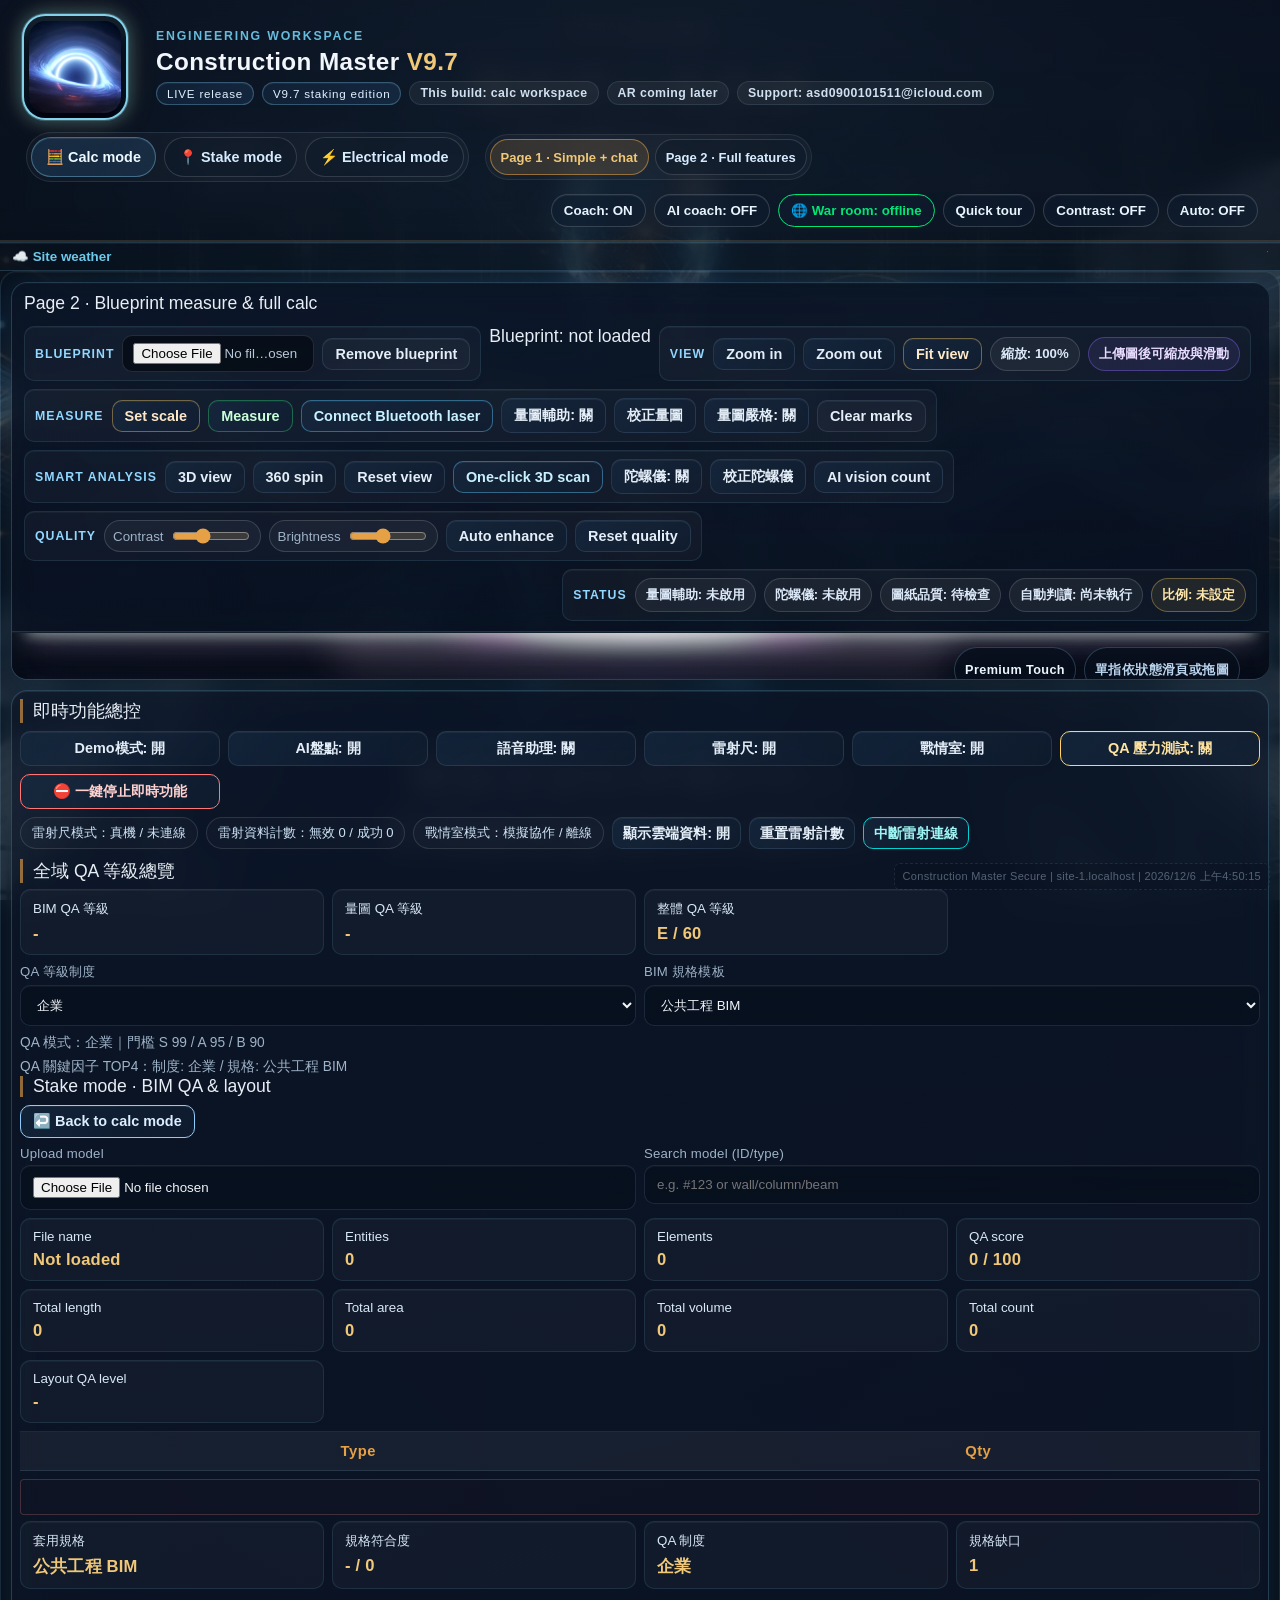
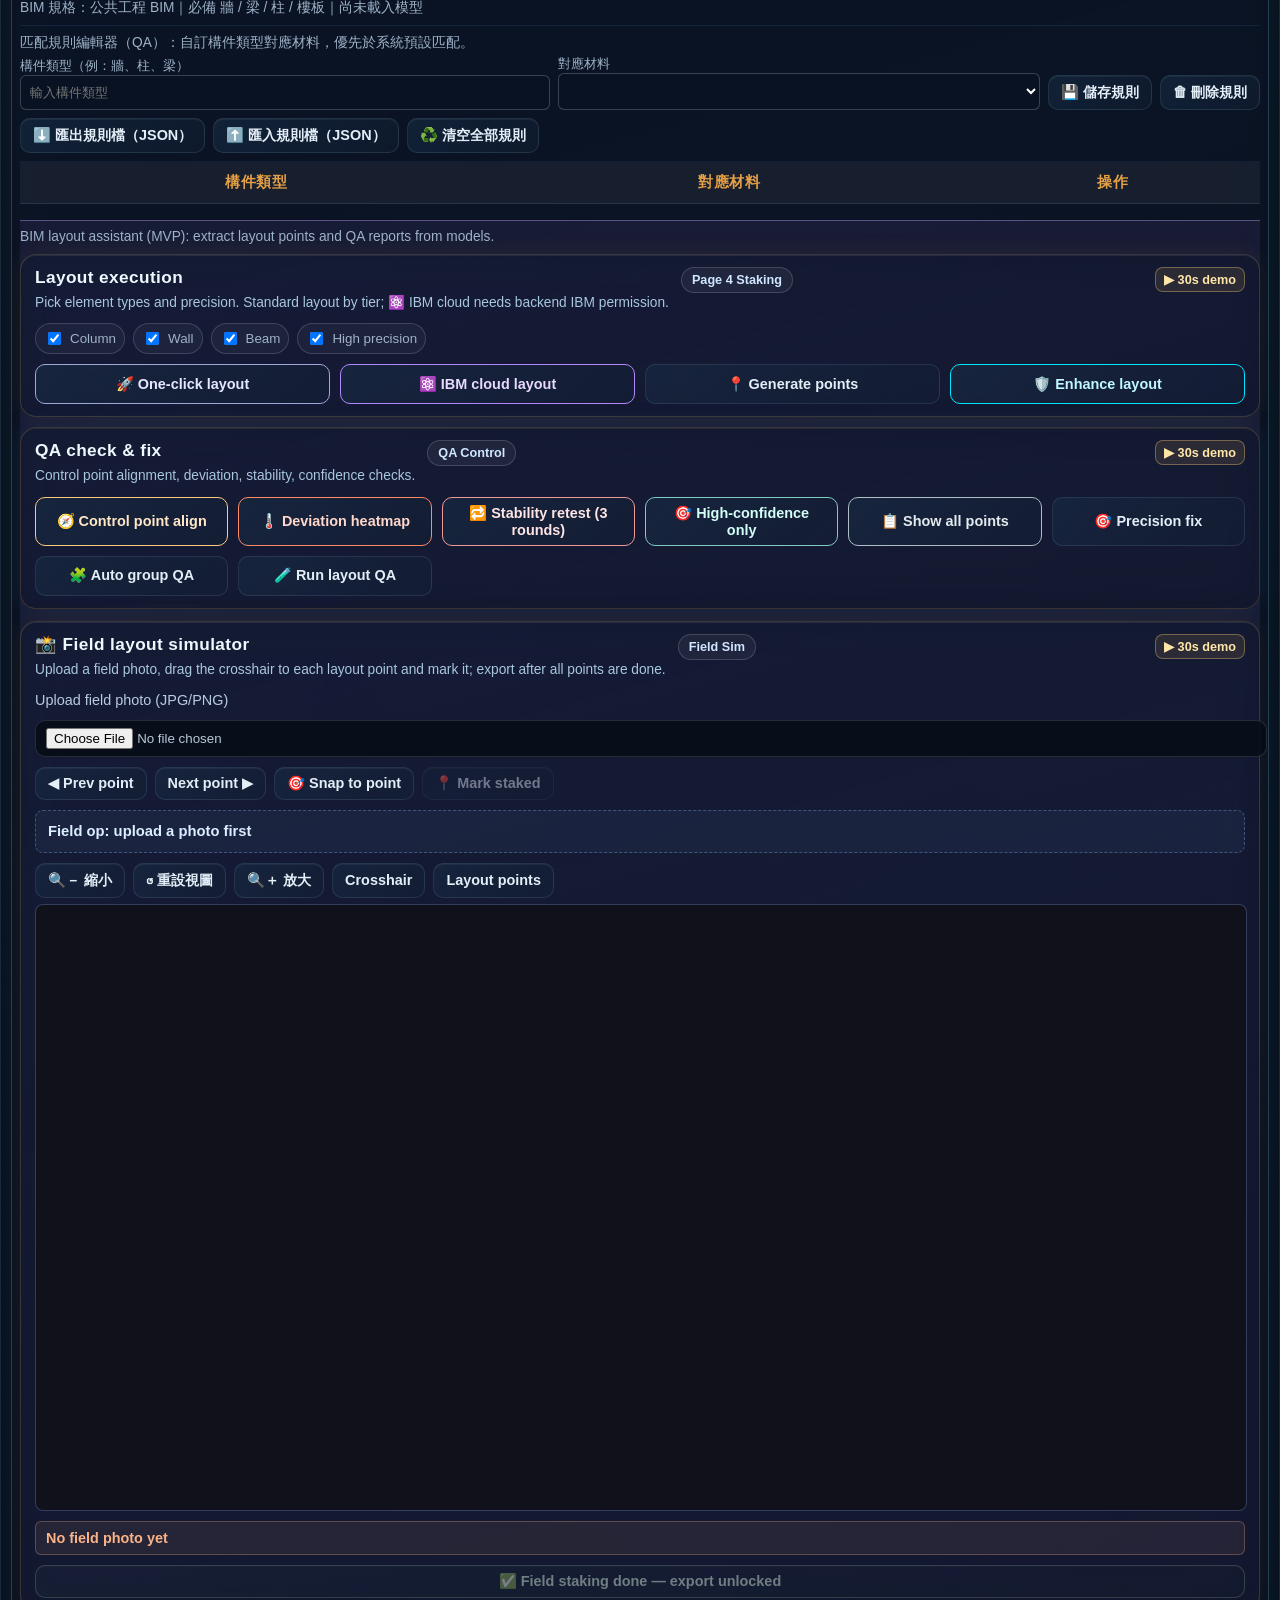
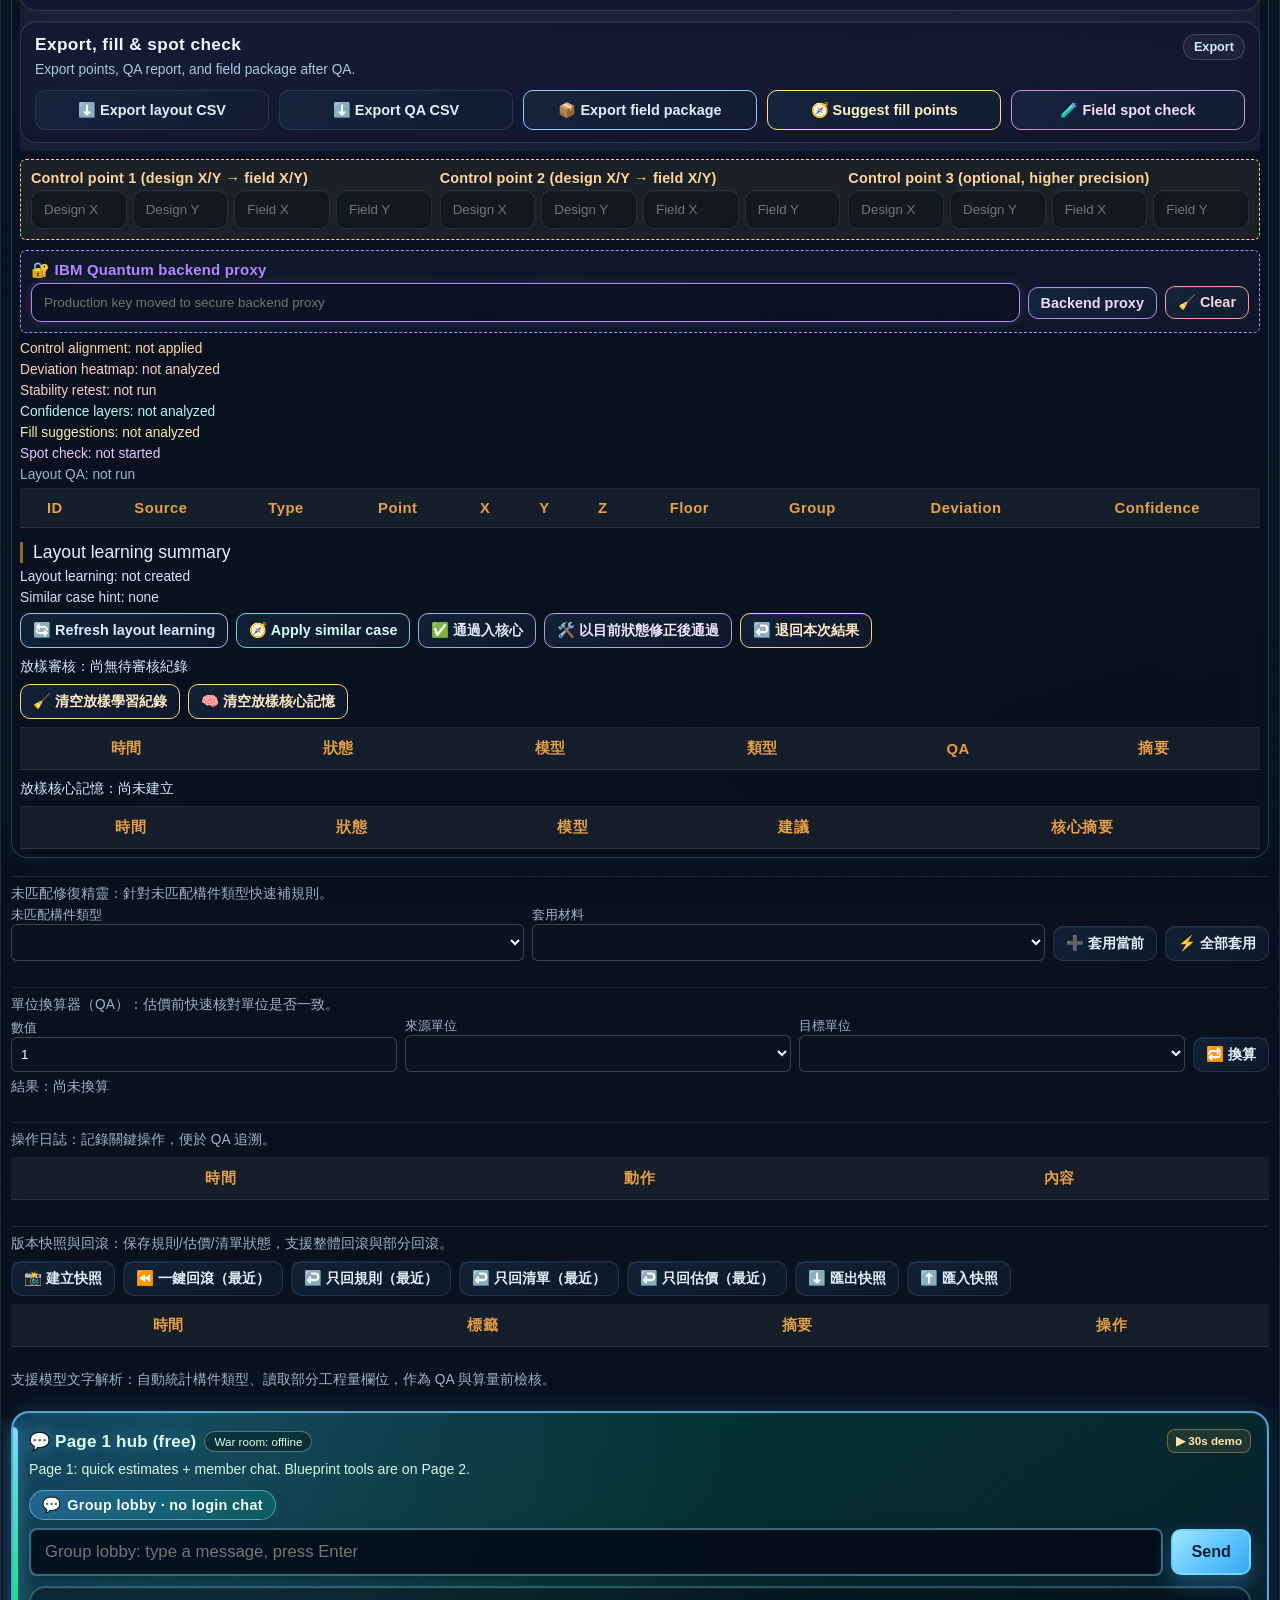
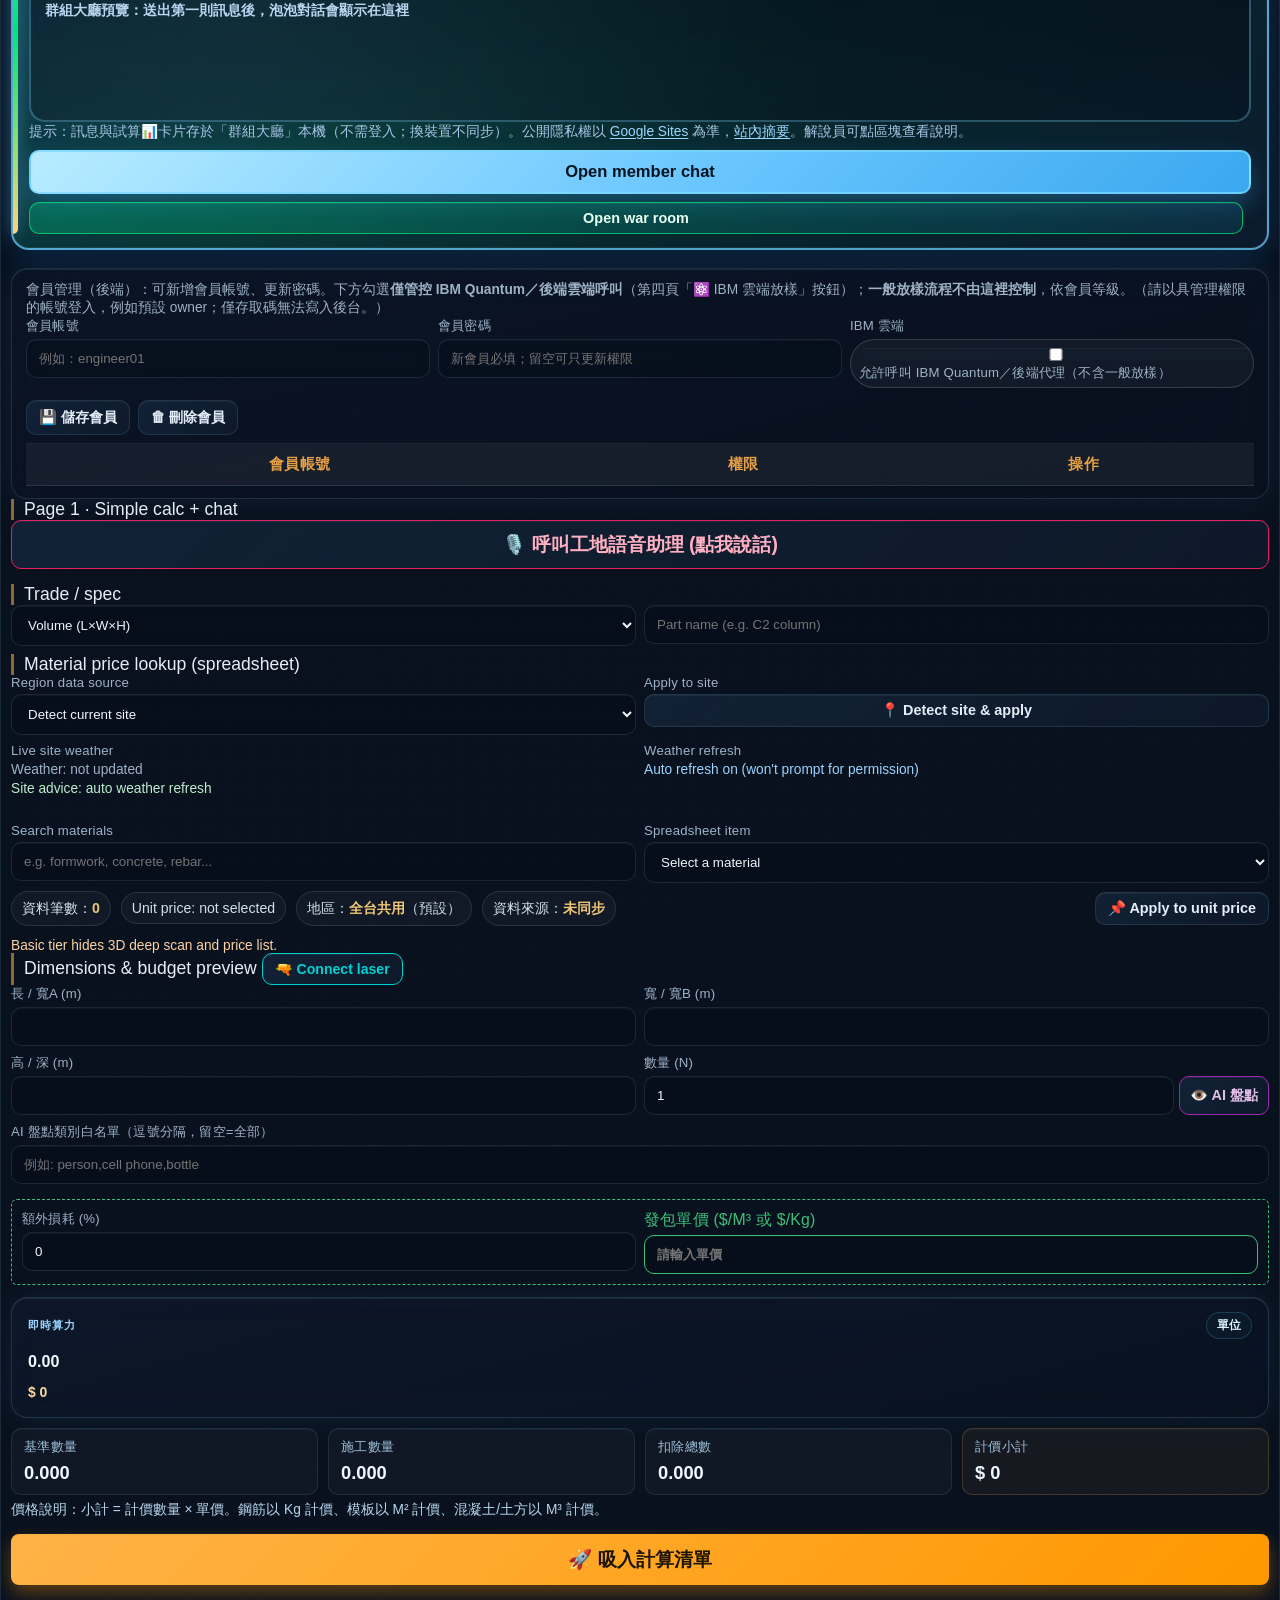
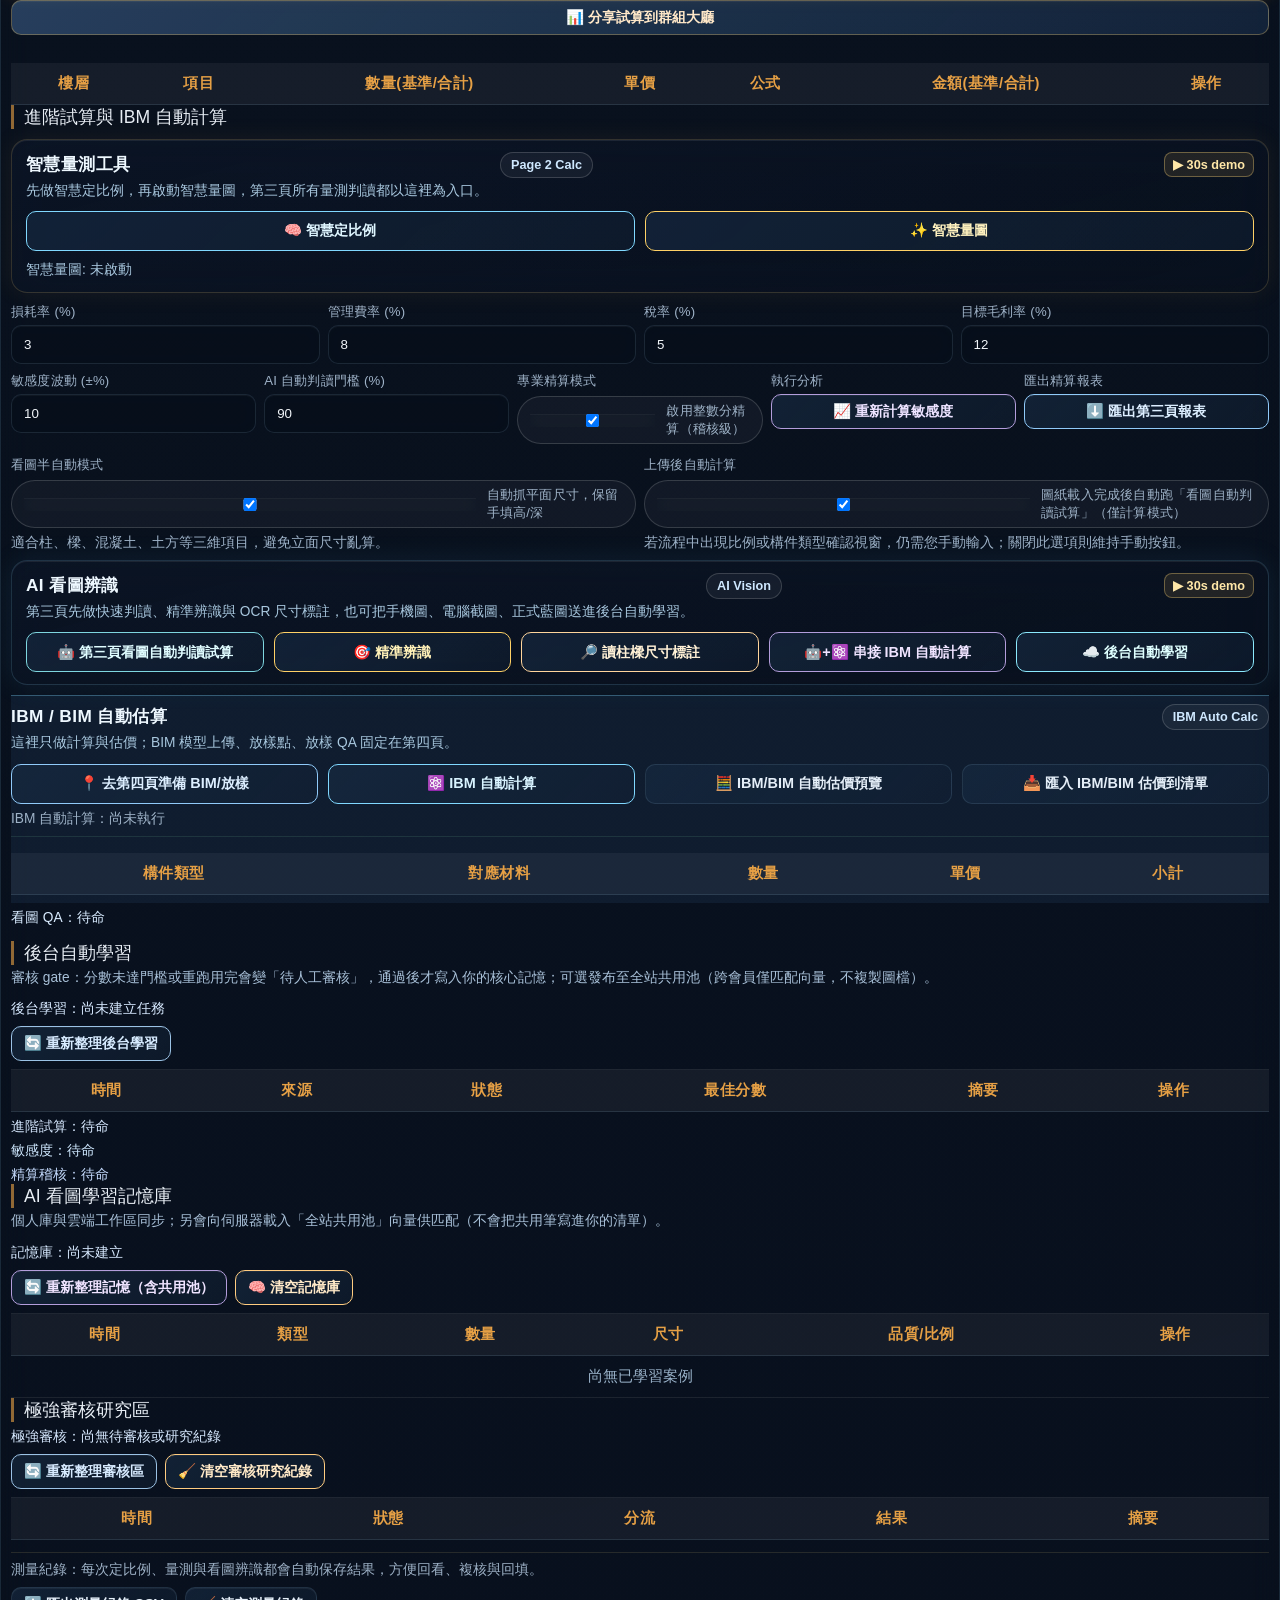
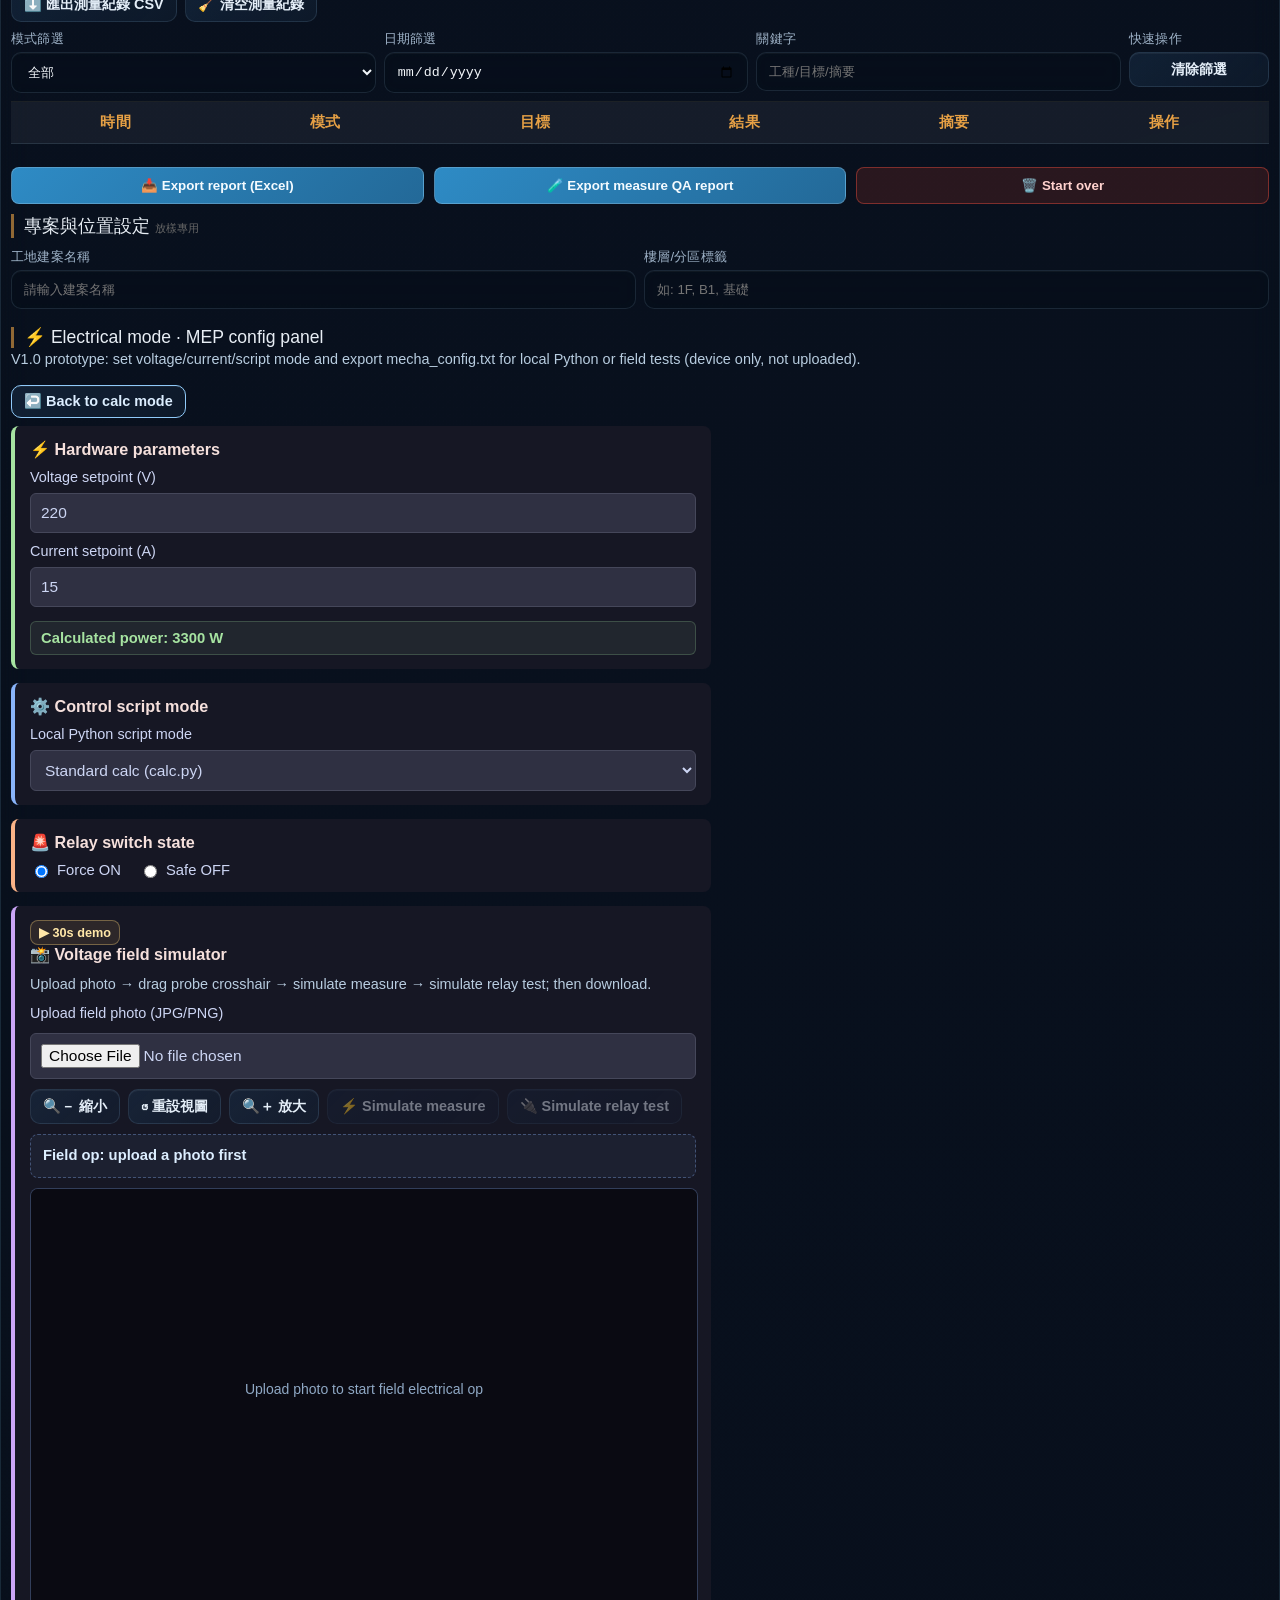
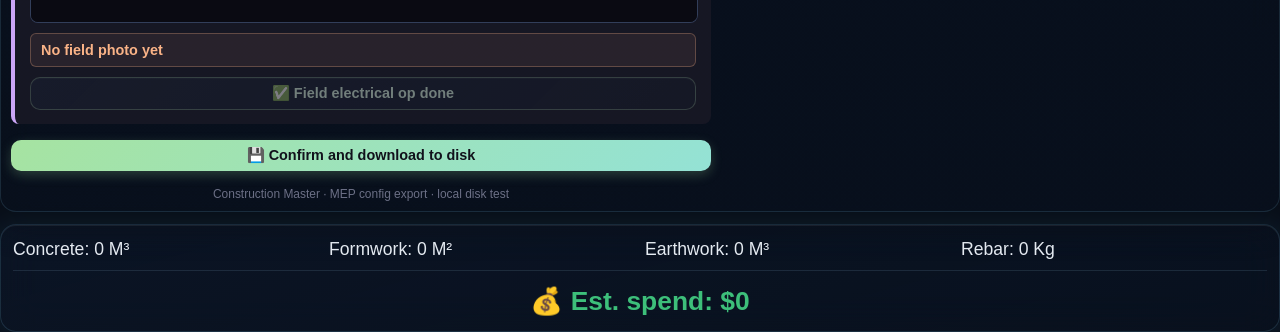
==== commit 2407f5e3: "V9.7 build 9627: three work modes, feature demos, field simulators, privacy 2026-06-18. Calc/stake/e" ====
--- a/index.html
+++ b/index.html
@@ -19,10 +19,10 @@
 <link rel="stylesheet" href="styles/app-panels.css?v=v9621-field-real">
 <link rel="stylesheet" href="styles/app-glass-panels.css?v=v9608-glass1">
 <link rel="stylesheet" href="styles/blueprint-effects.css?v=v831">
-<link rel="stylesheet" href="styles/app-overlays.css?v=v831">
+<link rel="stylesheet" href="styles/app-overlays.css?v=v9627-demo-ios-lottie">
 <link rel="stylesheet" href="styles/weather-effects.css?v=v9608-wallfix">
 <link rel="stylesheet" href="styles/app-responsive.css?v=v9616-chat-spotlight">
-<script src="scripts/i18n/bm-i18n.js?v=v9621-field-real"></script>
+<script src="scripts/i18n/bm-i18n.js?v=v9627-demo-ios-lottie"></script>
 <script src="scripts/i18n/bm-coach-hints.js?v=v9618-electrical"></script>
 </head>
 <body>
@@ -1332,6 +1332,7 @@
 <script src="scripts/features/app-rating-prompt.js?v=v9618-electrical"></script>
 <script src="scripts/features/electrical-panel.js?v=v9621-field-real"></script>
 <script src="scripts/features/field-simulator.js?v=v9621-field-real"></script>
-<script src="scripts/app-main.js?v=v9621-field-real"></script>
+<script src="scripts/features/feature-demo.js?v=v9627-demo-ios-lottie"></script>
+<script src="scripts/app-main.js?v=v9627-demo-ios-lottie"></script>
 </body>
 </html>
--- a/styles/app-overlays.css
+++ b/styles/app-overlays.css
@@ -152,3 +152,273 @@
         background: transparent;
         border-color: transparent;
     }
+
+    .feature-demo-overlay {
+        position: fixed;
+        inset: 0;
+        z-index: 100001;
+        display: none;
+        pointer-events: none;
+    }
+    .feature-demo-repaint-boundary {
+        contain: layout style paint;
+        isolation: isolate;
+        --demo-theme-color: #ffd54f;
+        --demo-typeface: inherit;
+    }
+    .feature-demo-overlay.open {
+        display: block;
+        pointer-events: auto;
+    }
+    .feature-demo-spotlight {
+        position: fixed;
+        border-radius: 14px;
+        box-shadow: 0 0 0 9999px rgba(3, 8, 18, 0.78);
+        border: 2px solid color-mix(in srgb, var(--demo-theme-color) 88%, white);
+        pointer-events: none;
+        will-change: top, left, width, height;
+        animation: feature-demo-spotlight-pulse 1.6s cubic-bezier(0.22, 1, 0.36, 1) infinite;
+    }
+    @keyframes feature-demo-spotlight-pulse {
+        0%, 100% { box-shadow: 0 0 0 9999px rgba(3, 8, 18, 0.78), 0 0 0 0 rgba(255, 214, 120, 0.35); }
+        50% { box-shadow: 0 0 0 9999px rgba(3, 8, 18, 0.78), 0 0 18px 4px rgba(255, 214, 120, 0.45); }
+    }
+    .feature-demo-pointer {
+        position: fixed;
+        z-index: 100002;
+        font-size: 1.65rem;
+        filter: drop-shadow(0 3px 8px rgba(0, 0, 0, 0.55));
+        pointer-events: none;
+        will-change: transform, top, left;
+    }
+    .feature-demo-panel {
+        position: fixed;
+        left: 50%;
+        bottom: max(18px, env(safe-area-inset-bottom));
+        transform: translateX(-50%);
+        width: min(420px, 92vw);
+        border-radius: 16px;
+        border: 1px solid rgba(255, 214, 120, 0.38);
+        background: linear-gradient(180deg, rgba(16, 28, 48, 0.98), rgba(8, 16, 30, 0.98));
+        box-shadow: 0 18px 40px rgba(0, 0, 0, 0.45);
+        padding: 14px 14px 12px;
+        z-index: 100003;
+        pointer-events: auto;
+    }
+    .feature-demo-panel-head {
+        display: flex;
+        align-items: center;
+        justify-content: space-between;
+        gap: 10px;
+        margin-bottom: 8px;
+    }
+    .feature-demo-title {
+        color: #ffe7a8;
+        font-weight: 800;
+        font-size: 0.95em;
+    }
+    .feature-demo-time {
+        color: #9ecae8;
+        font-size: 0.78em;
+        font-weight: 700;
+        white-space: nowrap;
+    }
+    .feature-demo-welcome-text {
+        color: var(--demo-theme-color);
+        font-family: var(--demo-typeface);
+        font-size: 0.8em;
+        font-weight: 700;
+        margin-bottom: 6px;
+        line-height: 1.4;
+    }
+        color: #8ec8e8;
+        font-size: 0.72em;
+        margin-bottom: 4px;
+        min-height: 1em;
+    }
+    .feature-demo-caption {
+        color: #d9ecff;
+        font-size: 0.88em;
+        line-height: 1.55;
+        min-height: 2.8em;
+        margin-bottom: 10px;
+        transition: opacity 0.12s linear;
+    }
+    .feature-demo-meter-row {
+        display: flex;
+        align-items: center;
+        gap: 10px;
+        margin-bottom: 10px;
+    }
+    .feature-demo-meter-copy {
+        flex: 1;
+        min-width: 0;
+    }
+    .feature-demo-progress-value {
+        color: #ffe7a8;
+        font-size: 0.82em;
+        font-weight: 800;
+        font-variant-numeric: tabular-nums;
+        margin-bottom: 4px;
+        text-align: right;
+    }
+    .feature-demo-gauge {
+        --demo-progress-start: 0;
+        --demo-progress-end: 0;
+        width: 42px;
+        height: 42px;
+        border-radius: 50%;
+        flex-shrink: 0;
+        background:
+            radial-gradient(circle at center, rgba(8, 16, 30, 0.98) 58%, transparent 59%),
+            conic-gradient(
+                var(--demo-theme-color) 0deg,
+                #ffb74d calc(var(--demo-progress-end) * 3.6deg),
+                rgba(255, 255, 255, 0.12) calc(var(--demo-progress-end) * 3.6deg),
+                rgba(255, 255, 255, 0.12) 360deg
+            );
+        box-shadow: inset 0 0 0 1px rgba(255, 214, 120, 0.28);
+    }
+    .feature-demo-progress {
+        --demo-progress-start: 0;
+        --demo-progress-end: 0;
+        --demo-progress-raw: 0;
+        position: relative;
+        height: 7px;
+        border-radius: 999px;
+        background: rgba(255, 255, 255, 0.1);
+        overflow: hidden;
+    }
+    .feature-demo-progress-fill,
+    .feature-demo-progress-bar {
+        position: absolute;
+        inset: 0 auto 0 0;
+        height: 100%;
+        width: 0;
+        border-radius: inherit;
+        pointer-events: none;
+    }
+    .feature-demo-progress-fill {
+        opacity: 0.35;
+        background: linear-gradient(
+            90deg,
+            #ffb74d 0%,
+            #ffd54f calc(var(--demo-progress-start) * 1%),
+            #ffe082 calc(var(--demo-progress-end) * 1%),
+            #ffd54f 100%
+        );
+    }
+    .feature-demo-progress-bar {
+        background: linear-gradient(90deg, var(--demo-theme-color), #ffd54f);
+        box-shadow: 0 0 10px rgba(255, 213, 79, 0.35);
+    }
+    .feature-demo-loop-row {
+        display: flex;
+        flex-wrap: wrap;
+        align-items: center;
+        gap: 6px;
+        margin-bottom: 10px;
+    }
+    .feature-demo-loop-label {
+        color: #9ecae8;
+        font-size: 0.72em;
+        font-weight: 700;
+    }
+    .feature-demo-loop-modes {
+        display: flex;
+        gap: 4px;
+        flex: 1;
+        flex-wrap: wrap;
+    }
+    .feature-demo-loop-btn {
+        border: 1px solid rgba(255, 255, 255, 0.2);
+        background: rgba(255, 255, 255, 0.05);
+        color: #cfe6ff;
+        border-radius: 8px;
+        padding: 4px 8px;
+        font-size: 0.72em;
+        font-weight: 700;
+        cursor: pointer;
+    }
+    .feature-demo-loop-btn.active {
+        border-color: rgba(255, 214, 120, 0.55);
+        background: rgba(255, 198, 90, 0.16);
+        color: #ffe7a8;
+    }
+    .feature-demo-playback-row {
+        display: flex;
+        gap: 8px;
+        margin-bottom: 8px;
+    }
+    .feature-demo-playback-btn {
+        flex: 1;
+        border-radius: 10px;
+        padding: 8px 10px;
+        font-weight: 700;
+        font-size: 0.78em;
+        cursor: pointer;
+        border: 1px solid rgba(255, 255, 255, 0.22);
+        background: rgba(255, 255, 255, 0.06);
+        color: #eaf6ff;
+    }
+    .feature-demo-playback-btn--primary {
+        border-color: rgba(122, 216, 255, 0.45);
+        background: rgba(122, 216, 255, 0.12);
+        color: #dff3ff;
+    }
+    .feature-demo-completed {
+        color: #8de99a;
+        font-size: 0.82em;
+        font-weight: 700;
+        margin-bottom: 8px;
+        line-height: 1.45;
+    }
+    .feature-demo-completed.hide {
+        display: none;
+    }
+    .feature-demo-actions {
+        display: flex;
+        gap: 8px;
+    }
+    .feature-demo-btn {
+        flex: 1;
+        border-radius: 10px;
+        padding: 10px 10px;
+        font-weight: 700;
+        cursor: pointer;
+        font-size: 0.84em;
+    }
+    .feature-demo-btn--stop {
+        border: 1px solid rgba(255, 255, 255, 0.28);
+        background: rgba(255, 255, 255, 0.08);
+        color: #eaf6ff;
+    }
+    .feature-demo-btn--stop:hover {
+        background: rgba(255, 255, 255, 0.14);
+    }
+    .feature-demo-btn--never {
+        border: 1px solid rgba(255, 152, 120, 0.45);
+        background: rgba(255, 120, 90, 0.12);
+        color: #ffd8cc;
+    }
+    .feature-demo-btn--never:hover {
+        background: rgba(255, 120, 90, 0.2);
+    }
+    .feature-demo-replay-btn {
+        border: 1px solid rgba(255, 214, 120, 0.35);
+        background: rgba(255, 198, 90, 0.1);
+        color: #ffe7a8;
+        border-radius: 8px;
+        padding: 4px 8px;
+        font-size: 0.72em;
+        font-weight: 700;
+        cursor: pointer;
+        margin-left: auto;
+        white-space: nowrap;
+    }
+    .feature-demo-replay-btn:hover {
+        background: rgba(255, 198, 90, 0.18);
+    }
+    body.feature-demo-active .touch-coach {
+        opacity: 0.35;
+    }
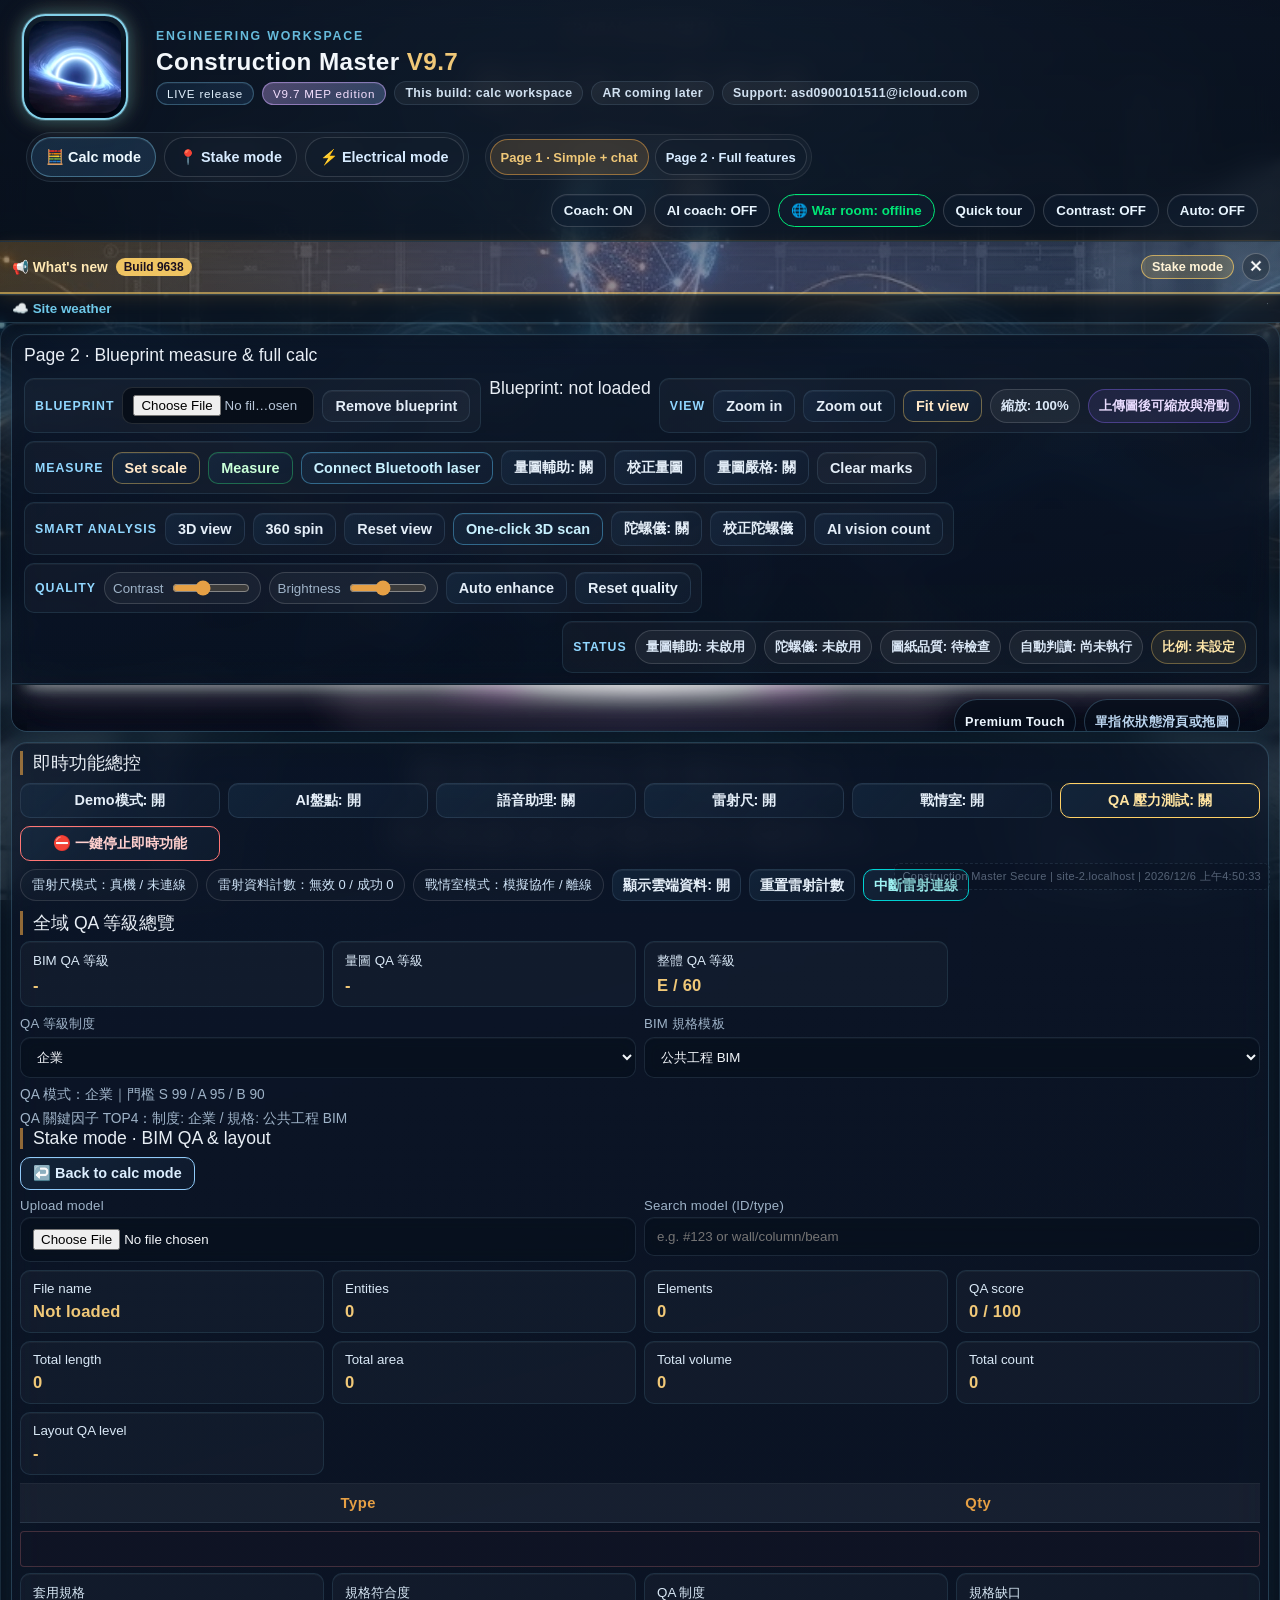
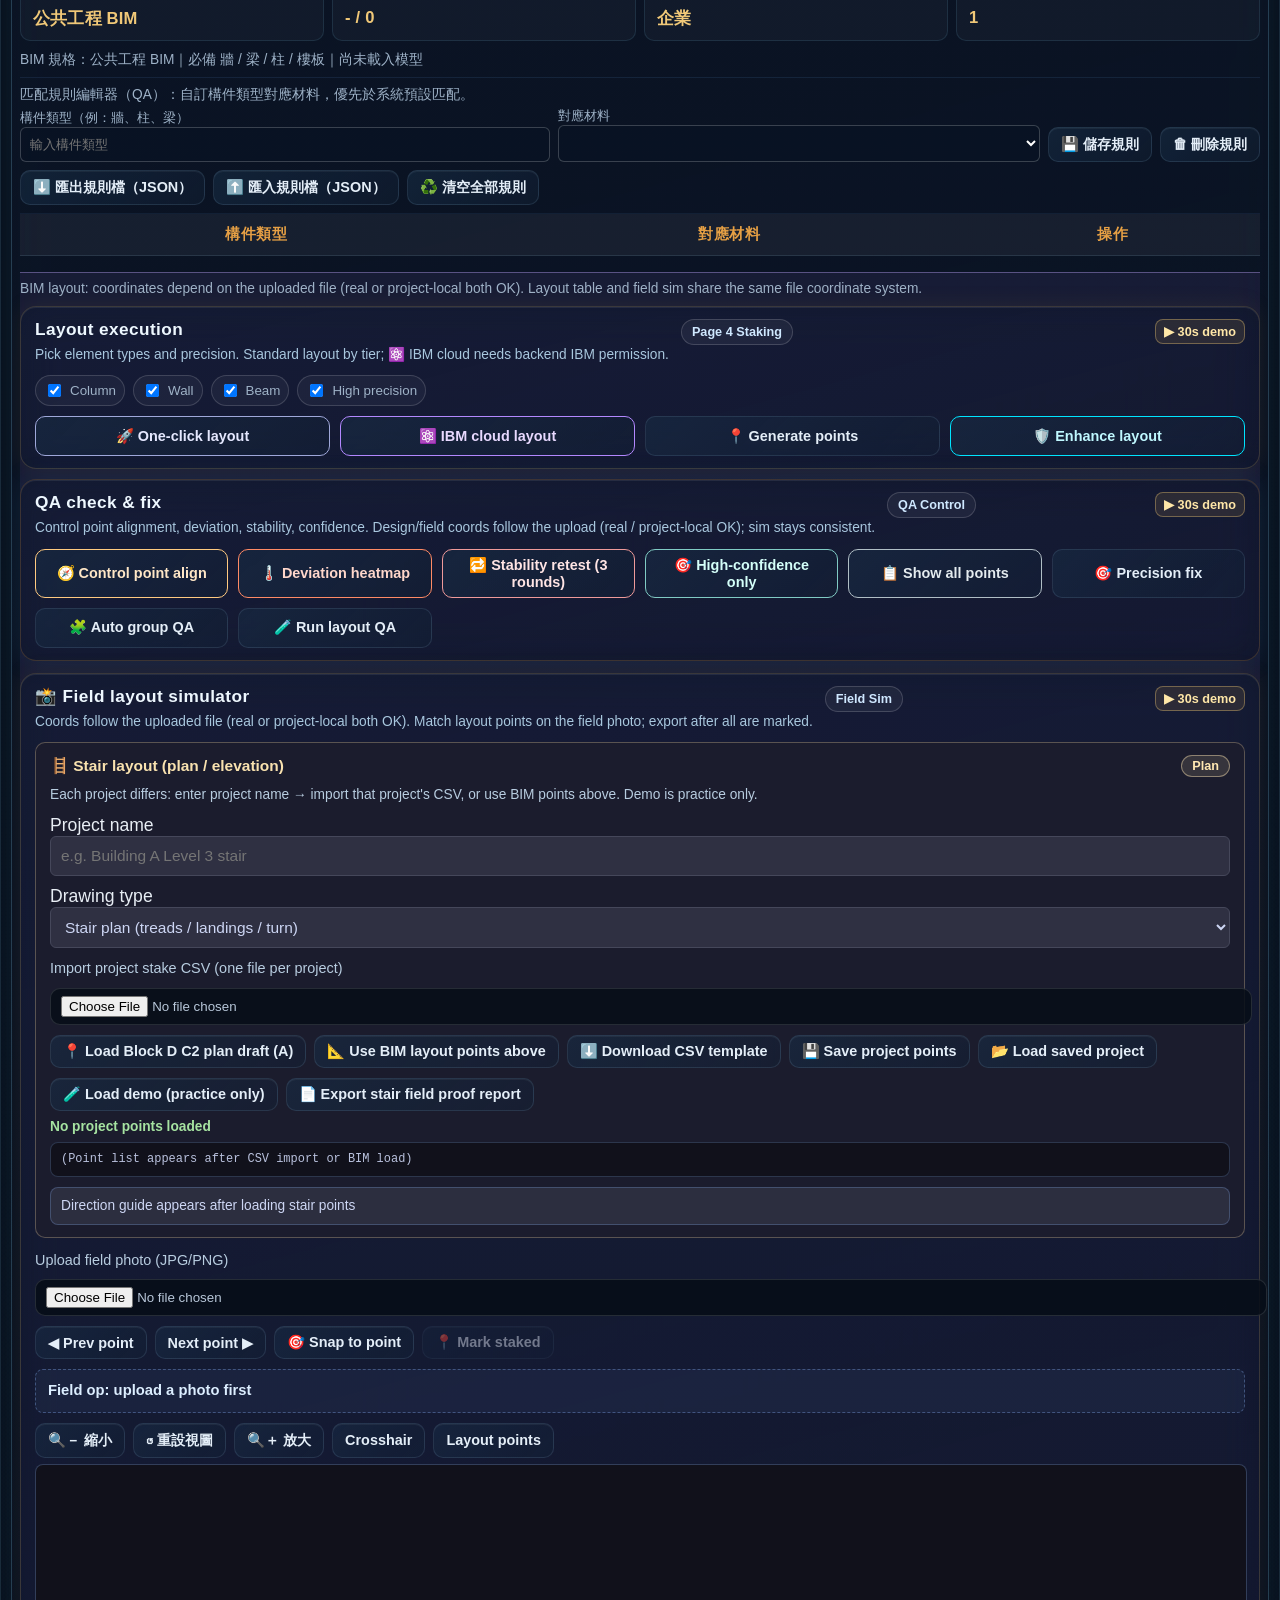
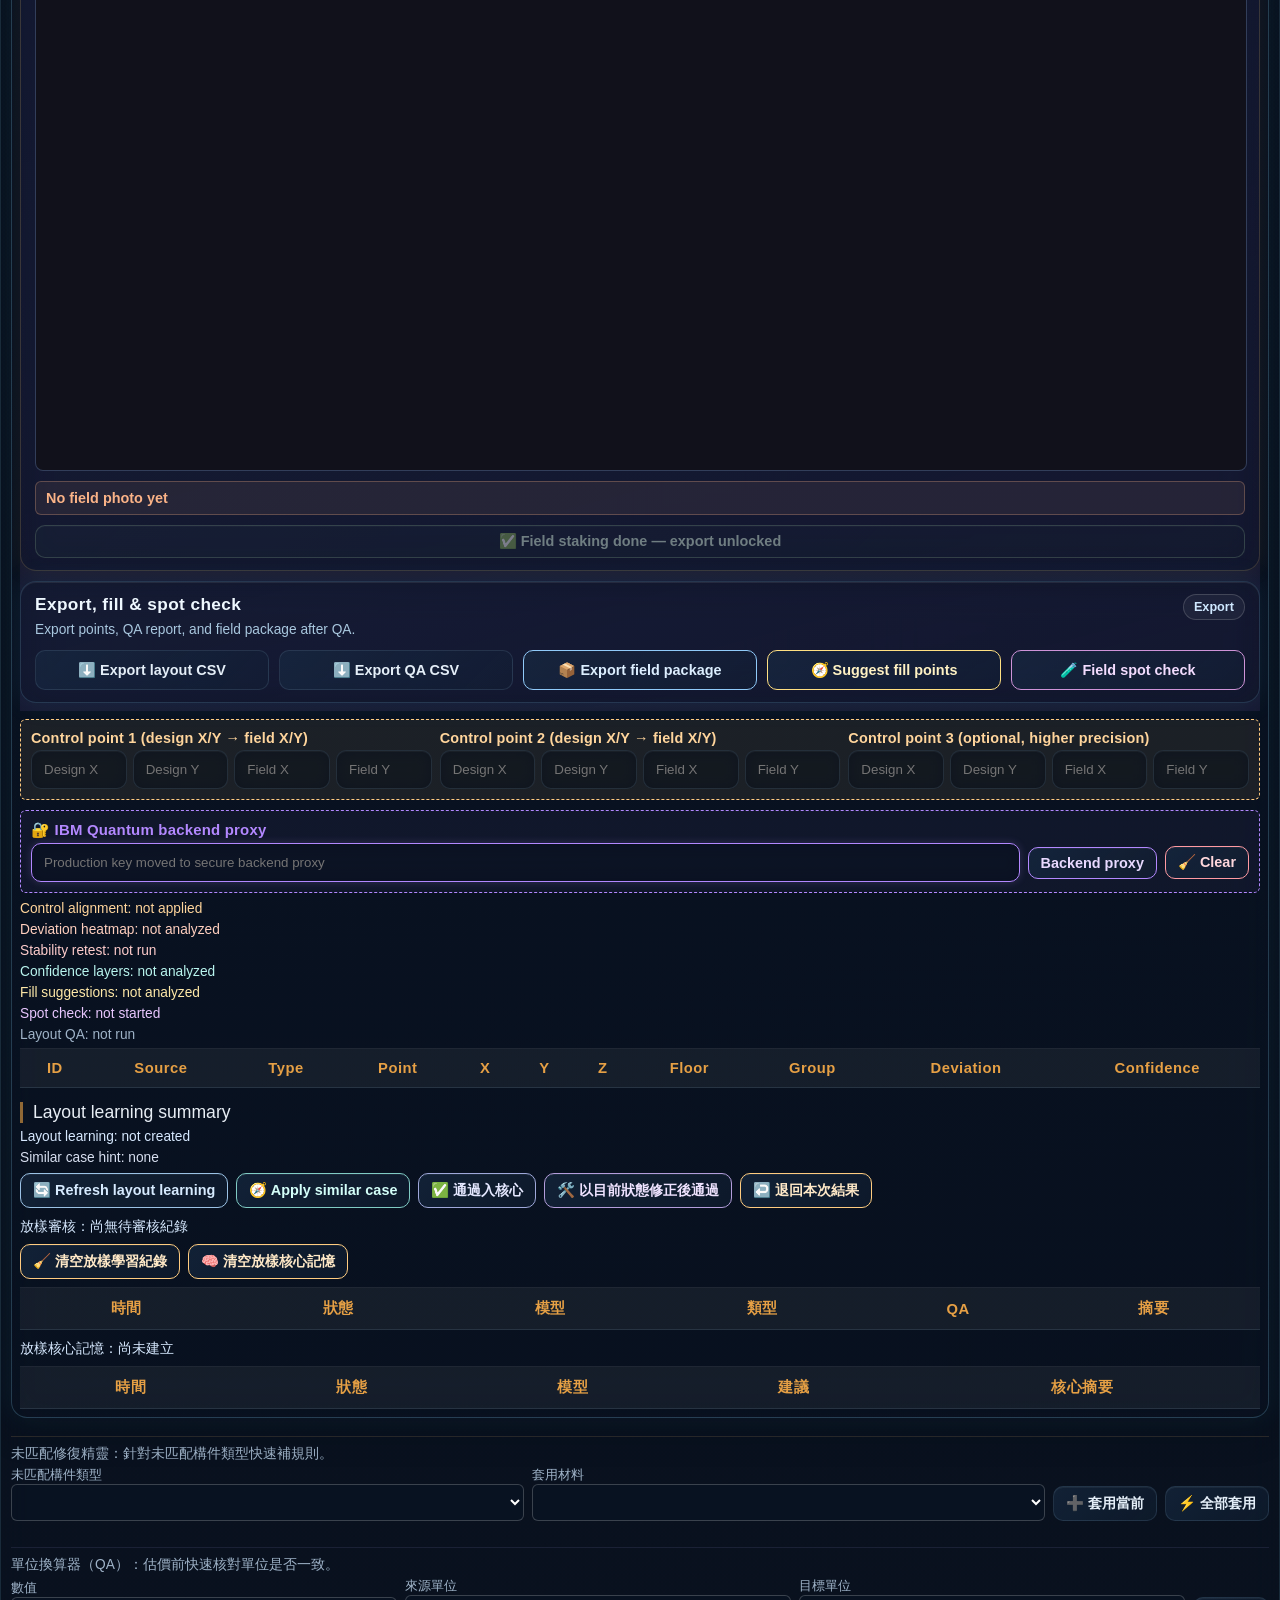
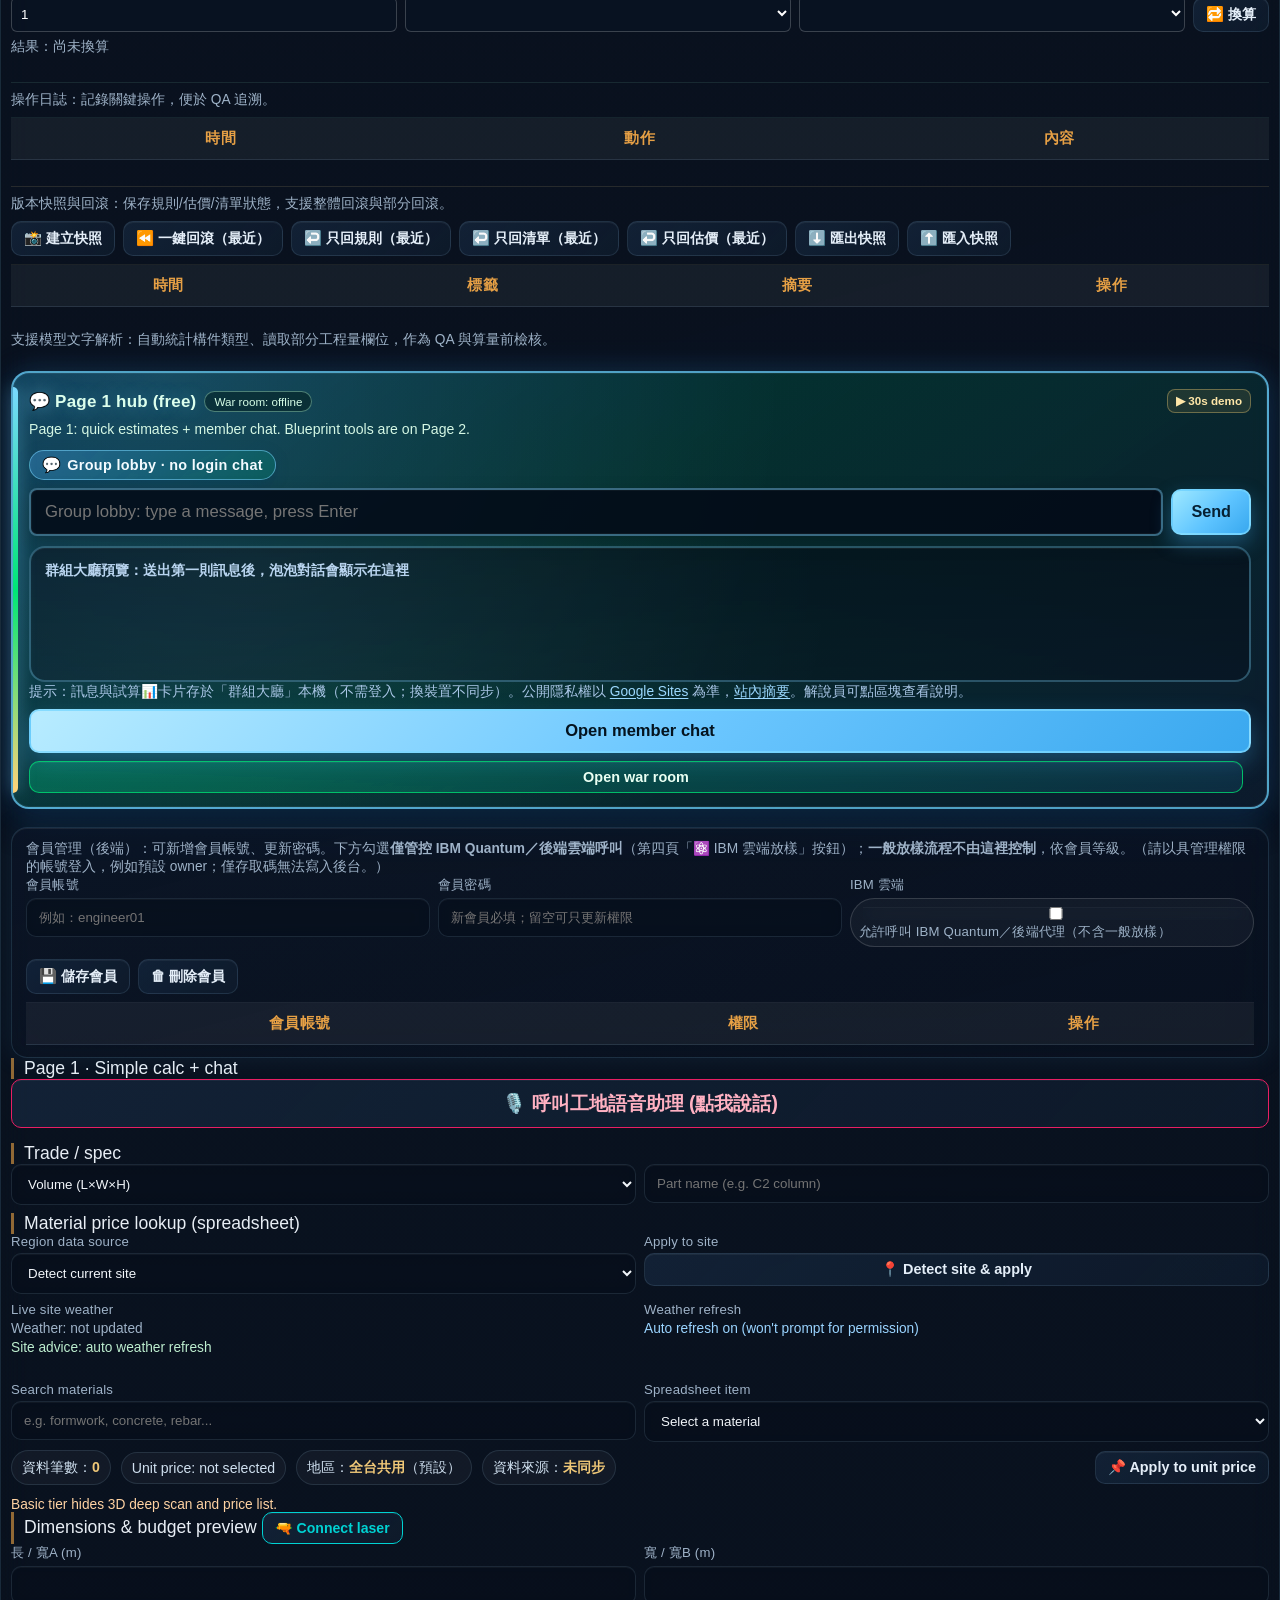
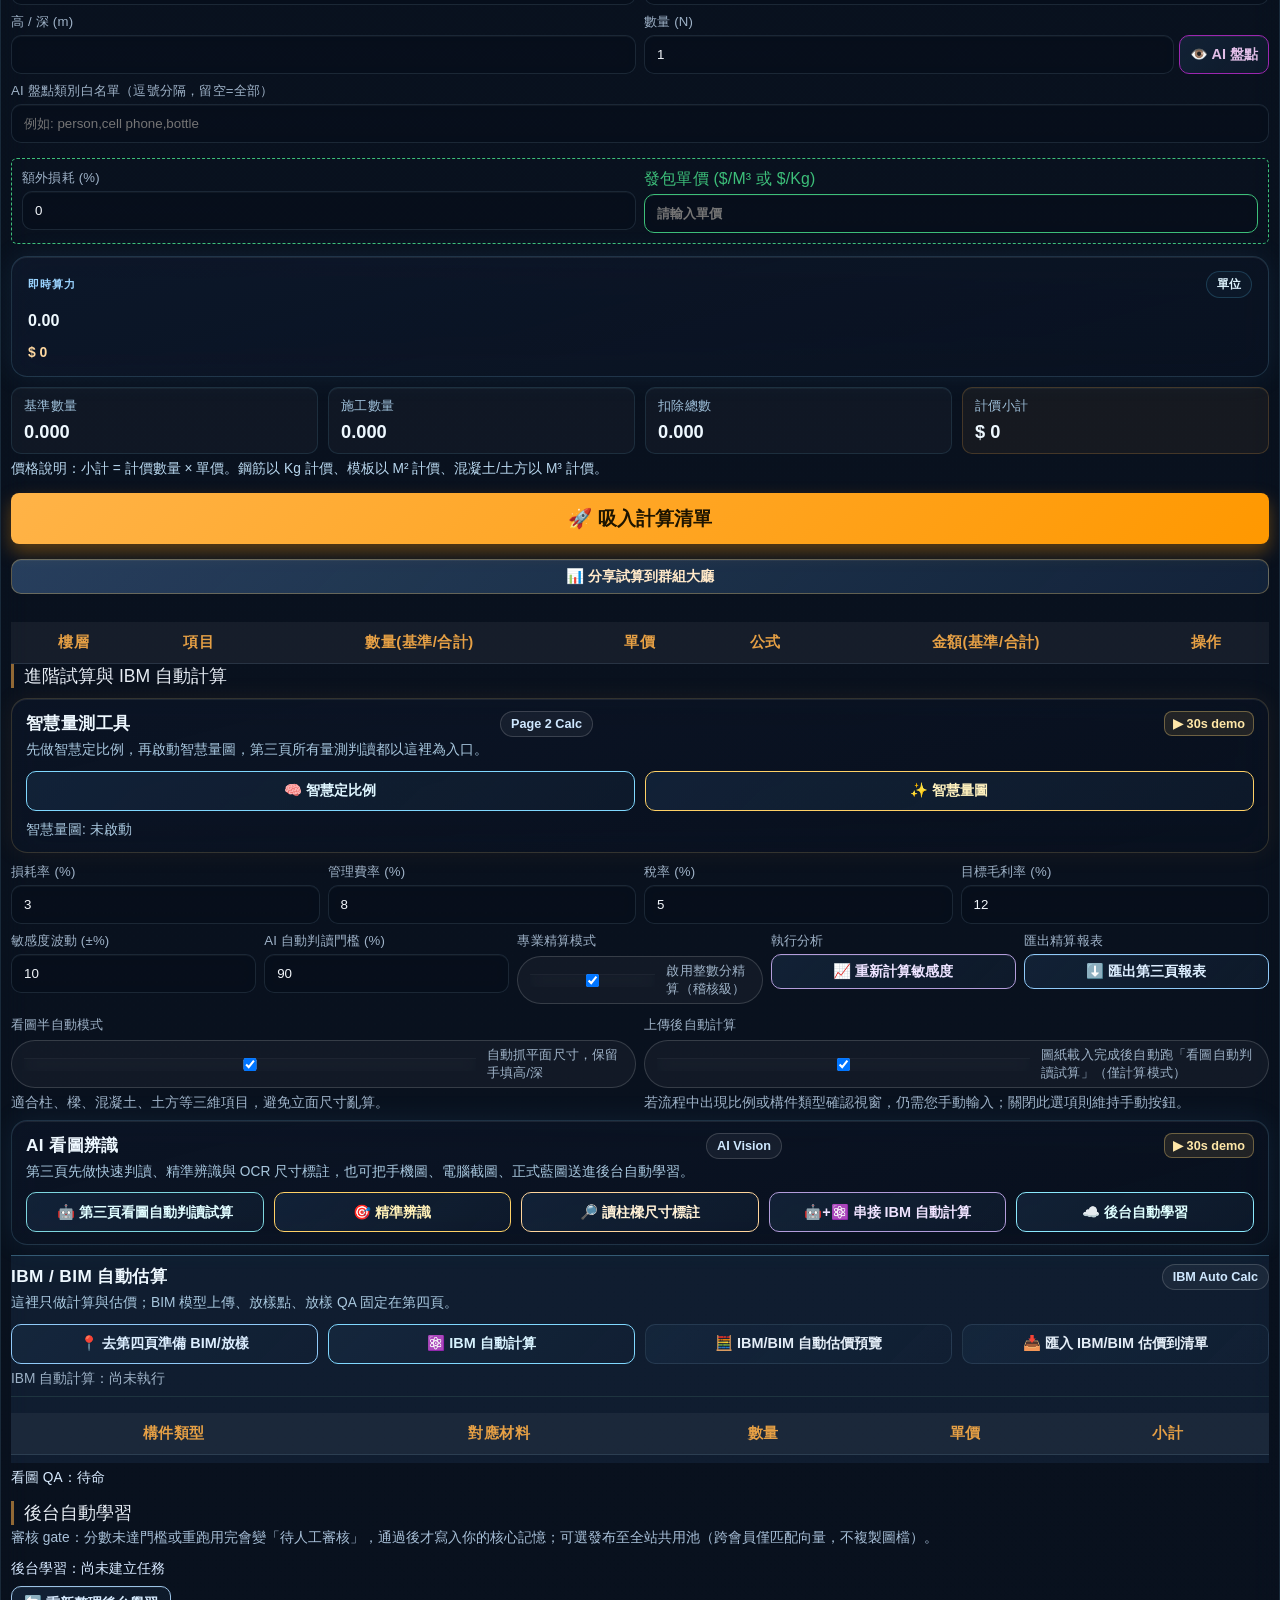
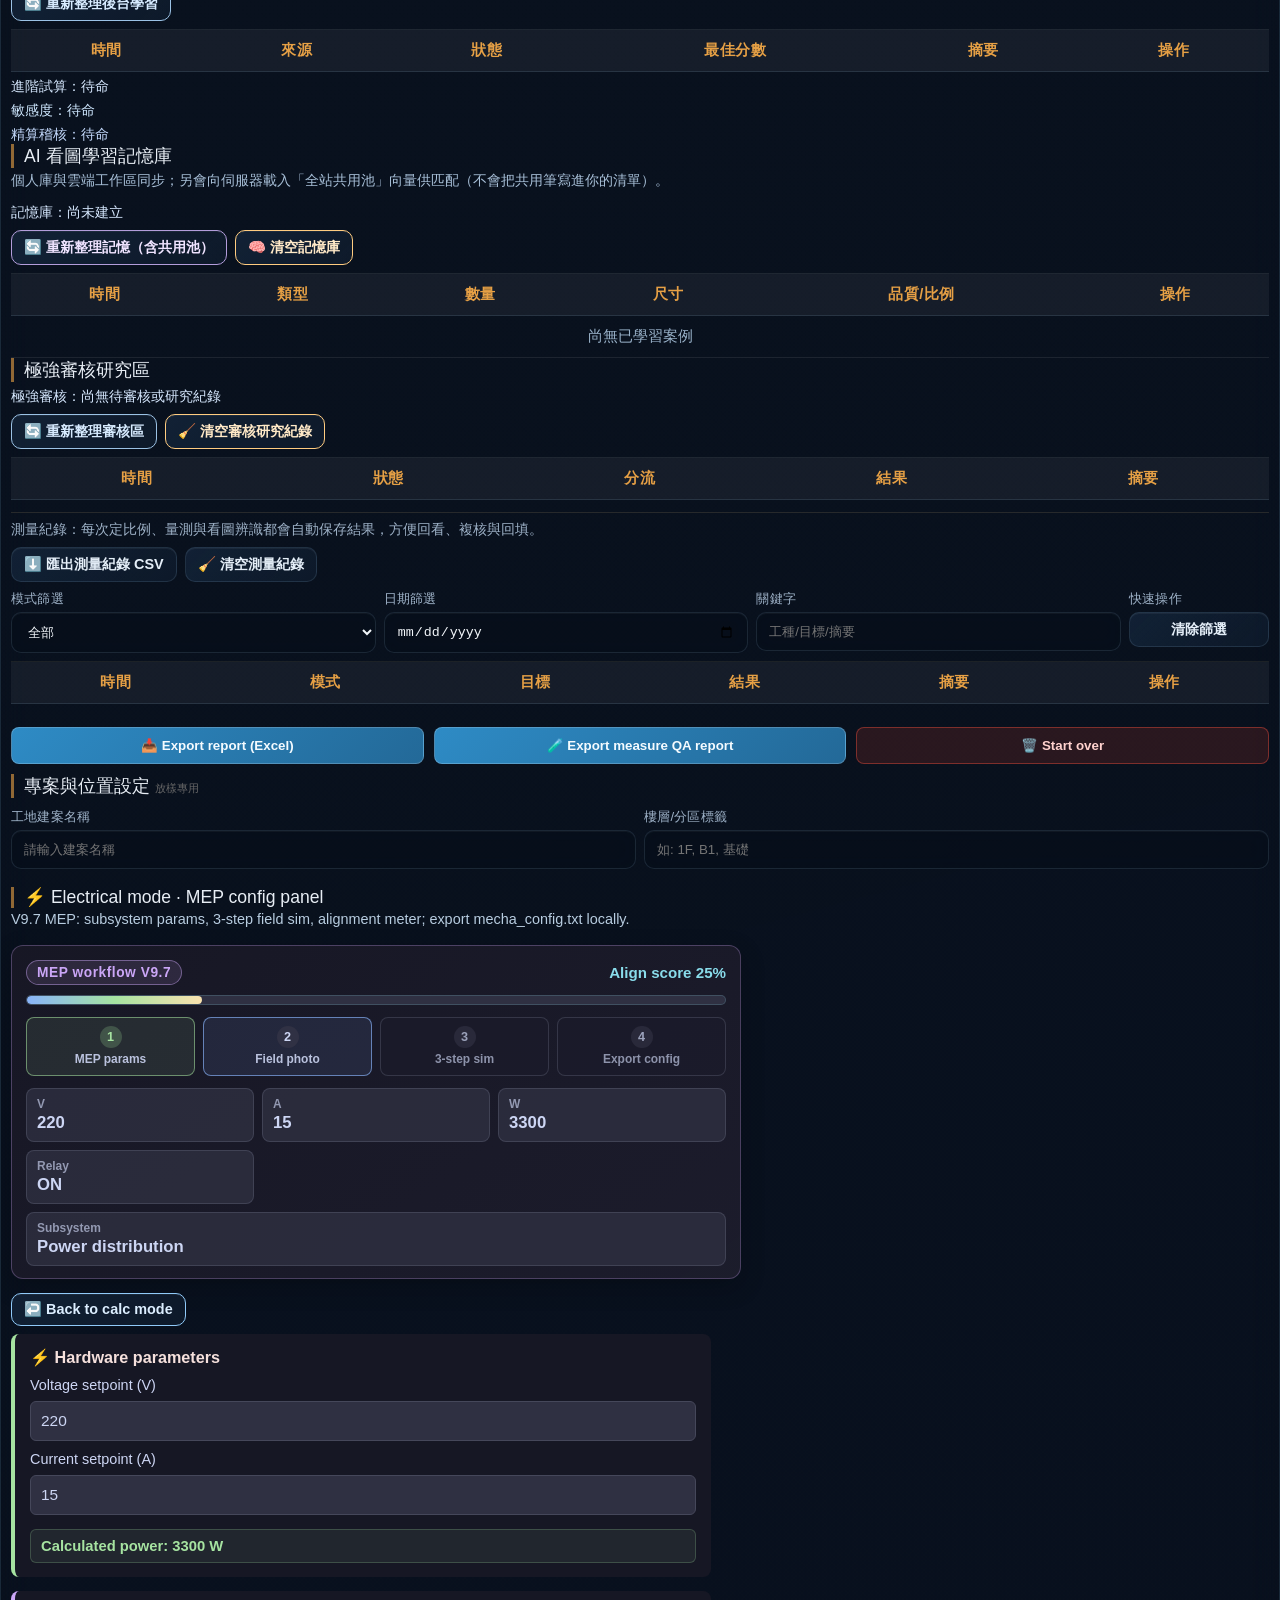
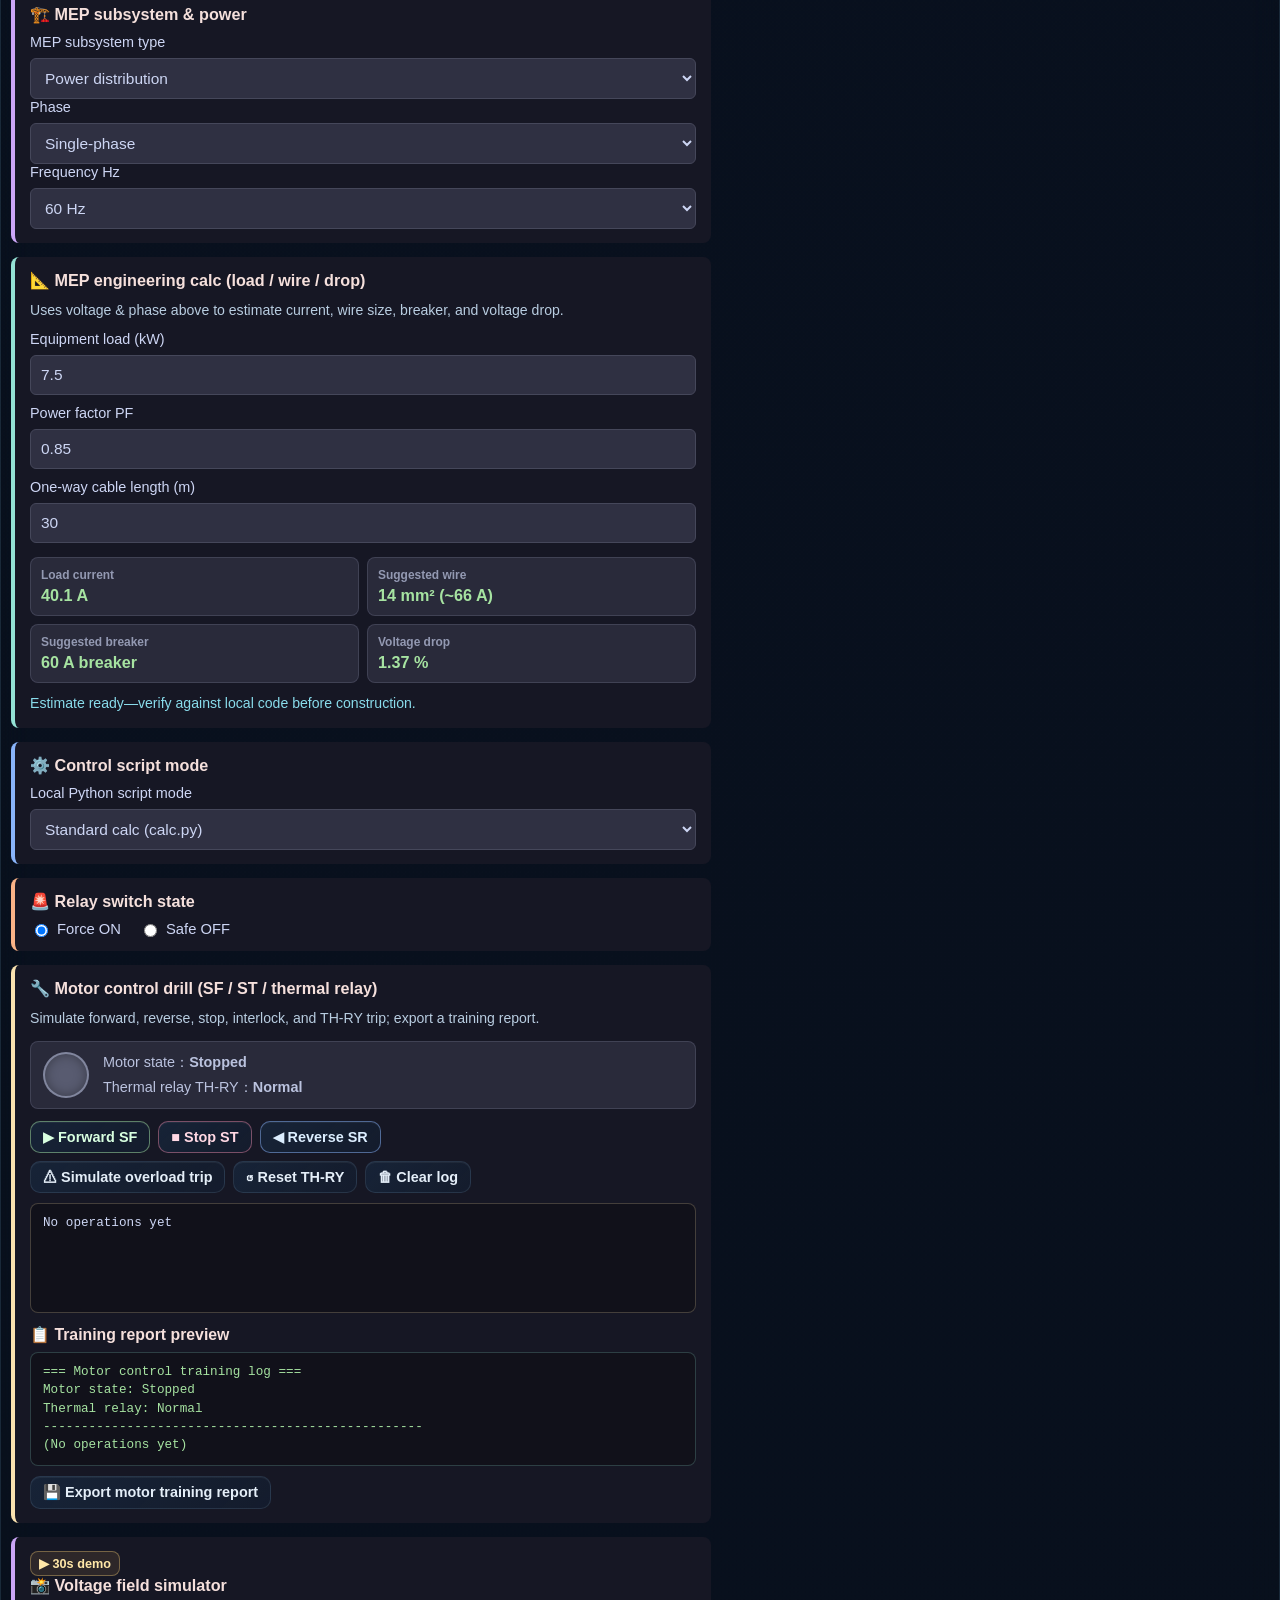
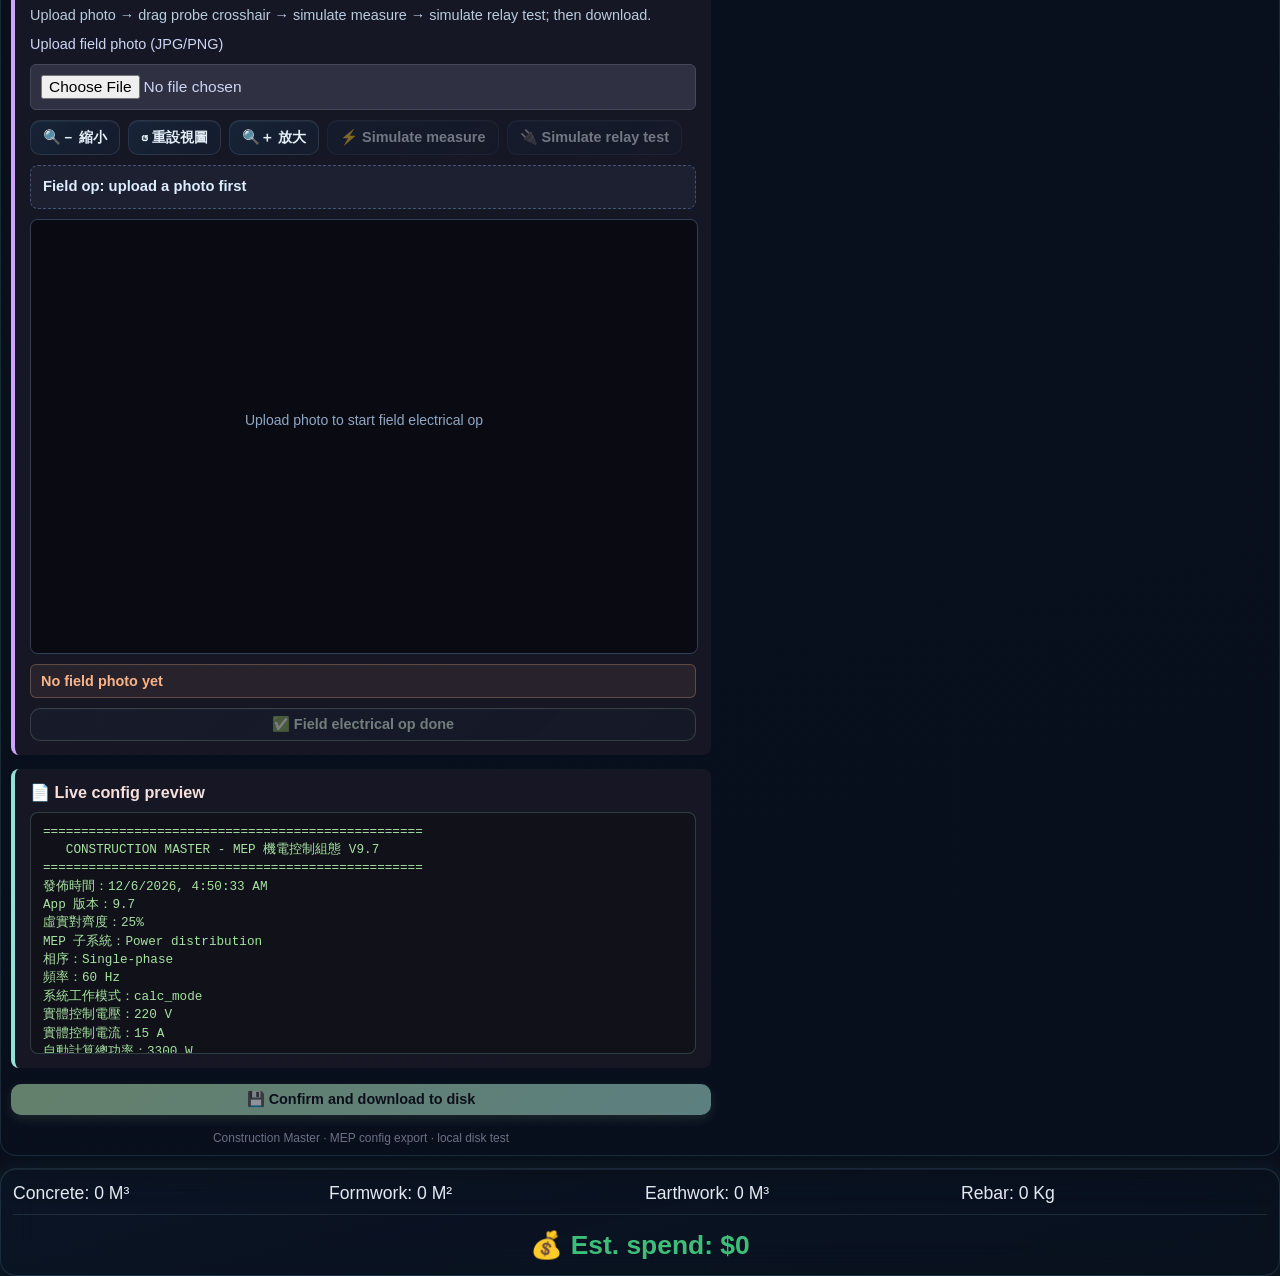
==== commit bf487bd3: "V9.7 build 9627: three work modes, feature demos, field simulators, privacy 2026-06-18. Calc/stake/e" ====
--- a/index.html
+++ b/index.html
@@ -4,7 +4,7 @@
 <head>
 <meta charset="UTF-8">
 <meta name="viewport" content="width=device-width, initial-scale=1.0">
-<title>Construction Master V9.6 - 工程計算工作區（免費版）</title>
+<title>Construction Master V9.7 - 工程計算工作區（免費版）</title>
 <link rel="manifest" href="site.webmanifest">
 <meta name="theme-color" content="#0b1220">
 <meta name="apple-mobile-web-app-capable" content="yes">
@@ -14,16 +14,16 @@
 <link rel="icon" type="image/png" sizes="192x192" href="icon-192.png?v=v960logo5">
 <link rel="icon" type="image/png" sizes="512x512" href="icon-512.png?v=v960logo5">
 <meta name="referrer" content="no-referrer">
-<link rel="stylesheet" href="styles/app-layout.css?v=v9618-electrical">
+<link rel="stylesheet" href="styles/app-layout.css?v=v9638-update-marquee">
 <link rel="stylesheet" href="styles/blueprint-core.css?v=v9606-desktop">
-<link rel="stylesheet" href="styles/app-panels.css?v=v9621-field-real">
+<link rel="stylesheet" href="styles/app-panels.css?v=v9638-update-marquee">
 <link rel="stylesheet" href="styles/app-glass-panels.css?v=v9608-glass1">
 <link rel="stylesheet" href="styles/blueprint-effects.css?v=v831">
 <link rel="stylesheet" href="styles/app-overlays.css?v=v9627-demo-ios-lottie">
 <link rel="stylesheet" href="styles/weather-effects.css?v=v9608-wallfix">
 <link rel="stylesheet" href="styles/app-responsive.css?v=v9616-chat-spotlight">
-<script src="scripts/i18n/bm-i18n.js?v=v9627-demo-ios-lottie"></script>
-<script src="scripts/i18n/bm-coach-hints.js?v=v9618-electrical"></script>
+<script src="scripts/i18n/bm-i18n.js?v=v9638-update-marquee"></script>
+<script src="scripts/i18n/bm-coach-hints.js?v=v9631-coach-ops"></script>
 </head>
 <body>
 
@@ -46,7 +46,7 @@
 
 <div id="securityLock" class="security-lock" hidden>
     <div class="security-panel">
-        <h3>Construction Master V9.6</h3>
+        <h3>Construction Master V9.7</h3>
         <p id="securityMessage" data-i18n="security.welcome">歡迎使用 Construction Master。本版免登入，可直接進入工作區。</p>
         <input id="securityMemberInput" class="security-input security-login-only" type="text" data-i18n-placeholder="security.accountPh" placeholder="帳號（選填）">
         <input id="securityCodeInput" class="security-input security-login-only" type="password" data-i18n-placeholder="security.passwordPh" placeholder="密碼（選填；僅會員登入時填）">
@@ -72,7 +72,7 @@
         <div class="header-title">Construction Master <span class="header-version">V9.7</span></div>
         <div class="header-subtitle">
             <span class="live-badge" data-i18n="header.badgeLive">正式版 LIVE</span>
-            <span class="live-badge" data-i18n="header.badgeVersion">V9.7 放樣整合版</span>
+            <span class="live-badge live-badge--mep" data-i18n="header.badgeVersion">V9.7 機電 MEP 強化</span>
             <span class="header-meta-chip" data-i18n="header.chipWorkspace">本版：計算工作區</span>
             <span class="header-meta-chip" data-i18n="header.chipArLater" data-i18n-title="header.chipArLater" title="原生 AR／LiDAR 功能將於後續 App 更新加入">AR 後續更新</span>
             <span class="header-meta-chip support-chip" data-i18n="header.support" data-i18n-title="header.support" title="開發者聯絡">支援：asd0900101511@icloud.com</span>
@@ -97,6 +97,16 @@
         <button id="contrastAutoToggle" class="mode-btn" data-i18n="contrast.autoOff">自動: 關</button>
     </div>
 </header>
+
+<div id="appUpdateMarquee" class="app-update-marquee" role="region" aria-label="本版更新">
+    <span class="app-update-marquee__badge" data-i18n="update.badge">📢 本版更新</span>
+    <span id="appUpdateBuildLabel" class="app-update-marquee__build">9638</span>
+    <div class="app-update-marquee__track" aria-live="polite">
+        <div id="appUpdateMarqueeInner" class="app-update-marquee__inner"></div>
+    </div>
+    <button type="button" id="appUpdateMarqueeAction" class="app-update-marquee__action" data-i18n="update.action">看放样</button>
+    <button type="button" id="appUpdateMarqueeDismiss" class="app-update-marquee__dismiss" data-i18n-title="update.dismissTitle" title="关闭本版提示">✕</button>
+</div>
 
 <div id="globalWeatherTicker" class="global-weather-ticker">
     <span class="ticker-label" data-i18n="weather.label">☁️ 工地氣象</span>
@@ -487,6 +497,36 @@
                         </div>
                         <div class="action-cluster-chip" data-i18n="sim.stakeChip">Field Sim</div>
                     </div>
+                    <div class="stair-stake-panel">
+                        <div class="stair-stake-panel__head">
+                            <span class="stair-stake-panel__title" data-i18n="stair.panelTitle">🪜 樓梯放樣（平面／立面）</span>
+                            <span id="stairDrawingBadge" class="stair-stake-badge" data-i18n="stair.badgePlan">平面圖</span>
+                        </div>
+                        <p class="stair-stake-note" data-i18n="stair.panelNote">每個建案不同：請输入建案名称 → 汇入该案的放样点 CSV，或使用上方 BIM 产生的点。示例模板仅供练习。</p>
+                        <label for="stakeProjectName" data-i18n="stair.projectLabel">建案名称</label>
+                        <input type="text" id="stakeProjectName" class="security-input electrical-input" data-i18n-placeholder="stair.projectPh" placeholder="例如：信义区 A 栋 3F 楼梯">
+                        <label for="stairDrawingType" data-i18n="stair.drawingLabel">图面类型</label>
+                        <select id="stairDrawingType" class="electrical-select stair-stake-select">
+                            <option value="plan" data-i18n="stair.optionPlan">楼梯平面图（踏步／平台／转折）</option>
+                            <option value="elevation" data-i18n="stair.optionElevation">楼梯立面图（楼面／踏步高度／扶手）</option>
+                        </select>
+                        <label class="field-simulator-upload-label" for="stakePointsCsvInput" data-i18n="stair.csvUploadLabel">汇入本案放样点 CSV（每案一份）</label>
+                        <input type="file" id="stakePointsCsvInput" class="toolbar-file-input field-simulator-file" accept=".csv,text/csv,text/plain">
+                        <div class="stair-stake-toolbar">
+                            <button type="button" class="tool-btn" onclick="loadStakeSampleC2Plan()" data-i18n="stair.btnLoadC2Sample">📍 载入 D栋 C2 平面草案（A）</button>
+                            <button type="button" class="tool-btn" onclick="useBimLayoutPointsForStakeGuide()" data-i18n="stair.btnUseBim">📐 使用上方 BIM 放样点</button>
+                            <button type="button" class="tool-btn" onclick="downloadStakePointsCsvTemplate()" data-i18n="stair.btnCsvTemplate">⬇️ 下载 CSV 格式范本</button>
+                            <button type="button" class="tool-btn" onclick="saveStakeProjectPoints()" data-i18n="stair.btnSaveProject">💾 储存本案点位</button>
+                            <button type="button" class="tool-btn" onclick="restoreStakeProjectPoints()" data-i18n="stair.btnLoadProject">📂 读取已存本案</button>
+                        </div>
+                        <div class="stair-stake-toolbar stair-stake-toolbar--secondary">
+                            <button type="button" class="tool-btn" onclick="loadStairStakeDemoPoints()" data-i18n="stair.btnDemo">🧪 载入示例（仅练习）</button>
+                            <button type="button" class="tool-btn" onclick="exportStairStakeFieldReport()" data-i18n="stair.btnExport">📄 汇出楼梯现场证实报告</button>
+                        </div>
+                        <div id="stakePointSourceLabel" class="stair-source-label" data-i18n="stair.sourceIdle">尚未载入本案放样点</div>
+                        <pre id="stakePointsPreview" class="stair-points-preview" aria-label="stake points preview"></pre>
+                        <div id="stakeSimDirLabel" class="stair-dir-label" data-i18n="stair.dirIdle">方向导引：载入本案点位后，拖曳十字线会显示导正方向</div>
+                    </div>
                     <label class="field-simulator-upload-label" for="stakeSimImageInput" data-i18n="sim.uploadLabel">上傳現場圖（JPG／PNG）</label>
                     <input type="file" id="stakeSimImageInput" class="toolbar-file-input field-simulator-file" accept="image/*">
                     <div class="field-simulator-toolbar">
@@ -684,7 +724,41 @@
         <!-- 電機模式：機電參數配置與本機組態匯出 -->
         <section id="electricalModePage" class="work-mode-only-electrical electrical-mode-page">
             <div class="group-title" data-i18n="electrical.title">⚡ 電機模式｜機電參數配置面板</div>
-            <p class="electrical-mode-note" data-i18n="electrical.note">V1.0 雛形：設定電壓／電流／腳本模式，一鍵匯出 <code>mecha_config.txt</code> 供本機 Python 或現場測試讀取（僅存本機，不上傳雲端）。</p>
+            <p class="electrical-mode-note" data-i18n="electrical.note">V9.7 MEP 強化：參數、子系統、現場三步模擬與虛實對齊度儀表；通過後匯出 mecha_config.txt（僅存本機）。</p>
+            <div id="mepDashboard" class="mep-dashboard" aria-live="polite">
+                <div class="mep-dashboard-head">
+                    <span class="mep-dashboard-badge" data-i18n="electrical.mepBadge">MEP 工作流 V9.7</span>
+                    <span id="mepAlignScoreLabel" class="mep-align-score" data-i18n="electrical.alignScore">虛實對齊度 0%</span>
+                </div>
+                <div class="mep-align-bar" role="progressbar" aria-valuemin="0" aria-valuemax="100" aria-valuenow="0" id="mepAlignBar">
+                    <div id="mepAlignBarFill" class="mep-align-bar__fill"></div>
+                </div>
+                <div class="mep-pipeline">
+                    <div class="mep-pipeline-step" data-mep-step="params" id="mepStepParams">
+                        <span class="mep-pipeline-step__num">1</span>
+                        <span class="mep-pipeline-step__label" data-i18n="electrical.pipeParams">MEP 參數</span>
+                    </div>
+                    <div class="mep-pipeline-step" data-mep-step="photo" id="mepStepPhoto">
+                        <span class="mep-pipeline-step__num">2</span>
+                        <span class="mep-pipeline-step__label" data-i18n="electrical.pipePhoto">現場照片</span>
+                    </div>
+                    <div class="mep-pipeline-step" data-mep-step="simulate" id="mepStepSimulate">
+                        <span class="mep-pipeline-step__num">3</span>
+                        <span class="mep-pipeline-step__label" data-i18n="electrical.pipeSimulate">三步模擬</span>
+                    </div>
+                    <div class="mep-pipeline-step" data-mep-step="export" id="mepStepExport">
+                        <span class="mep-pipeline-step__num">4</span>
+                        <span class="mep-pipeline-step__label" data-i18n="electrical.pipeExport">組態匯出</span>
+                    </div>
+                </div>
+                <div class="mep-live-cards">
+                    <div class="mep-live-card"><span class="mep-live-card__k">V</span><strong id="mepLiveVoltage">220</strong></div>
+                    <div class="mep-live-card"><span class="mep-live-card__k">A</span><strong id="mepLiveCurrent">15</strong></div>
+                    <div class="mep-live-card mep-live-card--power"><span class="mep-live-card__k">W</span><strong id="mepLivePower">3300</strong></div>
+                    <div class="mep-live-card"><span class="mep-live-card__k" data-i18n="electrical.liveRelay">繼電器</span><strong id="mepLiveRelay">ON</strong></div>
+                    <div class="mep-live-card mep-live-card--wide"><span class="mep-live-card__k" data-i18n="electrical.liveSubsystem">子系統</span><strong id="mepLiveSubsystem">—</strong></div>
+                </div>
+            </div>
             <div class="bim-actions" style="margin-top:8px; margin-bottom:8px;">
                 <button type="button" class="tool-btn" style="border-color:#90caf9; color:#dceeff;" onclick="setWorkMode('calc')" data-i18n="electrical.backCalc">↩️ 回計算模式</button>
             </div>
@@ -696,6 +770,55 @@
                     <label for="mechaCurrent" data-i18n="electrical.currentLabel">請設定實體電流控制值 (A)</label>
                     <input type="number" id="mechaCurrent" class="security-input electrical-input" value="15" min="0" max="100">
                     <div id="mechaPowerPreview" class="electrical-power-preview" data-i18n="electrical.powerPreview">自動計算總功率：3300 W</div>
+                </div>
+                <div class="electrical-section electrical-section--purple">
+                    <div class="electrical-section-title" data-i18n="electrical.sectionMep">🏗️ MEP 子系統與電源規格</div>
+                    <label for="mechaSubsystem" data-i18n="electrical.subsystemLabel">機電子系統類型</label>
+                    <select id="mechaSubsystem" class="electrical-select">
+                        <option value="power" data-i18n="electrical.subsystemPower">配電與動力</option>
+                        <option value="hvac" data-i18n="electrical.subsystemHvac">空調 HVAC</option>
+                        <option value="plumbing" data-i18n="electrical.subsystemPlumbing">給排水管路</option>
+                        <option value="controls" data-i18n="electrical.subsystemControls">自控 BMS</option>
+                    </select>
+                    <label for="mechaPhase" data-i18n="electrical.phaseLabel">相序</label>
+                    <select id="mechaPhase" class="electrical-select">
+                        <option value="single" data-i18n="electrical.phaseSingle">單相</option>
+                        <option value="three" data-i18n="electrical.phaseThree">三相</option>
+                    </select>
+                    <label for="mechaFrequency" data-i18n="electrical.frequencyLabel">頻率 Hz</label>
+                    <select id="mechaFrequency" class="electrical-select">
+                        <option value="60">60 Hz</option>
+                        <option value="50">50 Hz</option>
+                    </select>
+                </div>
+                <div class="electrical-section electrical-section--teal">
+                    <div class="electrical-section-title" data-i18n="mep.calcTitle">📐 MEP 工程試算（負載／線徑／壓降）</div>
+                    <p class="mep-calc-note" data-i18n="mep.calcIntro">依上方電壓與相序，試算負載電流、建議線徑、斷路器與壓降（現場粗估用）。</p>
+                    <label for="mepLoadKw" data-i18n="mep.loadKwLabel">設備負載 (kW)</label>
+                    <input type="number" id="mepLoadKw" class="security-input electrical-input" value="7.5" min="0" max="500" step="0.1">
+                    <label for="mepPowerFactor" data-i18n="mep.pfLabel">功率因數 PF</label>
+                    <input type="number" id="mepPowerFactor" class="security-input electrical-input" value="0.85" min="0.5" max="1" step="0.01">
+                    <label for="mepCableLength" data-i18n="mep.lengthLabel">單程線路長度 (m)</label>
+                    <input type="number" id="mepCableLength" class="security-input electrical-input" value="30" min="0" max="500" step="1">
+                    <div class="mep-calc-results">
+                        <div class="mep-calc-result-card">
+                            <span class="mep-calc-result-card__k" data-i18n="mep.calcCurrent">負載電流</span>
+                            <strong id="mepCalcCurrent" class="mep-calc-result">—</strong>
+                        </div>
+                        <div class="mep-calc-result-card">
+                            <span class="mep-calc-result-card__k" data-i18n="mep.calcWire">建議線徑</span>
+                            <strong id="mepCalcWire" class="mep-calc-result">—</strong>
+                        </div>
+                        <div class="mep-calc-result-card">
+                            <span class="mep-calc-result-card__k" data-i18n="mep.calcBreaker">建議斷路器</span>
+                            <strong id="mepCalcBreaker" class="mep-calc-result">—</strong>
+                        </div>
+                        <div class="mep-calc-result-card">
+                            <span class="mep-calc-result-card__k" data-i18n="mep.calcVdrop">壓降估算</span>
+                            <strong id="mepCalcVdrop" class="mep-calc-result">—</strong>
+                        </div>
+                    </div>
+                    <p id="mepCalcNote" class="mep-calc-footnote" data-i18n="mep.calcNoteIdle">輸入負載 kW 後自動試算。</p>
                 </div>
                 <div class="electrical-section electrical-section--blue">
                     <div class="electrical-section-title" data-i18n="electrical.sectionScript">⚙️ 控制腳本模式切換</div>
@@ -713,6 +836,31 @@
                         <label><input type="radio" name="mechaRelayStatus" value="ON" checked> <span data-i18n="electrical.relayOn">強制通電開關 (ON)</span></label>
                         <label><input type="radio" name="mechaRelayStatus" value="OFF"> <span data-i18n="electrical.relayOff">安全斷電斷路 (OFF)</span></label>
                     </div>
+                </div>
+                <div class="electrical-section electrical-section--motor">
+                    <div class="electrical-section-title" data-i18n="motor.sectionTitle">🔧 馬達控制實務演練（SF / ST / 積熱電驛）</div>
+                    <p class="motor-sim-note" data-i18n="motor.sectionNote">模擬正轉、逆轉、停止、互鎖防呆與 TH-RY 過載跳脫；完成後可匯出考核紀錄。</p>
+                    <div class="motor-status-row">
+                        <div id="motorStatusLamp" class="motor-status-lamp motor-status-lamp--stop" aria-label="停止"></div>
+                        <div class="motor-status-readouts">
+                            <div><span data-i18n="motor.stateLabel">馬達狀態</span>：<strong id="motorStateLabel" class="motor-state-label motor-state-label--stop">停止</strong></div>
+                            <div><span data-i18n="motor.thermalLabel">積熱電驛 TH-RY</span>：<strong id="motorThermalLabel" class="motor-thermal-label">正常</strong></div>
+                        </div>
+                    </div>
+                    <div class="motor-control-toolbar">
+                        <button type="button" class="tool-btn motor-btn motor-btn--forward" onclick="pressMotorForward()" data-i18n="motor.btnForward">▶ 正轉 SF</button>
+                        <button type="button" class="tool-btn motor-btn motor-btn--stop" onclick="pressMotorStop()" data-i18n="motor.btnStop">■ 停止 ST</button>
+                        <button type="button" class="tool-btn motor-btn motor-btn--reverse" onclick="pressMotorReverse()" data-i18n="motor.btnReverse">◀ 逆轉 SR</button>
+                    </div>
+                    <div class="motor-control-toolbar motor-control-toolbar--secondary">
+                        <button type="button" class="tool-btn" onclick="triggerMotorOverload()" data-i18n="motor.btnOverload">⚠ 模擬過載跳脫</button>
+                        <button type="button" class="tool-btn" onclick="resetMotorThermal()" data-i18n="motor.btnReset">↺ TH-RY 復歸</button>
+                        <button type="button" class="tool-btn" onclick="clearMotorLogs()" data-i18n="motor.btnClear">🗑 清除紀錄</button>
+                    </div>
+                    <pre id="motorOpLog" class="motor-op-log" aria-live="polite" data-i18n="motor.logEmpty">尚無操作紀錄</pre>
+                    <div class="electrical-section-title motor-report-title" data-i18n="motor.reportPreviewTitle">📋 考核報告預覽</div>
+                    <pre id="motorReportPreview" class="mecha-config-preview motor-report-preview" aria-label="motor report preview"></pre>
+                    <button type="button" class="tool-btn" onclick="downloadMotorReport()" data-i18n="motor.downloadReport">💾 匯出電機考核報告</button>
                 </div>
                 <div class="electrical-section electrical-section--sim">
                     <div class="electrical-section-title" data-i18n="sim.electricalTitle">📸 電壓現場模擬器</div>
@@ -733,7 +881,11 @@
                     <div id="electricalSimStatus" class="field-simulator-status" data-ok="0" data-i18n="sim.electricalStatusIdle">尚未上傳現場圖</div>
                     <button type="button" class="tool-btn field-simulator-confirm-btn" onclick="confirmElectricalFieldSimulator()" data-i18n="sim.electricalConfirm" disabled>✅ 現場機電操作完成</button>
                 </div>
-                <button type="button" class="tool-btn electrical-download-btn" onclick="downloadMechaConfigFile()" data-i18n="electrical.downloadBtn">💾 確認操作完成，一鍵下載到硬碟</button>
+                <div class="electrical-section electrical-section--preview">
+                    <div class="electrical-section-title" data-i18n="electrical.previewTitle">📄 組態即時預覽</div>
+                    <pre id="mechaConfigPreview" class="mecha-config-preview" aria-label="mecha_config preview"></pre>
+                </div>
+                <button type="button" class="tool-btn electrical-download-btn" id="mechaDownloadBtn" onclick="downloadMechaConfigFile()" data-i18n="electrical.downloadBtn">💾 確認操作完成，一鍵下載到硬碟</button>
                 <div class="electrical-footer-note" data-i18n="electrical.footer">Construction Master · 機電組態匯出 · 本機硬碟對接測試</div>
             </div>
         </section>
@@ -1282,7 +1434,7 @@
     <div class="coach-bubble">
         <button class="coach-close" onclick="hideCoach(true)" data-i18n-aria="coach.closeAria" aria-label="關閉解說員">x</button>
         <div class="coach-title" data-i18n="coach.title">解說員</div>
-        <div id="coachText" data-i18n="coach.defaultText">哈囉，我是解說員：點任何區塊都有說明。第1頁含本機群組聊天與試算📊卡片（僅存裝置）；公開隱私權見 Google Sites 或 privacy 頁。</div>
+        <div id="coachText" data-i18n="coach.defaultText">哈囉，我是解說員：我會說明主要區塊的用途與操作步驟。細節可開「新手導覽」或各區「▶ 30秒示範」。第1頁含本機群組聊天與試算📊卡片；公開隱私權見 Google Sites 或 privacy 頁。</div>
         <div class="coach-ai-row">
             <input id="coachAiInput" class="coach-ai-input" type="text" data-i18n-placeholder="coach.aiPh" placeholder="可問：IFC有幾根柱？BIM估價風險是什麼？">
             <button id="coachAiAskBtn" class="coach-ai-btn" onclick="askAiCoachManual()" data-i18n="coach.aiAsk">問AI</button>
@@ -1321,17 +1473,21 @@
     </div>
 </div>
 
-<script src="scripts/bundles/bm-core.js?v=v9621-field-real"></script>
+<script src="scripts/bundles/bm-core.js?v=v9640-nativeapp-fix"></script>
 <script src="scripts/bundles/bm-blueprint.js?v=v9612"></script>
 <script src="scripts/bundles/bm-calc.js?v=v9612"></script>
-<script src="scripts/features/app-shell.js?v=v9618-electrical"></script>
+<script src="scripts/features/app-shell.js?v=v9631-coach-ops"></script>
 <script src="scripts/features/materials-weather.js?v=v9615-rating"></script>
 <script src="scripts/features/measurement-logs.js?v=v9612"></script>
-<script src="scripts/features/bim-qa.js?v=v9612"></script>
+<script src="scripts/features/bim-qa.js?v=v9629-file-coords"></script>
 <script src="scripts/features/calc-engine.js?v=v9615-rating"></script>
 <script src="scripts/features/app-rating-prompt.js?v=v9618-electrical"></script>
-<script src="scripts/features/electrical-panel.js?v=v9621-field-real"></script>
-<script src="scripts/features/field-simulator.js?v=v9621-field-real"></script>
+<script src="scripts/features/electrical-panel.js?v=v9638-update-marquee"></script>
+<script src="scripts/features/mep-engine.js?v=v9638-update-marquee"></script>
+<script src="scripts/features/motor-simulator.js?v=v9638-update-marquee"></script>
+<script src="scripts/features/field-simulator.js?v=v9638-update-marquee"></script>
+<script src="scripts/features/stair-stake-guide.js?v=v9638-update-marquee"></script>
+<script src="scripts/features/update-marquee.js?v=v9638-update-marquee"></script>
 <script src="scripts/features/feature-demo.js?v=v9627-demo-ios-lottie"></script>
 <script src="scripts/app-main.js?v=v9627-demo-ios-lottie"></script>
 </body>
--- a/styles/app-layout.css
+++ b/styles/app-layout.css
@@ -366,6 +366,96 @@
         background: rgba(9, 17, 30, 0.66);
         border-color: var(--glass-border);
     }
+
+    /* App update marquee — sticky under header */
+    .app-update-marquee {
+        position: sticky;
+        top: 0;
+        z-index: 2200;
+        display: flex;
+        align-items: center;
+        gap: 8px;
+        min-height: 38px;
+        padding: 6px 10px 6px 12px;
+        background: linear-gradient(90deg, rgba(255, 183, 77, 0.22), rgba(203, 166, 247, 0.2), rgba(137, 180, 250, 0.18));
+        border-bottom: 2px solid rgba(255, 209, 102, 0.55);
+        box-shadow: 0 4px 18px rgba(255, 183, 77, 0.12);
+        cursor: pointer;
+    }
+    .app-update-marquee--hidden,
+    .app-update-marquee[hidden] {
+        display: none !important;
+    }
+    .app-update-marquee__badge {
+        flex: 0 0 auto;
+        font-size: 0.78em;
+        font-weight: 900;
+        color: #ffe8b3;
+        white-space: nowrap;
+    }
+    .app-update-marquee__build {
+        flex: 0 0 auto;
+        font-size: 0.68em;
+        font-weight: 800;
+        color: #1a1020;
+        background: rgba(255, 209, 102, 0.92);
+        padding: 2px 8px;
+        border-radius: 999px;
+    }
+    .app-update-marquee__track {
+        flex: 1;
+        overflow: hidden;
+        min-width: 0;
+        mask-image: linear-gradient(90deg, transparent, #000 8%, #000 92%, transparent);
+    }
+    .app-update-marquee__inner {
+        display: inline-block;
+        white-space: nowrap;
+        padding-left: 100%;
+        color: #fff6e8;
+        font-size: 0.82em;
+        font-weight: 700;
+        letter-spacing: 0.01em;
+        will-change: transform;
+    }
+    @keyframes app-update-marquee-scroll {
+        0% { transform: translateX(0); }
+        100% { transform: translateX(-100%); }
+    }
+    .app-update-marquee__action {
+        flex: 0 0 auto;
+        border: 1px solid rgba(255, 209, 102, 0.65);
+        background: rgba(255, 209, 102, 0.18);
+        color: #fff3d6;
+        border-radius: 999px;
+        padding: 4px 10px;
+        font-size: 0.72em;
+        font-weight: 800;
+        cursor: pointer;
+    }
+    .app-update-marquee__dismiss {
+        flex: 0 0 auto;
+        width: 28px;
+        height: 28px;
+        border: 1px solid rgba(255, 255, 255, 0.25);
+        border-radius: 50%;
+        background: rgba(0, 0, 0, 0.25);
+        color: #fff;
+        font-size: 0.85em;
+        cursor: pointer;
+        line-height: 1;
+    }
+    @media (prefers-reduced-motion: reduce) {
+        .app-update-marquee__inner {
+            animation: none !important;
+            padding-left: 0;
+            white-space: normal;
+        }
+    }
+    @media (max-width: 640px) {
+        .app-update-marquee__action { display: none; }
+        .app-update-marquee__build { display: none; }
+    }
     body.bg-wallpaper .action-cluster {
         border-top: 1px solid var(--line-soft);
         padding-top: 10px;
--- a/styles/app-panels.css
+++ b/styles/app-panels.css
@@ -1016,3 +1016,390 @@
     .electrical-section--sim {
         border-left-color: #cba6f7;
     }
+
+    /* MEP dashboard V9.7 */
+    .live-badge--mep {
+        background: linear-gradient(135deg, rgba(203, 166, 247, 0.35), rgba(137, 180, 250, 0.28));
+        border-color: rgba(203, 166, 247, 0.55);
+        color: #f5e0ff;
+    }
+    .mep-dashboard {
+        margin: 0 0 14px;
+        padding: 14px 14px 12px;
+        border-radius: 12px;
+        background: linear-gradient(145deg, rgba(24, 24, 37, 0.96), rgba(30, 30, 46, 0.92));
+        border: 1px solid rgba(203, 166, 247, 0.28);
+        box-shadow: 0 8px 24px rgba(0, 0, 0, 0.22);
+        max-width: 700px;
+    }
+    .mep-dashboard-head {
+        display: flex;
+        align-items: center;
+        justify-content: space-between;
+        gap: 10px;
+        margin-bottom: 10px;
+    }
+    .mep-dashboard-badge {
+        font-size: 0.78em;
+        font-weight: 800;
+        letter-spacing: 0.04em;
+        color: #cba6f7;
+        padding: 4px 10px;
+        border-radius: 999px;
+        border: 1px solid rgba(203, 166, 247, 0.45);
+        background: rgba(203, 166, 247, 0.12);
+    }
+    .mep-align-score {
+        font-size: 0.86em;
+        font-weight: 800;
+        color: #89dceb;
+    }
+    .mep-align-bar {
+        height: 8px;
+        border-radius: 999px;
+        background: rgba(49, 50, 68, 0.95);
+        overflow: hidden;
+        margin-bottom: 12px;
+        border: 1px solid rgba(137, 220, 235, 0.18);
+    }
+    .mep-align-bar__fill {
+        height: 100%;
+        width: 0%;
+        border-radius: inherit;
+        background: linear-gradient(90deg, #89b4fa, #a6e3a1, #f9e2af);
+        transition: width 0.35s ease;
+    }
+    .mep-pipeline {
+        display: grid;
+        grid-template-columns: repeat(4, minmax(0, 1fr));
+        gap: 8px;
+        margin-bottom: 12px;
+    }
+    .mep-pipeline-step {
+        display: flex;
+        flex-direction: column;
+        align-items: center;
+        gap: 4px;
+        padding: 8px 4px;
+        border-radius: 8px;
+        border: 1px solid rgba(69, 71, 90, 0.9);
+        background: rgba(30, 30, 46, 0.75);
+        opacity: 0.72;
+        transition: border-color 0.2s, background 0.2s, opacity 0.2s;
+    }
+    .mep-pipeline-step__num {
+        width: 22px;
+        height: 22px;
+        border-radius: 50%;
+        display: inline-flex;
+        align-items: center;
+        justify-content: center;
+        font-size: 0.72em;
+        font-weight: 800;
+        color: #cdd6f4;
+        background: rgba(49, 50, 68, 0.95);
+    }
+    .mep-pipeline-step__label {
+        font-size: 0.68em;
+        text-align: center;
+        line-height: 1.25;
+        color: #bac2de;
+        font-weight: 700;
+    }
+    .mep-pipeline-step--active {
+        opacity: 1;
+        border-color: rgba(137, 180, 250, 0.65);
+        background: rgba(137, 180, 250, 0.1);
+    }
+    .mep-pipeline-step--done {
+        opacity: 1;
+        border-color: rgba(166, 227, 161, 0.55);
+        background: rgba(166, 227, 161, 0.1);
+    }
+    .mep-pipeline-step--done .mep-pipeline-step__num {
+        background: rgba(166, 227, 161, 0.22);
+        color: #a6e3a1;
+    }
+    .mep-live-cards {
+        display: grid;
+        grid-template-columns: repeat(3, minmax(0, 1fr));
+        gap: 8px;
+    }
+    .mep-live-card {
+        display: flex;
+        flex-direction: column;
+        gap: 2px;
+        padding: 8px 10px;
+        border-radius: 8px;
+        background: rgba(49, 50, 68, 0.72);
+        border: 1px solid rgba(69, 71, 90, 0.85);
+    }
+    .mep-live-card--power strong { color: #f9e2af; }
+    .mep-live-card--wide {
+        grid-column: span 3;
+    }
+    .mep-live-card__k {
+        font-size: 0.68em;
+        color: #9399b2;
+        font-weight: 700;
+    }
+    .mep-live-card strong {
+        font-size: 0.95em;
+        color: #cdd6f4;
+        font-weight: 800;
+    }
+    .electrical-section--purple {
+        border-left-color: #cba6f7;
+    }
+    .electrical-section--preview {
+        border-left-color: #94e2d5;
+    }
+    .mecha-config-preview {
+        margin: 0;
+        padding: 10px 12px;
+        max-height: 220px;
+        overflow: auto;
+        border-radius: 8px;
+        background: rgba(17, 17, 27, 0.95);
+        border: 1px solid rgba(148, 226, 213, 0.22);
+        color: #a6e3a1;
+        font-size: 0.72em;
+        line-height: 1.45;
+        white-space: pre-wrap;
+        word-break: break-word;
+        font-family: ui-monospace, SFMono-Regular, Menlo, Monaco, Consolas, monospace;
+    }
+    .electrical-download-btn--locked,
+    .electrical-download-btn:disabled {
+        opacity: 0.55;
+        filter: grayscale(0.25);
+    }
+    .electrical-section--teal {
+        border-left-color: #94e2d5;
+    }
+    .mep-calc-note,
+    .mep-calc-footnote {
+        margin: 0 0 10px;
+        font-size: 0.8em;
+        line-height: 1.5;
+        color: #b8cde0;
+    }
+    .mep-calc-footnote {
+        margin-top: 10px;
+        margin-bottom: 0;
+        color: #89dceb;
+    }
+    .mep-calc-results {
+        display: grid;
+        grid-template-columns: repeat(2, minmax(0, 1fr));
+        gap: 8px;
+        margin-top: 4px;
+    }
+    .mep-calc-result-card {
+        display: flex;
+        flex-direction: column;
+        gap: 4px;
+        padding: 10px;
+        border-radius: 8px;
+        background: rgba(49, 50, 68, 0.72);
+        border: 1px solid rgba(69, 71, 90, 0.85);
+    }
+    .mep-calc-result-card__k {
+        font-size: 0.68em;
+        color: #9399b2;
+        font-weight: 700;
+    }
+    .mep-calc-result {
+        font-size: 0.92em;
+        color: #cdd6f4;
+        font-weight: 800;
+    }
+    .mep-calc-result--ok { color: #a6e3a1; }
+    .mep-calc-result--warn { color: #fab387; }
+    .mep-calc-result--bad { color: #f38ba8; }
+    @media (max-width: 520px) {
+        .mep-pipeline { grid-template-columns: repeat(2, minmax(0, 1fr)); }
+        .mep-live-cards { grid-template-columns: repeat(2, minmax(0, 1fr)); }
+        .mep-live-card--wide { grid-column: span 2; }
+        .mep-calc-results { grid-template-columns: 1fr; }
+        .motor-control-toolbar { flex-direction: column; }
+    }
+
+    /* Motor control simulator */
+    .electrical-section--motor {
+        border-left-color: #f9e2af;
+    }
+    .motor-sim-note {
+        margin: 0 0 12px;
+        font-size: 0.8em;
+        line-height: 1.5;
+        color: #b8cde0;
+    }
+    .motor-status-row {
+        display: flex;
+        align-items: center;
+        gap: 14px;
+        margin-bottom: 12px;
+        padding: 10px 12px;
+        border-radius: 8px;
+        background: rgba(49, 50, 68, 0.72);
+        border: 1px solid rgba(69, 71, 90, 0.85);
+    }
+    .motor-status-lamp {
+        width: 42px;
+        height: 42px;
+        border-radius: 50%;
+        border: 2px solid rgba(205, 214, 244, 0.35);
+        background: #585b70;
+        box-shadow: inset 0 0 12px rgba(0, 0, 0, 0.35);
+        flex-shrink: 0;
+    }
+    .motor-status-lamp--stop { background: #585b70; }
+    .motor-status-lamp--forward {
+        background: #a6e3a1;
+        box-shadow: 0 0 14px rgba(166, 227, 161, 0.55);
+    }
+    .motor-status-lamp--reverse {
+        background: #89b4fa;
+        box-shadow: 0 0 14px rgba(137, 180, 250, 0.55);
+    }
+    .motor-status-lamp--tripped {
+        background: #f38ba8;
+        box-shadow: 0 0 14px rgba(243, 139, 168, 0.55);
+    }
+    .motor-status-readouts {
+        display: flex;
+        flex-direction: column;
+        gap: 6px;
+        font-size: 0.82em;
+        color: #bac2de;
+    }
+    .motor-state-label--forward { color: #a6e3a1; }
+    .motor-state-label--reverse { color: #89b4fa; }
+    .motor-state-label--tripped { color: #f38ba8; }
+    .motor-thermal-label--tripped { color: #f38ba8; }
+    .motor-control-toolbar {
+        display: flex;
+        flex-wrap: wrap;
+        gap: 8px;
+        margin-bottom: 8px;
+    }
+    .motor-control-toolbar--secondary { margin-bottom: 10px; }
+    .motor-btn--forward { border-color: rgba(166, 227, 161, 0.5) !important; color: #d8ffe0 !important; }
+    .motor-btn--stop { border-color: rgba(243, 139, 168, 0.45) !important; color: #ffd8e4 !important; }
+    .motor-btn--reverse { border-color: rgba(137, 180, 250, 0.5) !important; color: #dceeff !important; }
+    .motor-op-log {
+        margin: 0 0 12px;
+        padding: 10px 12px;
+        min-height: 88px;
+        max-height: 180px;
+        overflow: auto;
+        border-radius: 8px;
+        background: rgba(17, 17, 27, 0.95);
+        border: 1px solid rgba(249, 226, 175, 0.22);
+        color: #cdd6f4;
+        font-size: 0.72em;
+        line-height: 1.45;
+        white-space: pre-wrap;
+        word-break: break-word;
+        font-family: ui-monospace, SFMono-Regular, Menlo, Monaco, Consolas, monospace;
+    }
+    .motor-report-title {
+        margin-top: 4px;
+        margin-bottom: 8px;
+        font-size: 0.9em;
+    }
+    .motor-report-preview {
+        max-height: 160px;
+        margin-bottom: 10px;
+    }
+
+    /* Stair stake guide */
+    .stair-stake-panel {
+        margin: 0 0 12px;
+        padding: 12px 14px;
+        border-radius: 10px;
+        background: rgba(30, 30, 46, 0.88);
+        border: 1px solid rgba(249, 226, 175, 0.28);
+    }
+    .stair-stake-panel__head {
+        display: flex;
+        align-items: center;
+        justify-content: space-between;
+        gap: 10px;
+        margin-bottom: 8px;
+    }
+    .stair-stake-panel__title {
+        font-size: 0.88em;
+        font-weight: 800;
+        color: #f9e2af;
+    }
+    .stair-stake-badge {
+        font-size: 0.72em;
+        font-weight: 800;
+        padding: 3px 10px;
+        border-radius: 999px;
+        border: 1px solid rgba(249, 226, 175, 0.45);
+        color: #ffe8b3;
+        background: rgba(249, 226, 175, 0.12);
+    }
+    .stair-stake-note {
+        margin: 0 0 10px;
+        font-size: 0.78em;
+        line-height: 1.5;
+        color: #b8cde0;
+    }
+    .stair-stake-select {
+        margin-bottom: 10px;
+    }
+    .stair-stake-toolbar {
+        display: flex;
+        flex-wrap: wrap;
+        gap: 8px;
+        margin-bottom: 10px;
+    }
+    .stair-dir-label {
+        margin: 0;
+        padding: 8px 10px;
+        border-radius: 8px;
+        font-size: 0.78em;
+        line-height: 1.45;
+        color: #cdd6f4;
+        background: rgba(49, 50, 68, 0.85);
+        border: 1px solid rgba(137, 180, 250, 0.25);
+    }
+    .stair-dir-label[data-level="ok"] {
+        color: #a6e3a1;
+        border-color: rgba(166, 227, 161, 0.45);
+        background: rgba(166, 227, 161, 0.08);
+    }
+    .stair-dir-label[data-level="warn"] {
+        color: #fab387;
+        border-color: rgba(250, 179, 135, 0.45);
+        background: rgba(250, 179, 135, 0.08);
+    }
+    .stair-dir-label[data-level="info"] {
+        color: #89dceb;
+        border-color: rgba(137, 220, 235, 0.35);
+    }
+    .stair-source-label {
+        margin: 0 0 8px;
+        font-size: 0.78em;
+        font-weight: 700;
+        color: #a6e3a1;
+    }
+    .stair-points-preview {
+        margin: 0 0 10px;
+        padding: 8px 10px;
+        max-height: 120px;
+        overflow: auto;
+        border-radius: 8px;
+        background: rgba(17, 17, 27, 0.95);
+        border: 1px solid rgba(137, 180, 250, 0.22);
+        color: #bac2de;
+        font-size: 0.68em;
+        line-height: 1.4;
+        white-space: pre-wrap;
+        font-family: ui-monospace, SFMono-Regular, Menlo, Monaco, Consolas, monospace;
+    }
+    .stair-stake-toolbar--secondary { margin-bottom: 8px; }
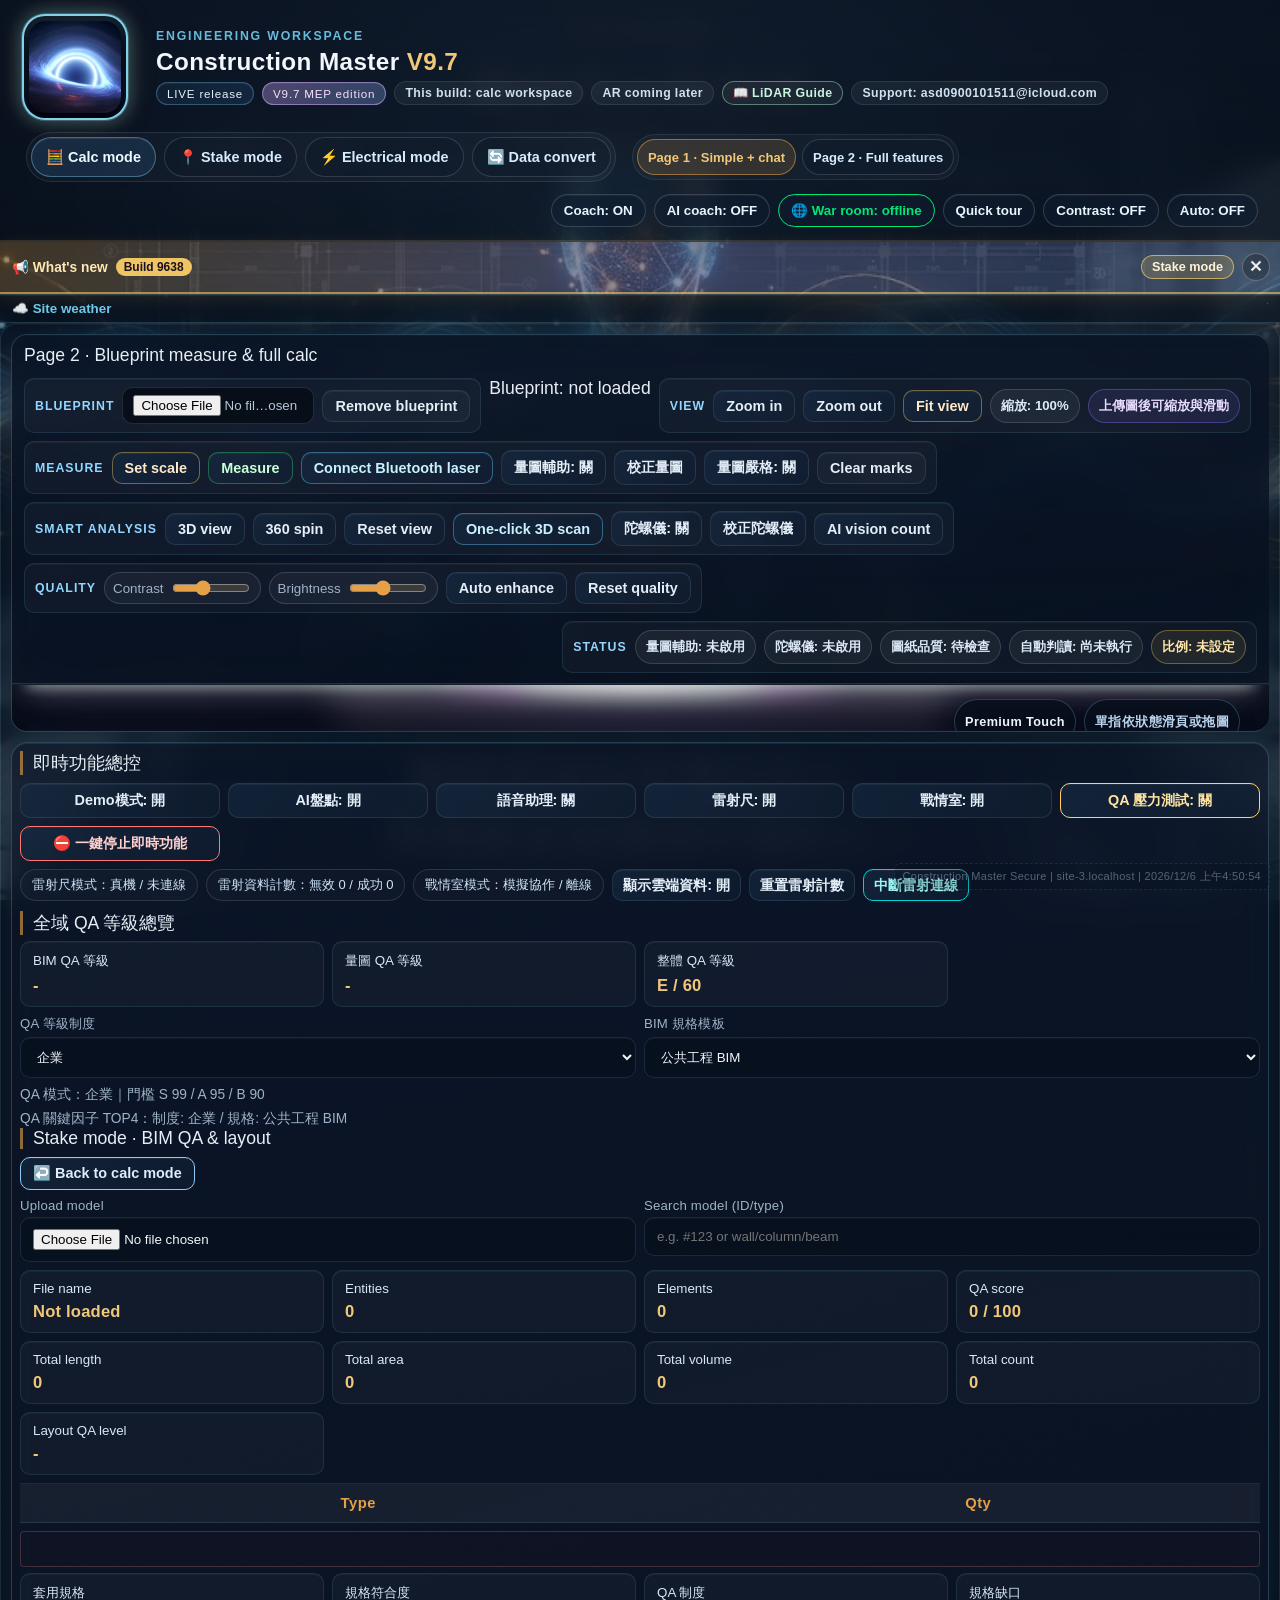
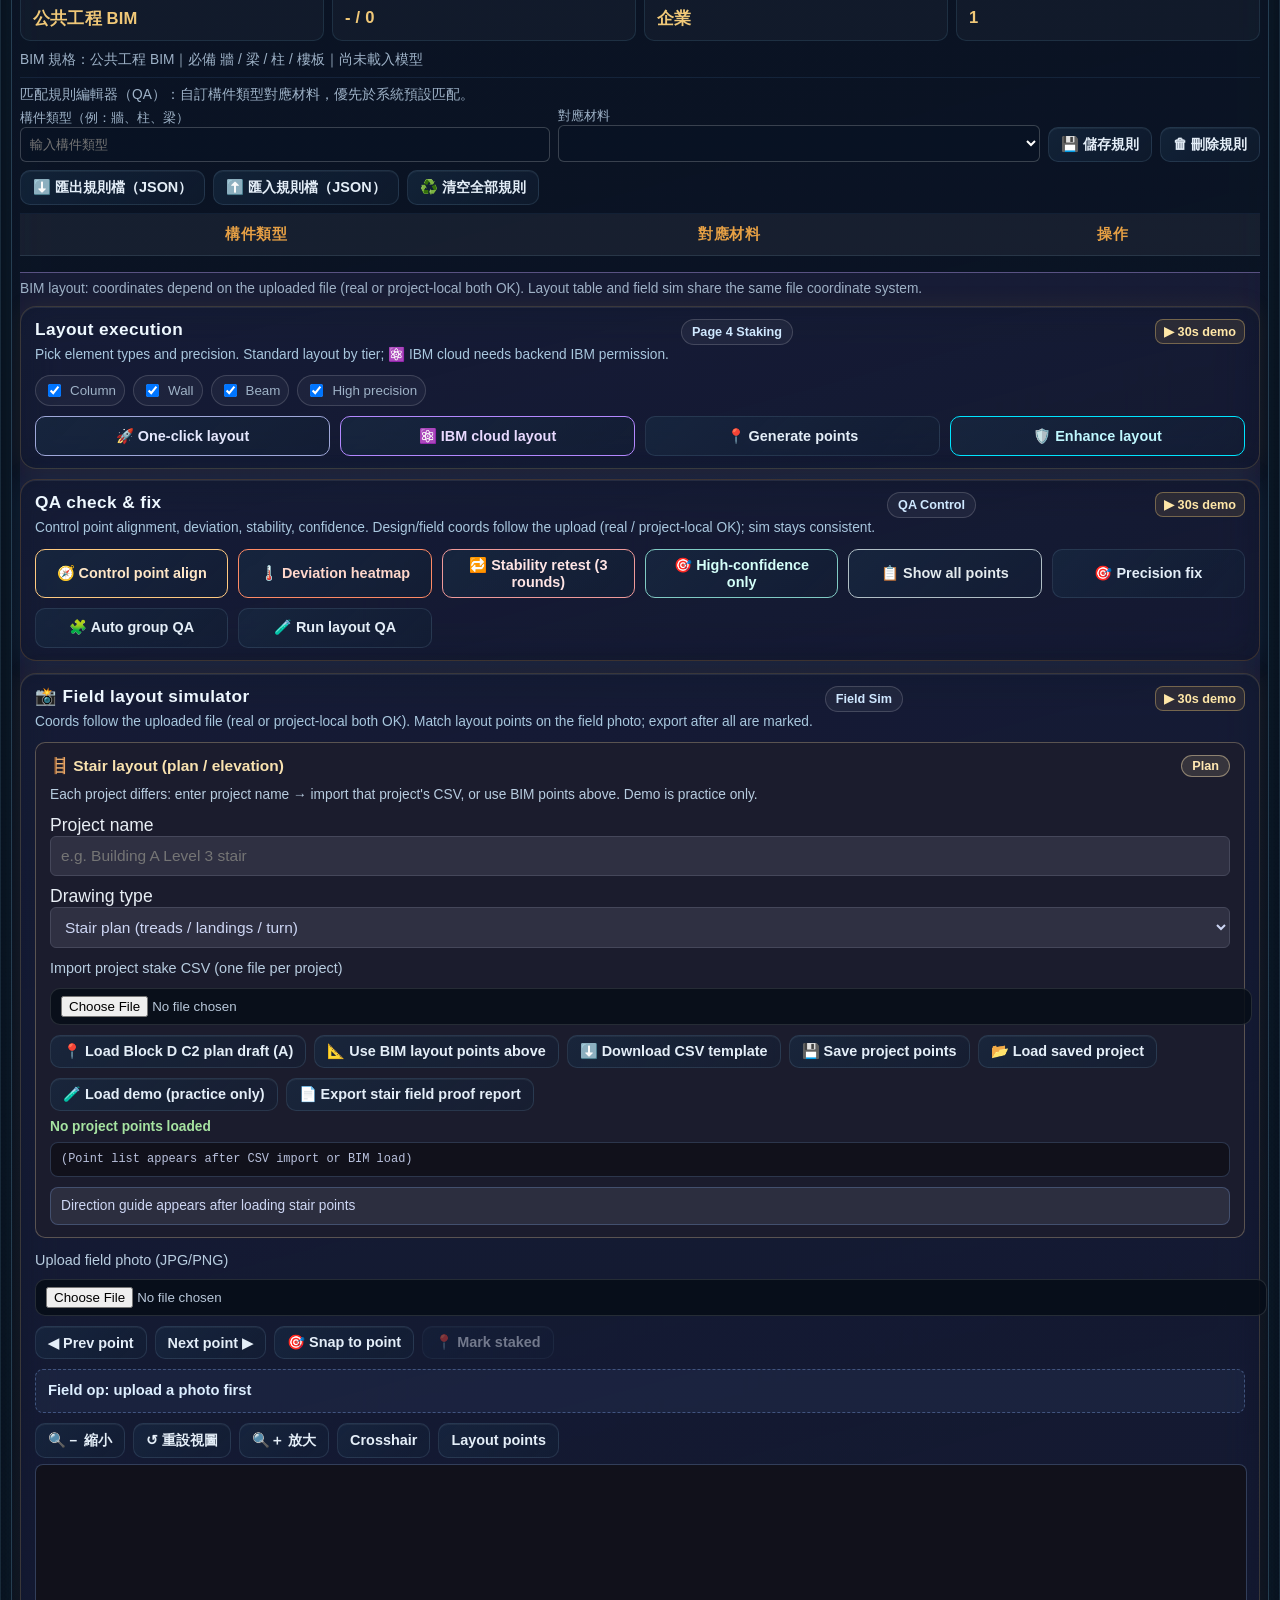
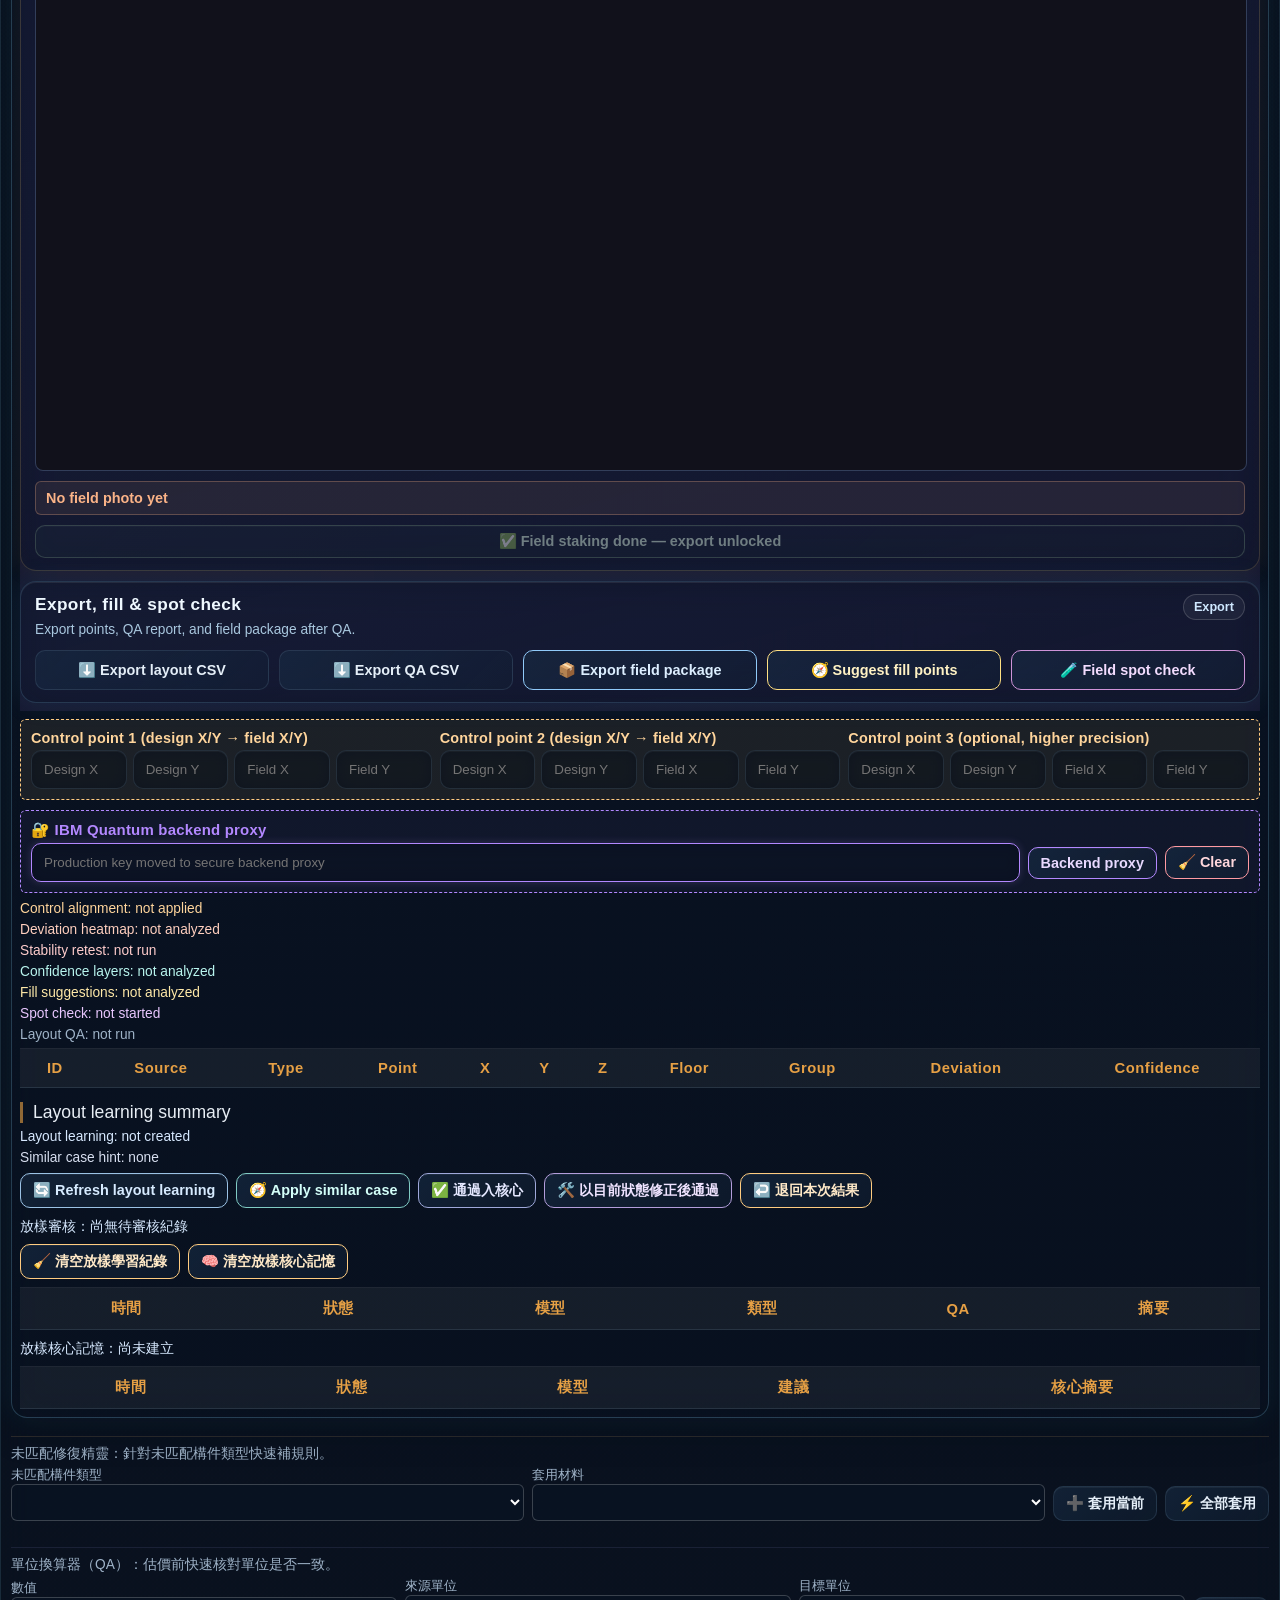
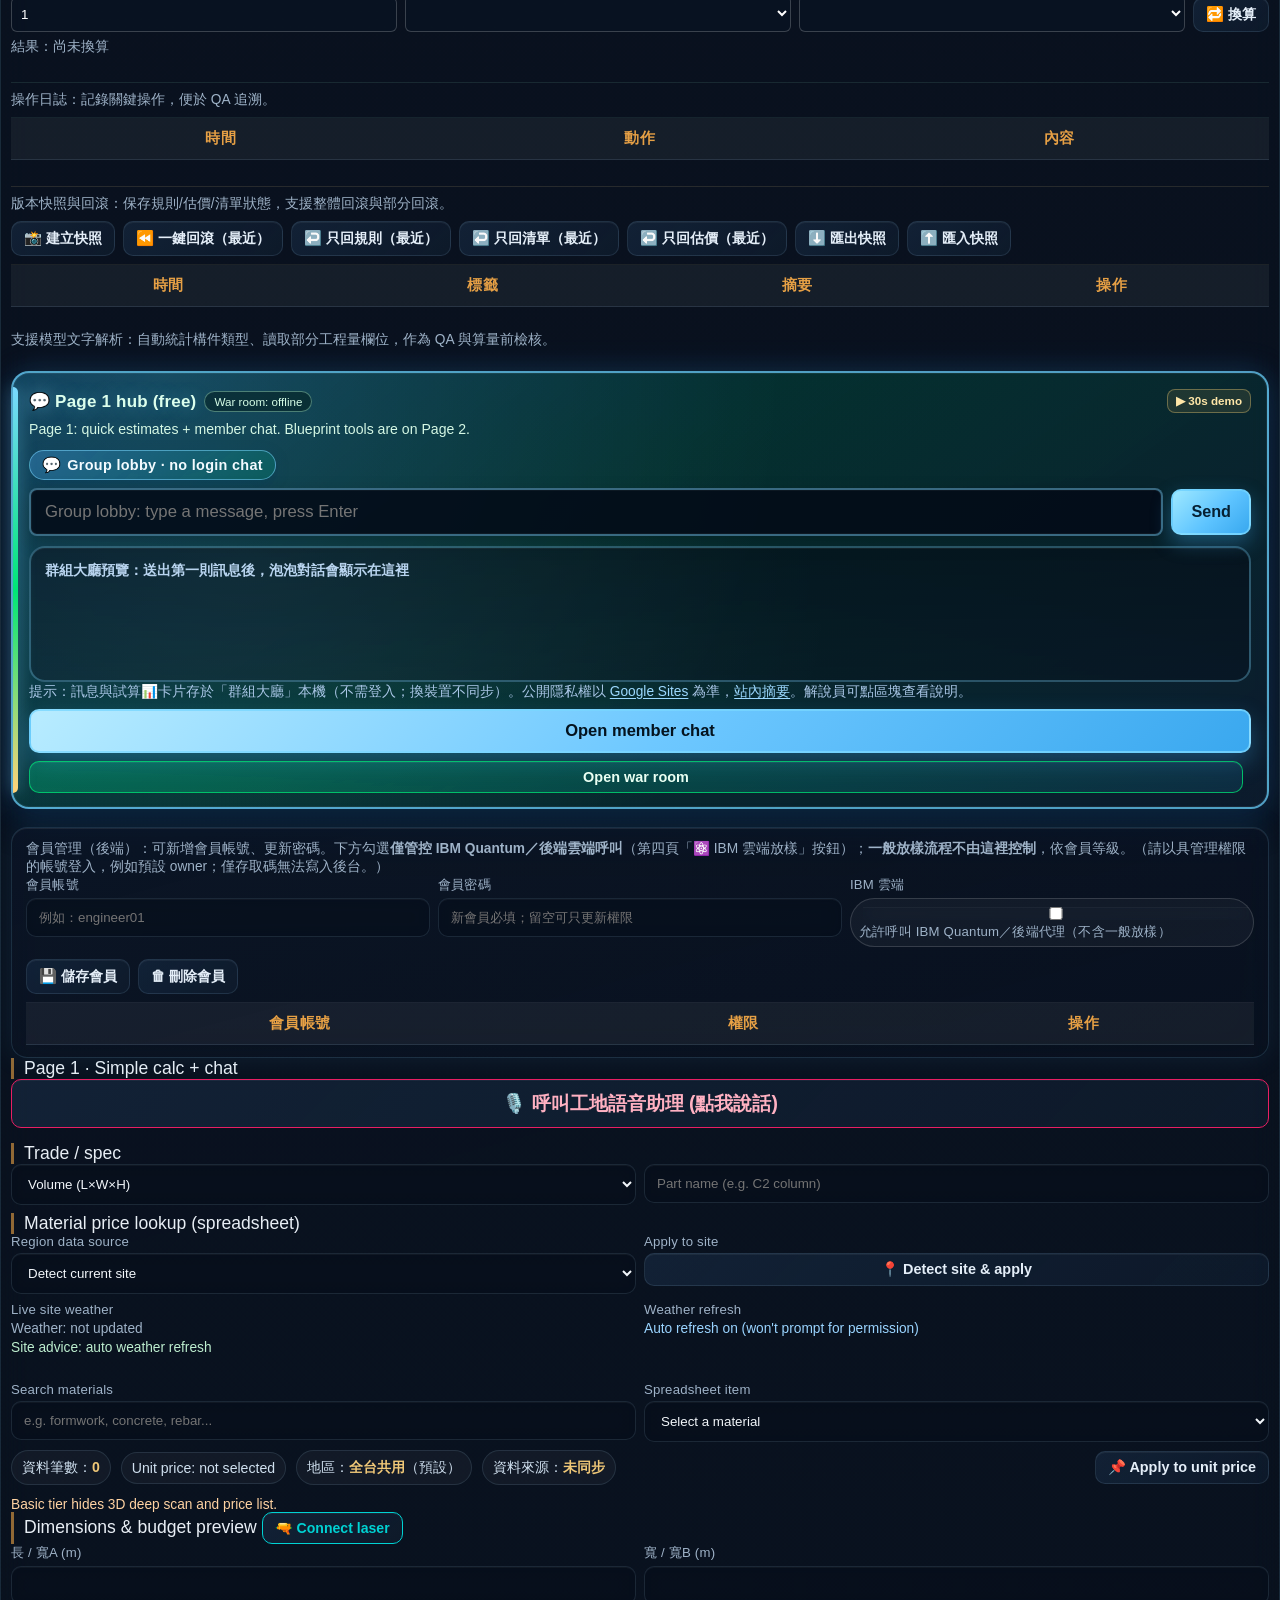
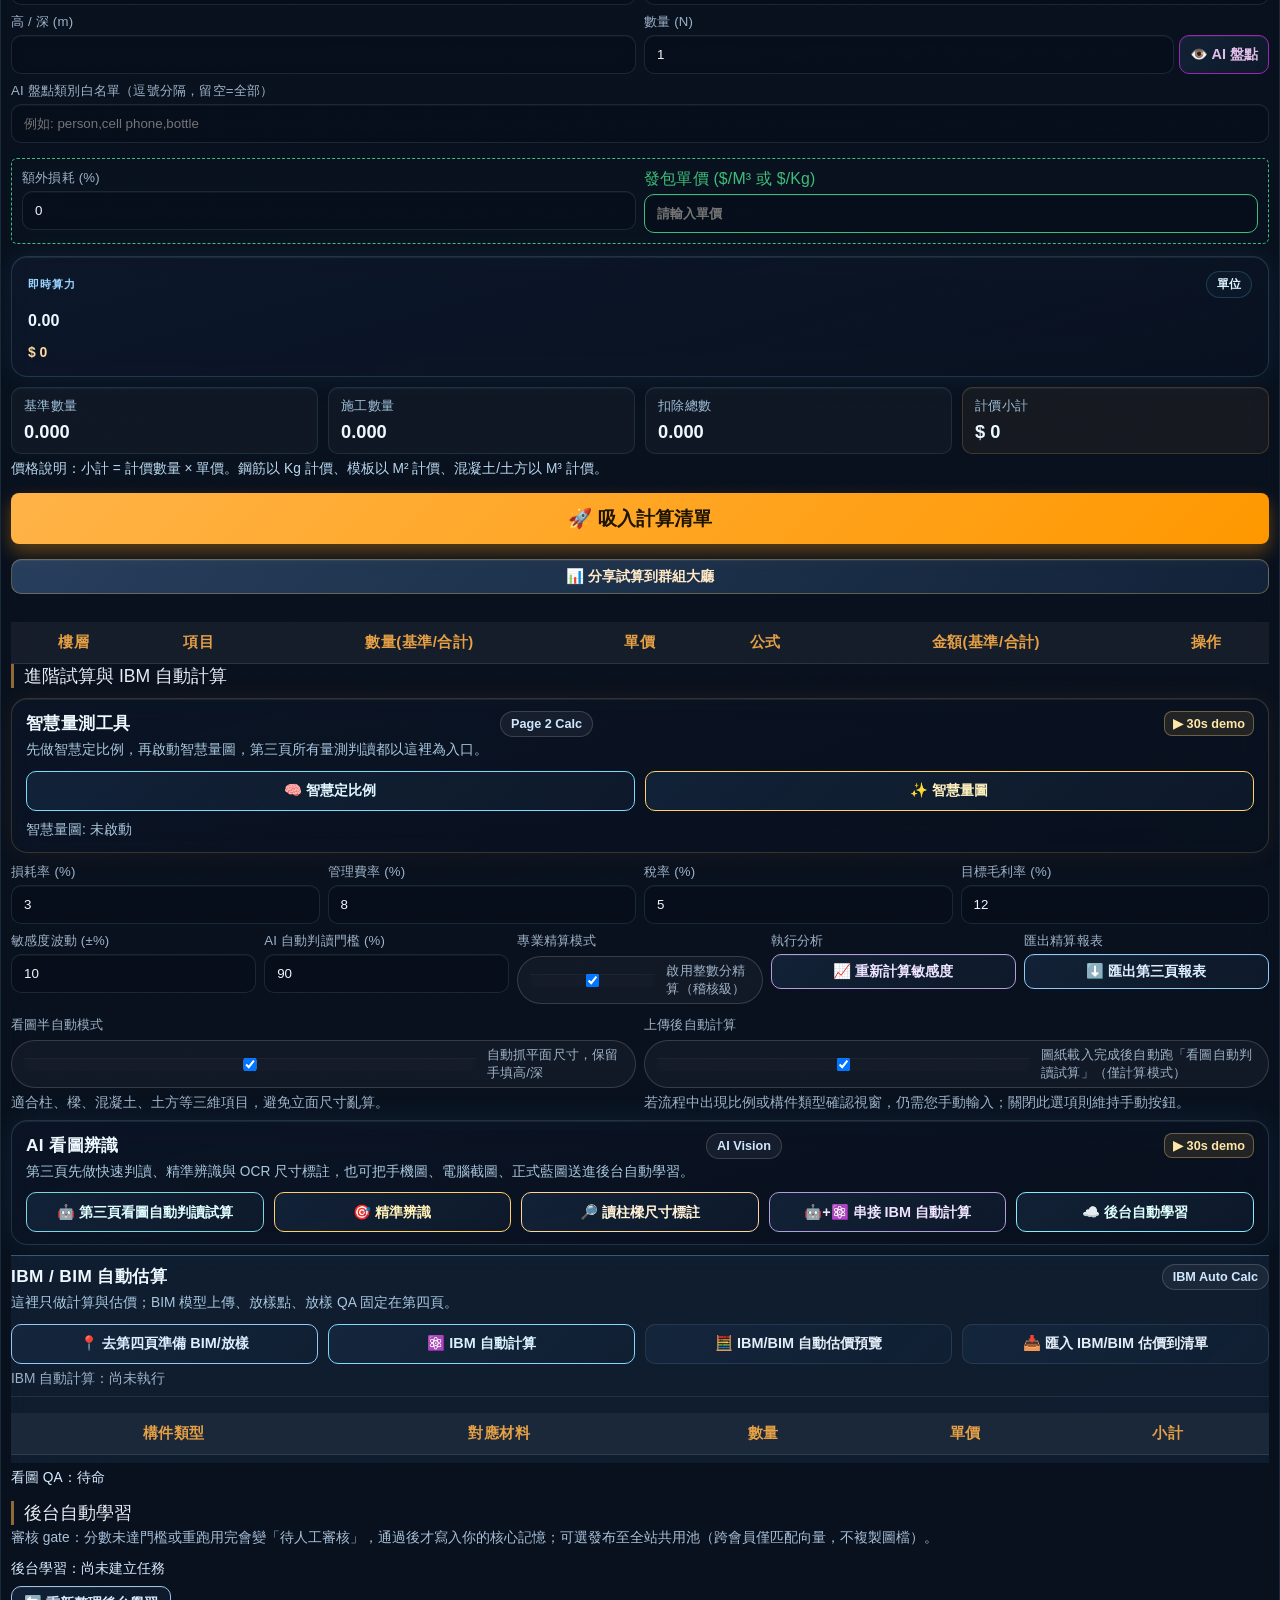
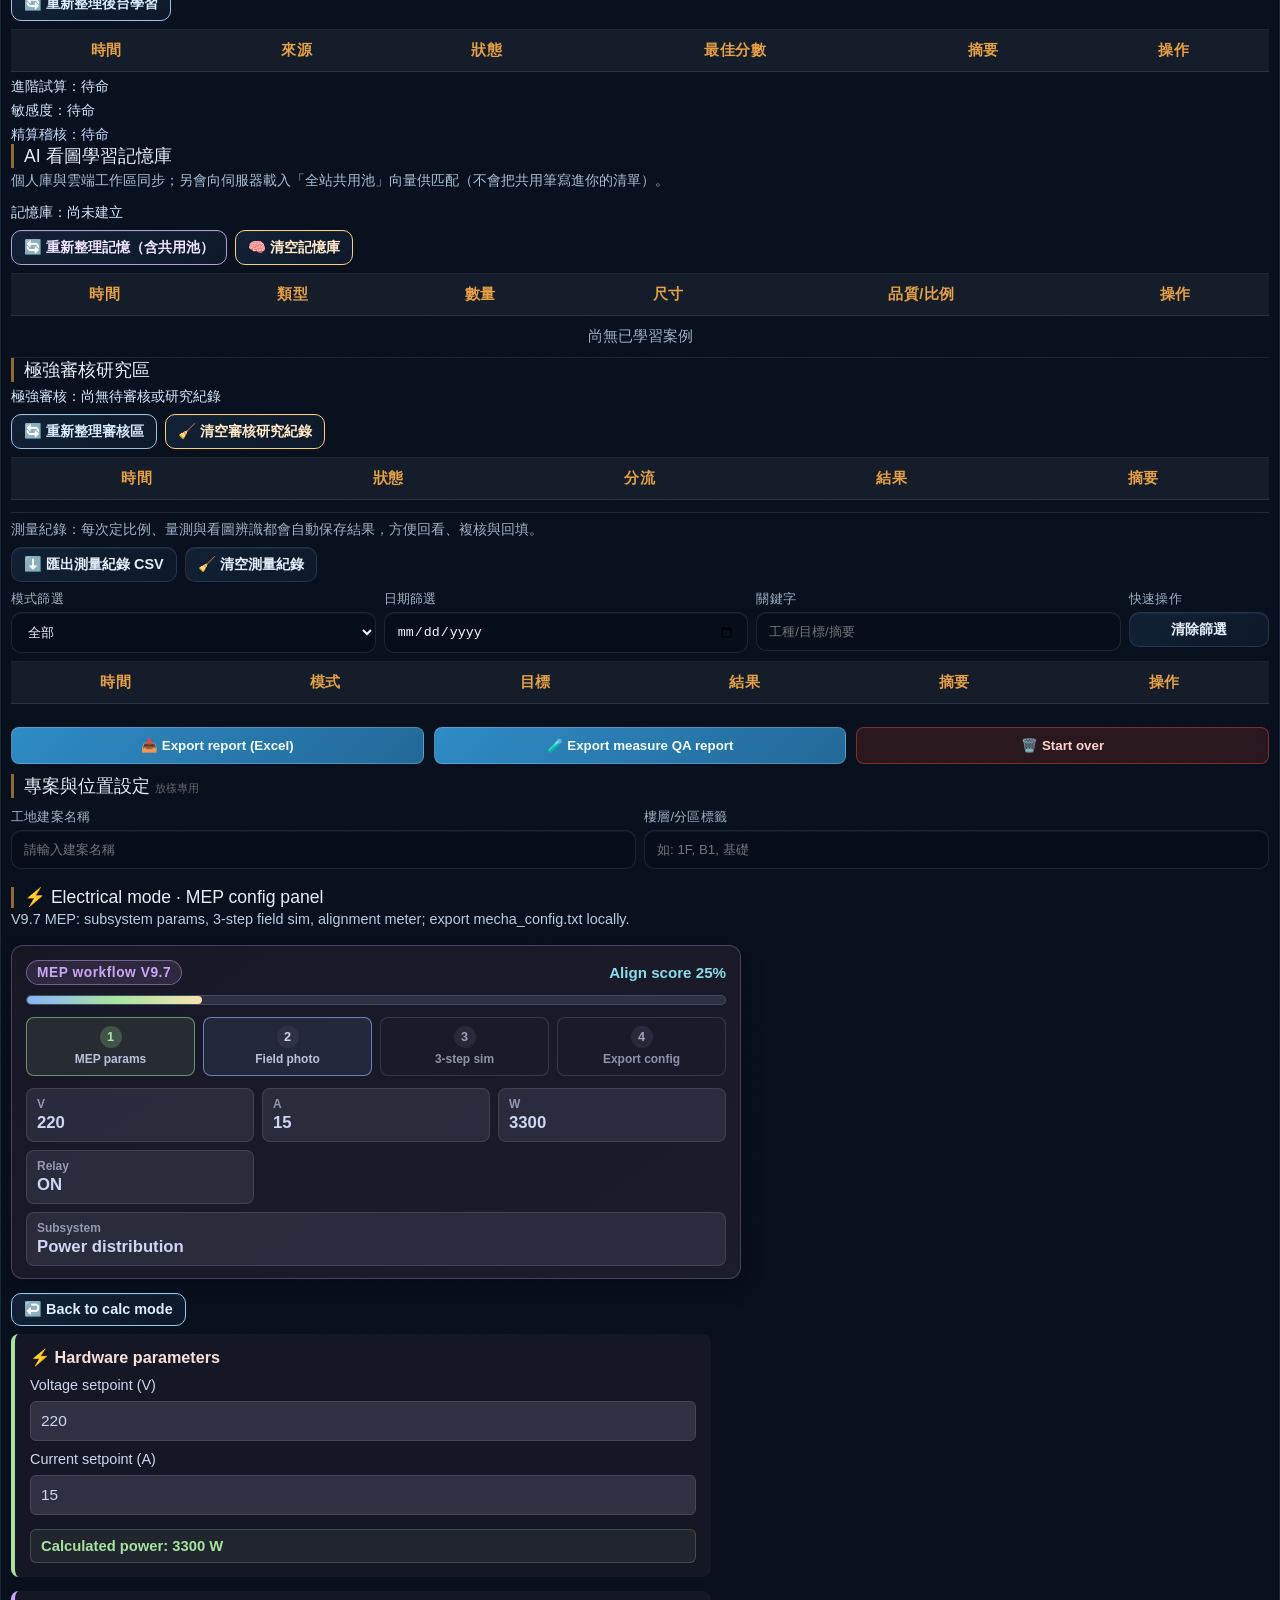
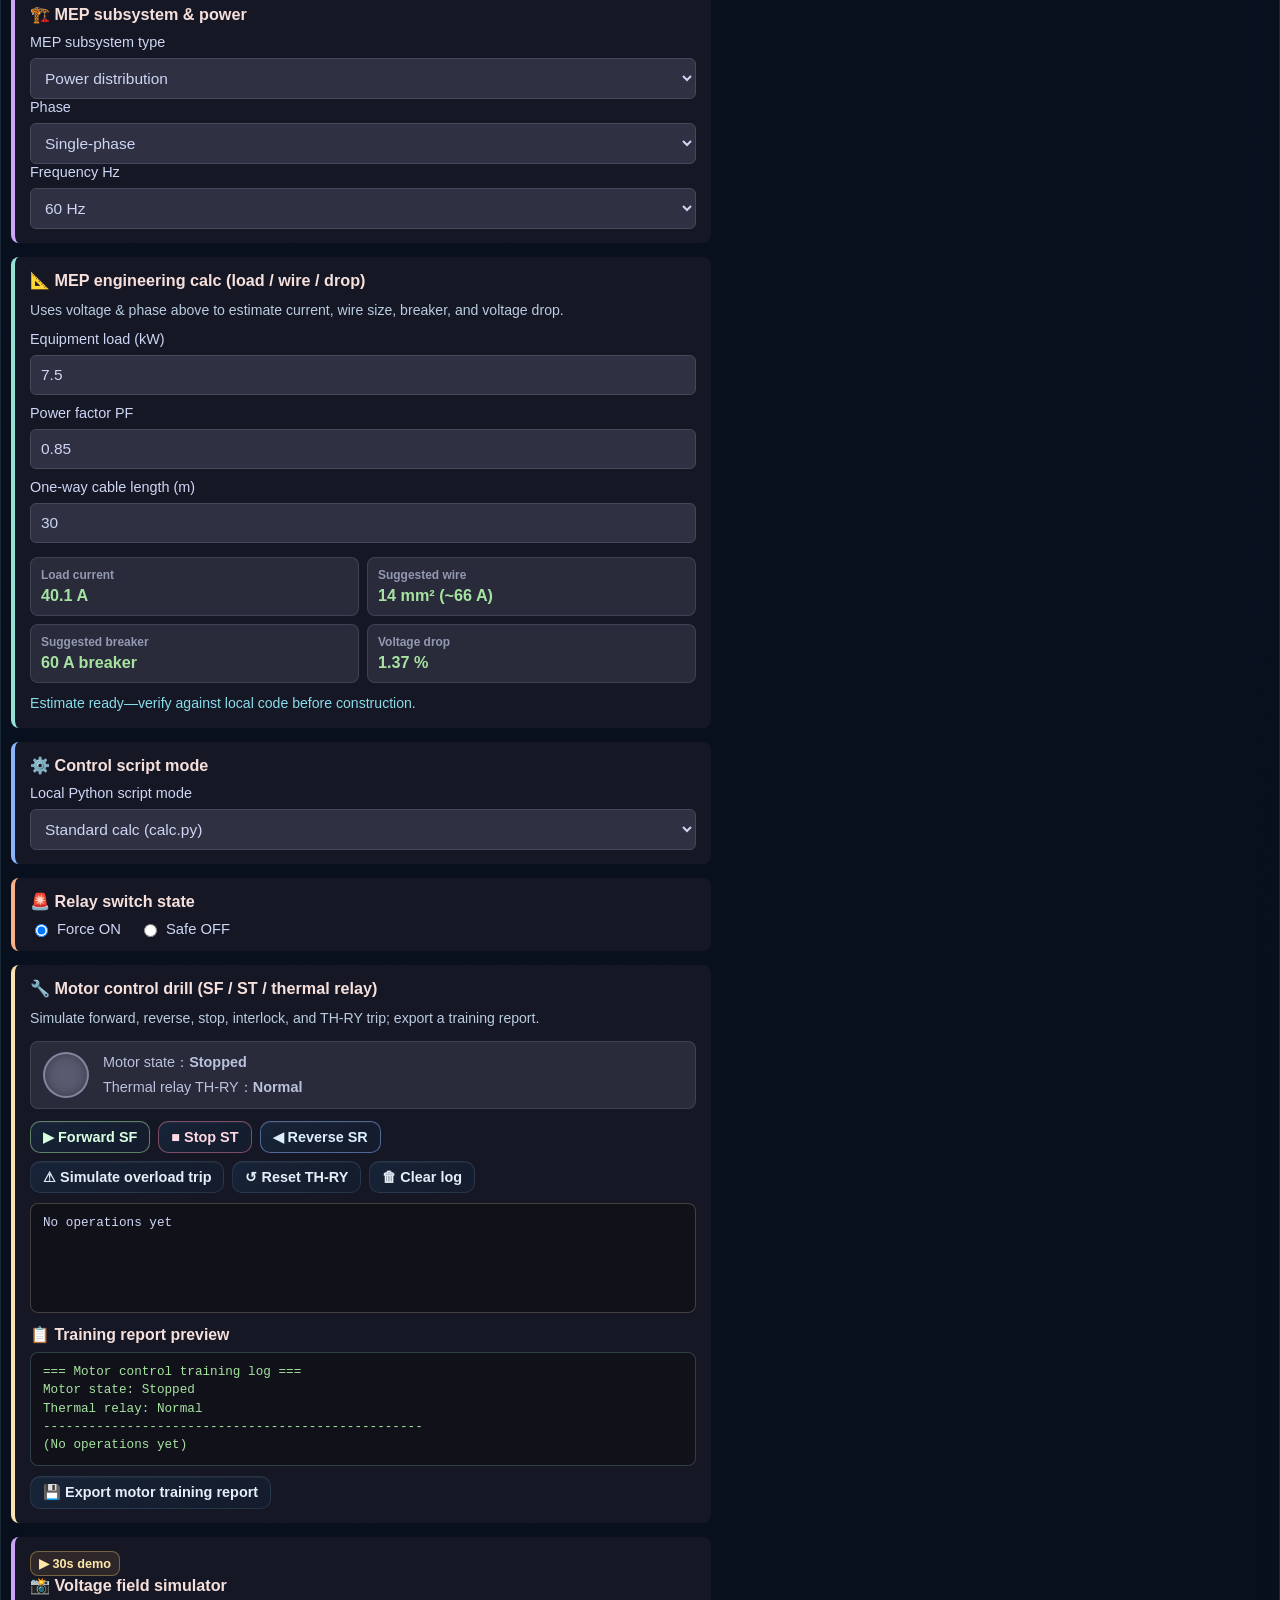
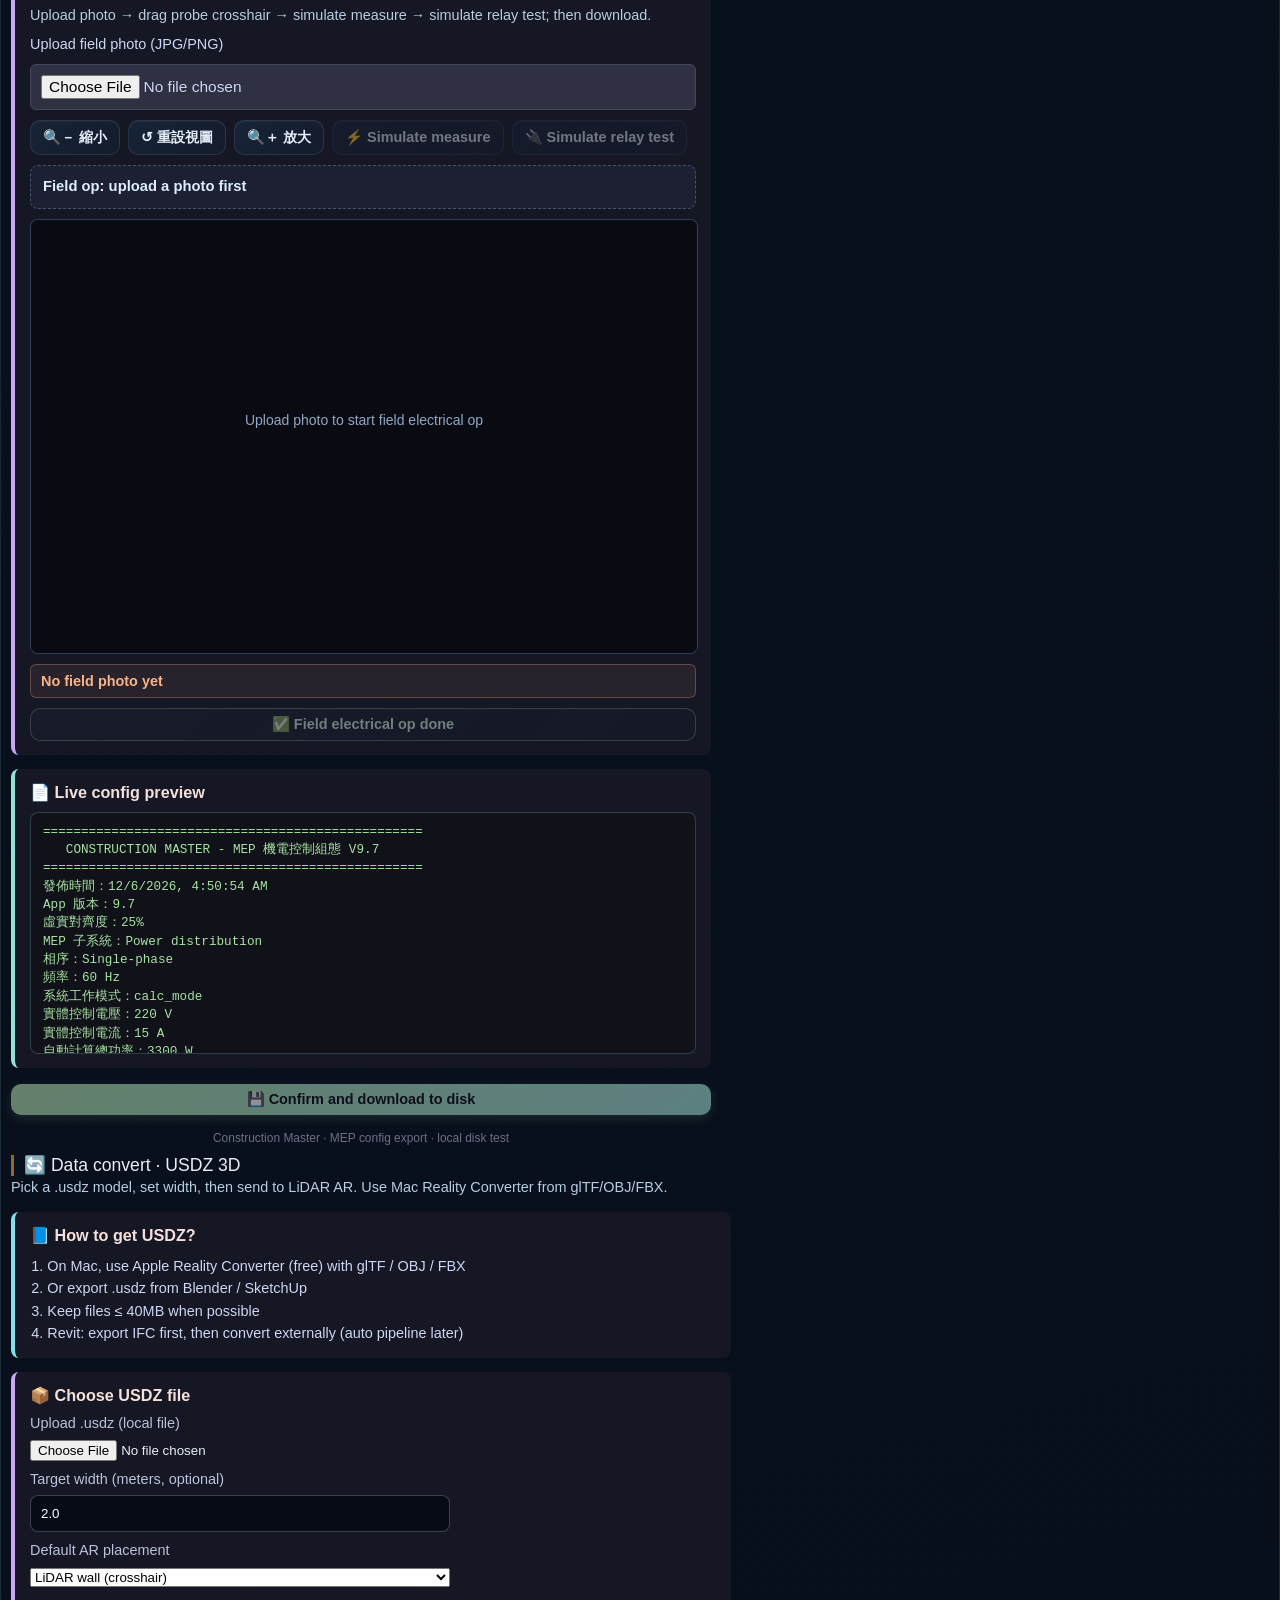
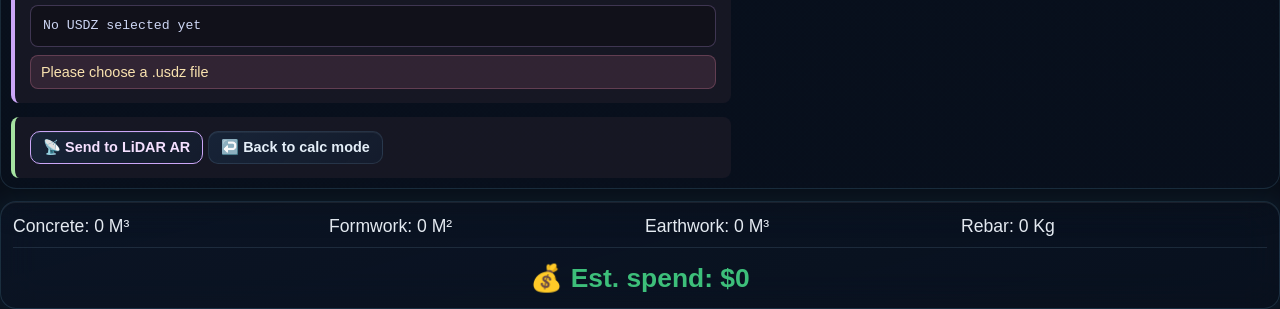
==== commit 251a67f8: "Build 9642: data convert mode, USDZ web bridge, native AR pass-through. Add fifth work mode (USDZ co" ====
--- a/index.html
+++ b/index.html
@@ -74,7 +74,8 @@
             <span class="live-badge" data-i18n="header.badgeLive">正式版 LIVE</span>
             <span class="live-badge live-badge--mep" data-i18n="header.badgeVersion">V9.7 機電 MEP 強化</span>
             <span class="header-meta-chip" data-i18n="header.chipWorkspace">本版：計算工作區</span>
-            <span class="header-meta-chip" data-i18n="header.chipArLater" data-i18n-title="header.chipArLater" title="原生 AR／LiDAR 功能將於後續 App 更新加入">AR 後續更新</span>
+            <span id="nativeArChip" class="header-meta-chip native-ar-chip" data-ar-source="header-chip" data-i18n="header.chipArLater" data-i18n-title="header.chipArLater" title="原生 AR／LiDAR 功能將於後續 App 更新加入">AR 後續更新</span>
+            <a id="lidarMeasureGuideLink" class="header-meta-chip header-meta-chip--link" href="lidar-measure-guide.html" target="_blank" rel="noopener noreferrer" data-i18n="header.lidarGuide" data-i18n-title="header.lidarGuideTitle" title="LiDAR 測距圖文教學">📖 LiDAR 教學</a>
             <span class="header-meta-chip support-chip" data-i18n="header.support" data-i18n-title="header.support" title="開發者聯絡">支援：asd0900101511@icloud.com</span>
             <span id="billingStatusChip" class="header-meta-chip billing-status-chip" hidden></span>
         </div>
@@ -83,6 +84,7 @@
         <button id="workCalcBtn" class="work-btn active" data-i18n="work.calc">🧮 計算模式</button>
         <button id="workStakeBtn" class="work-btn" data-i18n="work.stake">📍 放樣模式</button>
         <button id="workElectricalBtn" class="work-btn" data-i18n="work.electrical">⚡ 電機模式</button>
+        <button id="workConvertBtn" class="work-btn" data-i18n="work.convert">🔄 資料轉換</button>
     </div>
     <div class="calc-page-switch work-mode-only-calc">
         <button type="button" id="calcPage1Btn" class="calc-page-btn active" aria-pressed="true" data-i18n="calc.page1">第1頁 簡單+聊天</button>
@@ -135,6 +137,10 @@
             <span data-i18n="drawer.modeElectrical">⚡ 切換到電機模式</span>
         </div>
 
+        <div class="drawer-item" data-mobile-action="mode-convert">
+            <span data-i18n="drawer.modeConvert">🔄 切換到資料轉換</span>
+        </div>
+
         <div class="drawer-item" data-mobile-action="top">
             <span data-i18n="drawer.scrollTop">⬆️ 回到頂部</span>
         </div>
@@ -184,6 +190,10 @@
 
         <div class="drawer-item" data-mobile-action="usage-guide">
             <span data-i18n="drawer.usageGuide">📘 使用與錯誤排查</span>
+        </div>
+
+        <div class="drawer-item" data-mobile-action="lidar-measure-guide">
+            <span data-i18n="drawer.lidarGuide">📡 LiDAR 測距教學</span>
         </div>
 
         <div class="drawer-item" id="sunlightToggle" onclick="toggleSunlightMode()">
@@ -237,6 +247,7 @@
                 <input type="file" id="fileInput" class="mobile-toolbar-core toolbar-file-input" accept="image/*" onchange="loadImg(event)">
                 <input type="file" id="mobileBlueprintFileInput" class="toolbar-file-input" accept="image/*" aria-hidden="true" tabindex="-1" style="position:absolute;width:0;height:0;opacity:0;pointer-events:none;" onchange="loadImg(event)">
                 <button class="tool-btn mobile-toolbar-core tool-btn--ghost" onclick="removeLoadedImage()" data-i18n="page2.removeBlueprint">移除圖紙</button>
+                <button type="button" class="tool-btn native-ar-open-btn tool-btn--accent" onclick="sendBlueprintAndOpenNativeAR({ source: 'page2-toolbar' })" data-i18n="ar.sendBlueprintToAR">📡 圖紙送 AR 貼牆</button>
             </div>
             <div id="blueprintUploadStatusBar" class="blueprint-upload-status blueprint-upload-status--idle" role="status" aria-live="polite">
                 <div class="blueprint-upload-status-track">
@@ -464,6 +475,7 @@
             </div>
                 <div class="action-cluster-grid">
                 <button class="tool-btn" style="border-color:#9fa8da; color:#e5e8ff;" onclick="runDesktopStakingPipeline()" data-i18n="stake.btnPipeline">🚀 一鍵放樣流程</button>
+                <button type="button" class="tool-btn native-ar-open-btn work-mode-only-stake" style="border-color:#7ee7ff; color:#dff5ff;" onclick="openNativeAR({ source: 'stake-toolbar' })" data-i18n="ar.openFromStake">📡 LiDAR 現場 AR</button>
                 <button class="tool-btn" style="border-color:#b388ff; color:#e8d9ff;" onclick="runQuantumAutoStakeLayout()" data-i18n="stake.btnIbmCloud">⚛️ IBM 雲端放樣</button>
                 <button class="tool-btn" onclick="generateBimLayoutPoints()" data-i18n="stake.btnGeneratePoints">📍 產生放樣點</button>
                 <button class="tool-btn" style="border-color:#00e5ff; color:#bff8ff;" onclick="enhanceBimStakingQuality()" data-i18n="stake.btnEnhance">🛡️ 強化放樣</button>
@@ -890,6 +902,46 @@
             </div>
         </section>
 
+        <!-- 資料轉換模式：USDZ 匯入說明 + 一鍵送 AR -->
+        <section id="convertModePage" class="work-mode-only-convert convert-mode-page">
+            <div class="group-title" data-i18n="convert.title">🔄 資料轉換｜USDZ 3D 模型</div>
+            <p class="convert-mode-note" data-i18n="convert.note">選擇 .usdz 真 3D 模型，設定實際寬度後一鍵送到 LiDAR AR。可用 Mac Reality Converter 從 glTF/OBJ/FBX 轉出。</p>
+            <div class="convert-panel">
+                <div class="convert-section convert-section--guide">
+                    <div class="convert-section-title" data-i18n="convert.sectionGuide">📘 如何取得 USDZ？</div>
+                    <ol class="convert-guide-list">
+                        <li data-i18n="convert.guide1">在 Mac 使用 Apple Reality Converter（免費）匯入 glTF / OBJ / FBX</li>
+                        <li data-i18n="convert.guide2">或從 Blender / SketchUp 直接匯出 .usdz</li>
+                        <li data-i18n="convert.guide3">單檔建議 ≤ 40MB，太大請先簡化模型</li>
+                        <li data-i18n="convert.guide4">Revit 請先 Export IFC，再用外部工具轉 USDZ（第二階段可接自動轉檔）</li>
+                    </ol>
+                </div>
+                <div class="convert-section convert-section--upload">
+                    <div class="convert-section-title" data-i18n="convert.sectionUpload">📦 選擇 USDZ 檔案</div>
+                    <label for="convertUsdzInput" class="convert-upload-label" data-i18n="convert.uploadLabel">上傳 .usdz（本機檔案）</label>
+                    <input type="file" id="convertUsdzInput" class="convert-file-input" accept=".usdz,model/vnd.usdz+zip">
+                    <div class="convert-field-row">
+                        <label for="convertUsdzWidthM" data-i18n="convert.widthLabel">目標寬度（公尺，可選）</label>
+                        <input type="number" id="convertUsdzWidthM" class="security-input convert-number-input" value="2.0" min="0.2" max="20" step="0.05">
+                    </div>
+                    <div class="convert-field-row">
+                        <label for="convertUsdzPlacement" data-i18n="convert.placementLabel">AR 預設放置</label>
+                        <select id="convertUsdzPlacement" class="convert-select">
+                            <option value="wall" data-i18n="convert.placementWall">LiDAR 牆面（準星）</option>
+                            <option value="floor" data-i18n="convert.placementFloor">地面水平面</option>
+                            <option value="front" data-i18n="convert.placementFront">鏡頭前方預覽</option>
+                        </select>
+                    </div>
+                    <pre id="convertUsdzPreview" class="convert-preview" data-i18n="convert.previewEmpty">尚未選擇 USDZ 檔案</pre>
+                    <div id="convertStatusBox" class="convert-status" data-ok="0" data-i18n="convert.statusIdle">請選擇 .usdz 檔案</div>
+                </div>
+                <div class="convert-section convert-section--actions">
+                    <button type="button" class="tool-btn convert-action-btn" onclick="sendUsdzAndOpenNativeAR()" data-i18n="convert.sendAr">📡 一鍵送 LiDAR AR</button>
+                    <button type="button" class="tool-btn" onclick="setWorkMode('calc')" data-i18n="convert.backCalc">↩️ 回計算模式</button>
+                </div>
+            </div>
+        </section>
+
         <!-- 固定規則：第1~3頁只保留計算內容 -->
         <section id="calcModePage" class="work-mode-only-calc">
         <div id="freeWarRoomCard" class="free-war-room-card member-chat-spotlight calc-subpage-block calc-subpage-block-1">
@@ -1483,12 +1535,14 @@
 <script src="scripts/features/calc-engine.js?v=v9615-rating"></script>
 <script src="scripts/features/app-rating-prompt.js?v=v9618-electrical"></script>
 <script src="scripts/features/electrical-panel.js?v=v9638-update-marquee"></script>
+<script src="scripts/features/convert-panel.js?v=v9642-usdz-convert"></script>
 <script src="scripts/features/mep-engine.js?v=v9638-update-marquee"></script>
 <script src="scripts/features/motor-simulator.js?v=v9638-update-marquee"></script>
 <script src="scripts/features/field-simulator.js?v=v9638-update-marquee"></script>
 <script src="scripts/features/stair-stake-guide.js?v=v9638-update-marquee"></script>
 <script src="scripts/features/update-marquee.js?v=v9638-update-marquee"></script>
 <script src="scripts/features/feature-demo.js?v=v9627-demo-ios-lottie"></script>
+<script src="scripts/features/native-ar-bridge.js?v=v9642-native-ar"></script>
 <script src="scripts/app-main.js?v=v9627-demo-ios-lottie"></script>
 </body>
 </html>
--- a/styles/app-layout.css
+++ b/styles/app-layout.css
@@ -182,6 +182,11 @@
     .header-version { color: var(--highlight-soft); font-weight: 700; }
     .header-subtitle { display: flex; flex-wrap: wrap; align-items: center; gap: 8px; }
     .header-meta-chip { display: inline-flex; align-items: center; padding: 4px 10px; border-radius: 999px; border: 1px solid var(--line-soft); background: var(--glass-inner); color: #d0e0f0; font-size: 0.7em; font-weight: 700; letter-spacing: 0.4px; }
+    .header-meta-chip--link { text-decoration: none; border-color: rgba(168, 240, 200, 0.45); color: #c8f5dd; }
+    .header-meta-chip--link:hover { background: rgba(168, 240, 200, 0.12); }
+    .native-ar-chip--ready { cursor: pointer; border-color: rgba(126, 231, 255, 0.55); color: #bfe7ff; box-shadow: 0 0 0 1px rgba(126, 231, 255, 0.12); }
+    .native-ar-chip--ready:hover { background: rgba(126, 231, 255, 0.12); }
+    body:not([data-native-ar="1"]) .native-ar-open-btn { display: none !important; }
     .live-badge { display: inline-flex; align-items: center; gap: 4px; margin-left: 0; padding: 4px 10px; border-radius: 999px; border: 1px solid rgba(126, 200, 232, 0.32); background: linear-gradient(135deg, rgba(18, 36, 58, 0.78), rgba(24, 46, 72, 0.72)); color: #e3f2ff; font-size: 0.66em; letter-spacing: 0.8px; box-shadow: inset 0 1px 0 rgba(255,255,255,0.05); }
     .level-switch { display: flex; gap: 6px; margin-left: 8px; }
     .level-btn { border: 1px solid var(--line-soft); border-radius: 999px; background: rgba(14, 26, 42, 0.48); color: #c8dced; font-size: 0.76em; padding: 7px 11px; cursor: pointer; transition: 0.2s ease; }
@@ -243,6 +248,7 @@
     body[data-free-public="1"][data-work-mode="stake"] #stakeModePage .level-only-pro,
     body[data-free-public="1"][data-work-mode="stake"] .work-mode-only-stake { display: revert !important; }
     body[data-free-public="1"][data-work-mode="electrical"] .work-mode-only-electrical { display: revert !important; }
+    body[data-free-public="1"][data-work-mode="convert"] .work-mode-only-convert { display: revert !important; }
     body[data-work-mode="calc"][data-calc-page="1"] .main-layout { flex-direction: column; }
     body[data-work-mode="calc"][data-calc-page="1"] .calc-panel { flex: 1 1 100%; max-width: none; }
     body[data-work-mode="stake"] .main-layout { flex-direction: column; }
@@ -251,12 +257,20 @@
     body[data-work-mode="stake"] #stakeModePage .bim-actions.level-only-pro { display: flex !important; flex-wrap: wrap; }
     body[data-work-mode="electrical"] .main-layout { flex-direction: column; }
     body[data-work-mode="electrical"] .calc-panel { flex: 1 1 100%; max-width: none; }
+    body[data-work-mode="convert"] .main-layout { flex-direction: column; }
+    body[data-work-mode="convert"] .calc-panel { flex: 1 1 100%; max-width: none; }
     body[data-work-mode="calc"] .work-mode-only-stake,
-    body[data-work-mode="calc"] .work-mode-only-electrical { display: none !important; }
+    body[data-work-mode="calc"] .work-mode-only-electrical,
+    body[data-work-mode="calc"] .work-mode-only-convert { display: none !important; }
     body[data-work-mode="stake"] .work-mode-only-calc,
-    body[data-work-mode="stake"] .work-mode-only-electrical { display: none !important; }
+    body[data-work-mode="stake"] .work-mode-only-electrical,
+    body[data-work-mode="stake"] .work-mode-only-convert { display: none !important; }
     body[data-work-mode="electrical"] .work-mode-only-calc,
-    body[data-work-mode="electrical"] .work-mode-only-stake { display: none !important; }
+    body[data-work-mode="electrical"] .work-mode-only-stake,
+    body[data-work-mode="electrical"] .work-mode-only-convert { display: none !important; }
+    body[data-work-mode="convert"] .work-mode-only-calc,
+    body[data-work-mode="convert"] .work-mode-only-stake,
+    body[data-work-mode="convert"] .work-mode-only-electrical { display: none !important; }
     .header-actions { margin-left: auto; display: flex; align-items: center; gap: 8px; flex-wrap: wrap; }
     .mode-btn { border: 1px solid rgba(255,255,255,0.16); border-radius: 999px; background: rgba(16, 29, 48, 0.52); color: #e8f5ff; font-weight: 700; padding: 8px 12px; cursor: pointer; transition: 0.2s; box-shadow: inset 0 1px 0 rgba(255,255,255,0.05); }
     .mode-btn:hover { background: rgba(36, 61, 92, 0.72); transform: translateY(-1px); }
@@ -267,6 +281,7 @@
     #calcModePage { order: 30; }
     #stakeModePage { order: 40; }
     #electricalModePage { order: 45; }
+    #convertModePage { order: 46; }
     #stakeProjectTitle { order: 41; }
     #stakeProjectMetaRow { order: 42; }
     .member-wrap { order: 43; }
--- a/styles/app-panels.css
+++ b/styles/app-panels.css
@@ -1403,3 +1403,84 @@
         font-family: ui-monospace, SFMono-Regular, Menlo, Monaco, Consolas, monospace;
     }
     .stair-stake-toolbar--secondary { margin-bottom: 8px; }
+
+    /* Convert mode panel (USDZ) */
+    .convert-mode-page .convert-mode-note {
+        margin: 0 0 14px;
+        font-size: 0.82em;
+        line-height: 1.55;
+        color: #b8cde0;
+    }
+    .convert-panel {
+        display: flex;
+        flex-direction: column;
+        gap: 14px;
+        max-width: 720px;
+    }
+    .convert-section {
+        background: rgba(24, 24, 37, 0.92);
+        padding: 14px 15px;
+        border-radius: 8px;
+        border-left: 4px solid #cba6f7;
+    }
+    .convert-section--guide { border-left-color: #89dceb; }
+    .convert-section--upload { border-left-color: #cba6f7; }
+    .convert-section--actions { border-left-color: #a6e3a1; }
+    .convert-section-title {
+        font-weight: 800;
+        margin-bottom: 10px;
+        color: #f5e0dc;
+        font-size: 0.92em;
+    }
+    .convert-guide-list {
+        margin: 0;
+        padding-left: 1.2em;
+        color: #cdd6f4;
+        font-size: 0.82em;
+        line-height: 1.55;
+    }
+    .convert-upload-label,
+    .convert-field-row label {
+        display: block;
+        margin: 0 0 8px;
+        color: #bac2de;
+        font-size: 0.82em;
+    }
+    .convert-file-input,
+    .convert-number-input,
+    .convert-select {
+        width: 100%;
+        max-width: 420px;
+        margin-bottom: 10px;
+    }
+    .convert-preview {
+        margin: 8px 0;
+        padding: 10px 12px;
+        border-radius: 8px;
+        background: rgba(17, 17, 27, 0.95);
+        border: 1px solid rgba(203, 166, 247, 0.25);
+        color: #cdd6f4;
+        font-size: 0.75em;
+        line-height: 1.45;
+        white-space: pre-wrap;
+        font-family: ui-monospace, SFMono-Regular, Menlo, Monaco, Consolas, monospace;
+    }
+    .convert-status {
+        margin-top: 6px;
+        padding: 8px 10px;
+        border-radius: 8px;
+        font-size: 0.82em;
+        background: rgba(243, 139, 168, 0.12);
+        color: #f9e2af;
+        border: 1px solid rgba(243, 139, 168, 0.25);
+    }
+    .convert-status[data-ok="1"] {
+        background: rgba(166, 227, 161, 0.12);
+        color: #a6e3a1;
+        border-color: rgba(166, 227, 161, 0.28);
+    }
+    .convert-action-btn {
+        border-color: #cba6f7 !important;
+        color: #f5e0ff !important;
+        font-weight: 800;
+    }
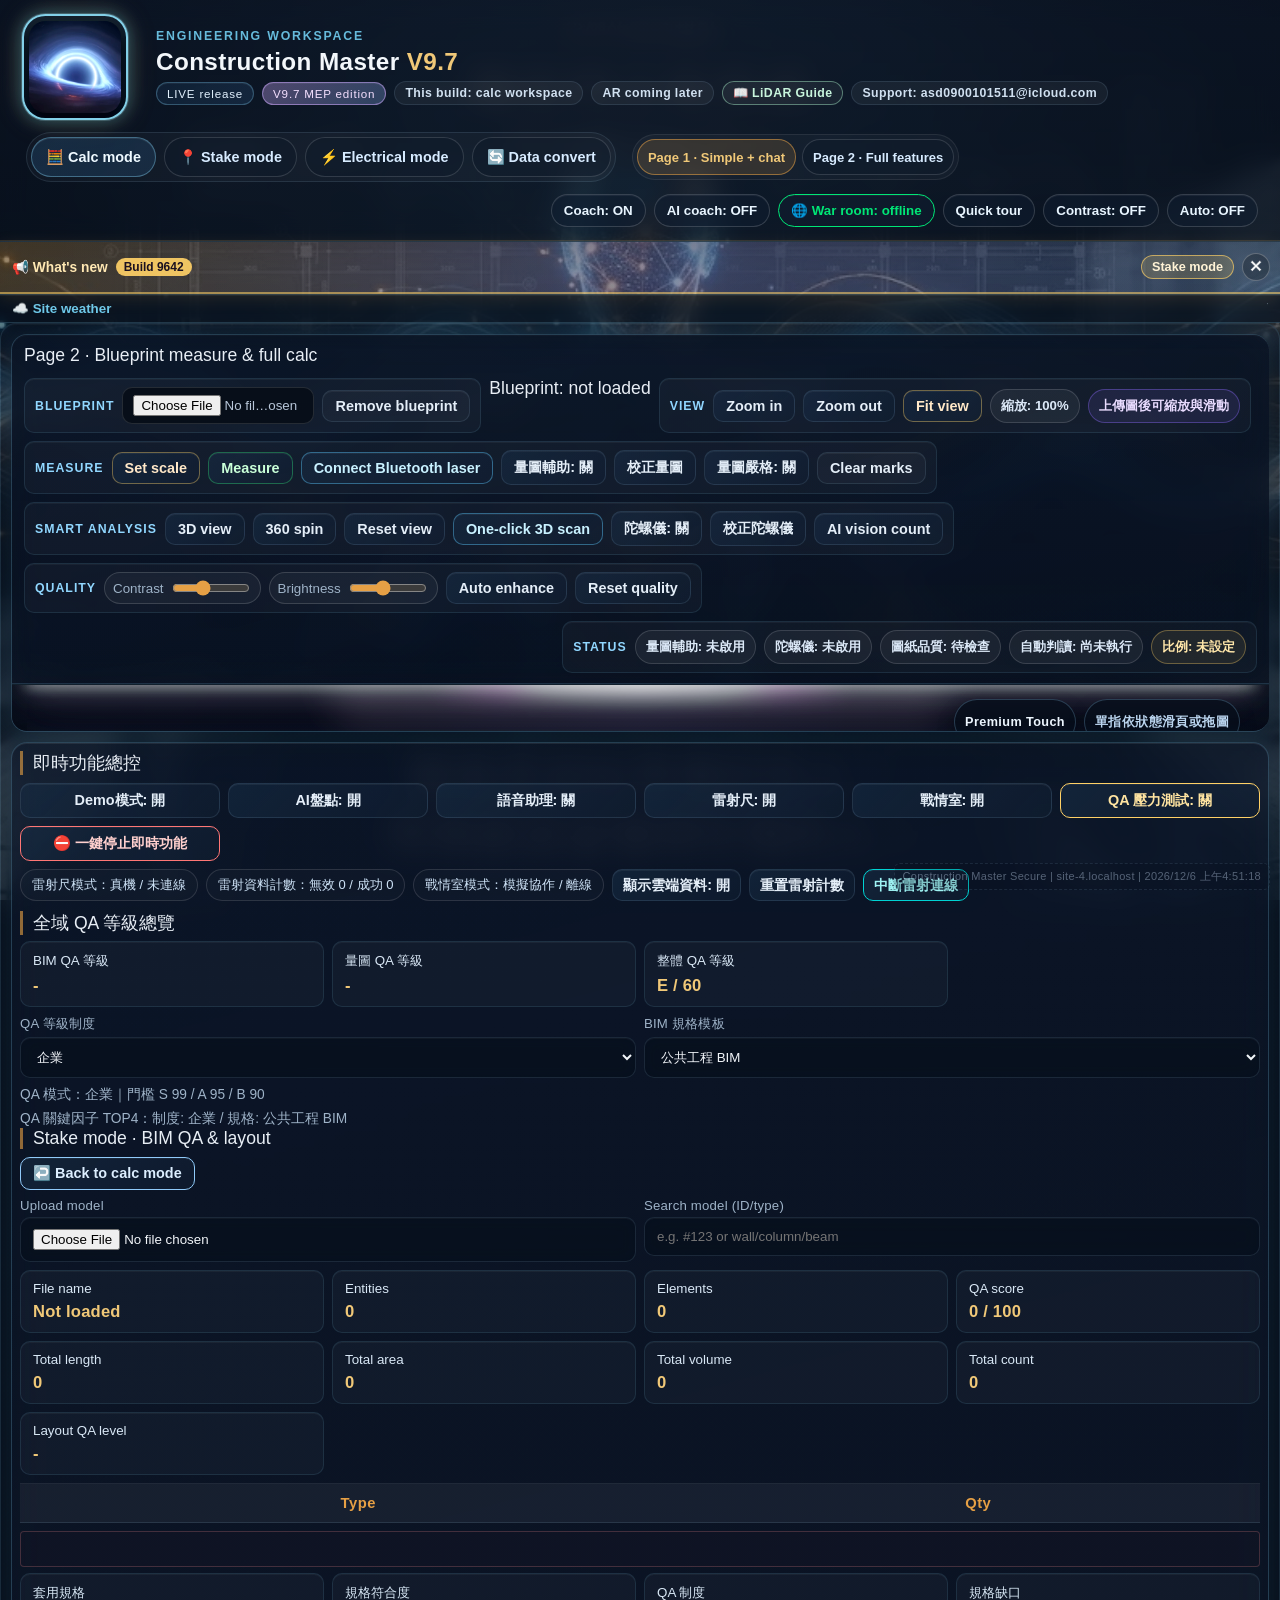
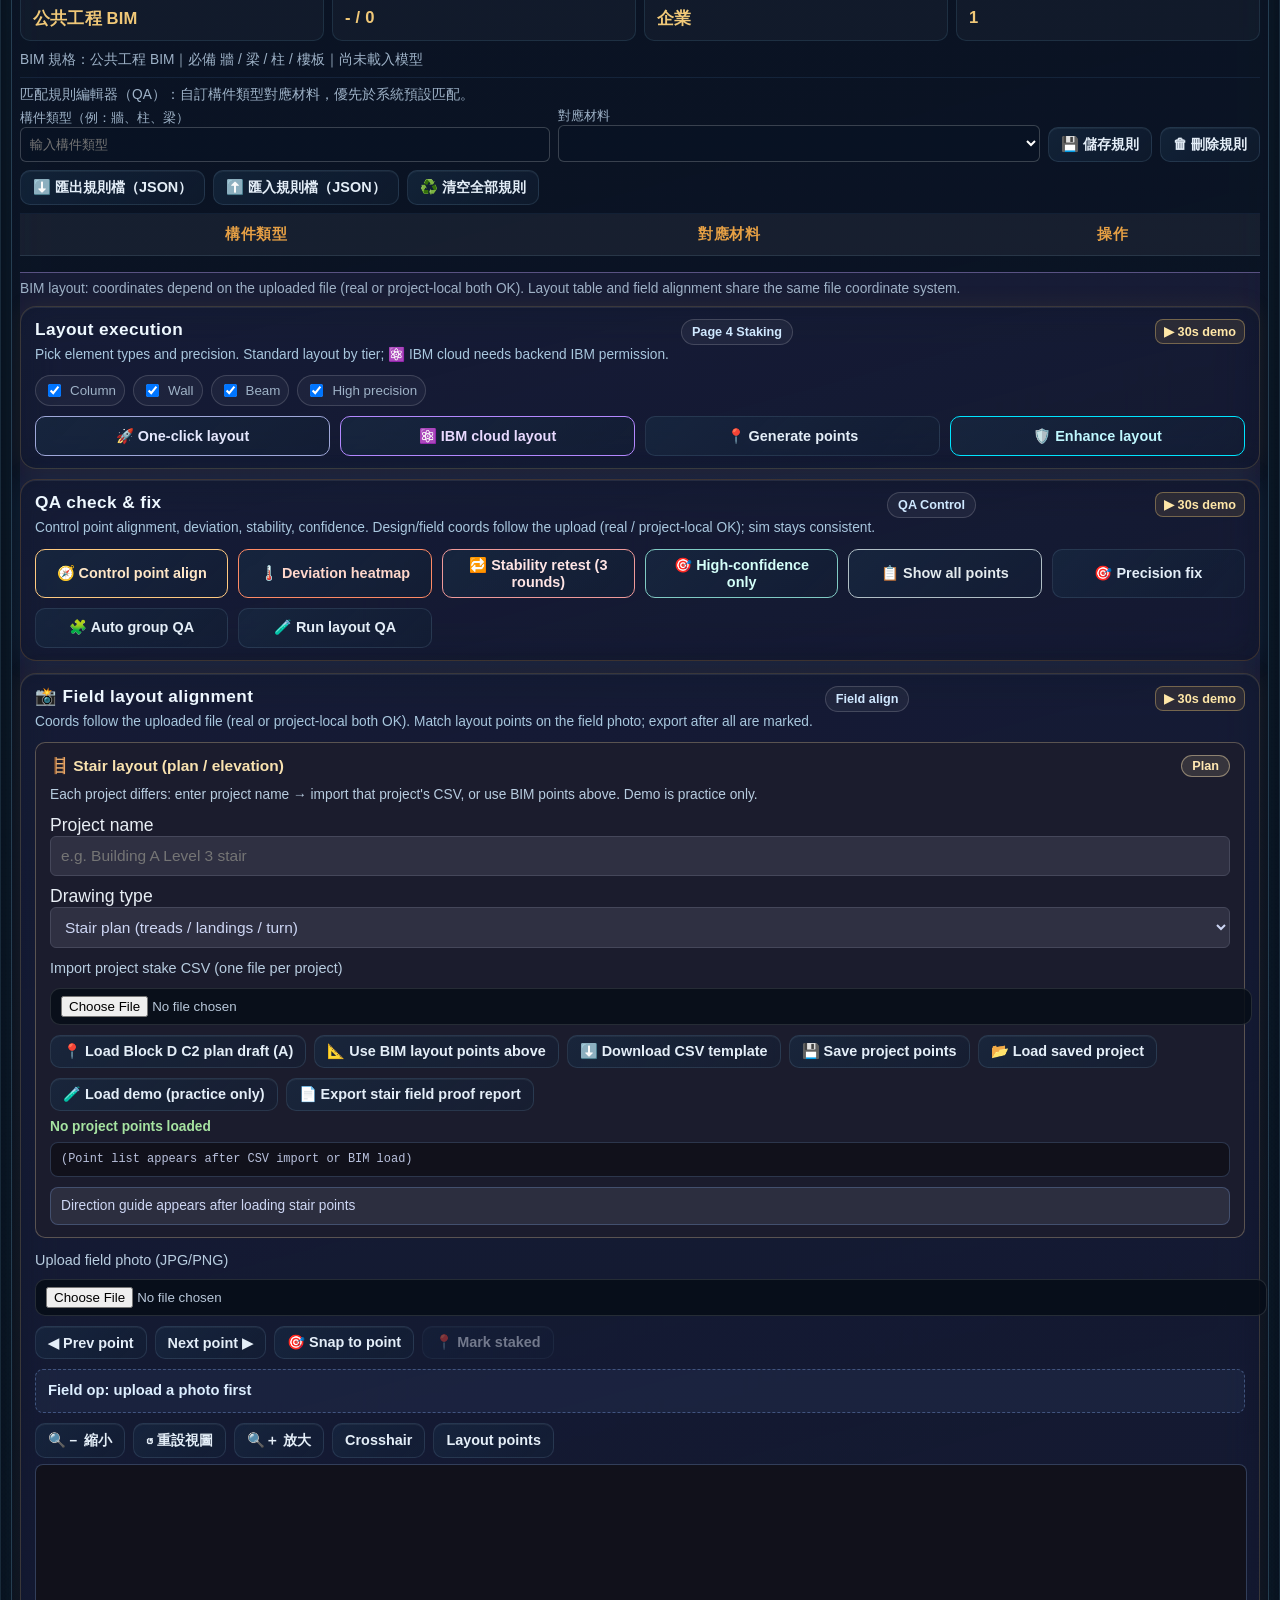
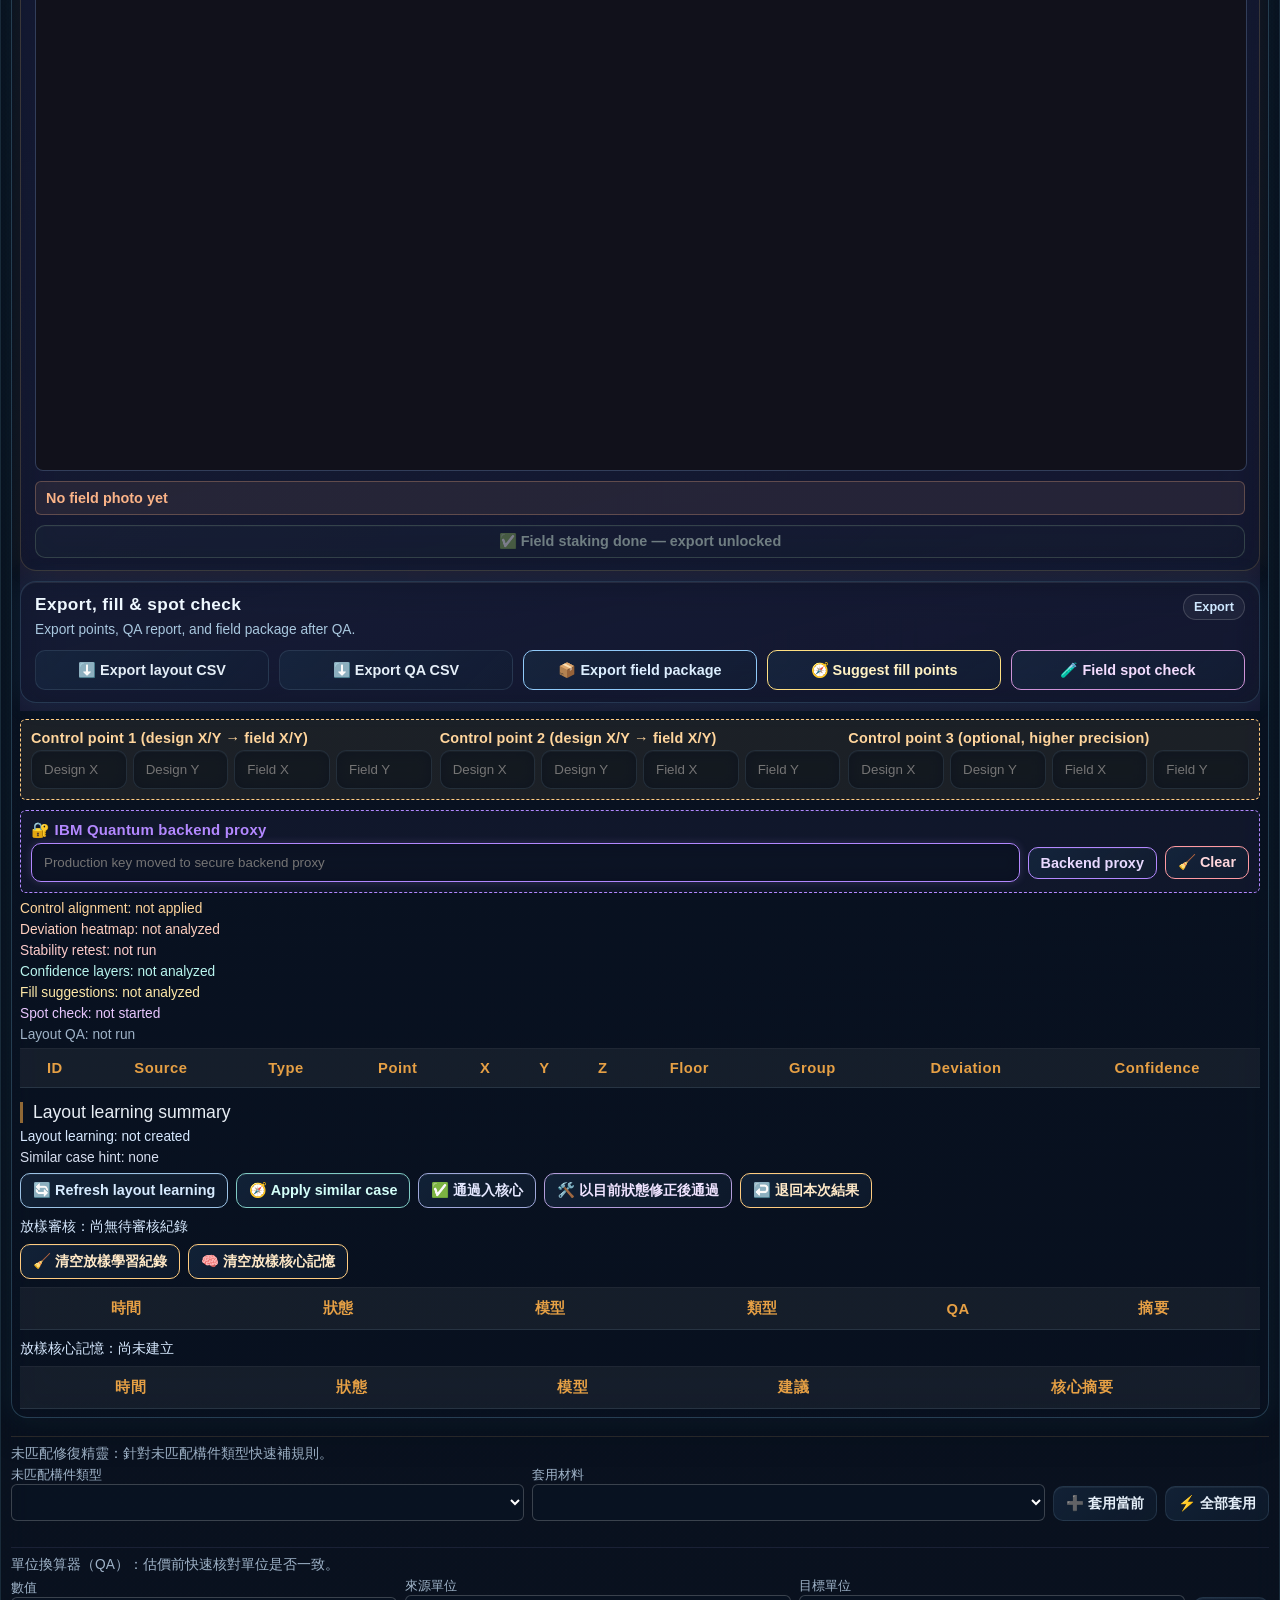
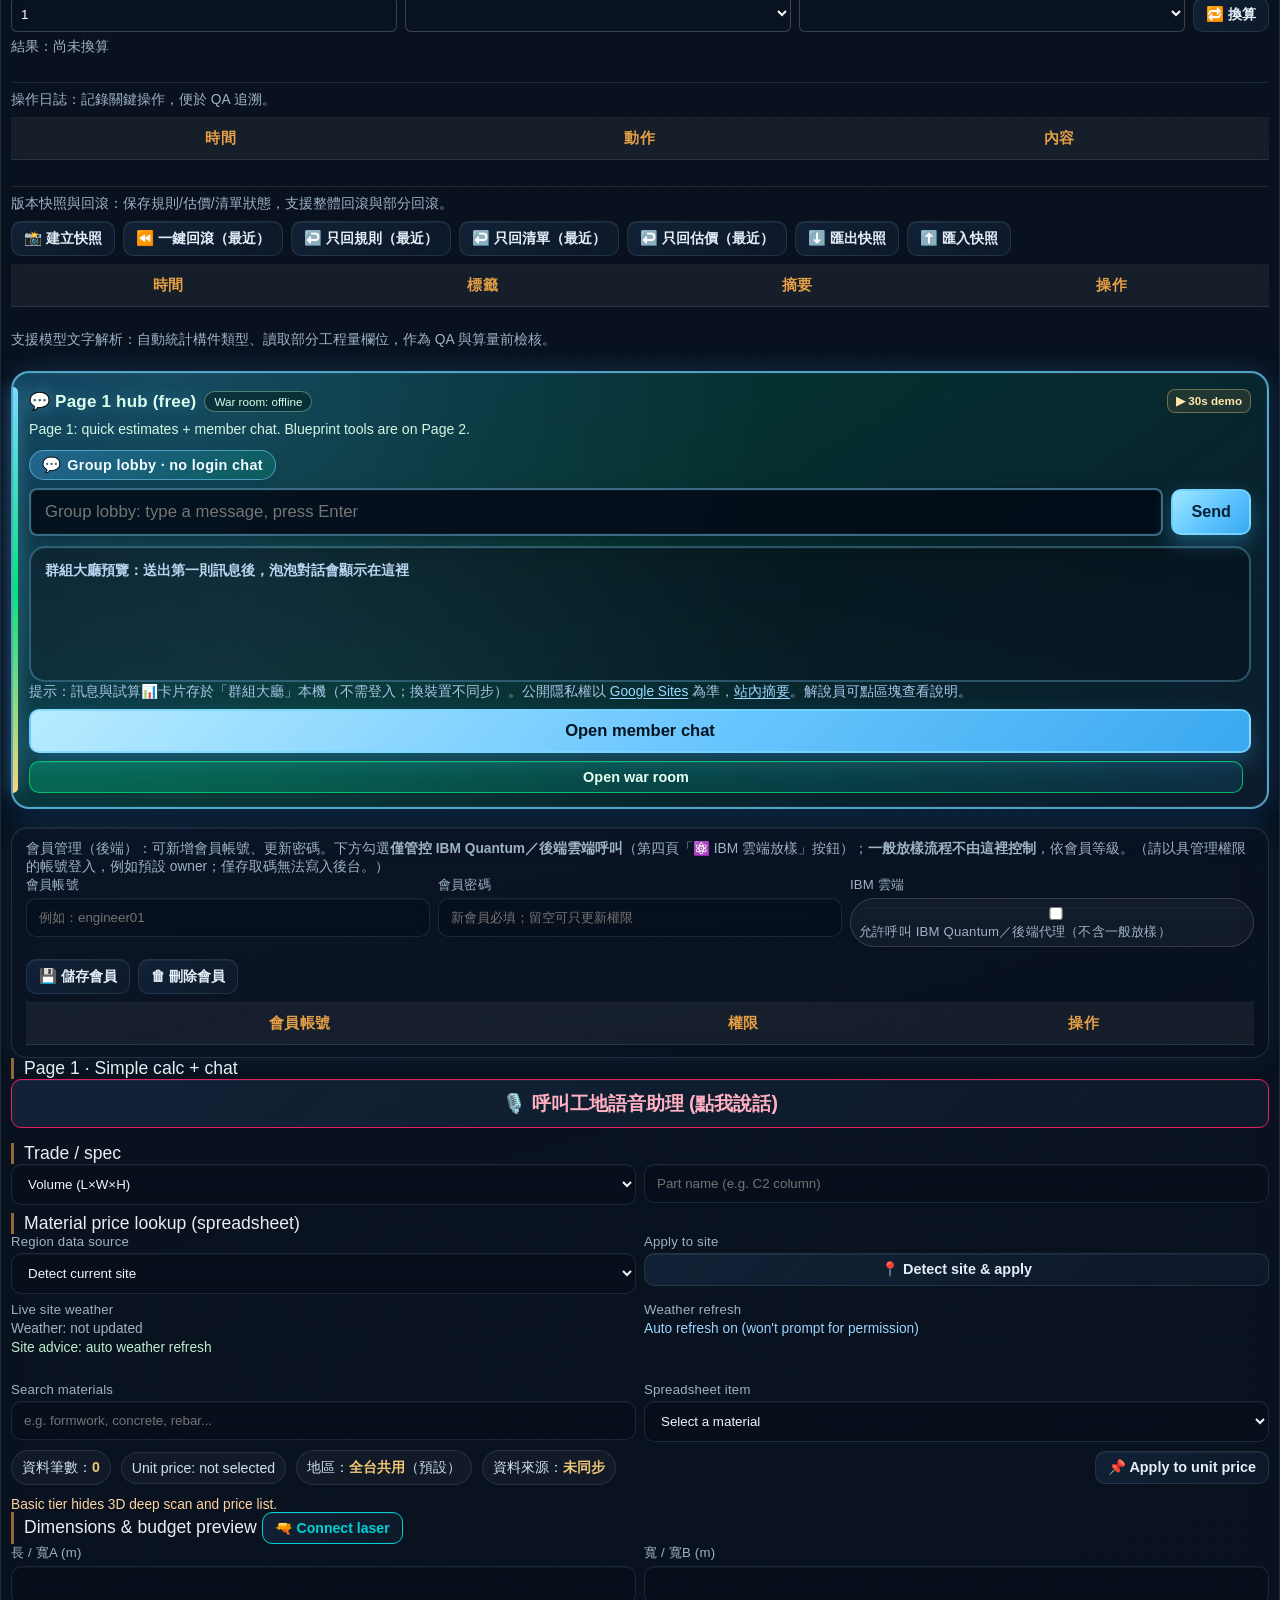
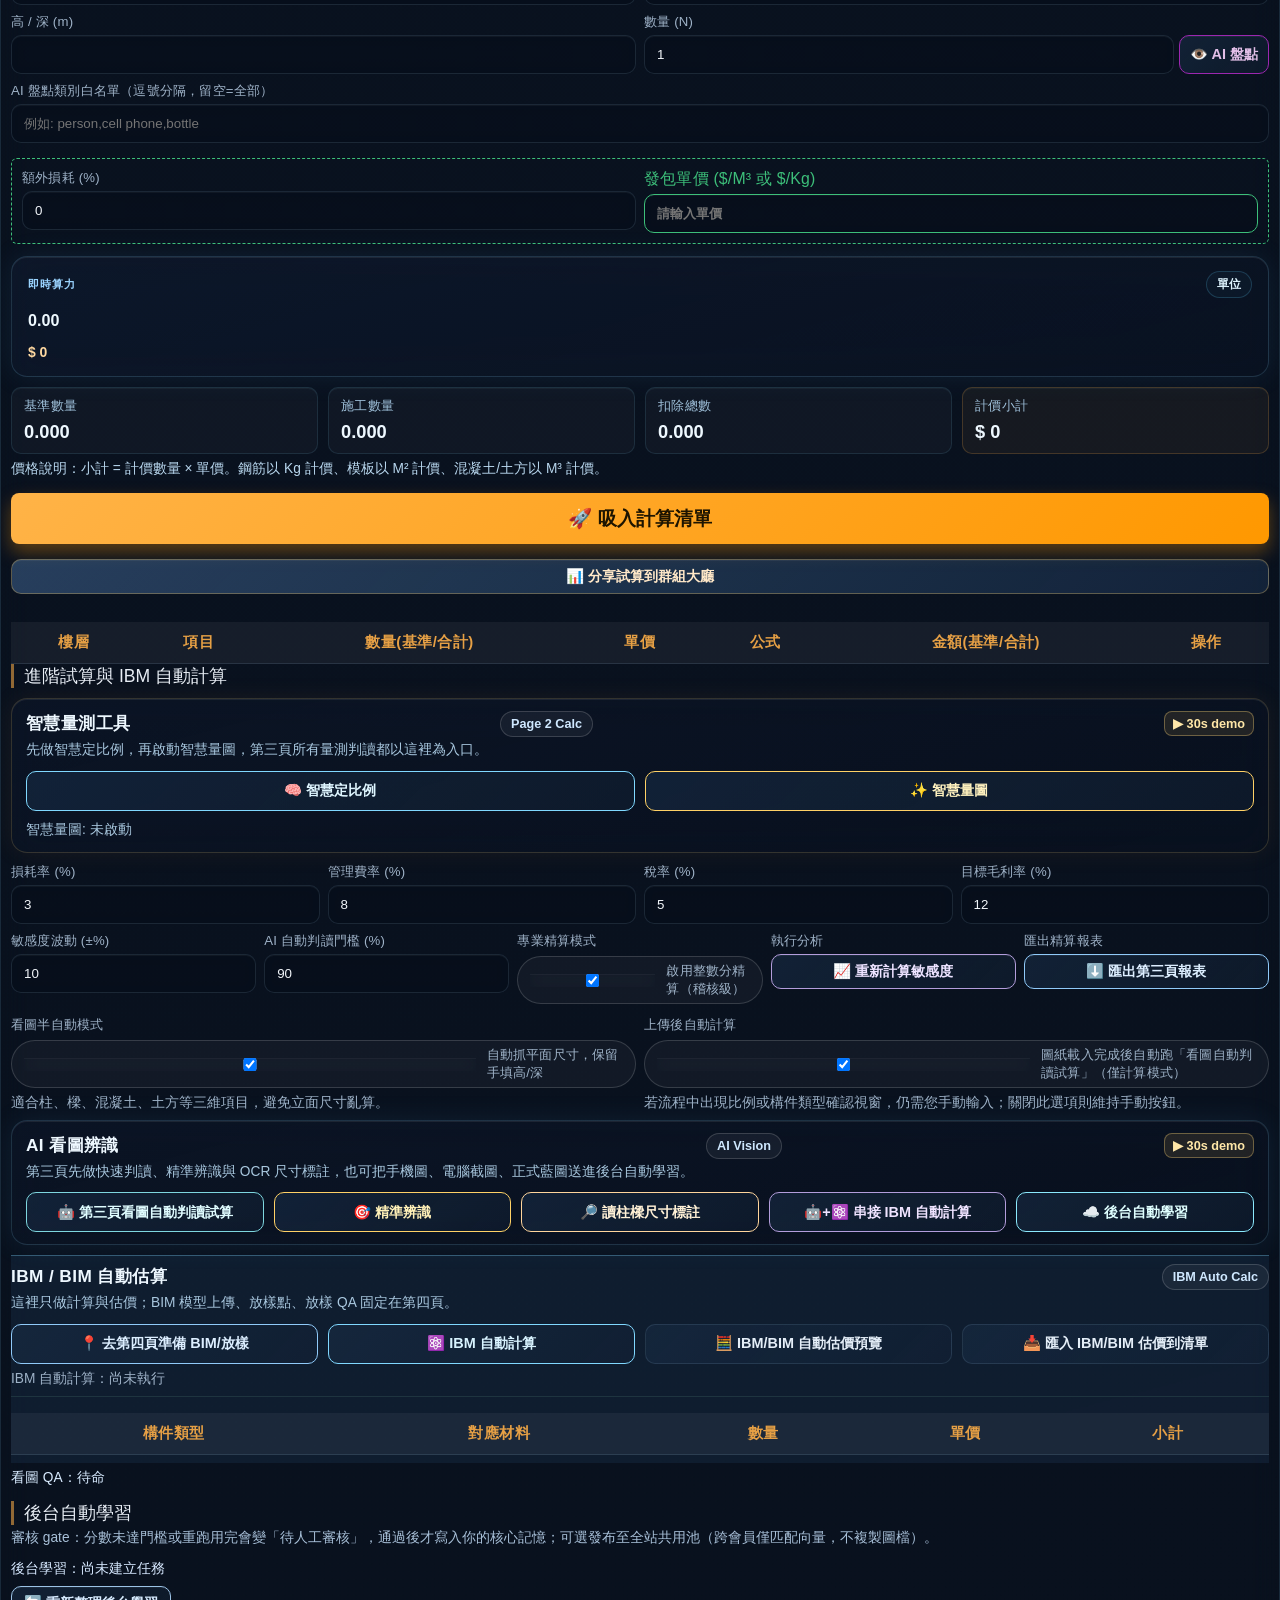
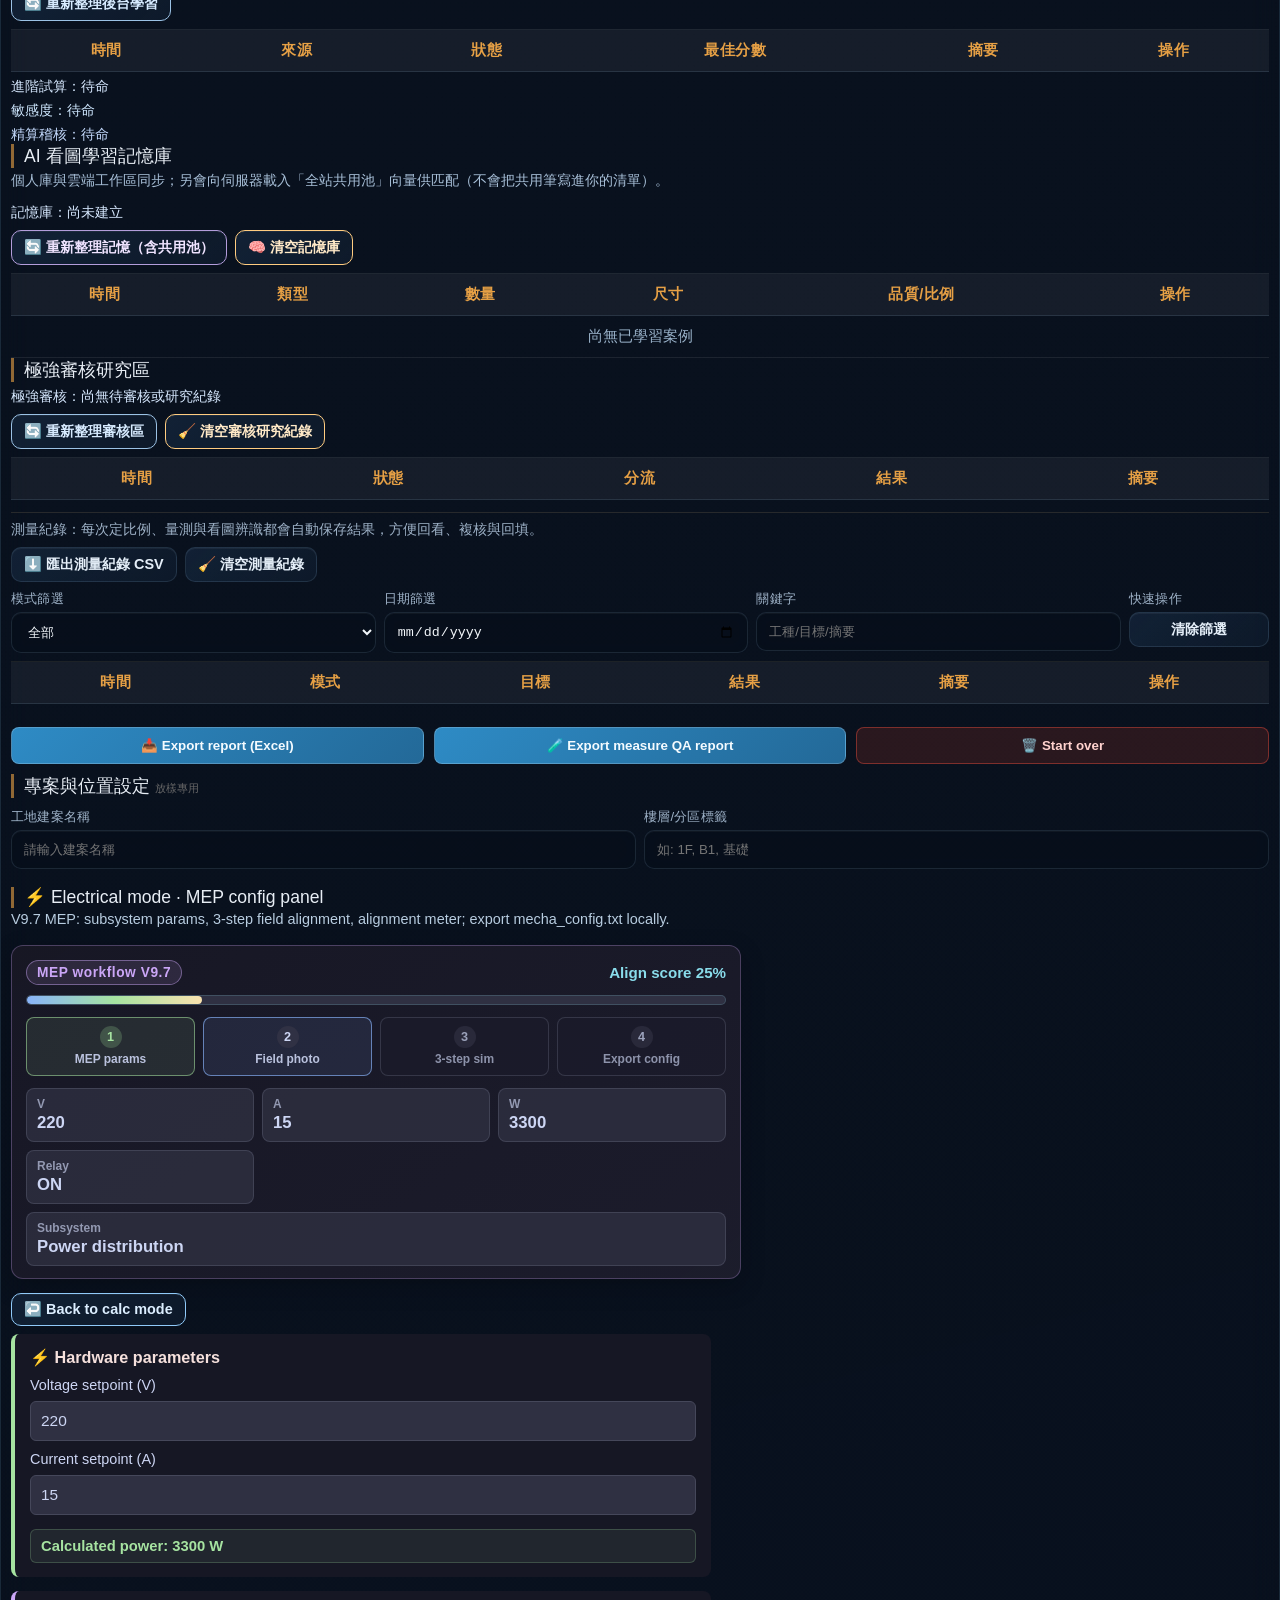
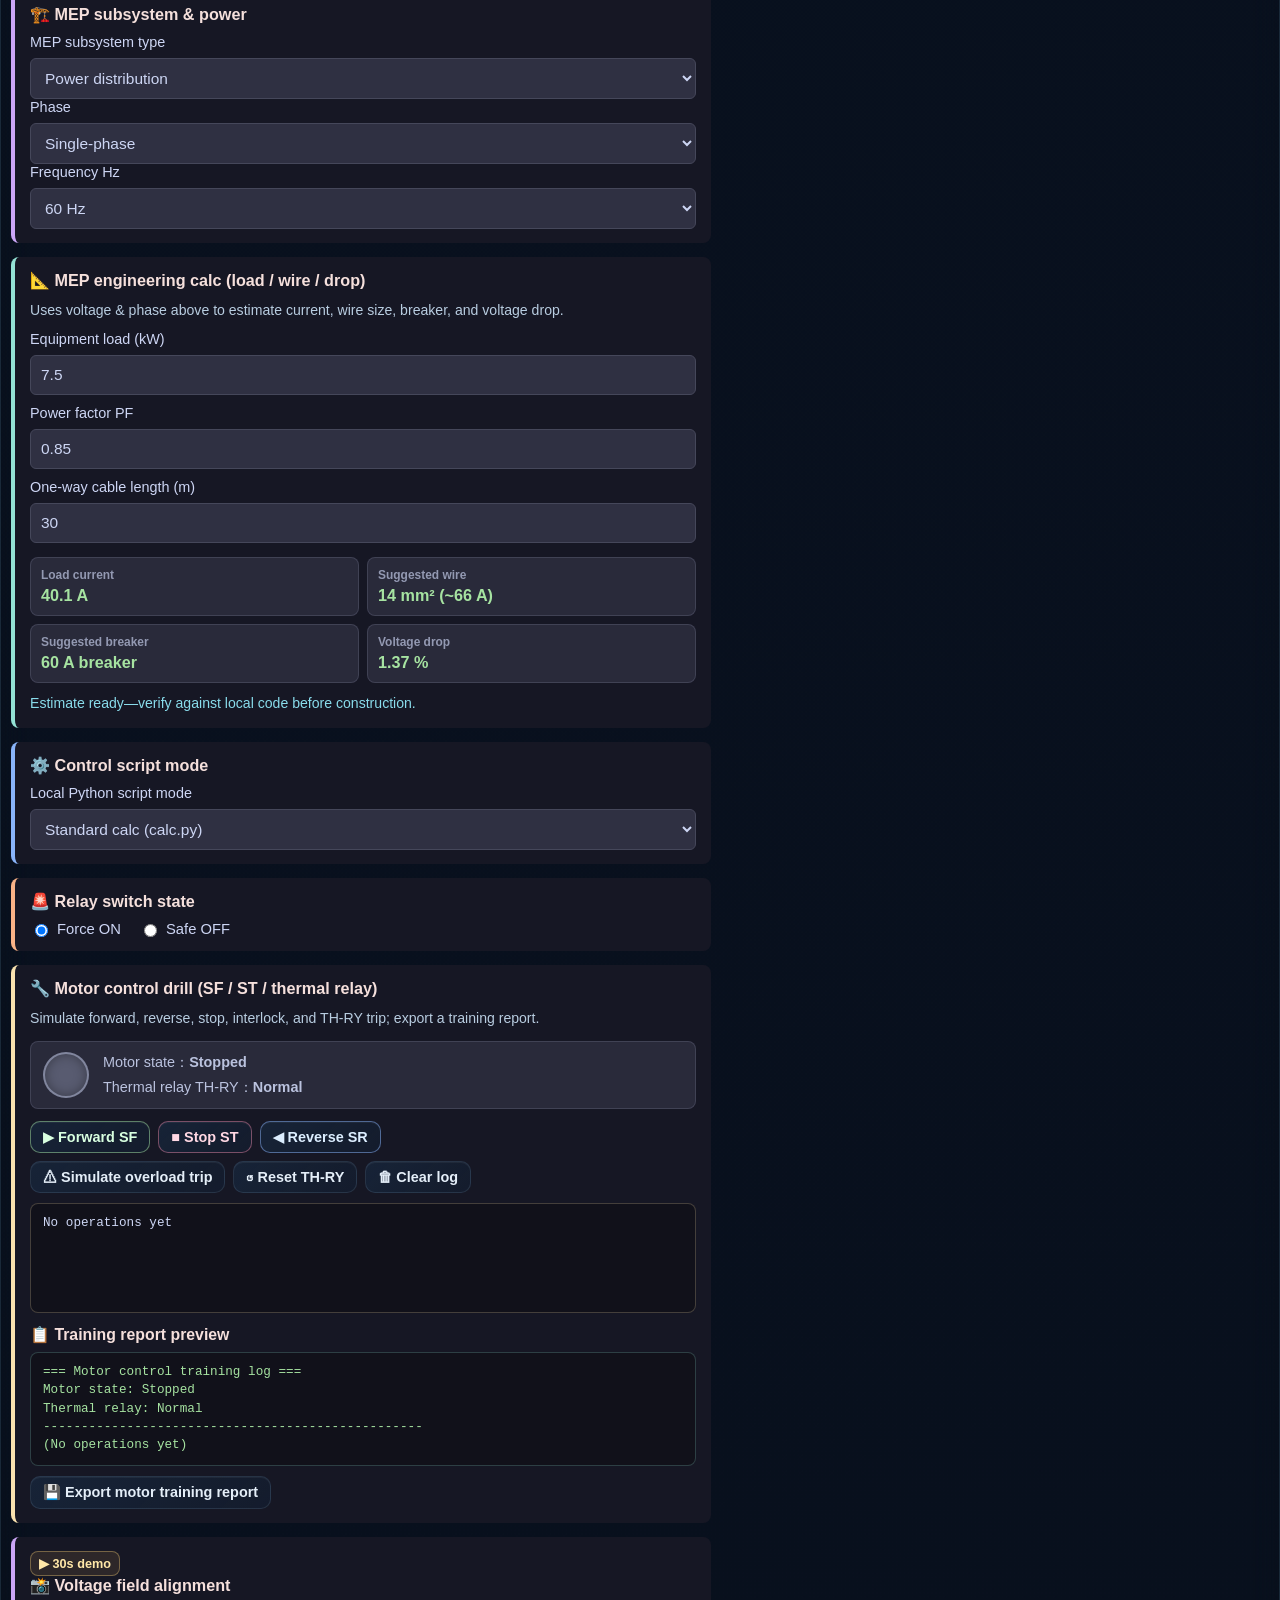
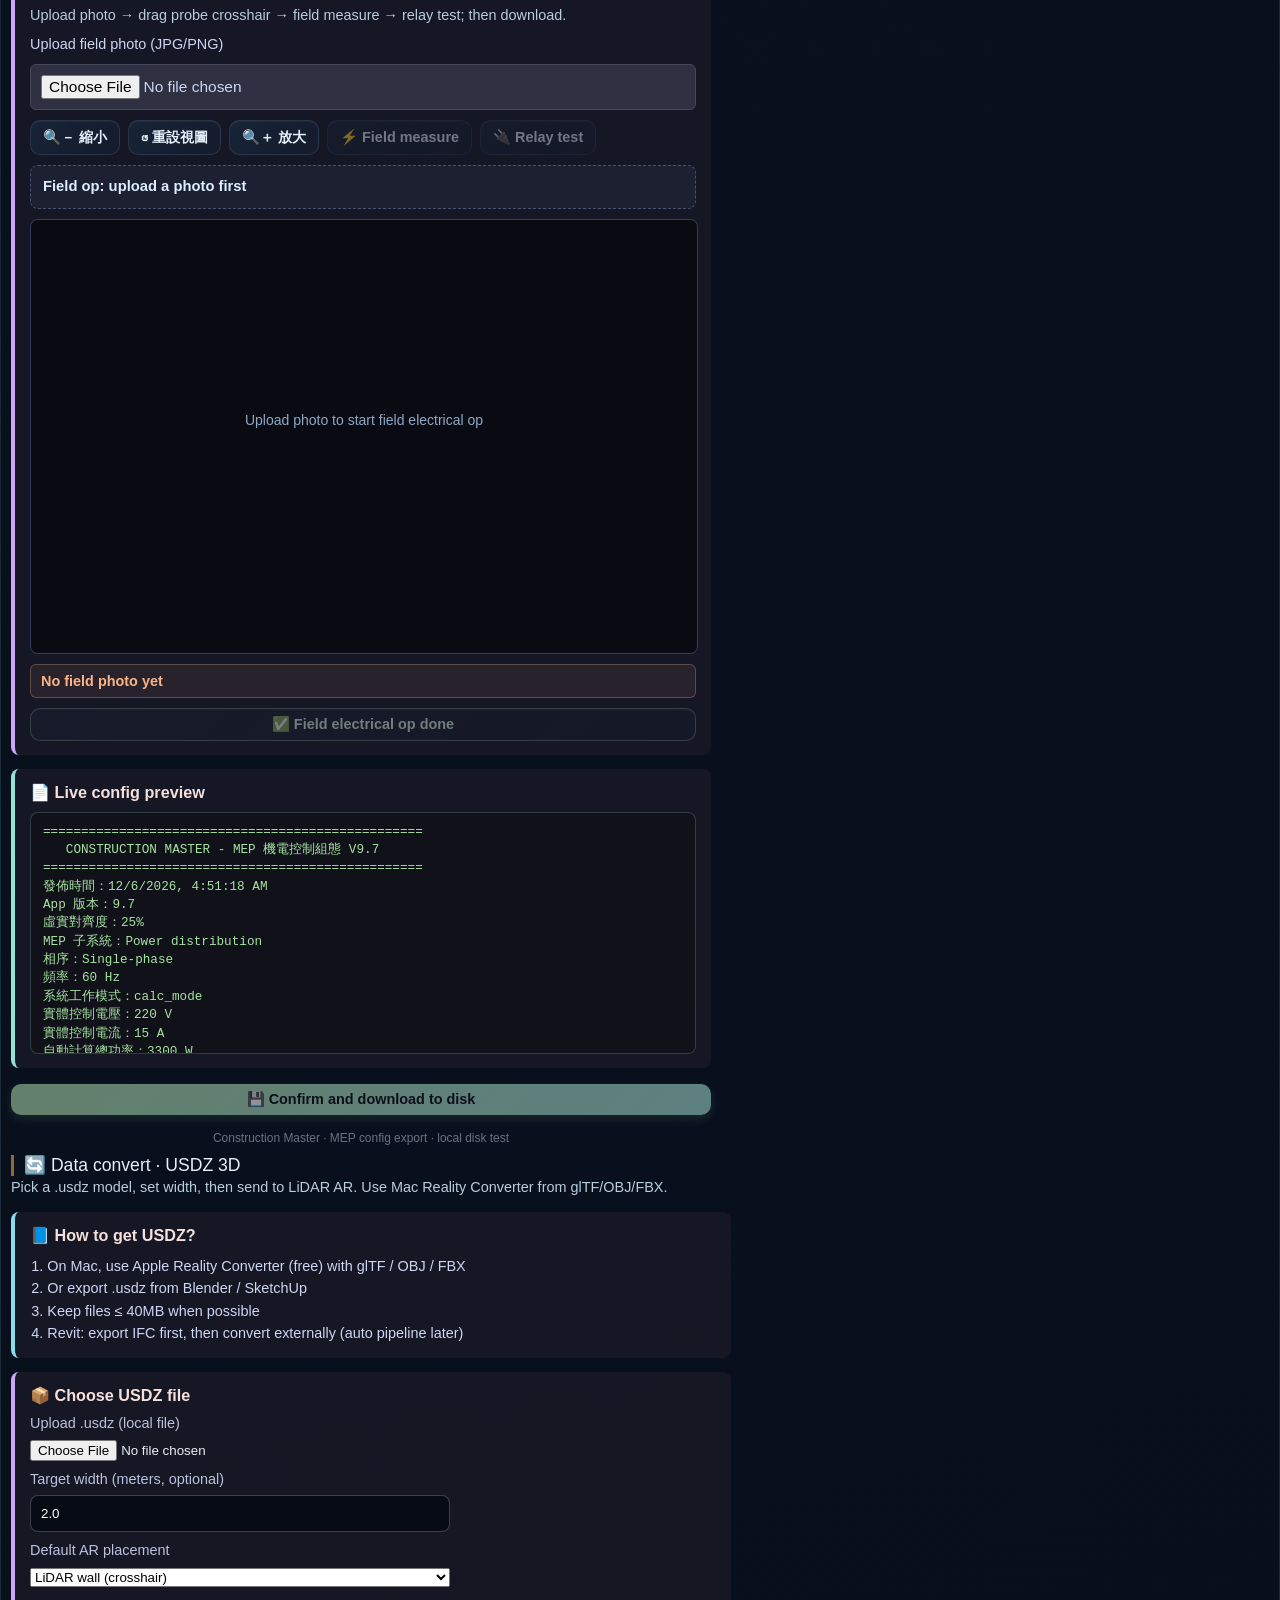
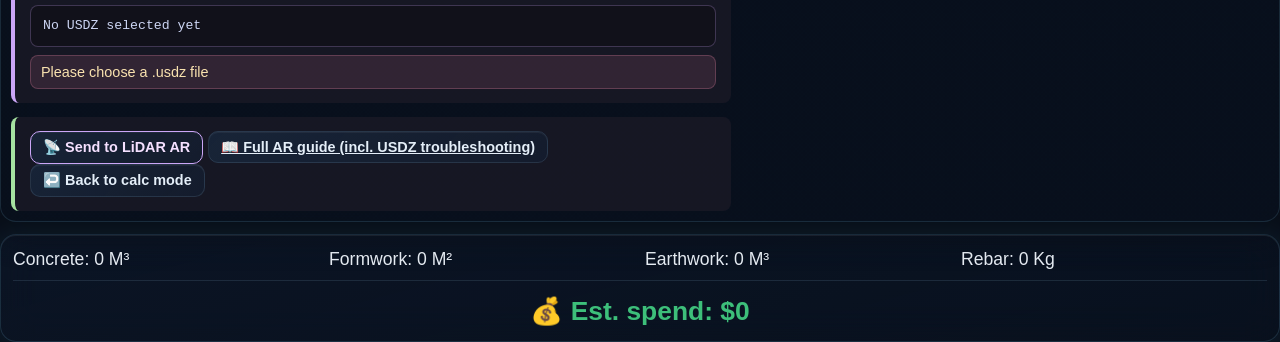
==== commit f9b681ab: "Update build 9642 marquee and rename field sim UI to 現場對位. Refresh update marquee copy, bump marquee" ====
--- a/index.html
+++ b/index.html
@@ -22,7 +22,8 @@
 <link rel="stylesheet" href="styles/app-overlays.css?v=v9627-demo-ios-lottie">
 <link rel="stylesheet" href="styles/weather-effects.css?v=v9608-wallfix">
 <link rel="stylesheet" href="styles/app-responsive.css?v=v9616-chat-spotlight">
-<script src="scripts/i18n/bm-i18n.js?v=v9638-update-marquee"></script>
+<script src="scripts/i18n/bm-i18n-vi.js?v=v9642-vi"></script>
+<script src="scripts/i18n/bm-i18n.js?v=v9642-vi"></script>
 <script src="scripts/i18n/bm-coach-hints.js?v=v9631-coach-ops"></script>
 </head>
 <body>
@@ -102,7 +103,7 @@
 
 <div id="appUpdateMarquee" class="app-update-marquee" role="region" aria-label="本版更新">
     <span class="app-update-marquee__badge" data-i18n="update.badge">📢 本版更新</span>
-    <span id="appUpdateBuildLabel" class="app-update-marquee__build">9638</span>
+    <span id="appUpdateBuildLabel" class="app-update-marquee__build">9642</span>
     <div class="app-update-marquee__track" aria-live="polite">
         <div id="appUpdateMarqueeInner" class="app-update-marquee__inner"></div>
     </div>
@@ -504,7 +505,7 @@
                 <div class="action-cluster action-cluster--accent" style="margin-top:12px;">
                     <div class="action-cluster-header">
                         <div>
-                            <div class="action-cluster-title" data-i18n="sim.stakeTitle">📸 現場放樣模擬器</div>
+                            <div class="action-cluster-title" data-i18n="sim.stakeTitle">📸 現場放樣對位</div>
                             <div class="action-cluster-note" data-i18n="sim.stakeNote">上傳現場照片，拖曳十字線逐點對準放樣位置並標記；全部點位完成現場操作後再匯出。</div>
                         </div>
                         <div class="action-cluster-chip" data-i18n="sim.stakeChip">Field Sim</div>
@@ -556,7 +557,7 @@
                         <button type="button" class="tool-btn" onclick="toggleStakeSimPoints()" data-i18n="sim.togglePoints">放樣點</button>
                     </div>
                     <div class="field-simulator-stage">
-                        <canvas id="stakeSimCanvas" aria-label="放樣現場模擬器"></canvas>
+                        <canvas id="stakeSimCanvas" aria-label="現場放樣對位"></canvas>
                     </div>
                     <div id="stakeSimStatus" class="field-simulator-status" data-ok="0" data-i18n="sim.stakeStatusIdle">尚未上傳現場圖</div>
                     <button type="button" class="tool-btn field-simulator-confirm-btn" onclick="confirmStakeFieldSimulator()" data-i18n="sim.stakeConfirm" disabled>✅ 現場放樣操作完成，可匯出資料</button>
@@ -875,8 +876,8 @@
                     <button type="button" class="tool-btn" onclick="downloadMotorReport()" data-i18n="motor.downloadReport">💾 匯出電機考核報告</button>
                 </div>
                 <div class="electrical-section electrical-section--sim">
-                    <div class="electrical-section-title" data-i18n="sim.electricalTitle">📸 電壓現場模擬器</div>
-                    <p class="field-simulator-note" data-i18n="sim.electricalNote">上傳現場照片，拖曳探棒十字線到量測點 → 模擬量測電壓 → 模擬繼電器測試；三步都完成後才能下載組態檔。</p>
+                    <div class="electrical-section-title" data-i18n="sim.electricalTitle">📸 現場電壓對位</div>
+                    <p class="field-simulator-note" data-i18n="sim.electricalNote">上傳現場照片，拖曳探棒十字線到量測點 → 試測電壓 → 試測繼電器；三步都完成後才能下載組態檔。</p>
                     <label class="field-simulator-upload-label" for="electricalSimImageInput" data-i18n="sim.uploadLabel">上傳現場圖（JPG／PNG）</label>
                     <input type="file" id="electricalSimImageInput" class="electrical-input field-simulator-file" accept="image/*">
                     <div class="field-simulator-toolbar">
@@ -888,7 +889,7 @@
                     </div>
                     <div id="electricalSimOpLabel" class="field-simulator-op-label" data-i18n="sim.electricalOpIdle">現場操作：請先上傳現場圖</div>
                     <div class="field-simulator-stage">
-                        <canvas id="electricalSimCanvas" aria-label="電機現場模擬器"></canvas>
+                        <canvas id="electricalSimCanvas" aria-label="現場機電對位"></canvas>
                     </div>
                     <div id="electricalSimStatus" class="field-simulator-status" data-ok="0" data-i18n="sim.electricalStatusIdle">尚未上傳現場圖</div>
                     <button type="button" class="tool-btn field-simulator-confirm-btn" onclick="confirmElectricalFieldSimulator()" data-i18n="sim.electricalConfirm" disabled>✅ 現場機電操作完成</button>
@@ -937,6 +938,7 @@
                 </div>
                 <div class="convert-section convert-section--actions">
                     <button type="button" class="tool-btn convert-action-btn" onclick="sendUsdzAndOpenNativeAR()" data-i18n="convert.sendAr">📡 一鍵送 LiDAR AR</button>
+                    <a class="tool-btn" href="lidar-measure-guide.html#usdz-ar" target="_blank" rel="noopener noreferrer" data-i18n="convert.openGuide">📖 AR 完整教學（含 USDZ 排查）</a>
                     <button type="button" class="tool-btn" onclick="setWorkMode('calc')" data-i18n="convert.backCalc">↩️ 回計算模式</button>
                 </div>
             </div>
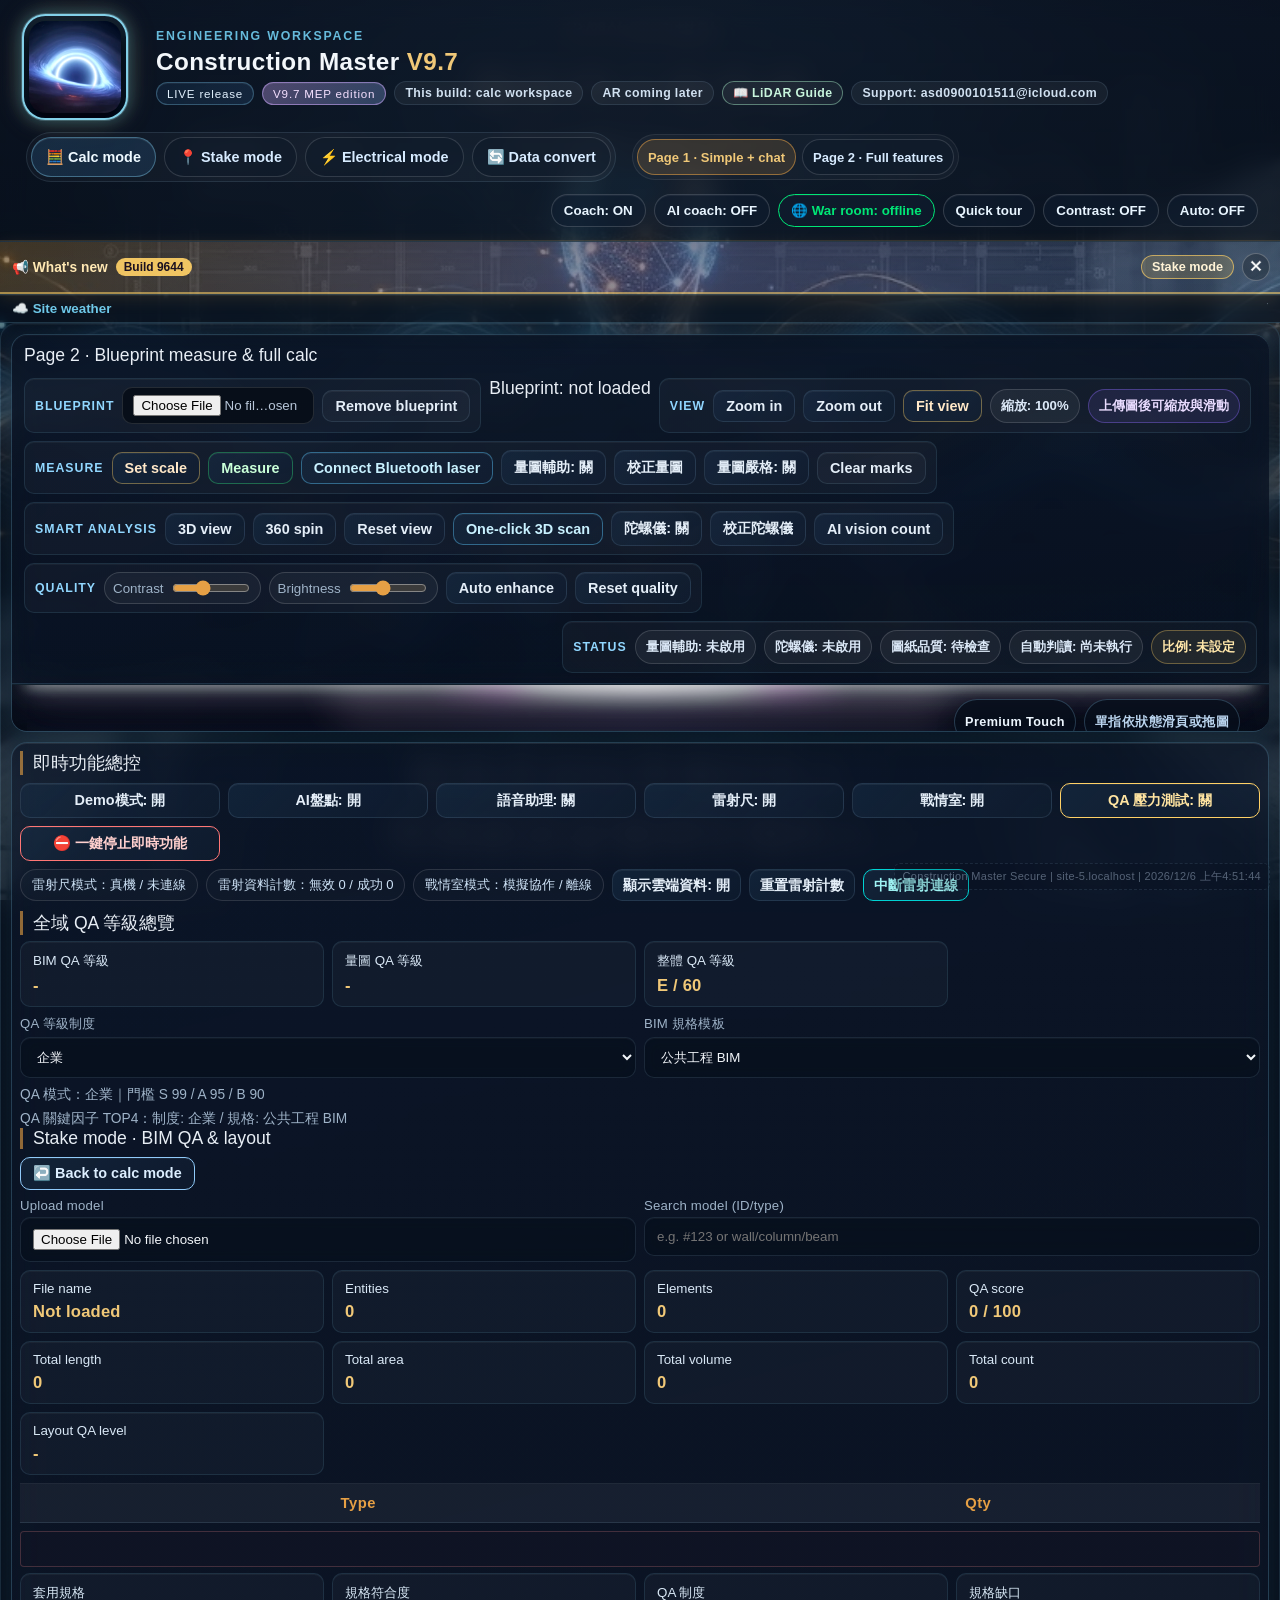
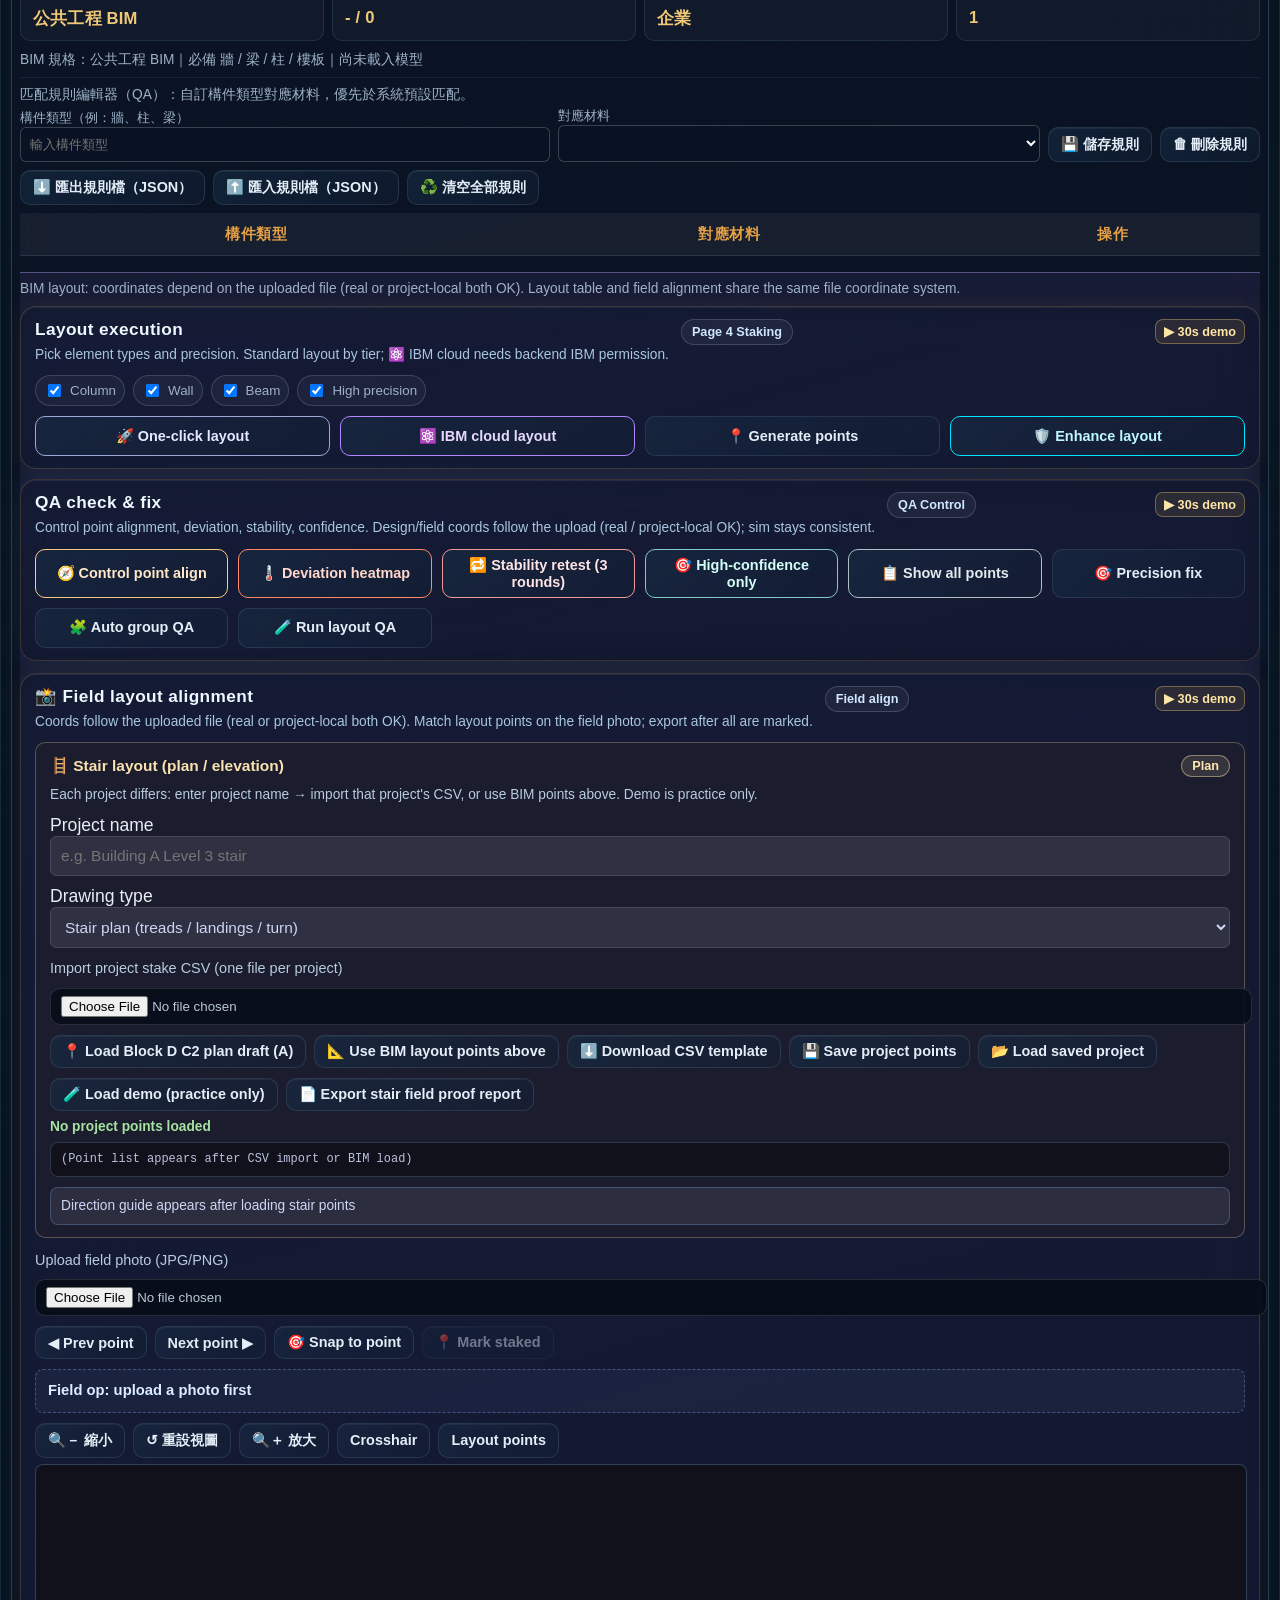
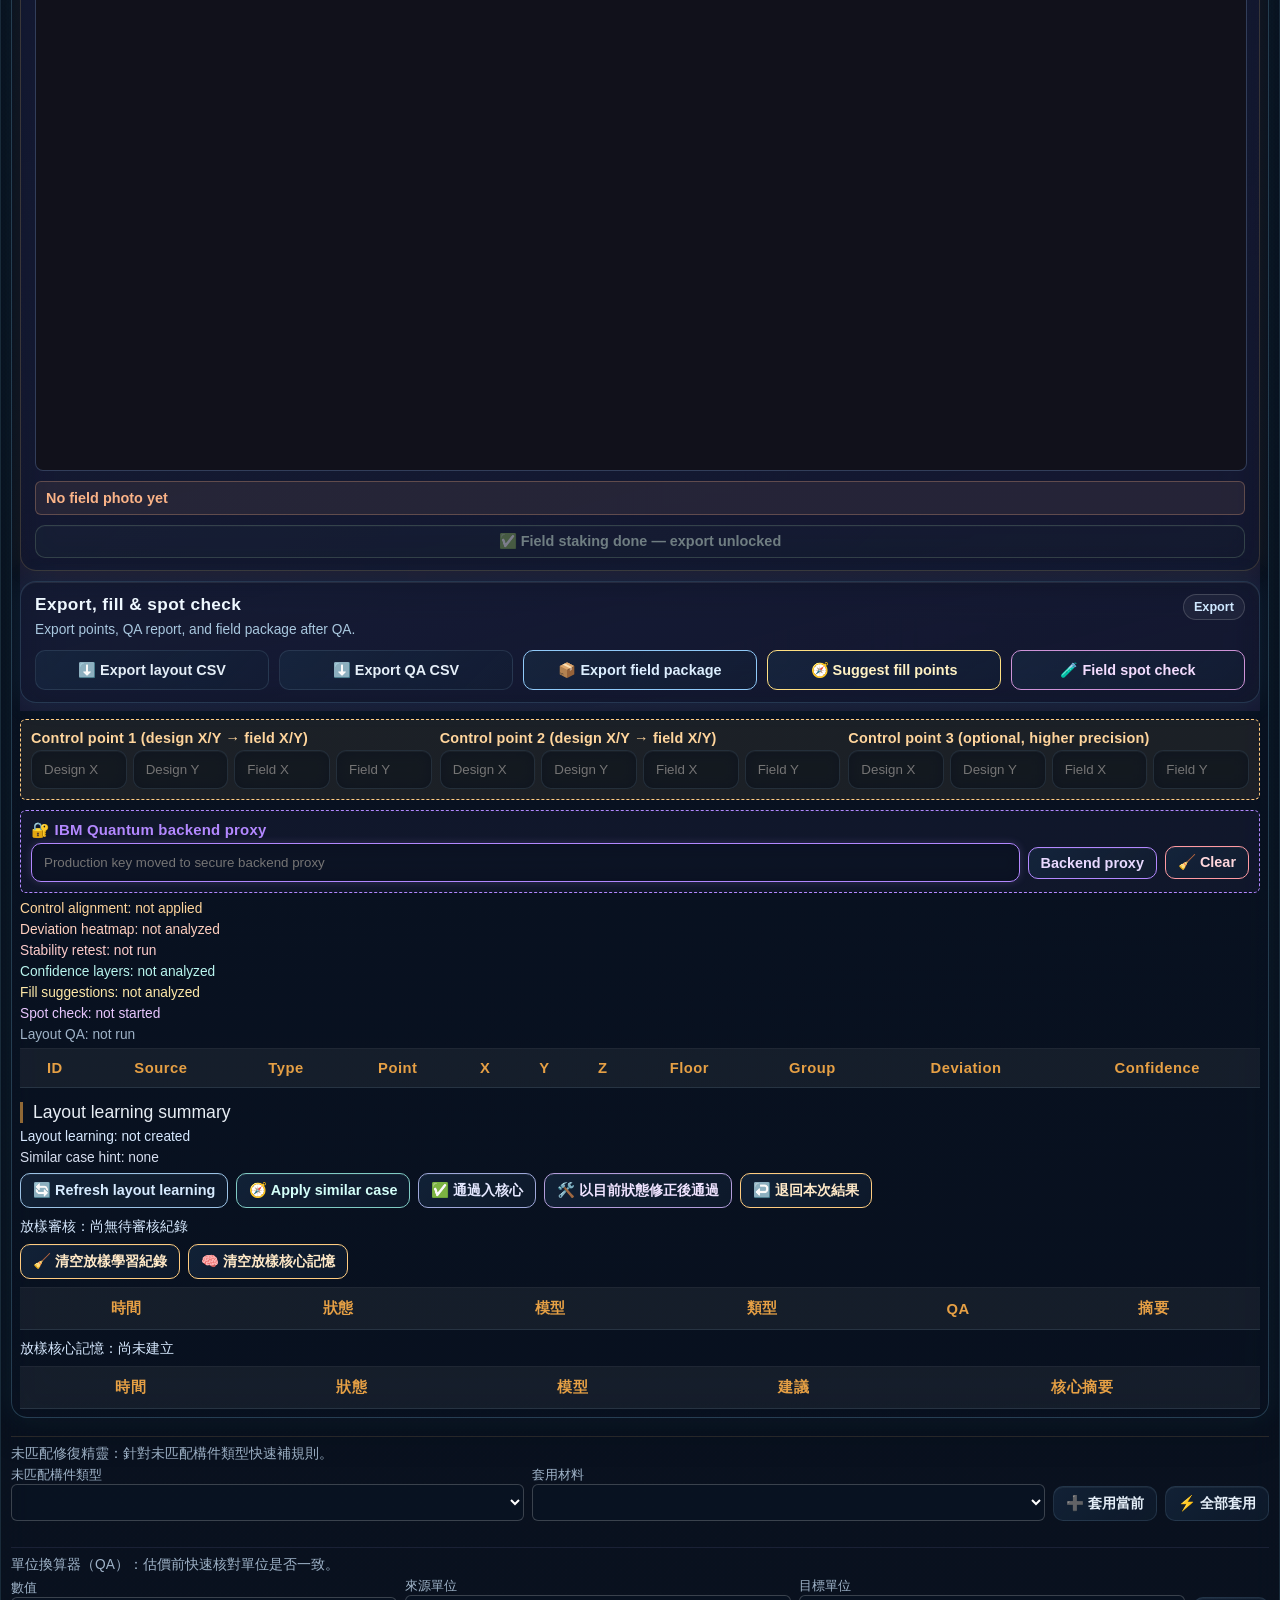
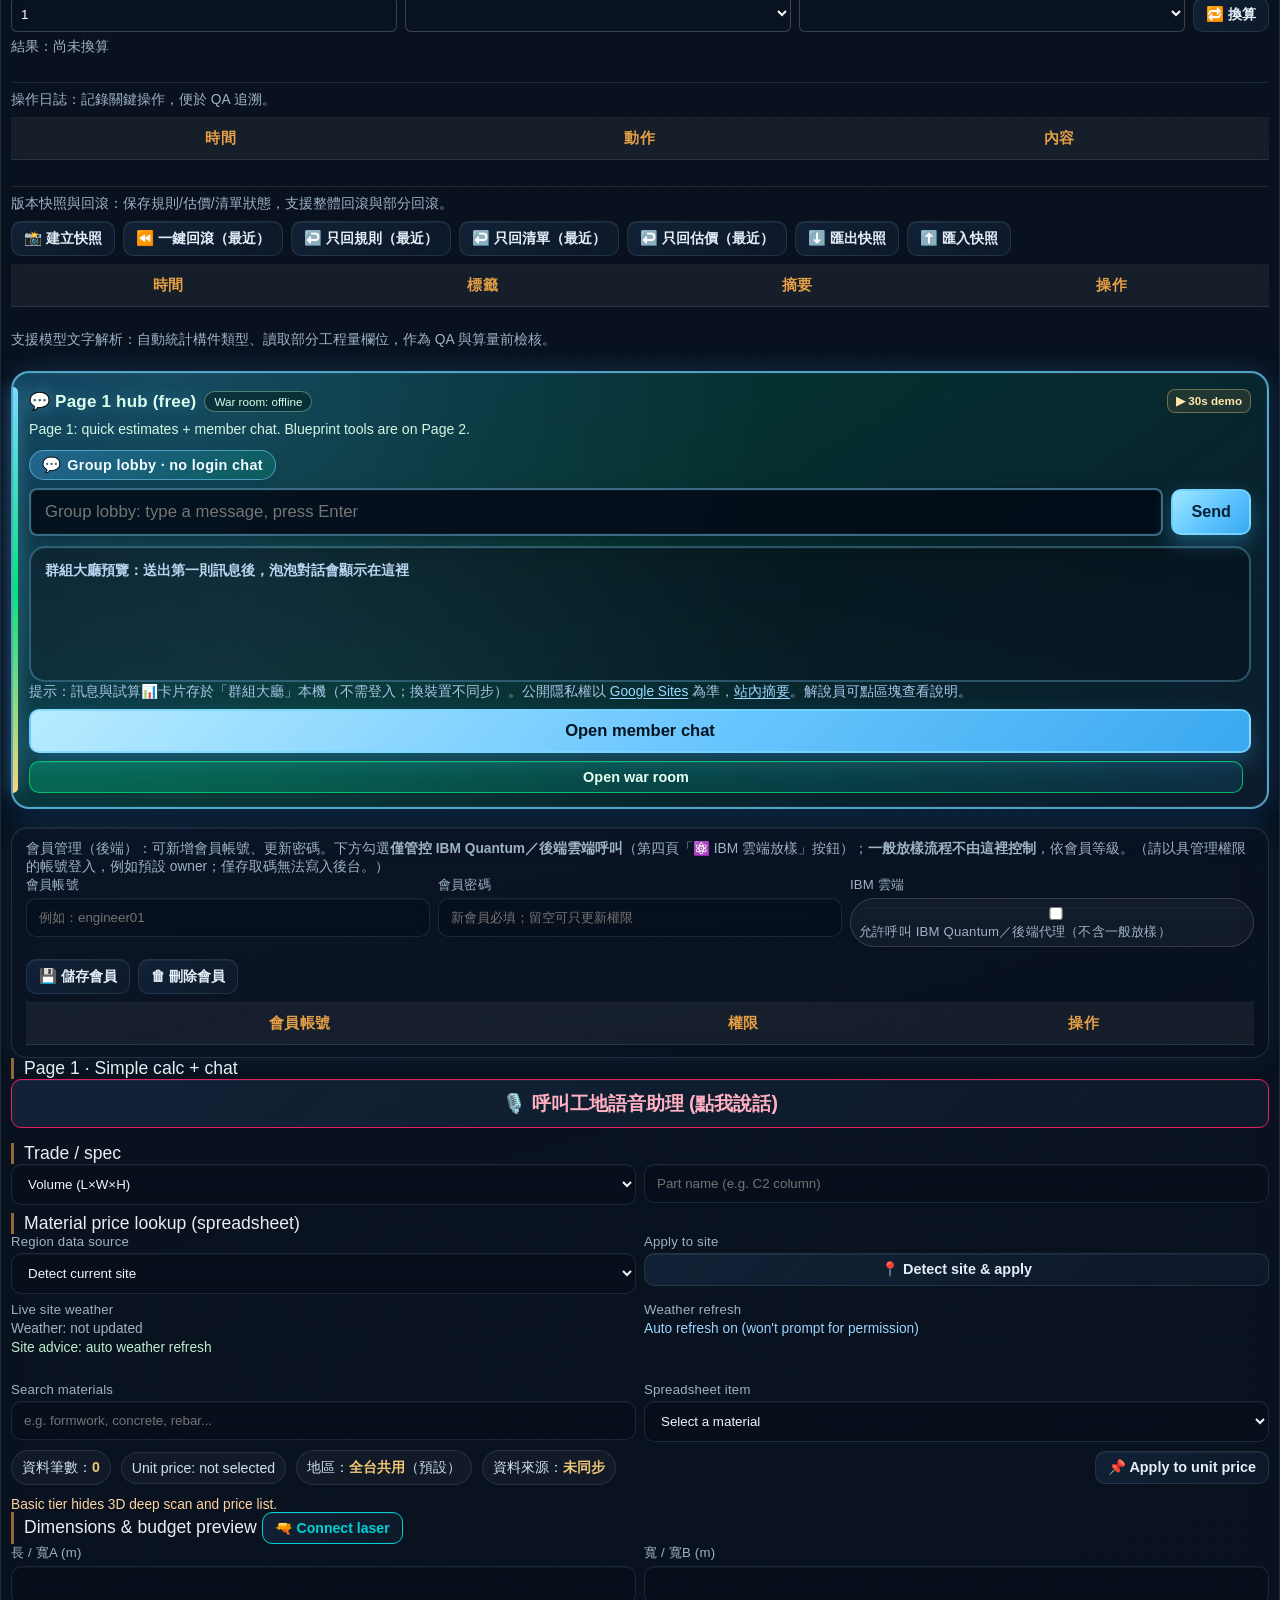
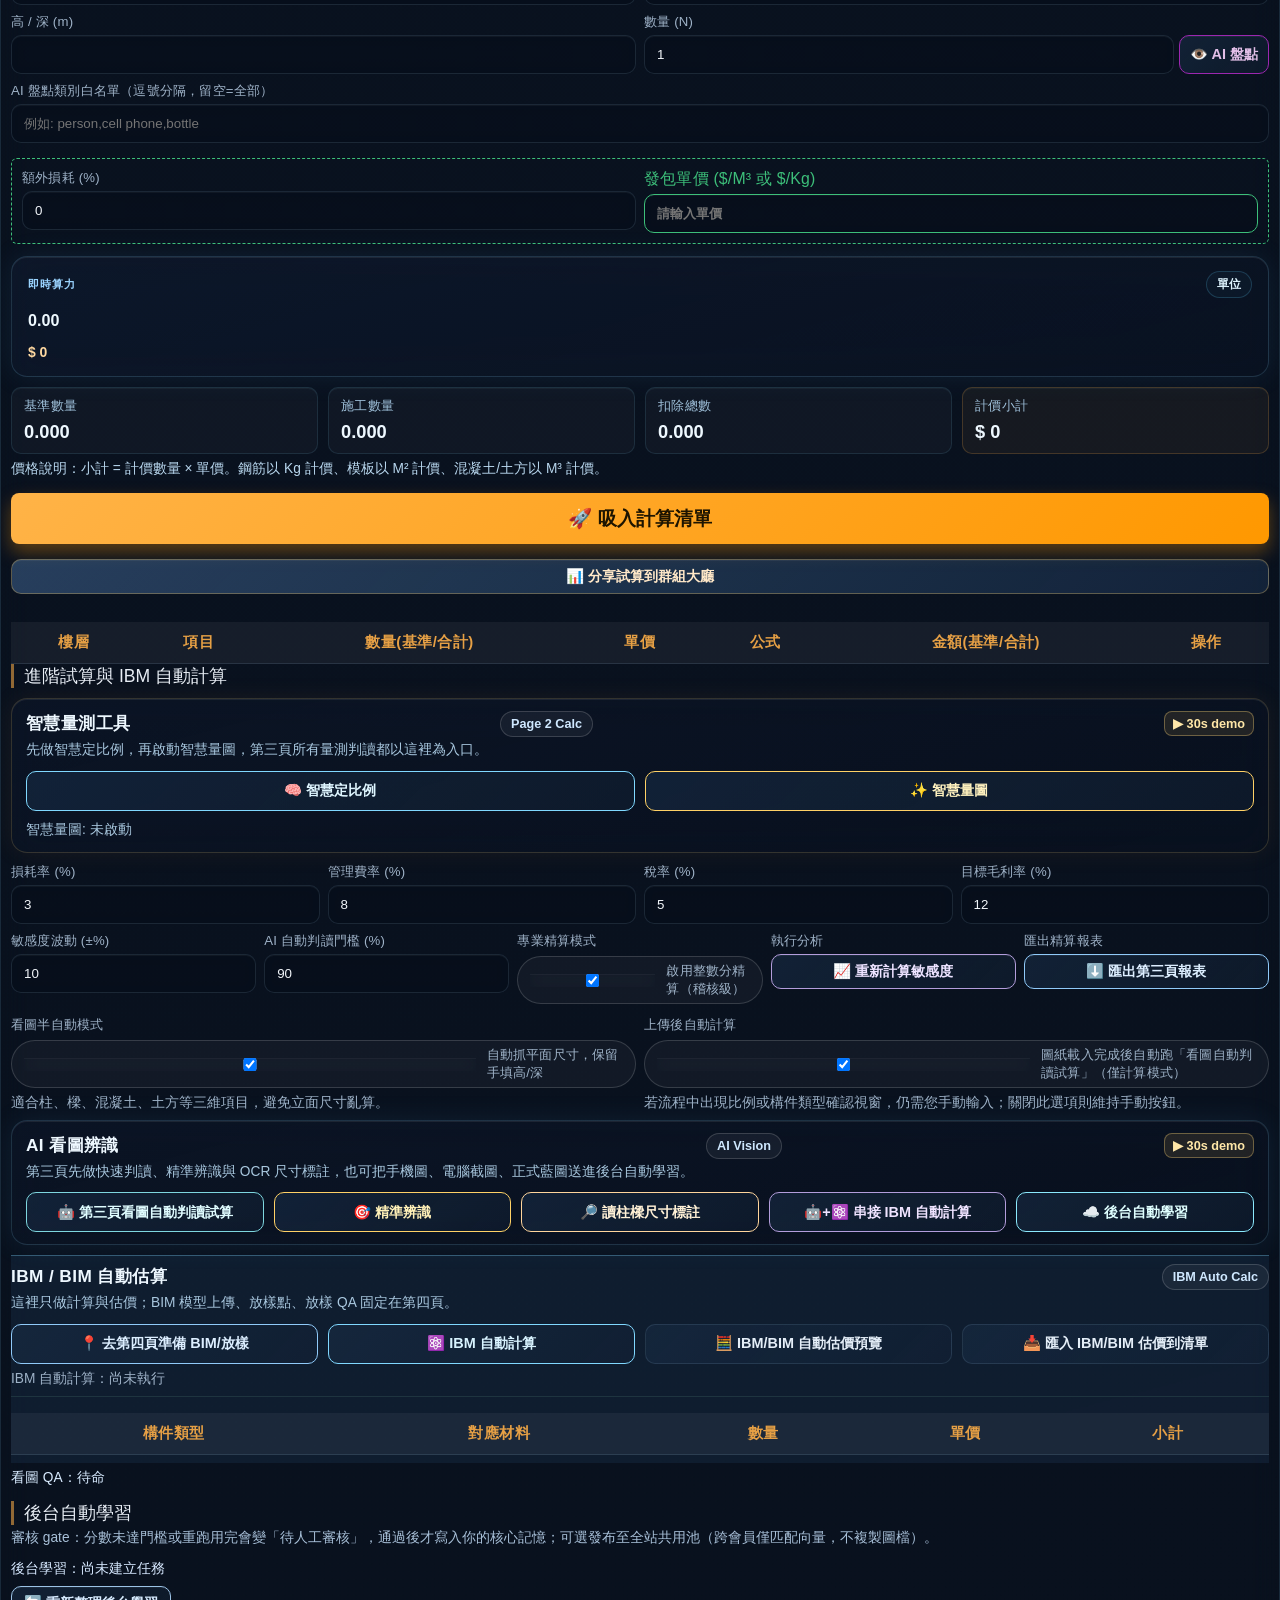
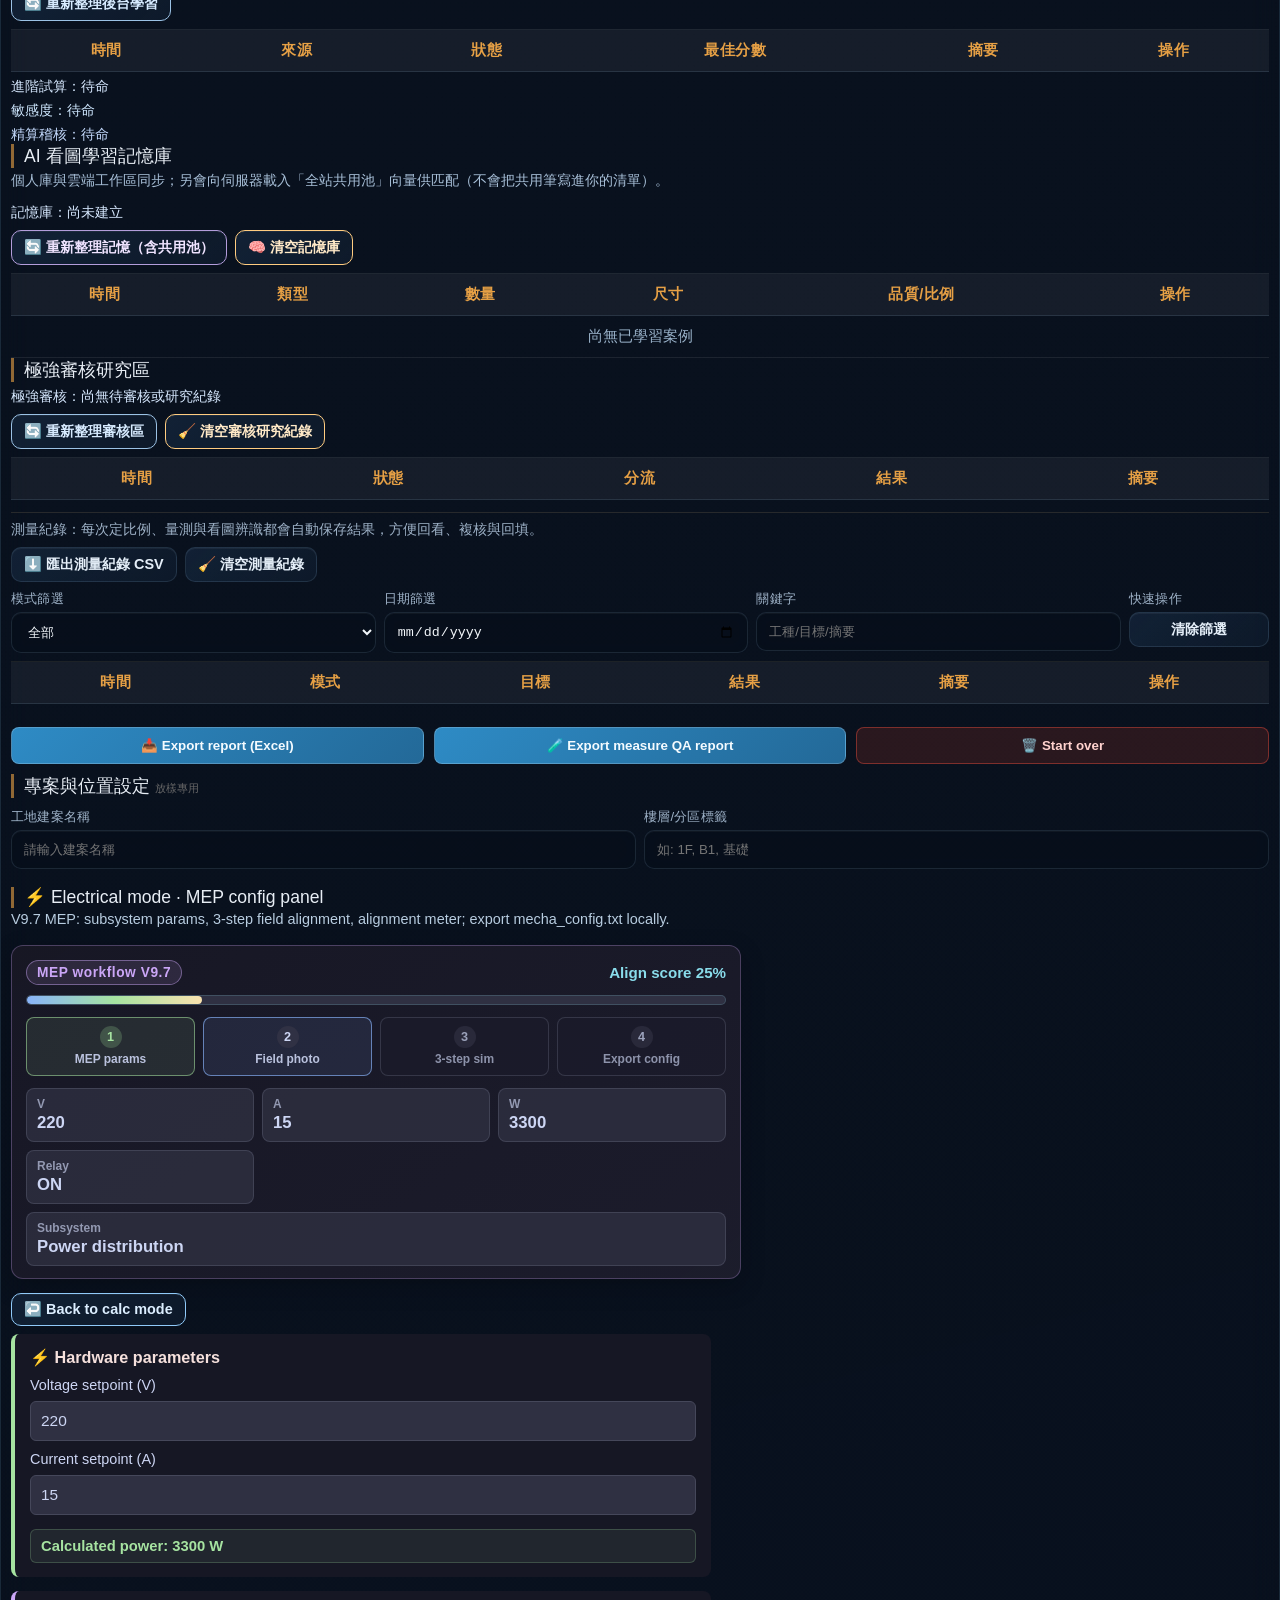
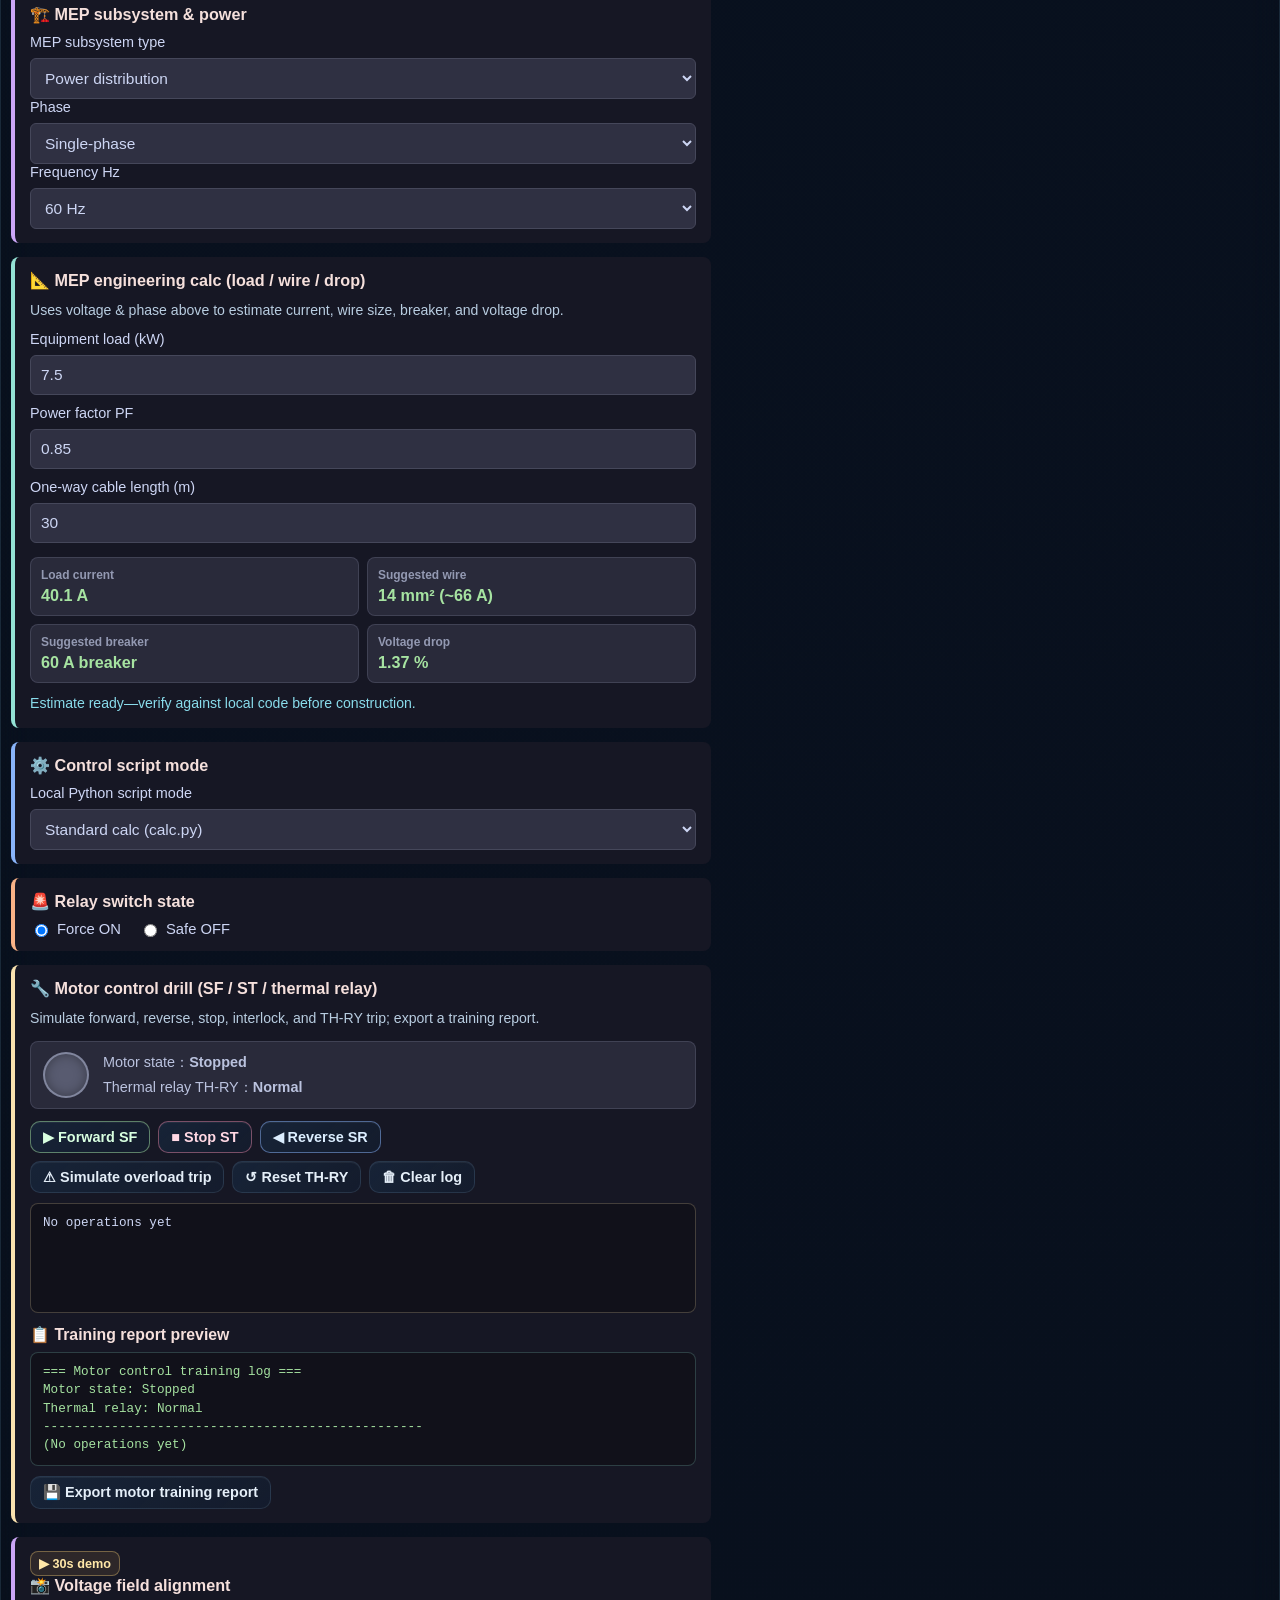
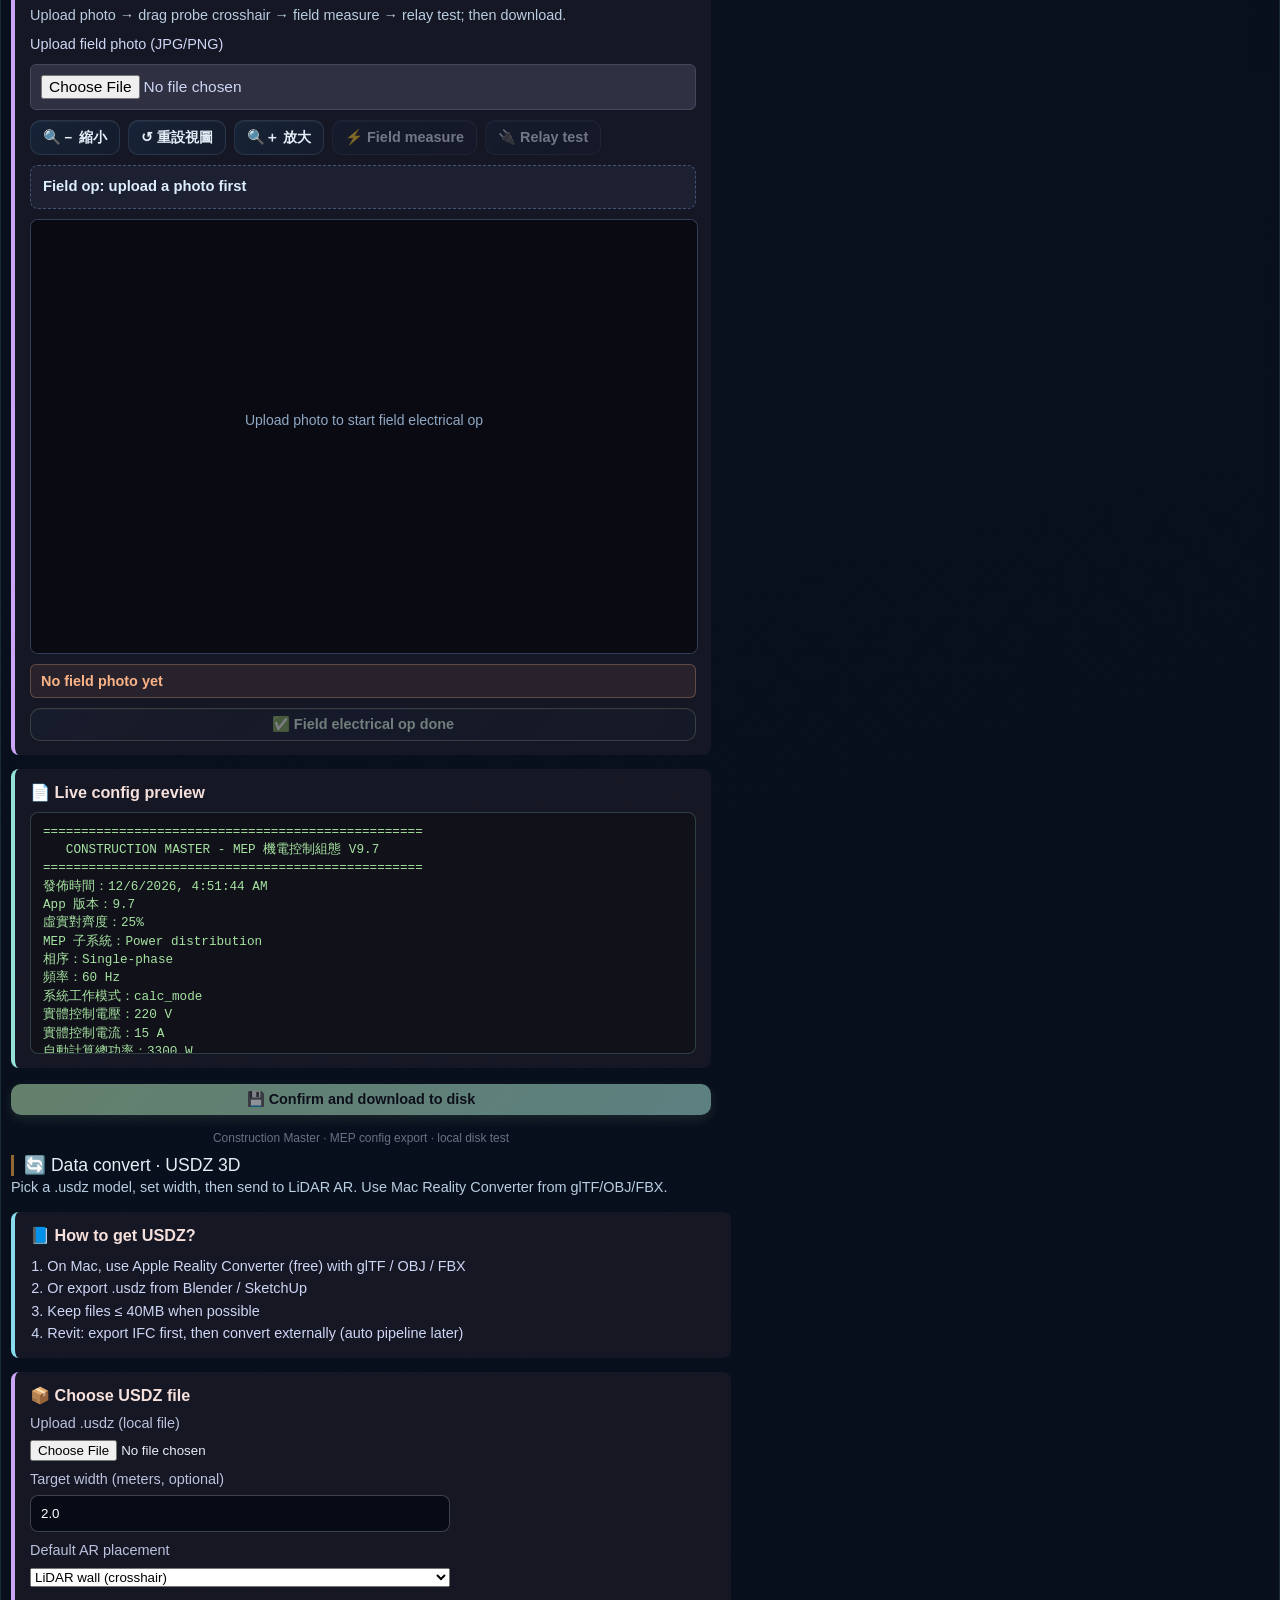
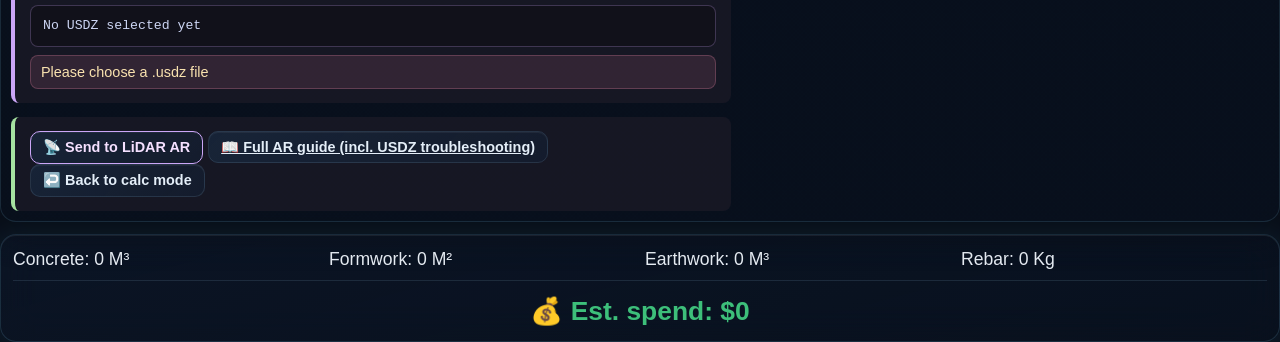
==== commit 9eac959e: "Build 9644: privacy policy, field alignment marquee, three-platform alignment. Update Google Sites p" ====
--- a/index.html
+++ b/index.html
@@ -14,9 +14,9 @@
 <link rel="icon" type="image/png" sizes="192x192" href="icon-192.png?v=v960logo5">
 <link rel="icon" type="image/png" sizes="512x512" href="icon-512.png?v=v960logo5">
 <meta name="referrer" content="no-referrer">
-<link rel="stylesheet" href="styles/app-layout.css?v=v9638-update-marquee">
+<link rel="stylesheet" href="styles/app-layout.css?v=v9644-update-marquee">
 <link rel="stylesheet" href="styles/blueprint-core.css?v=v9606-desktop">
-<link rel="stylesheet" href="styles/app-panels.css?v=v9638-update-marquee">
+<link rel="stylesheet" href="styles/app-panels.css?v=v9644-update-marquee">
 <link rel="stylesheet" href="styles/app-glass-panels.css?v=v9608-glass1">
 <link rel="stylesheet" href="styles/blueprint-effects.css?v=v831">
 <link rel="stylesheet" href="styles/app-overlays.css?v=v9627-demo-ios-lottie">
@@ -103,7 +103,7 @@
 
 <div id="appUpdateMarquee" class="app-update-marquee" role="region" aria-label="本版更新">
     <span class="app-update-marquee__badge" data-i18n="update.badge">📢 本版更新</span>
-    <span id="appUpdateBuildLabel" class="app-update-marquee__build">9642</span>
+    <span id="appUpdateBuildLabel" class="app-update-marquee__build">9644</span>
     <div class="app-update-marquee__track" aria-live="polite">
         <div id="appUpdateMarqueeInner" class="app-update-marquee__inner"></div>
     </div>
@@ -1536,13 +1536,13 @@
 <script src="scripts/features/bim-qa.js?v=v9629-file-coords"></script>
 <script src="scripts/features/calc-engine.js?v=v9615-rating"></script>
 <script src="scripts/features/app-rating-prompt.js?v=v9618-electrical"></script>
-<script src="scripts/features/electrical-panel.js?v=v9638-update-marquee"></script>
+<script src="scripts/features/electrical-panel.js?v=v9644-update-marquee"></script>
 <script src="scripts/features/convert-panel.js?v=v9642-usdz-convert"></script>
-<script src="scripts/features/mep-engine.js?v=v9638-update-marquee"></script>
-<script src="scripts/features/motor-simulator.js?v=v9638-update-marquee"></script>
-<script src="scripts/features/field-simulator.js?v=v9638-update-marquee"></script>
-<script src="scripts/features/stair-stake-guide.js?v=v9638-update-marquee"></script>
-<script src="scripts/features/update-marquee.js?v=v9638-update-marquee"></script>
+<script src="scripts/features/mep-engine.js?v=v9644-update-marquee"></script>
+<script src="scripts/features/motor-simulator.js?v=v9644-update-marquee"></script>
+<script src="scripts/features/field-simulator.js?v=v9644-update-marquee"></script>
+<script src="scripts/features/stair-stake-guide.js?v=v9644-update-marquee"></script>
+<script src="scripts/features/update-marquee.js?v=v9644-update-marquee"></script>
 <script src="scripts/features/feature-demo.js?v=v9627-demo-ios-lottie"></script>
 <script src="scripts/features/native-ar-bridge.js?v=v9642-native-ar"></script>
 <script src="scripts/app-main.js?v=v9627-demo-ios-lottie"></script>
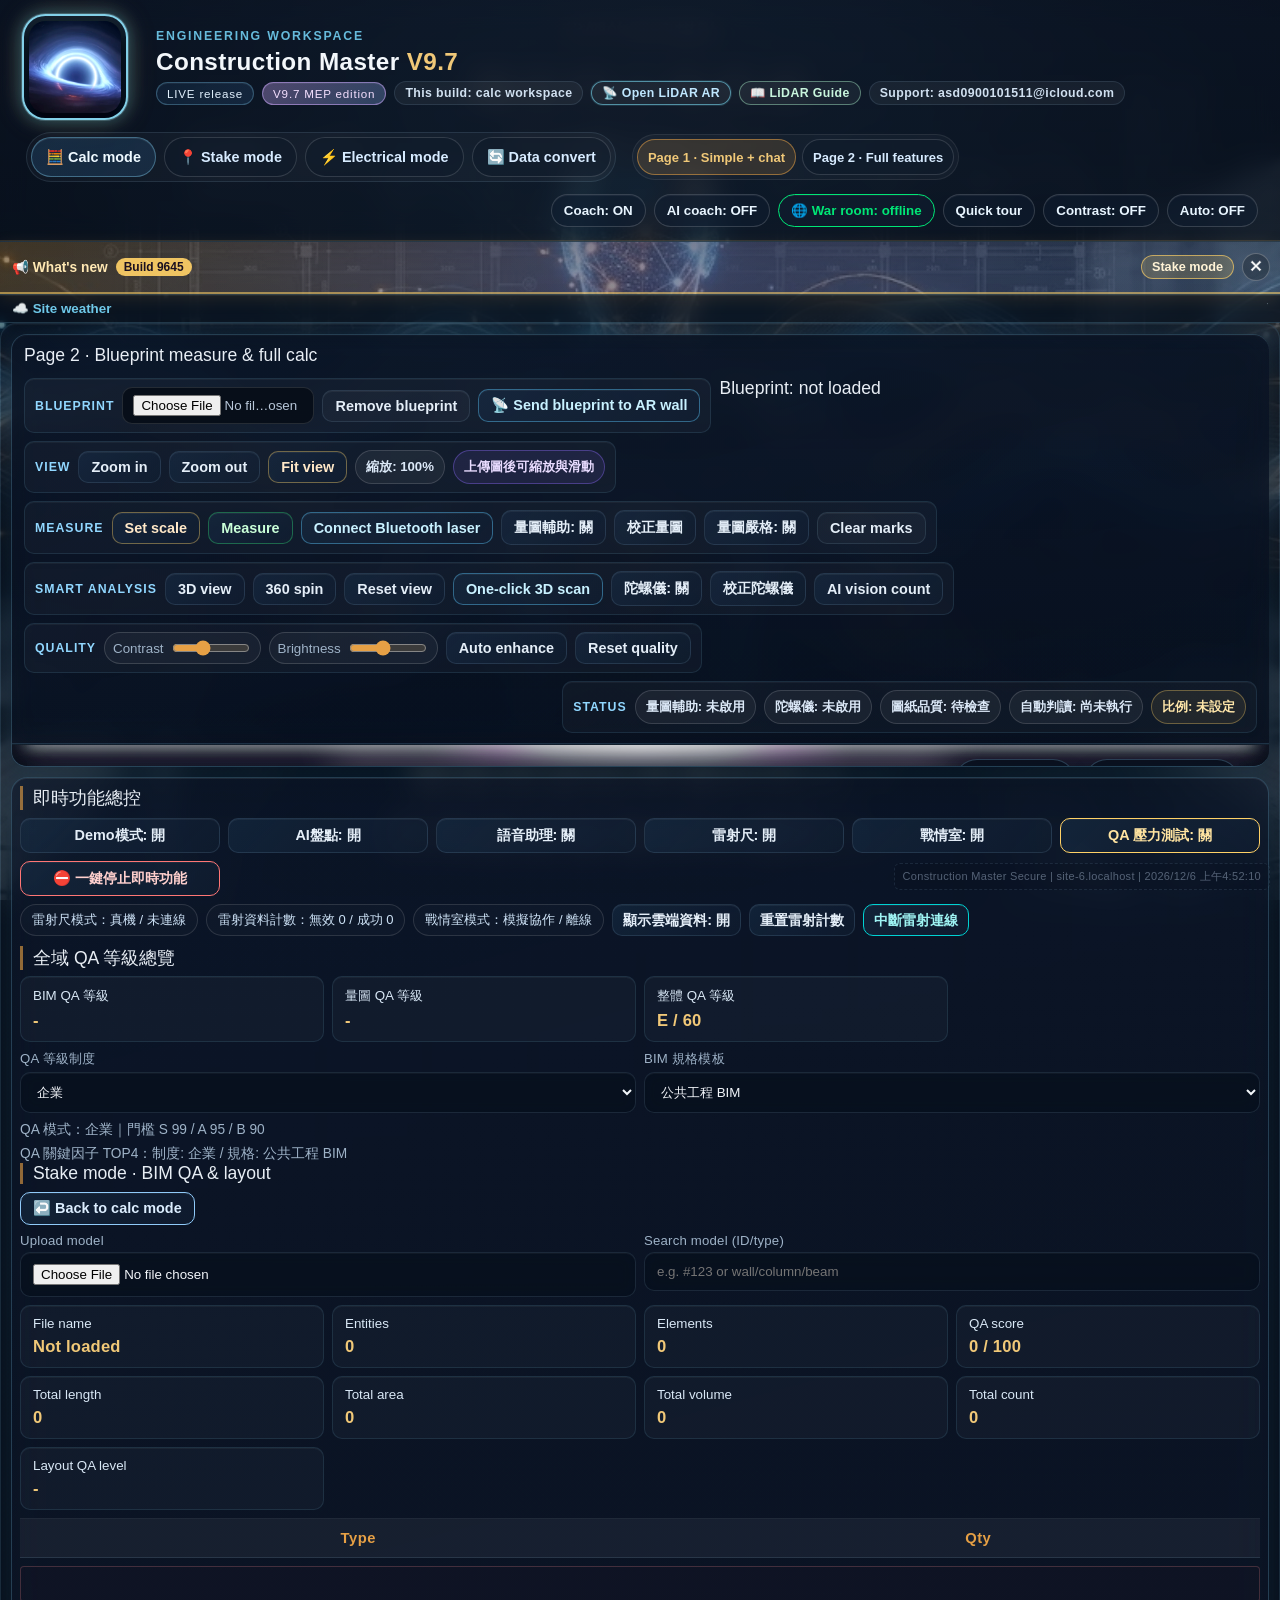
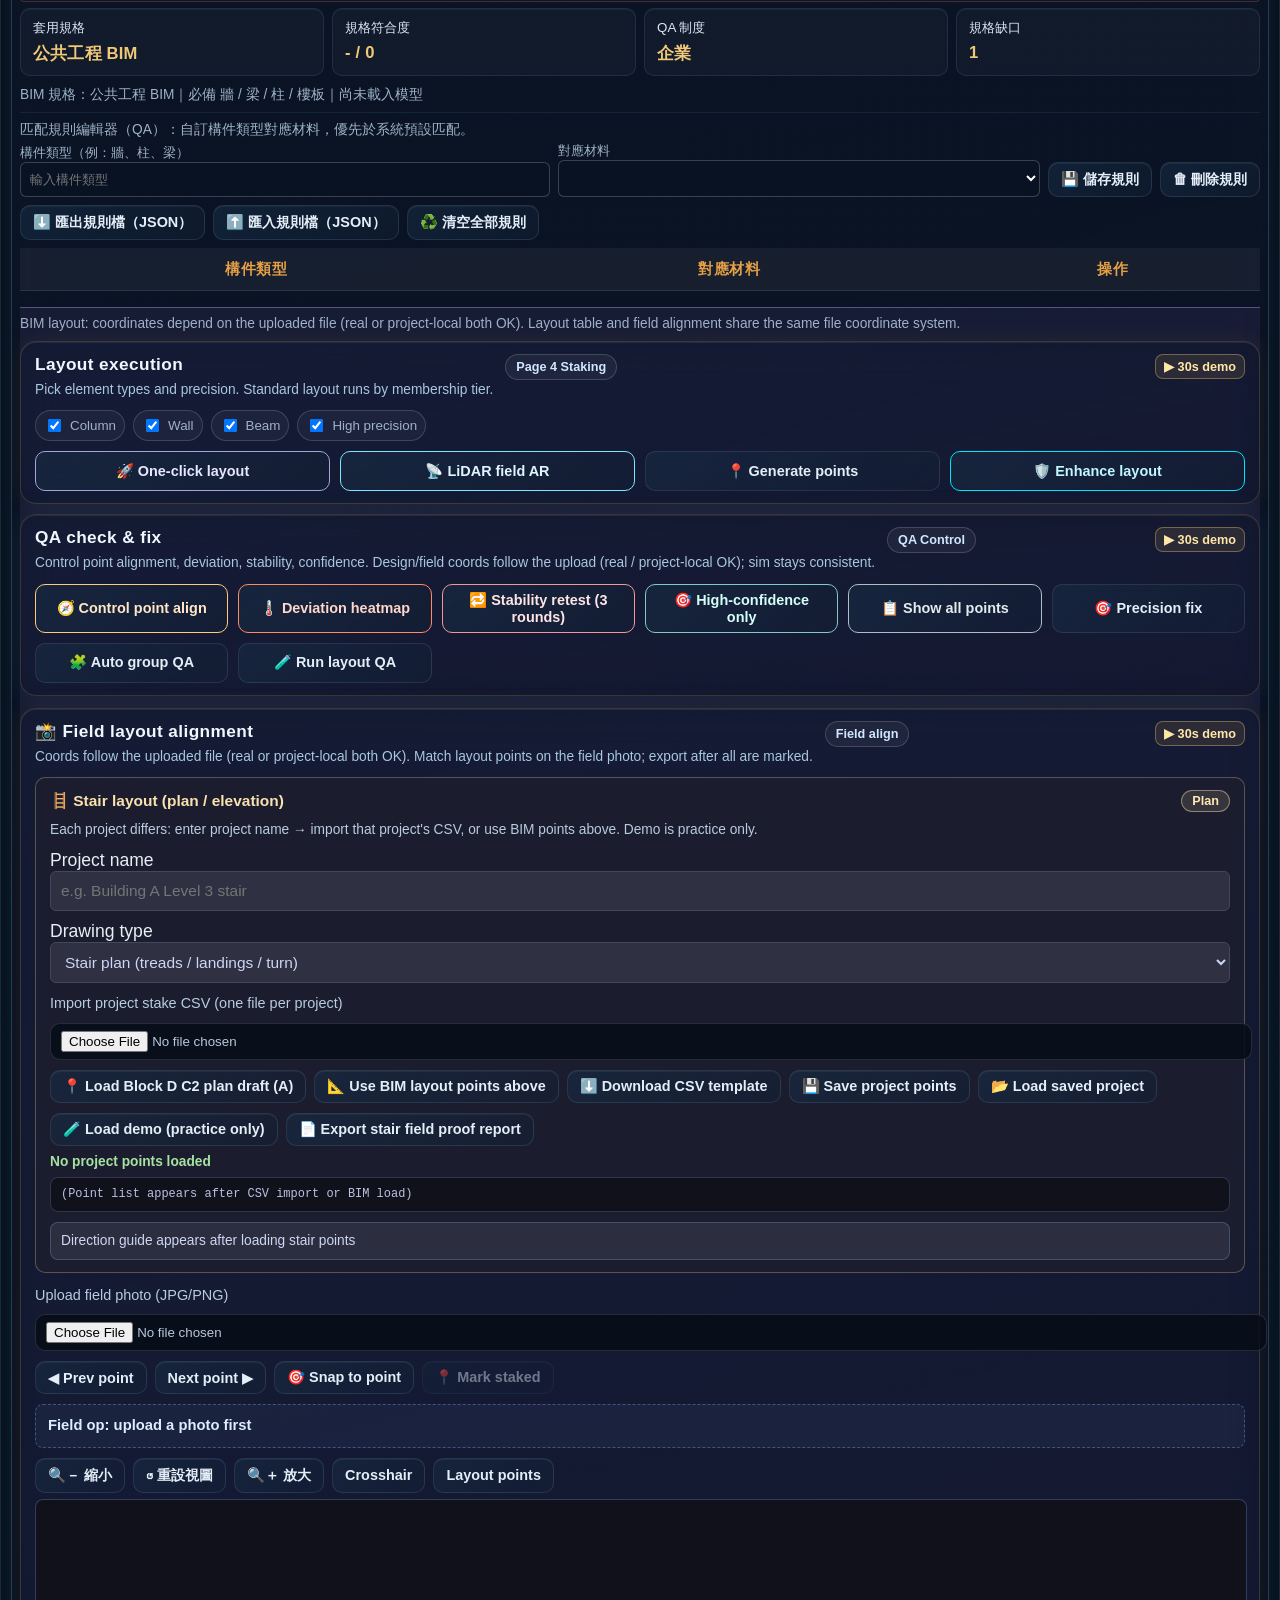
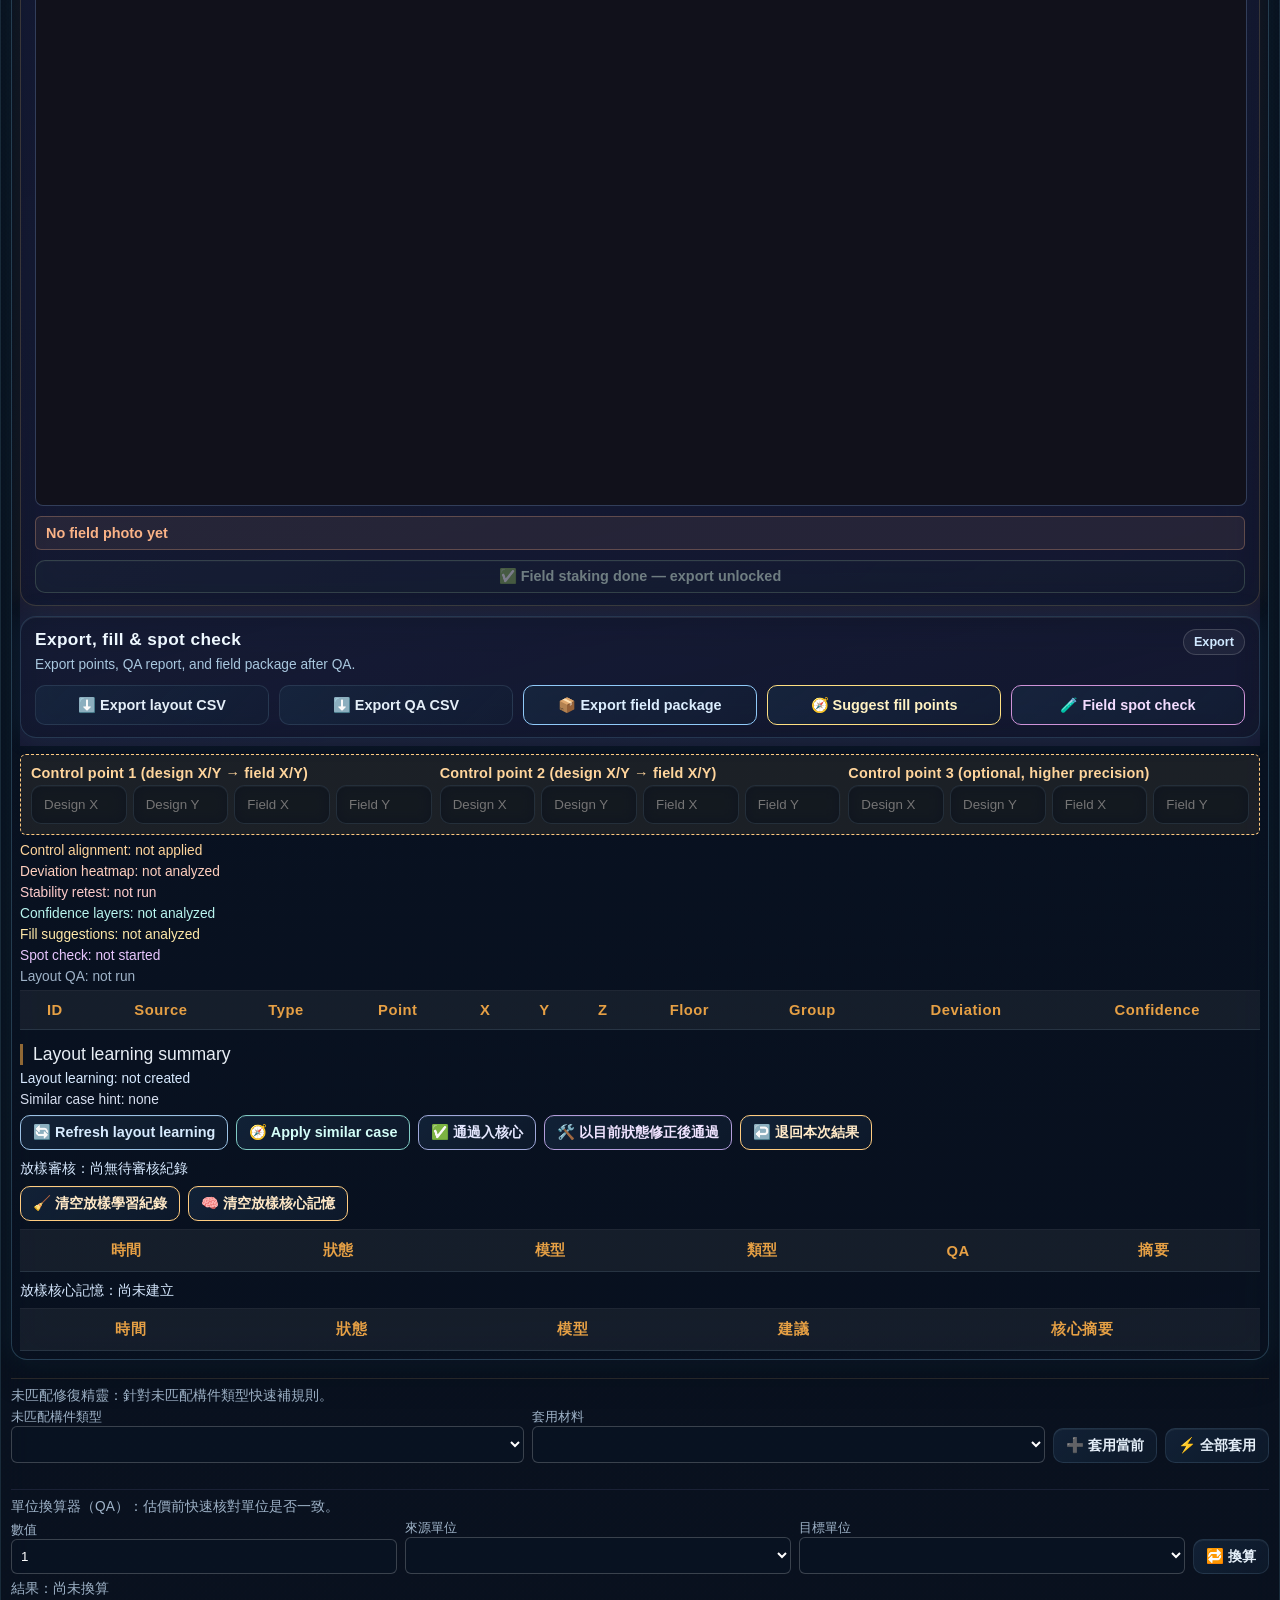
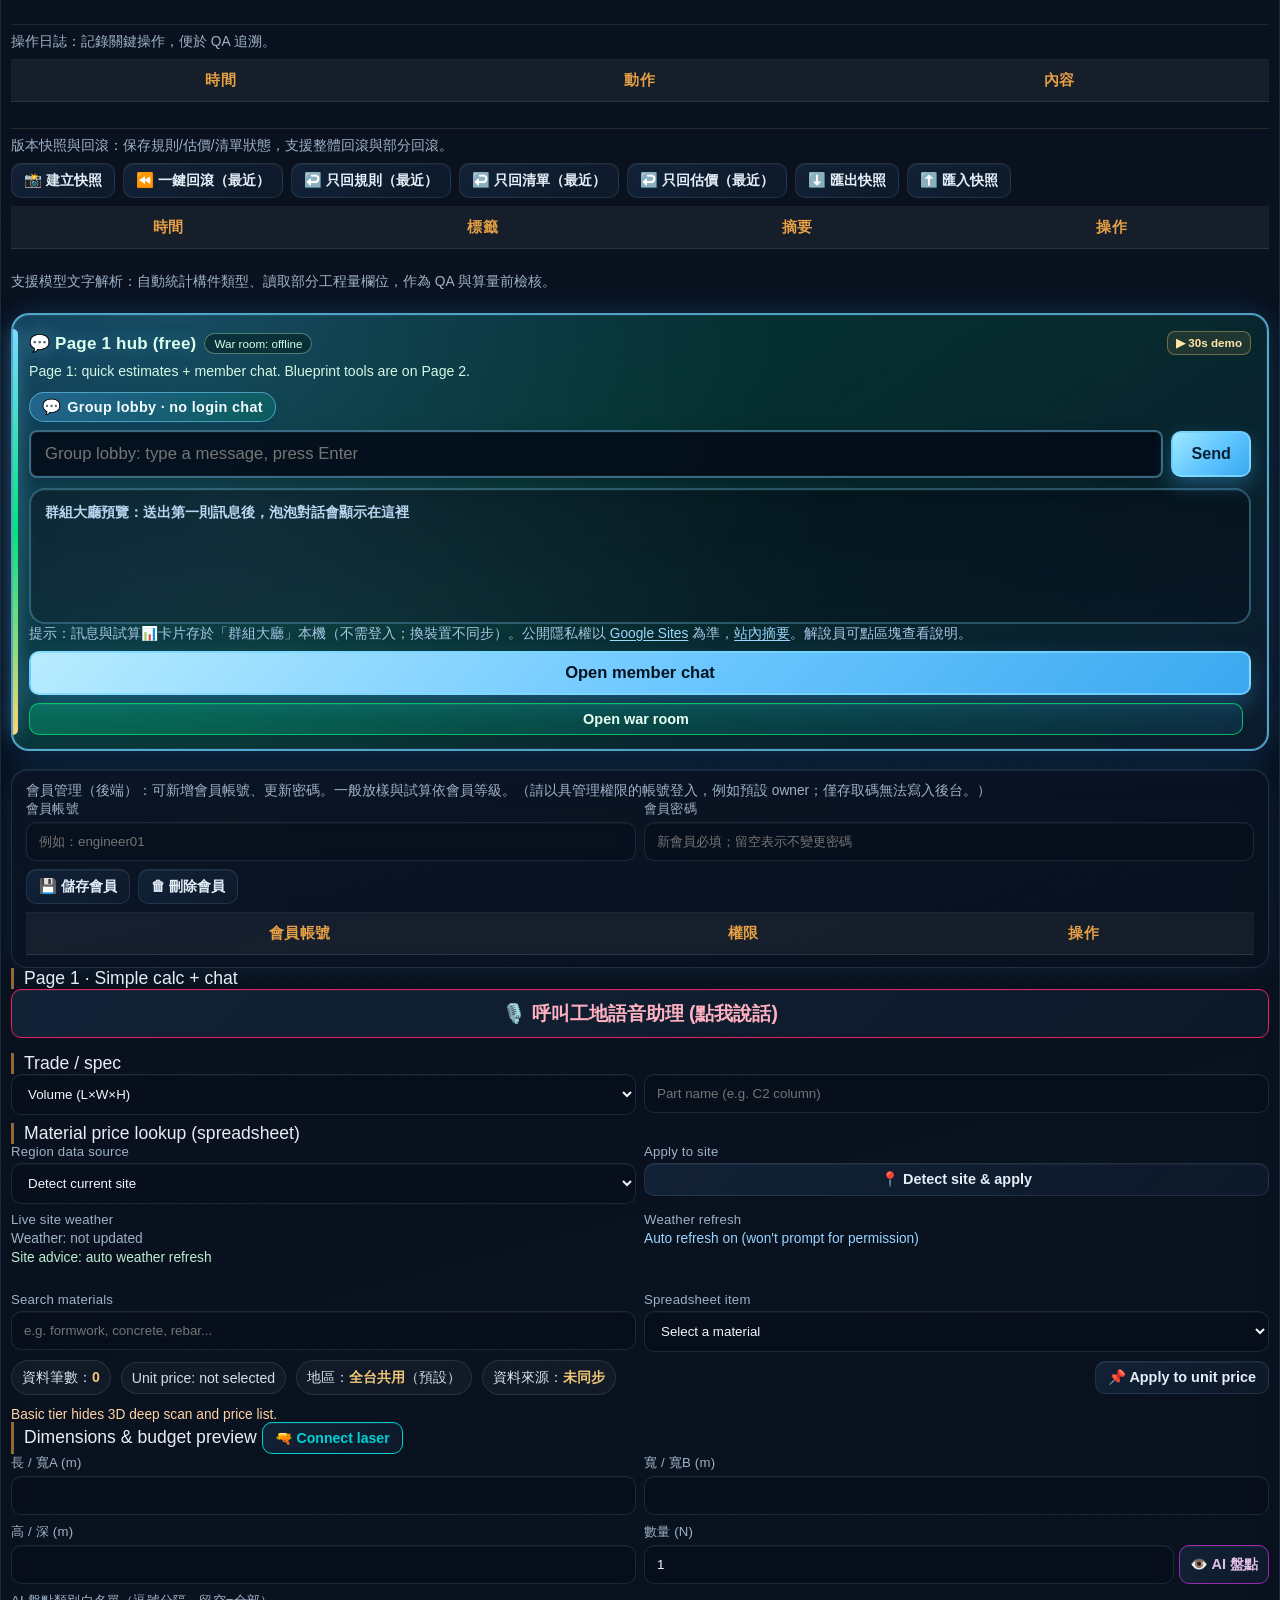
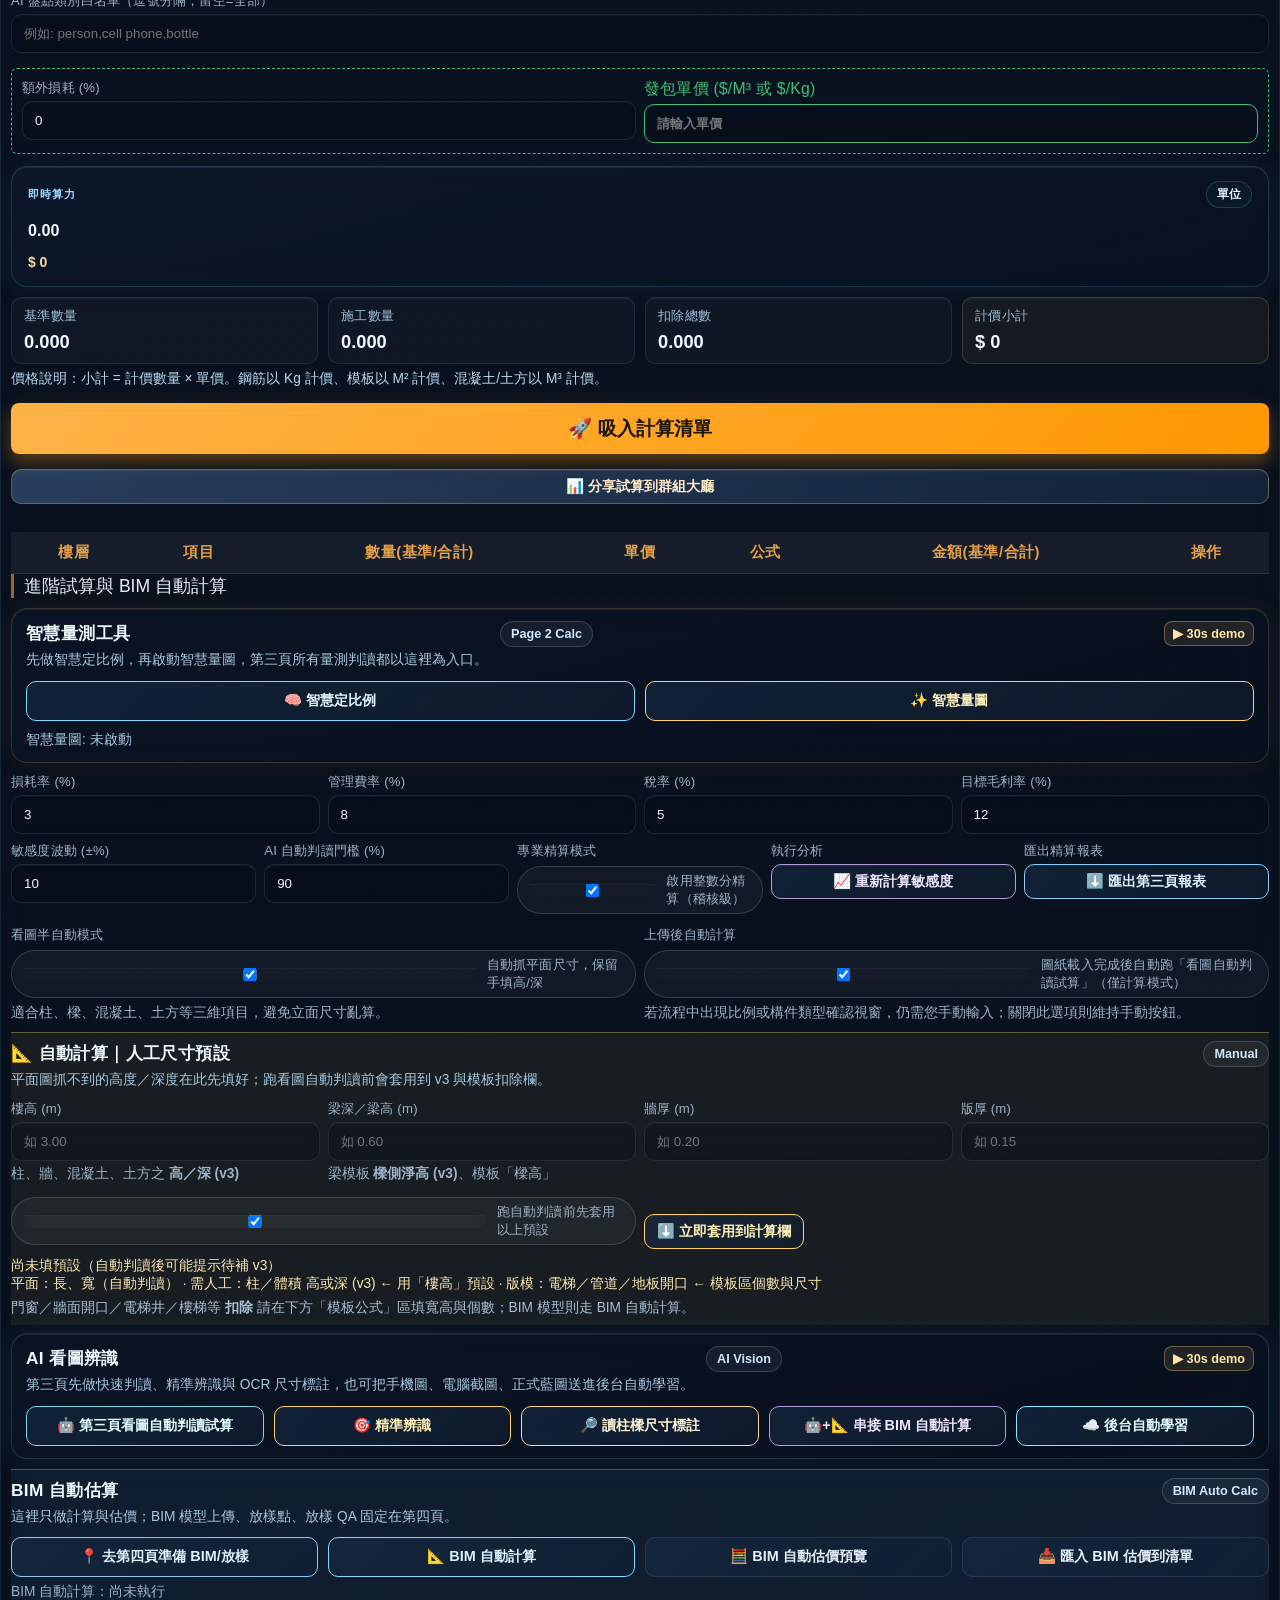
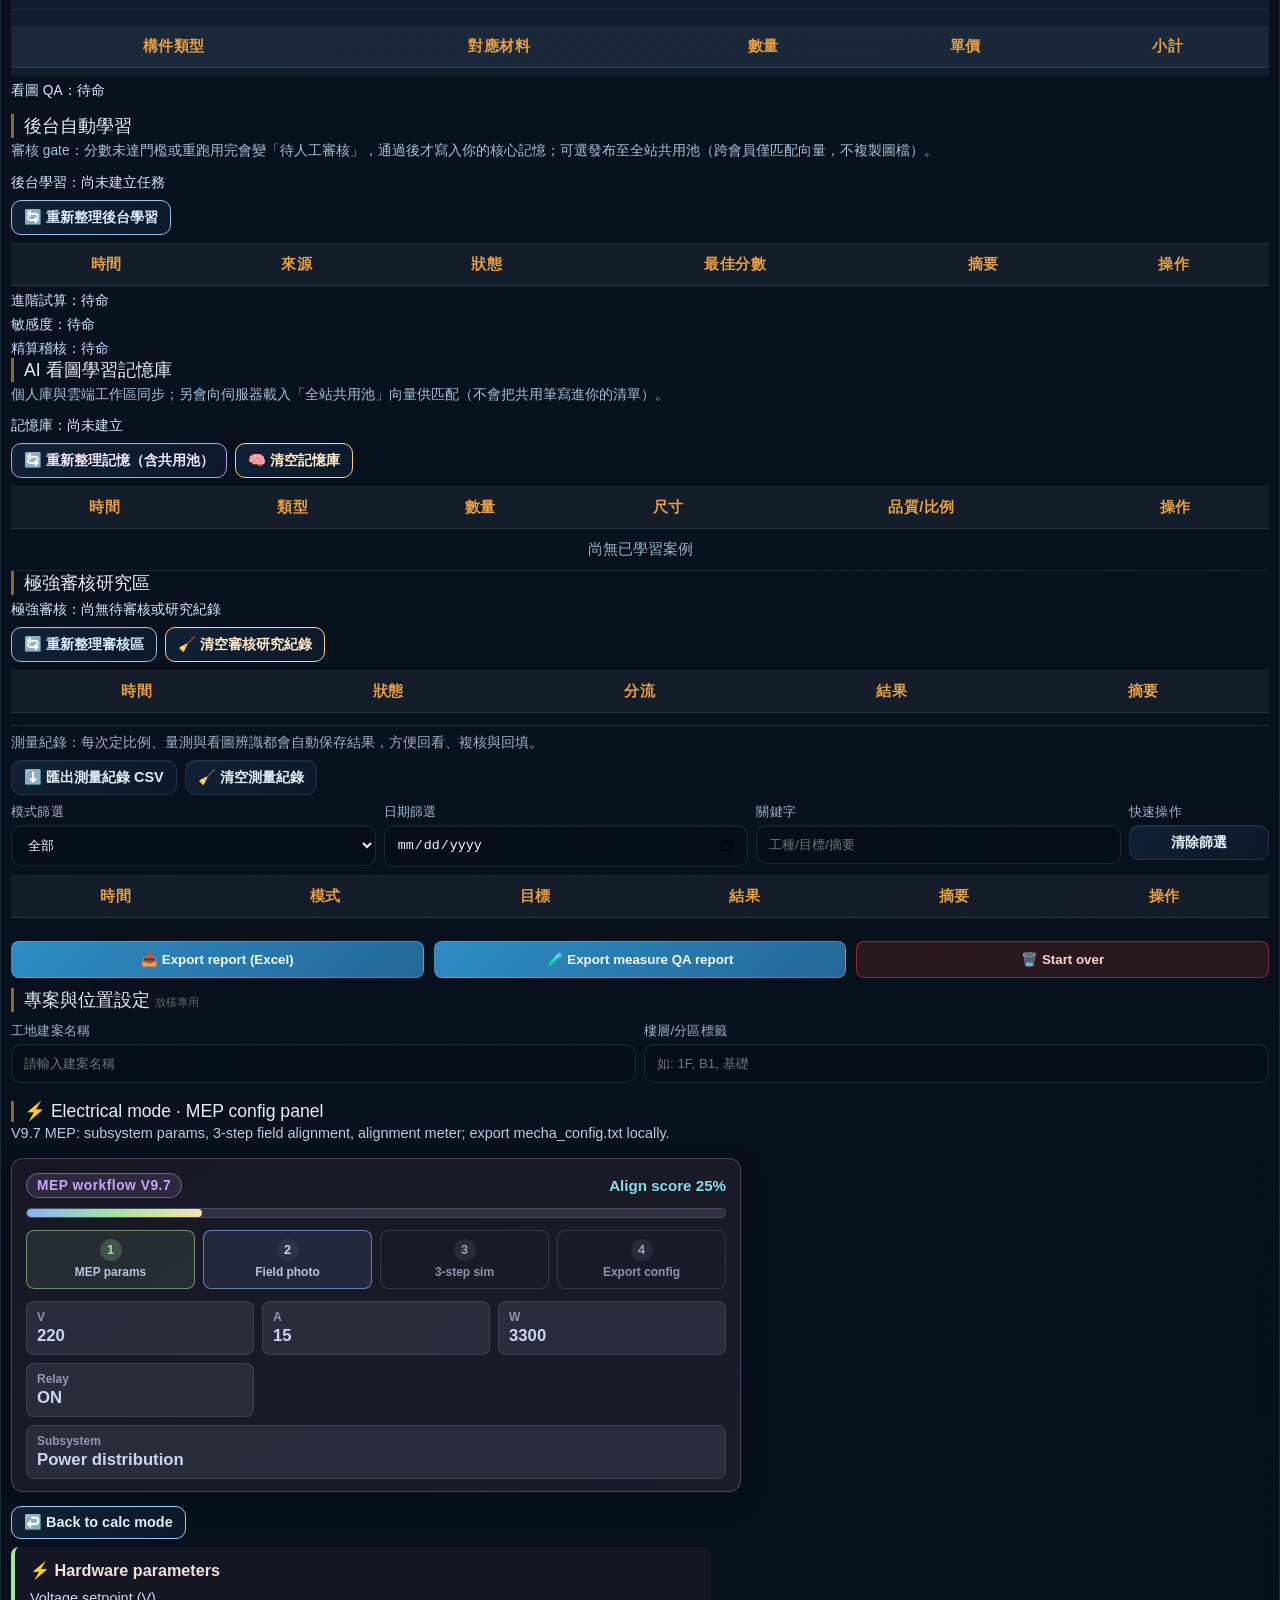
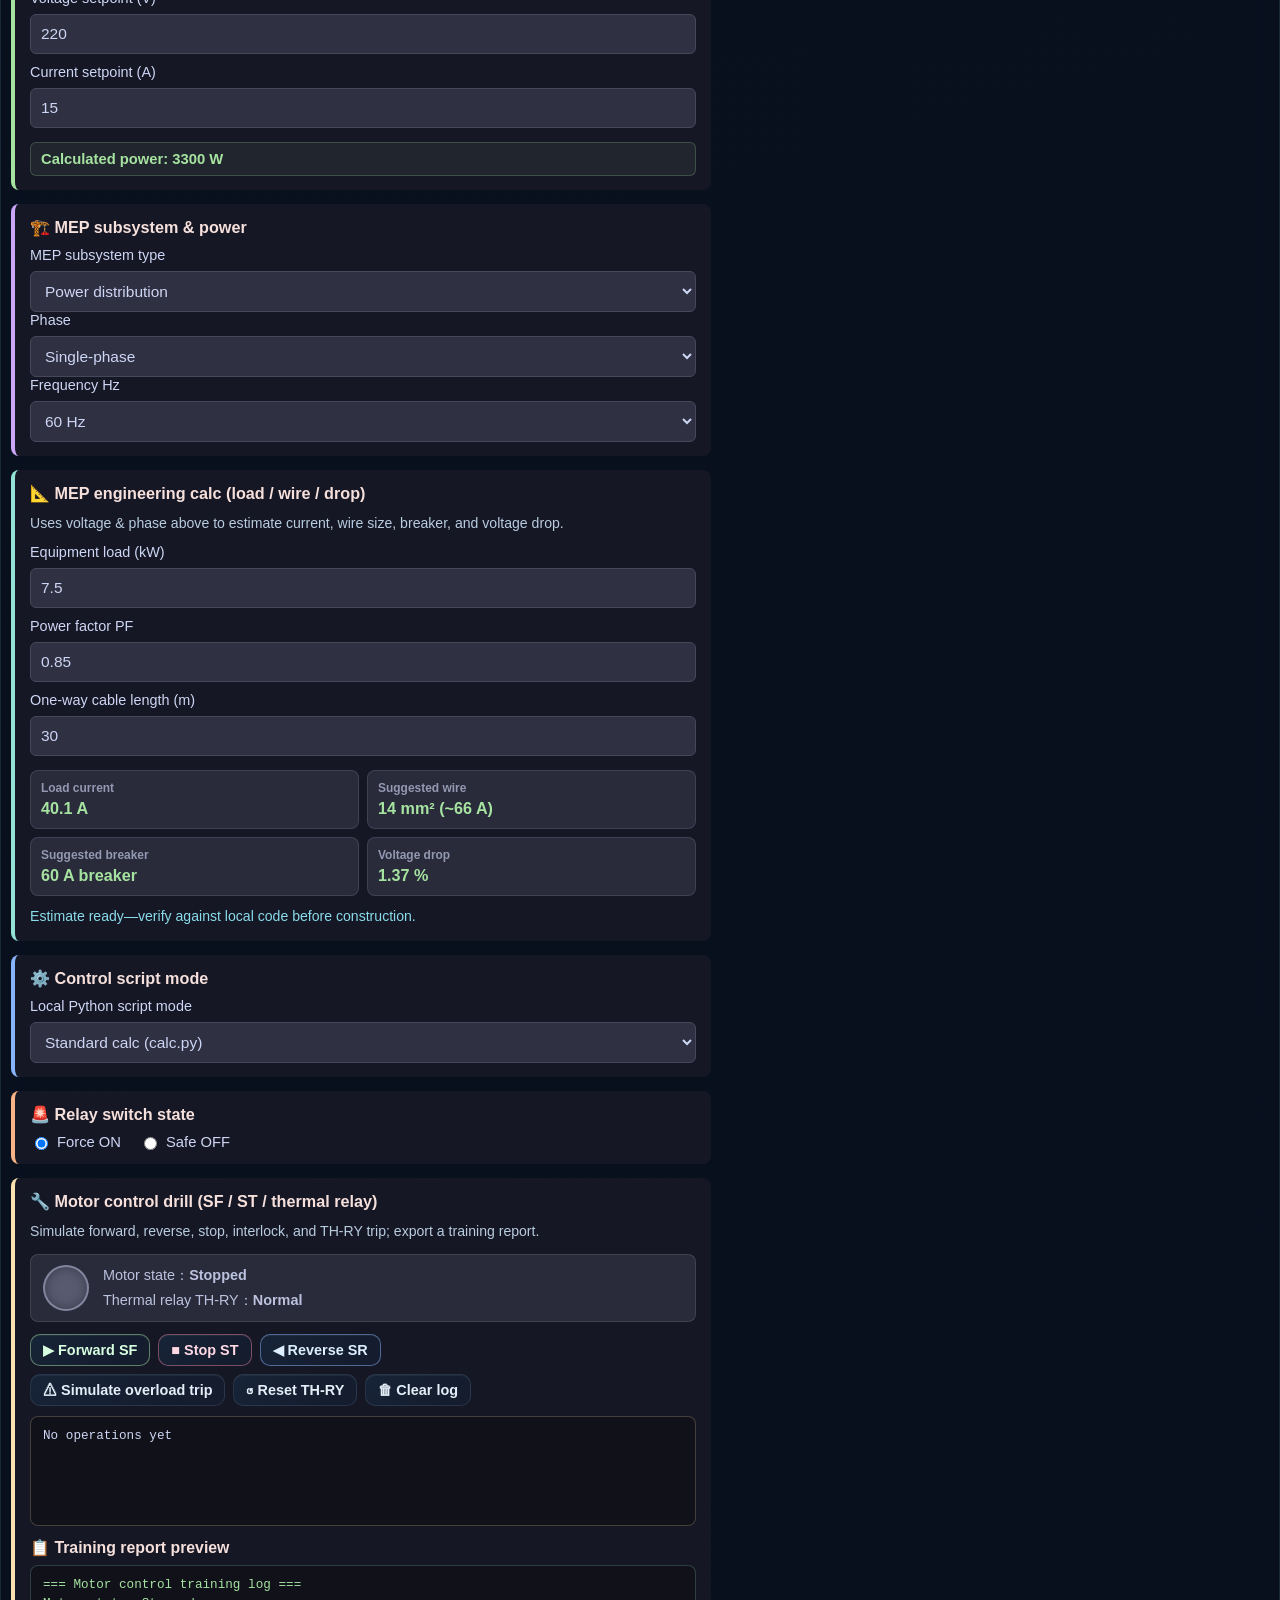
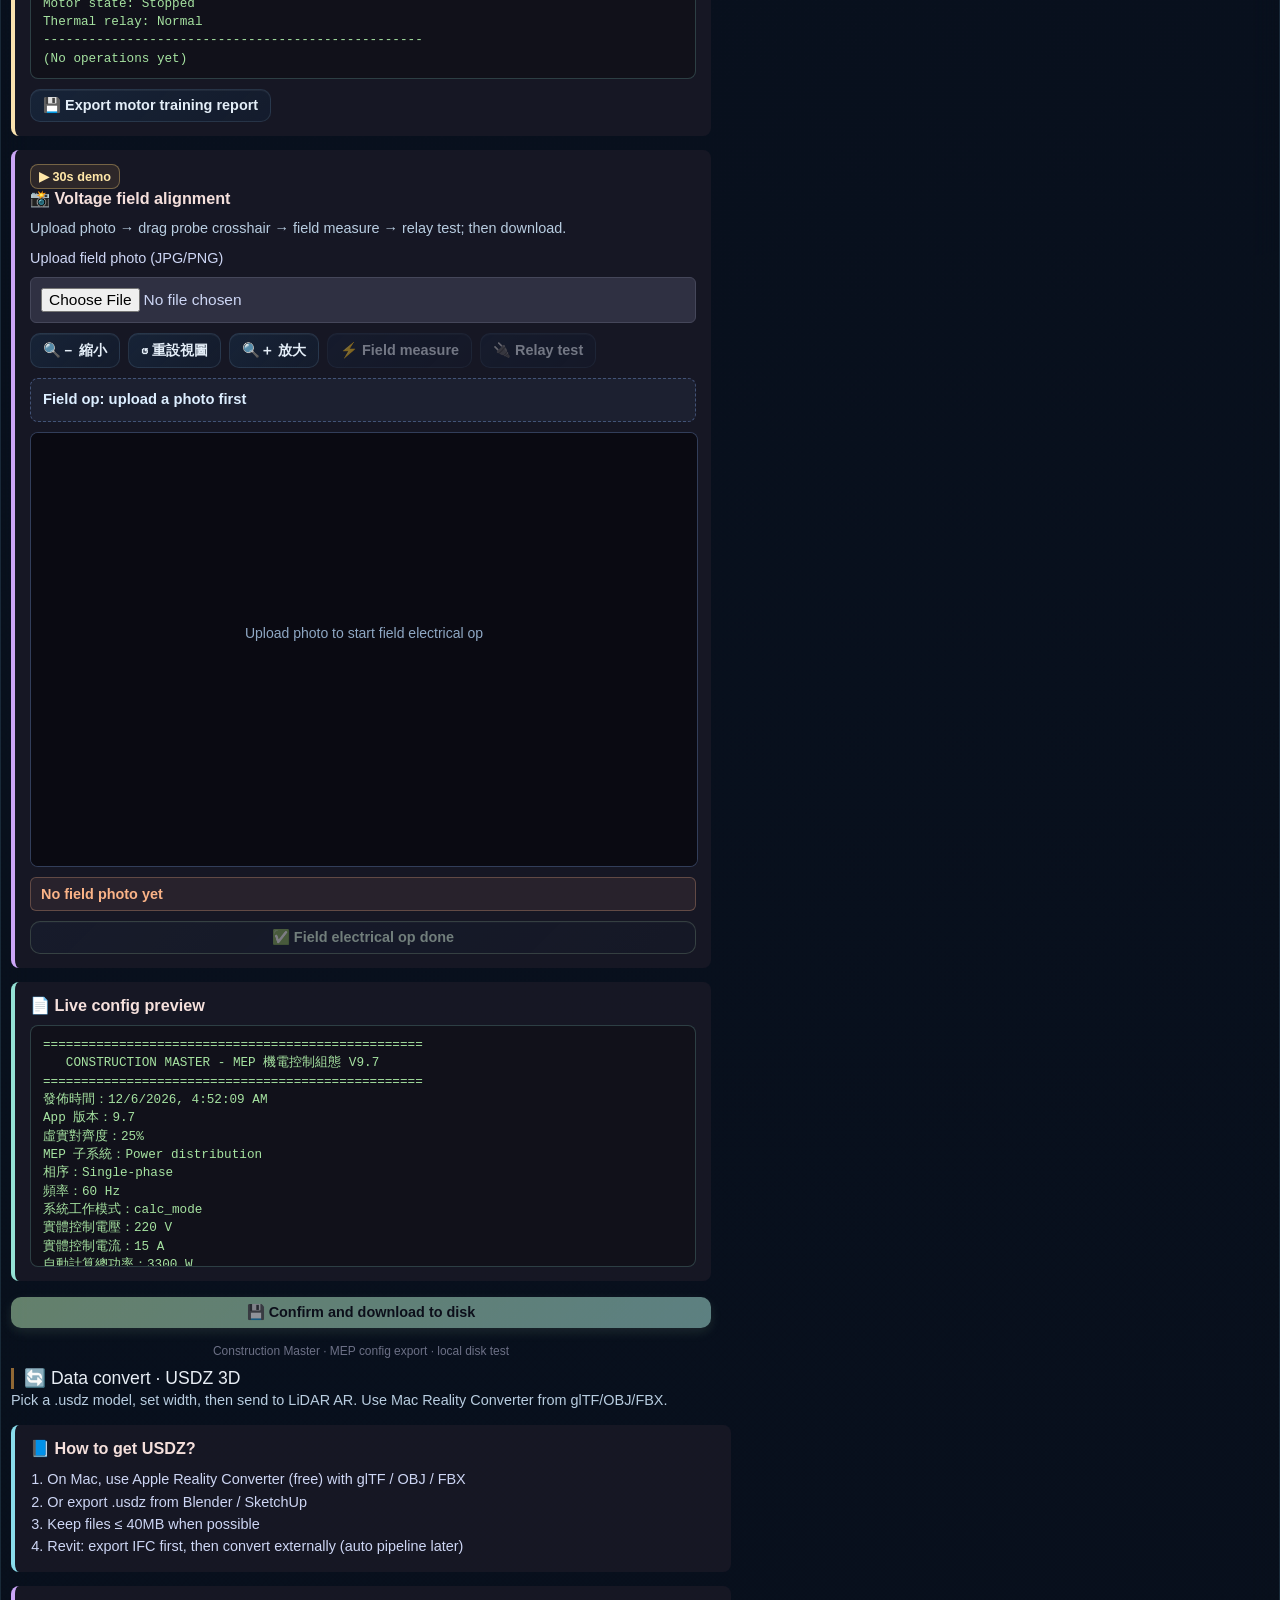
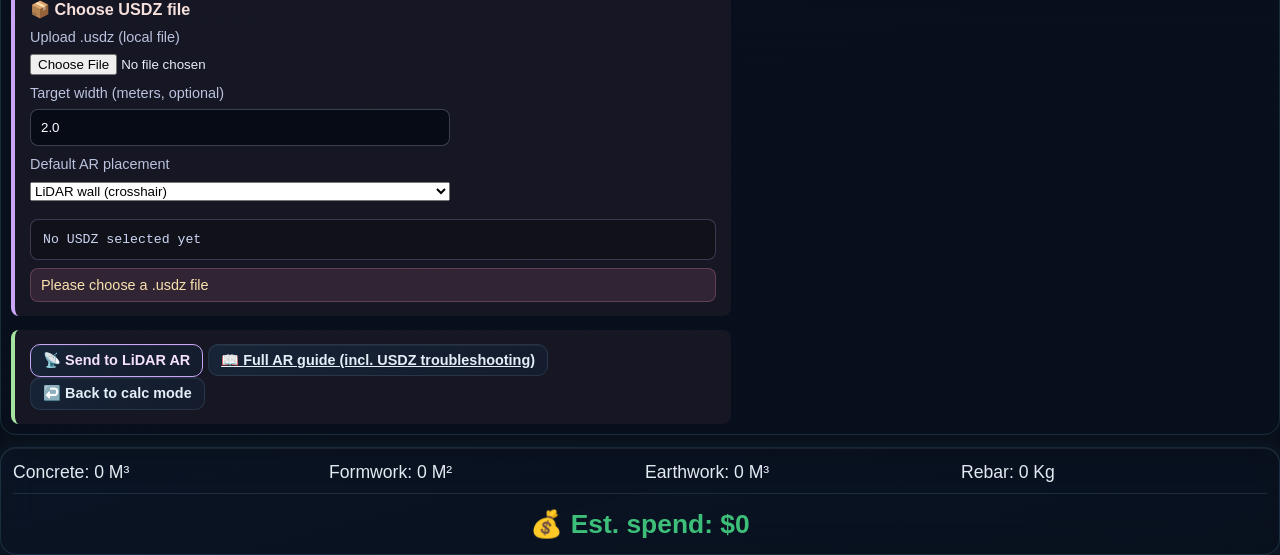
==== commit 8775c0fb: "Build 9645: Pro trial gates, guided precision default, accuracy benchmark. Add pro-access.js, native" ====
--- a/index.html
+++ b/index.html
@@ -79,6 +79,7 @@
             <a id="lidarMeasureGuideLink" class="header-meta-chip header-meta-chip--link" href="lidar-measure-guide.html" target="_blank" rel="noopener noreferrer" data-i18n="header.lidarGuide" data-i18n-title="header.lidarGuideTitle" title="LiDAR 測距圖文教學">📖 LiDAR 教學</a>
             <span class="header-meta-chip support-chip" data-i18n="header.support" data-i18n-title="header.support" title="開發者聯絡">支援：asd0900101511@icloud.com</span>
             <span id="billingStatusChip" class="header-meta-chip billing-status-chip" hidden></span>
+            <span id="proAccessChip" class="header-meta-chip pro-access-chip" hidden data-i18n-title="proAccess.chipTrialTitle"></span>
         </div>
     </div>
     <div class="work-switch">
@@ -464,7 +465,7 @@
                 <div class="action-cluster-header">
                     <div>
                         <div class="action-cluster-title" data-i18n="stake.execTitle">放樣執行設定</div>
-                        <div class="action-cluster-note" data-i18n="stake.execNote">先選擇構件類型與放樣精度。一般放樣（一鍵／產點／強化等）依會員等級；⚛️ IBM 雲端放樣另需後台為該帳號勾選「IBM 雲端」權限。</div>
+                        <div class="action-cluster-note" data-i18n="stake.execNote">先選擇構件類型與放樣精度。一般放樣（一鍵／產點／強化等）依會員等級執行。</div>
                     </div>
                     <div class="action-cluster-chip" data-i18n="stake.chipStaking">Page 4 Staking</div>
                 </div>
@@ -477,7 +478,6 @@
                 <div class="action-cluster-grid">
                 <button class="tool-btn" style="border-color:#9fa8da; color:#e5e8ff;" onclick="runDesktopStakingPipeline()" data-i18n="stake.btnPipeline">🚀 一鍵放樣流程</button>
                 <button type="button" class="tool-btn native-ar-open-btn work-mode-only-stake" style="border-color:#7ee7ff; color:#dff5ff;" onclick="openNativeAR({ source: 'stake-toolbar' })" data-i18n="ar.openFromStake">📡 LiDAR 現場 AR</button>
-                <button class="tool-btn" style="border-color:#b388ff; color:#e8d9ff;" onclick="runQuantumAutoStakeLayout()" data-i18n="stake.btnIbmCloud">⚛️ IBM 雲端放樣</button>
                 <button class="tool-btn" onclick="generateBimLayoutPoints()" data-i18n="stake.btnGeneratePoints">📍 產生放樣點</button>
                 <button class="tool-btn" style="border-color:#00e5ff; color:#bff8ff;" onclick="enhanceBimStakingQuality()" data-i18n="stake.btnEnhance">🛡️ 強化放樣</button>
                 </div>
@@ -609,16 +609,6 @@
                     </div>
                 </div>
             </div>
-            <div class="input-row" style="margin-top: 10px; border: 1px dashed #b388ff; padding: 10px; border-radius: 6px; background: rgba(179, 136, 255, 0.05);">
-                <div class="input-wrapper">
-                    <label style="color: #b388ff; font-weight: bold; font-size: 0.85em;" data-i18n="stake.ibmProxyLabel">🔐 IBM Quantum 後端代理</label>
-                    <div style="display:flex; gap:8px; align-items:center;">
-                        <input type="password" id="ibmQuantumKey" data-i18n-placeholder="stake.ibmKeyPh" placeholder="正式金鑰已移至後端安全代理" style="border-color: #b388ff; box-shadow: 0 0 8px rgba(179,136,255,0.2);">
-                        <button class="tool-btn" type="button" id="ibmQuantumKeyToggleBtn" onclick="toggleIBMQuantumKeyVisibility()" style="border-color:#b388ff; color:#e8d9ff; white-space:nowrap;" data-i18n="stake.ibmBackendBtn">後端代理</button>
-                        <button class="tool-btn" type="button" onclick="clearIBMQuantumKey()" style="border-color:#ff9aa2; color:#ffd7dc; white-space:nowrap;" data-i18n="stake.ibmClearBtn">🧹 清除</button>
-                    </div>
-                </div>
-            </div>
             <div id="layoutAlignmentSummary" class="bim-note" style="color:#ffd59c;" data-i18n="stake.summaryAlignment">控制點配準：尚未套用</div>
             <div id="layoutHeatmapSummary" class="bim-note" style="color:#ffcfbf;" data-i18n="stake.summaryHeatmap">偏差熱圖：尚未分析</div>
             <div id="layoutStabilitySummary" class="bim-note" style="color:#ffcdcd;" data-i18n="stake.summaryStability">穩定度重測：尚未執行</div>
@@ -987,7 +977,7 @@
             </div>
         </div>
         <div id="stakeMemberWrap" class="member-wrap level-hide-basic work-mode-only-calc calc-subpage-block calc-subpage-block-2">
-            <div class="bim-note" style="margin-top:0;">會員管理（後端）：可新增會員帳號、更新密碼。下方勾選<strong>僅管控 IBM Quantum／後端雲端呼叫</strong>（第四頁「⚛️ IBM 雲端放樣」按鈕）；<strong>一般放樣流程不由這裡控制</strong>，依會員等級。（請以具管理權限的帳號登入，例如預設 owner；僅存取碼無法寫入後台。）</div>
+            <div class="bim-note" style="margin-top:0;">會員管理（後端）：可新增會員帳號、更新密碼。一般放樣與試算依會員等級。（請以具管理權限的帳號登入，例如預設 owner；僅存取碼無法寫入後台。）</div>
             <div class="input-row">
                 <div class="input-wrapper">
                     <label>會員帳號</label>
@@ -995,11 +985,7 @@
                 </div>
                 <div class="input-wrapper">
                     <label>會員密碼</label>
-                    <input type="password" id="memberPasswordInput" placeholder="新會員必填；留空可只更新權限">
-                </div>
-                <div class="input-wrapper">
-                    <label>IBM 雲端</label>
-                    <label class="tool-mini"><input type="checkbox" id="memberQuantumAccessInput"> 允許呼叫 IBM Quantum／後端代理（不含一般放樣）</label>
+                    <input type="password" id="memberPasswordInput" placeholder="新會員必填；留空表示不變更密碼">
                 </div>
             </div>
             <div class="bim-actions">
@@ -1265,8 +1251,8 @@
         </table>
 
         <div class="calc-subpage-block calc-subpage-block-2">
-        <div class="group-title level-only-pro">進階試算與 IBM 自動計算</div>
-        <div id="calcAdvancedPage" class="group-title level-only-pro" hidden aria-hidden="true">計算第三頁｜IBM 自動計算與進階試算</div>
+        <div class="group-title level-only-pro">進階試算與 BIM 自動計算</div>
+        <div id="calcAdvancedPage" class="group-title level-only-pro" hidden aria-hidden="true">計算第三頁｜BIM 自動計算與進階試算</div>
         <div id="calcMeasureCluster" class="action-cluster action-cluster--accent level-only-pro" style="margin-bottom:10px;">
             <div class="action-cluster-header">
                 <div>
@@ -1342,6 +1328,48 @@
                 <div class="bim-note" style="margin-top:6px;">若流程中出現比例或構件類型確認視窗，仍需您手動輸入；關閉此選項則維持手動按鈕。</div>
         </div>
         </div>
+        <div id="autoCalcManualInputsPanel" class="bim-rule-wrap level-only-pro" style="margin-top:10px; border-color: rgba(255, 209, 102, 0.35); background: rgba(255, 209, 102, 0.06);">
+            <div class="action-cluster-header">
+                <div>
+                    <div class="action-cluster-title">📐 自動計算｜人工尺寸預設</div>
+                    <div class="action-cluster-note">平面圖抓不到的高度／深度在此先填好；跑看圖自動判讀前會套用到 v3 與模板扣除欄。</div>
+                </div>
+                <div class="action-cluster-chip">Manual</div>
+            </div>
+            <div class="input-row" style="margin-top:8px;">
+                <div class="input-wrapper">
+                    <label for="autoCalcManualFloorHeight">樓高 (m)</label>
+                    <input type="number" id="autoCalcManualFloorHeight" step="0.01" min="0" placeholder="如 3.00" oninput="syncAutoCalcManualInputsPref()">
+                    <div class="bim-note" style="margin-top:4px;">柱、牆、混凝土、土方之 <strong>高／深 (v3)</strong></div>
+                </div>
+                <div class="input-wrapper">
+                    <label for="autoCalcManualBeamDepth">梁深／梁高 (m)</label>
+                    <input type="number" id="autoCalcManualBeamDepth" step="0.01" min="0" placeholder="如 0.60" oninput="syncAutoCalcManualInputsPref()">
+                    <div class="bim-note" style="margin-top:4px;">梁模板 <strong>樑側淨高 (v3)</strong>、模板「樑高」</div>
+                </div>
+                <div class="input-wrapper">
+                    <label for="autoCalcManualWallThickness">牆厚 (m)</label>
+                    <input type="number" id="autoCalcManualWallThickness" step="0.01" min="0" placeholder="如 0.20" oninput="syncAutoCalcManualInputsPref()">
+                </div>
+                <div class="input-wrapper">
+                    <label for="autoCalcManualSlabThickness">版厚 (m)</label>
+                    <input type="number" id="autoCalcManualSlabThickness" step="0.01" min="0" placeholder="如 0.15" oninput="syncAutoCalcManualInputsPref()">
+                </div>
+            </div>
+            <div class="input-row">
+                <div class="input-wrapper">
+                    <label class="tool-mini" style="display:flex; align-items:center; gap:8px; margin-top:6px;">
+                        <input type="checkbox" id="autoCalcManualApplyBeforeRun" checked onchange="syncAutoCalcManualInputsPref()">
+                        跑自動判讀前先套用以上預設
+                    </label>
+                </div>
+                <div class="input-wrapper" style="display:flex; align-items:flex-end;">
+                    <button type="button" class="tool-btn" style="border-color:#ffd166; color:#fff1b8;" onclick="applyAutoCalcManualInputsToWorkspace()">⬇️ 立即套用到計算欄</button>
+                </div>
+            </div>
+            <div id="autoCalcManualInputsHint" class="bim-note" style="margin-top:8px; color:#ffe9b0;">人工尺寸：請先選工項類型，上方顯示本類型仍需手填的項目。</div>
+            <div class="bim-note" style="margin-top:6px; color:#a8c0d8; font-size:0.78em;">門窗／牆面開口／電梯井／樓梯等 <strong>扣除</strong> 請在下方「模板公式」區填寬高與個數；BIM 模型則走 BIM 自動計算。</div>
+        </div>
         <div id="calcAiVisionCluster" class="action-cluster level-only-pro" style="margin-top:8px;">
             <div class="action-cluster-header">
                 <div>
@@ -1351,28 +1379,28 @@
                 <div class="action-cluster-chip">AI Vision</div>
             </div>
             <div class="action-cluster-grid">
-            <button class="tool-btn" style="border-color:#7ed6df; color:#dffcff;" onclick="autoInterpretBlueprintAndCalculate()">🤖 第三頁看圖自動判讀試算</button>
+            <button class="tool-btn" style="border-color:#7ed6df; color:#dffcff;" onclick="autoInterpretBlueprintAndCalculate()" data-i18n-title="proAccess.autoCalcGuidedDefault" title="原生 App：自動改走極強精準">🤖 第三頁看圖自動判讀試算</button>
                 <button class="tool-btn" style="border-color:#ffd166; color:#fff1b8;" onclick="runGuidedPrecisionAutoInterpret()">🎯 精準辨識</button>
             <button class="tool-btn" style="border-color:#ffd59c; color:#fff1d6;" onclick="readBlueprintSizeAnnotations()">🔎 讀柱樑尺寸標註</button>
-                <button class="tool-btn" style="border-color:#b39ddb; color:#efe3ff;" onclick="runAutoBlueprintPlusBIM()">🤖+⚛️ 串接 IBM 自動計算</button>
+                <button class="tool-btn" style="border-color:#b39ddb; color:#efe3ff;" onclick="runAutoBlueprintPlusBIM()">🤖+📐 串接 BIM 自動計算</button>
                 <button class="tool-btn" style="border-color:#8be9fd; color:#dfffff;" onclick="startBackendAutoInterpretLearning()">☁️ 後台自動學習</button>
         </div>
         </div>
         <div id="calcIbmCluster" class="bim-rule-wrap level-only-pro" style="margin-top:10px; border-color: rgba(128, 216, 255, 0.32); background: rgba(88, 170, 255, 0.08);">
             <div class="action-cluster-header">
                 <div>
-                    <div class="action-cluster-title">IBM / BIM 自動估算</div>
+                    <div class="action-cluster-title">BIM 自動估算</div>
                     <div class="action-cluster-note">這裡只做計算與估價；BIM 模型上傳、放樣點、放樣 QA 固定在第四頁。</div>
                 </div>
-                <div class="action-cluster-chip">IBM Auto Calc</div>
+                <div class="action-cluster-chip">BIM Auto Calc</div>
             </div>
             <div class="action-cluster-grid" style="margin-top:8px;">
                 <button class="tool-btn" style="border-color:#90caf9; color:#dceeff;" onclick="setWorkMode('stake')">📍 去第四頁準備 BIM/放樣</button>
-                <button class="tool-btn" style="border-color:#80d8ff; color:#d8f3ff;" onclick="runBimTechAutoCalculation()">⚛️ IBM 自動計算</button>
-                <button class="tool-btn" onclick="generateBIMEstimate()">🧮 IBM/BIM 自動估價預覽</button>
-                <button class="tool-btn" onclick="importBIMEstimateToList()">📥 匯入 IBM/BIM 估價到清單</button>
-            </div>
-            <div id="bimAutoCalcInfo" class="bim-note" style="margin-top:6px;">IBM 自動計算：尚未執行</div>
+                <button class="tool-btn" style="border-color:#80d8ff; color:#d8f3ff;" onclick="runBimTechAutoCalculation()">📐 BIM 自動計算</button>
+                <button class="tool-btn" onclick="generateBIMEstimate()">🧮 BIM 自動估價預覽</button>
+                <button class="tool-btn" onclick="importBIMEstimateToList()">📥 匯入 BIM 估價到清單</button>
+            </div>
+            <div id="bimAutoCalcInfo" class="bim-note" style="margin-top:6px;">BIM 自動計算：尚未執行</div>
             <div class="bim-estimate-wrap">
                 <table>
                     <thead><tr><th>構件類型</th><th>對應材料</th><th>數量</th><th>單價</th><th>小計</th></tr></thead>
@@ -1542,9 +1570,10 @@
 <script src="scripts/features/motor-simulator.js?v=v9644-update-marquee"></script>
 <script src="scripts/features/field-simulator.js?v=v9644-update-marquee"></script>
 <script src="scripts/features/stair-stake-guide.js?v=v9644-update-marquee"></script>
-<script src="scripts/features/update-marquee.js?v=v9644-update-marquee"></script>
+<script src="scripts/features/update-marquee.js?v=v9645-pro-access"></script>
 <script src="scripts/features/feature-demo.js?v=v9627-demo-ios-lottie"></script>
-<script src="scripts/features/native-ar-bridge.js?v=v9642-native-ar"></script>
+<script src="scripts/features/pro-access.js?v=v9645-pro-access"></script>
+<script src="scripts/features/native-ar-bridge.js?v=v9645-pro-access"></script>
 <script src="scripts/app-main.js?v=v9627-demo-ios-lottie"></script>
 </body>
 </html>
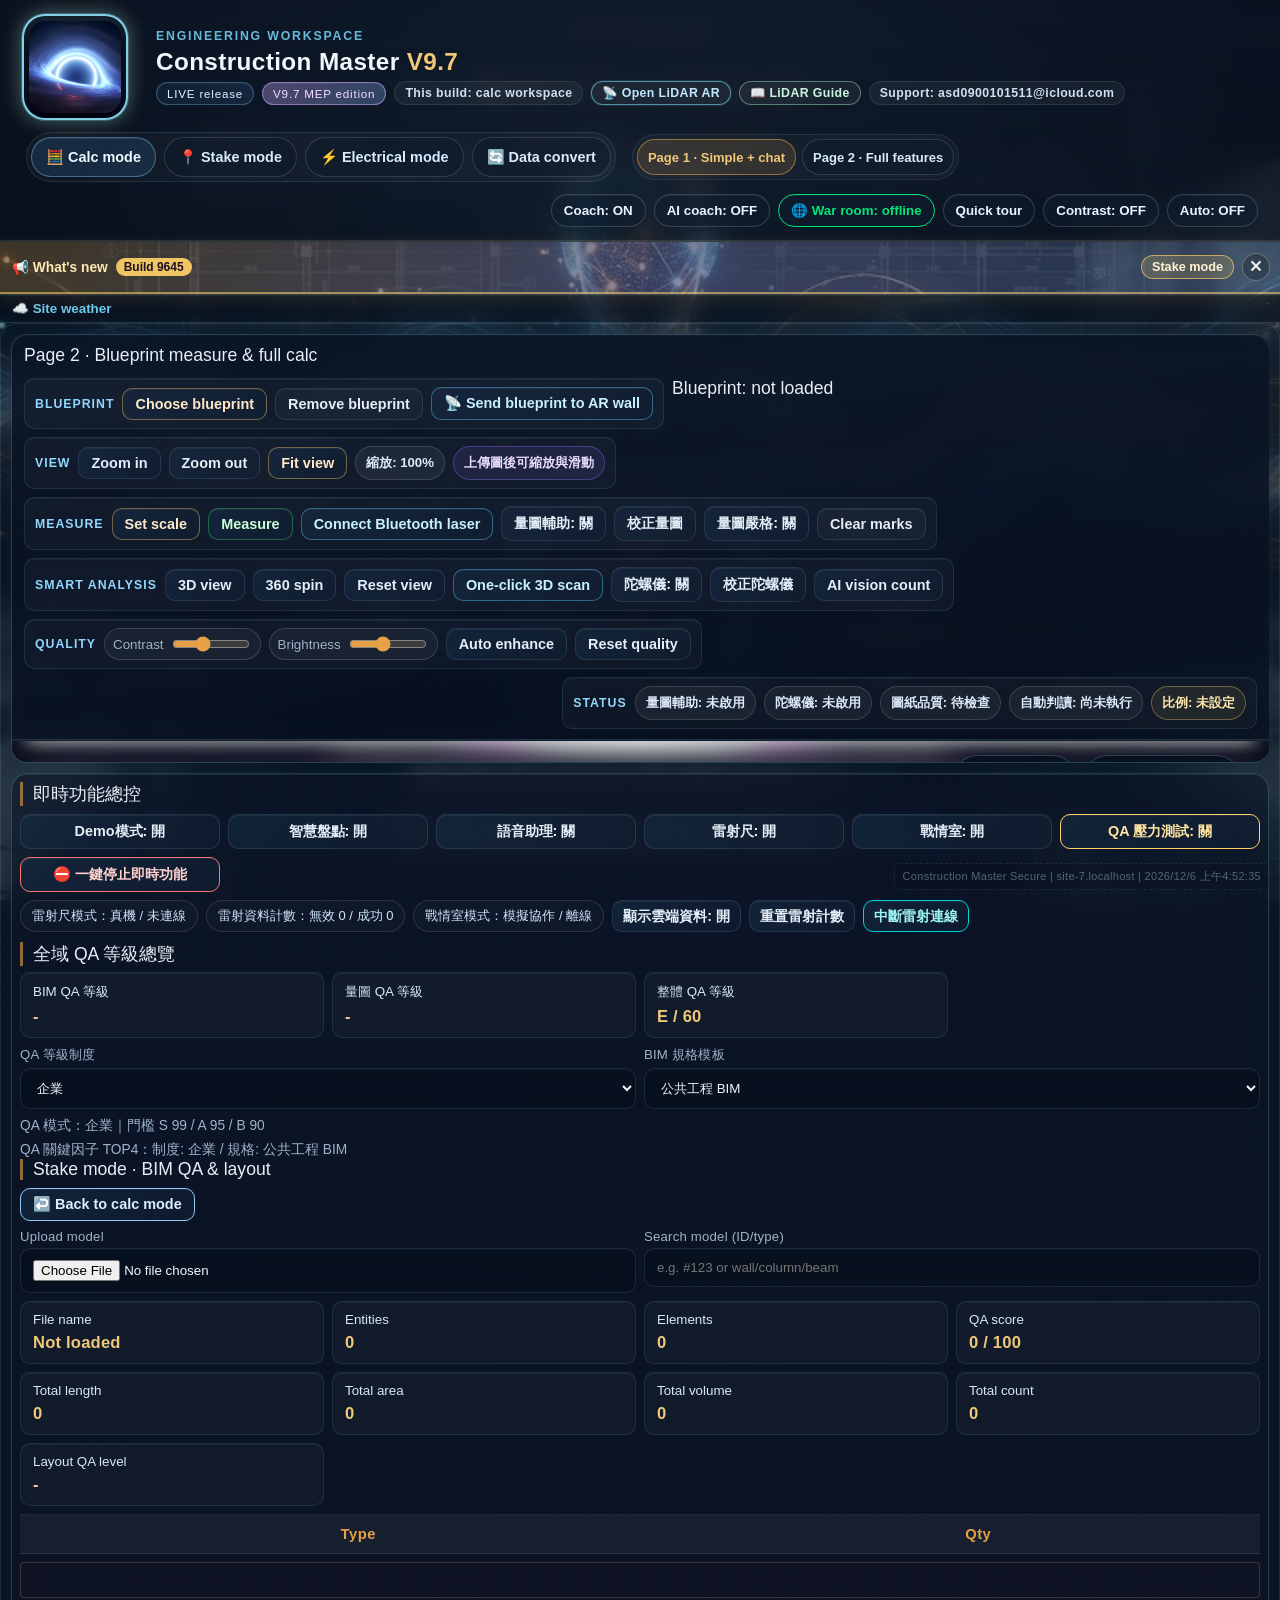
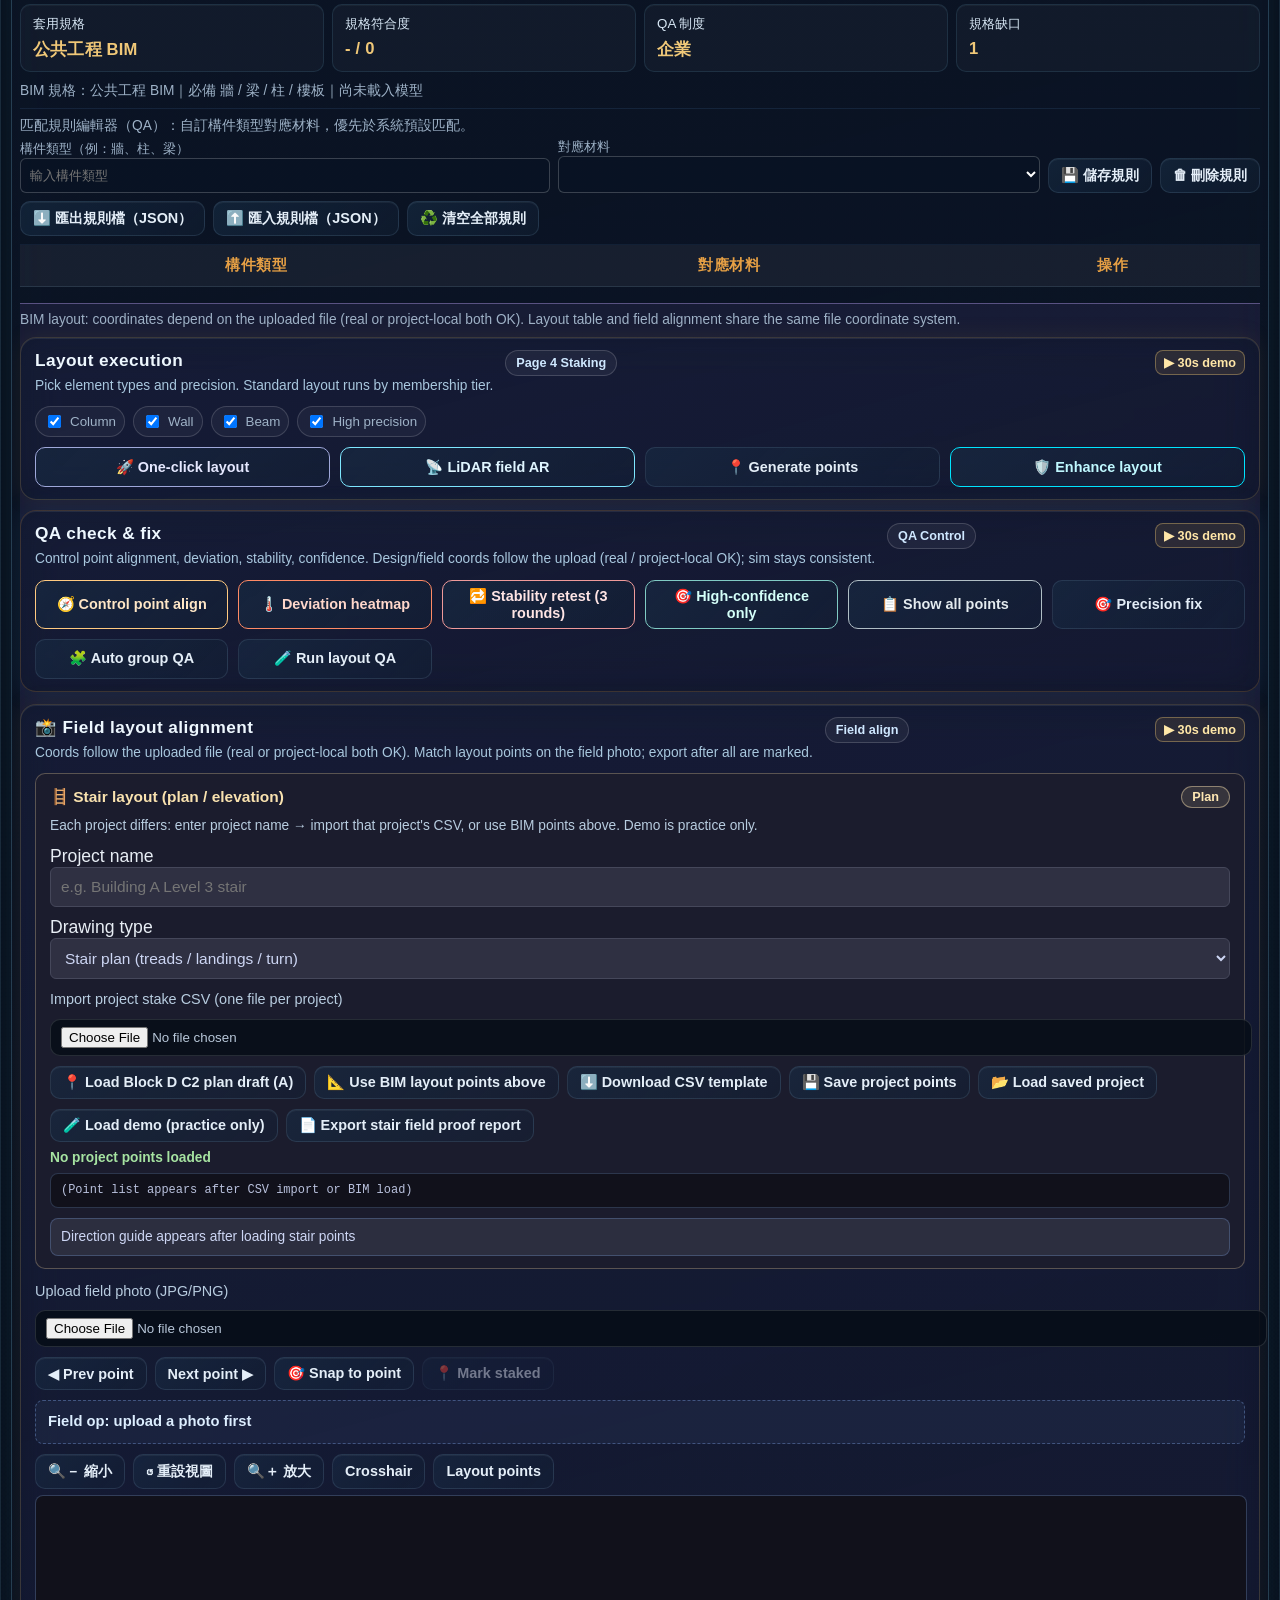
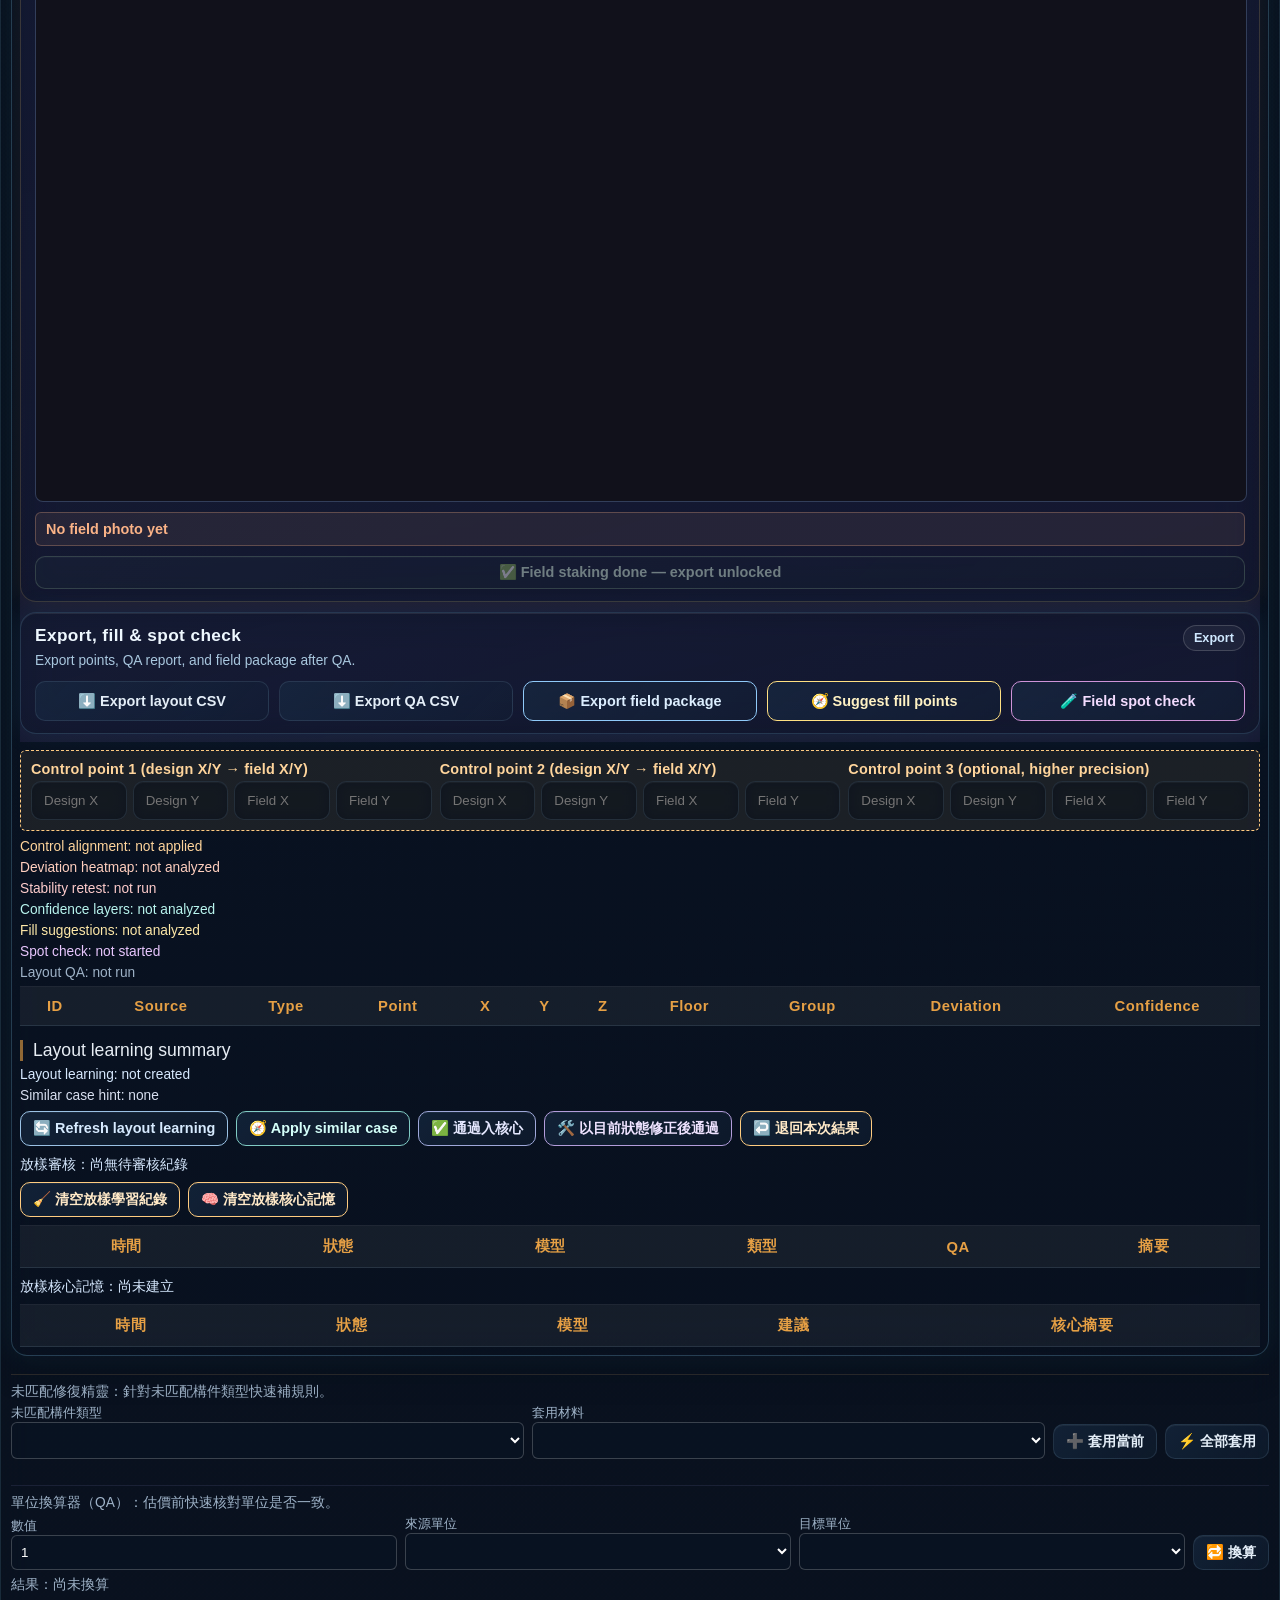
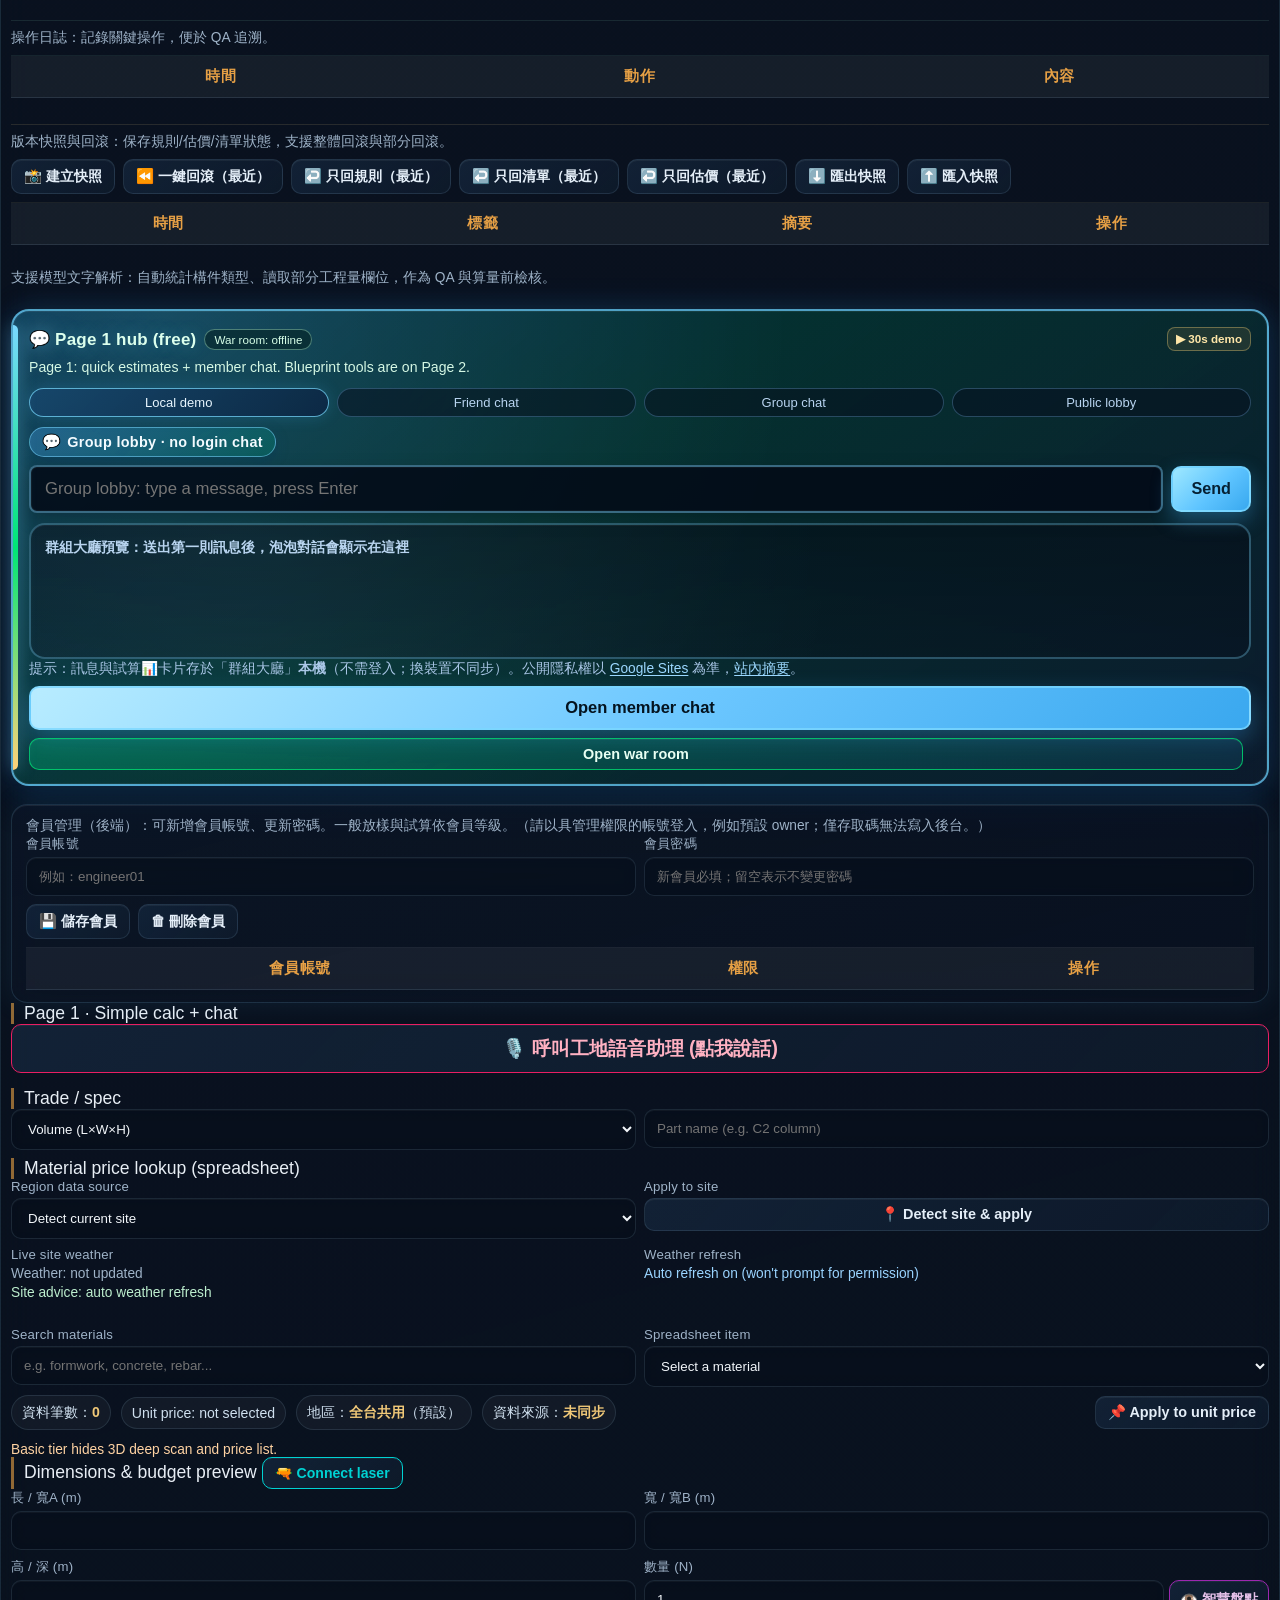
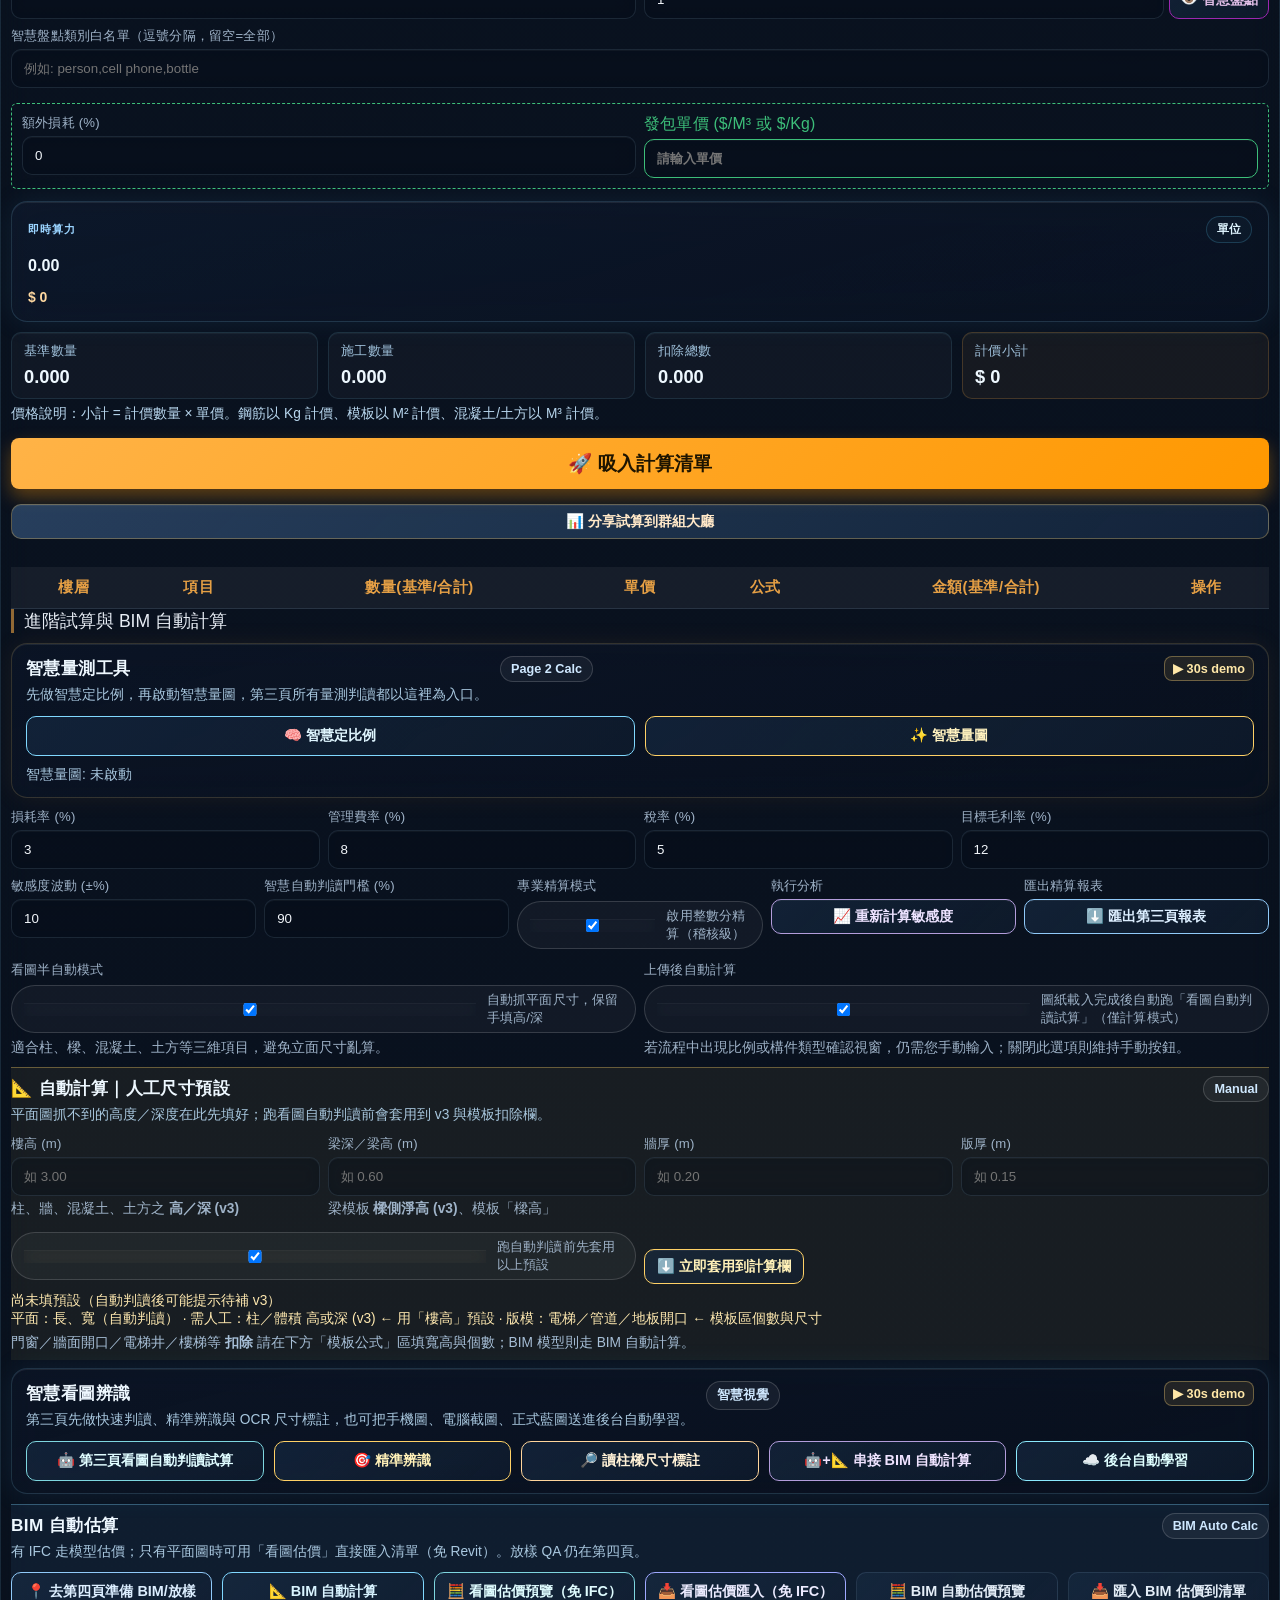
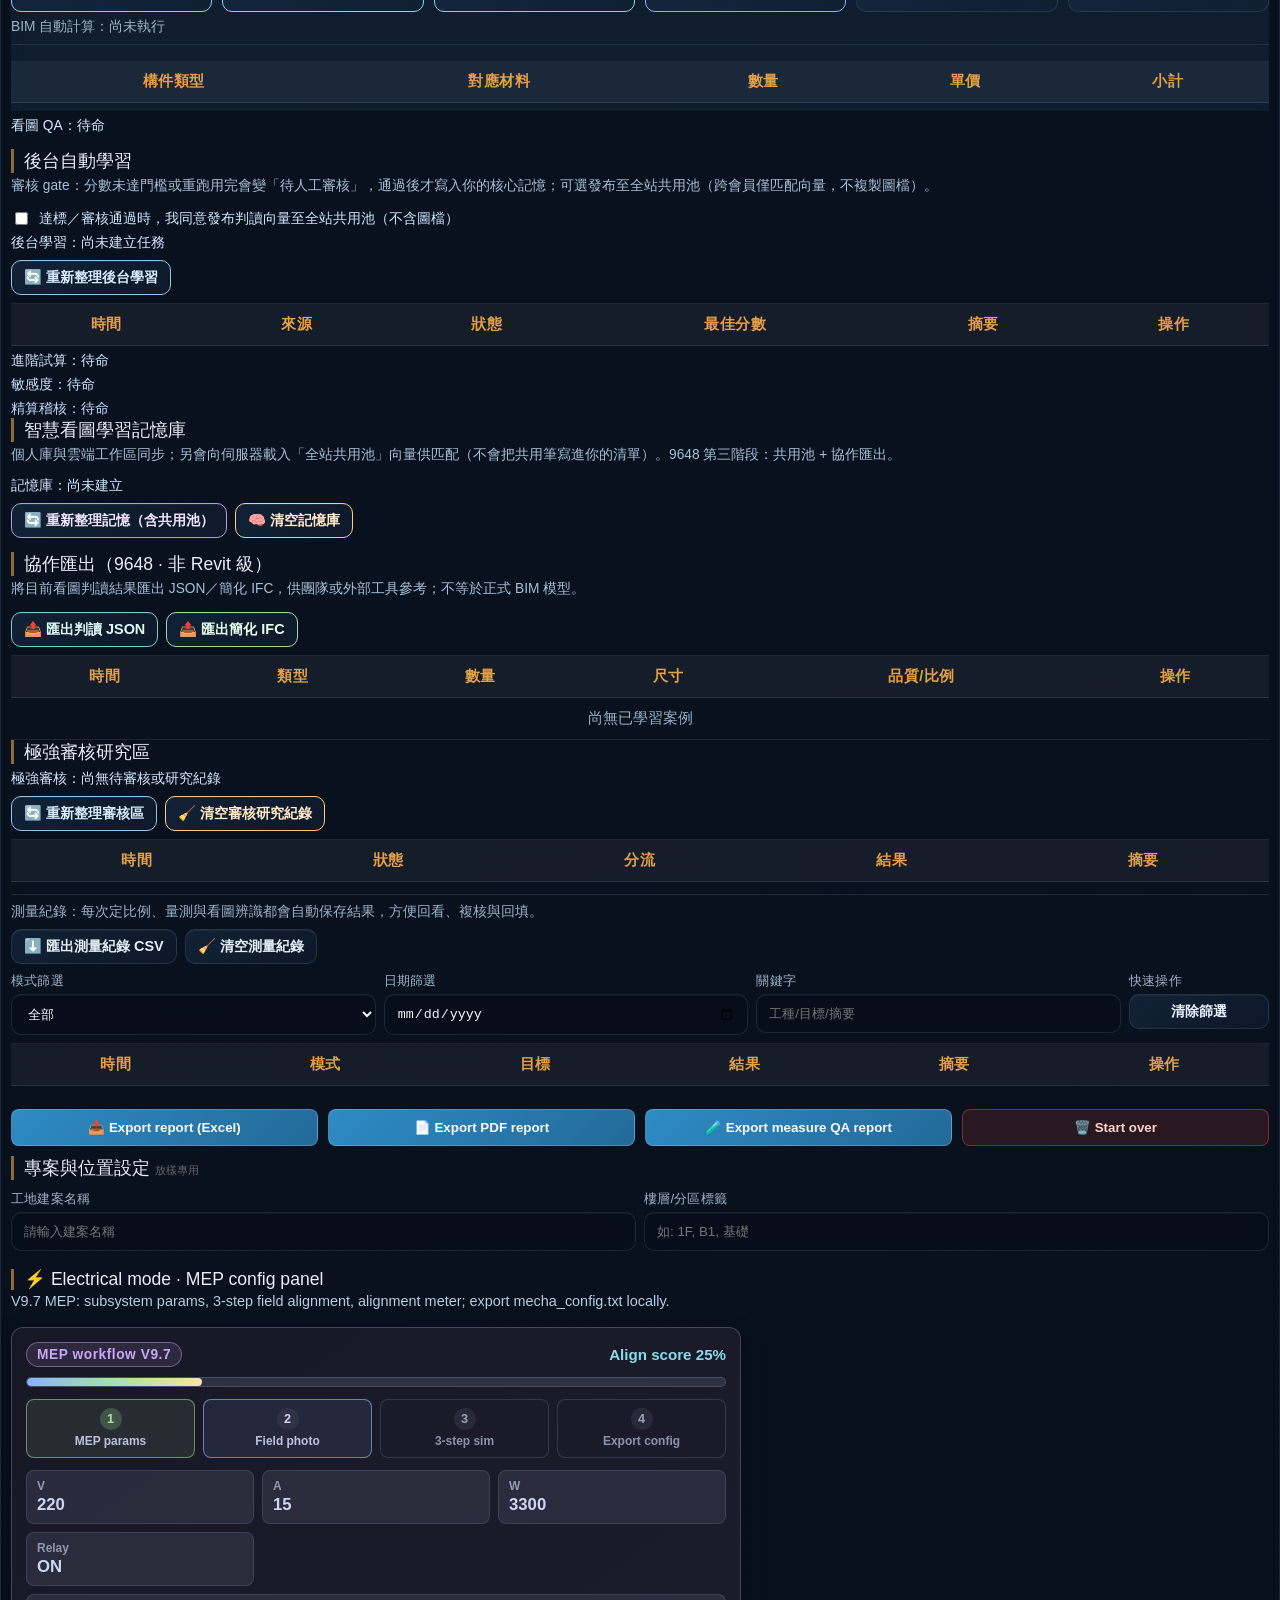
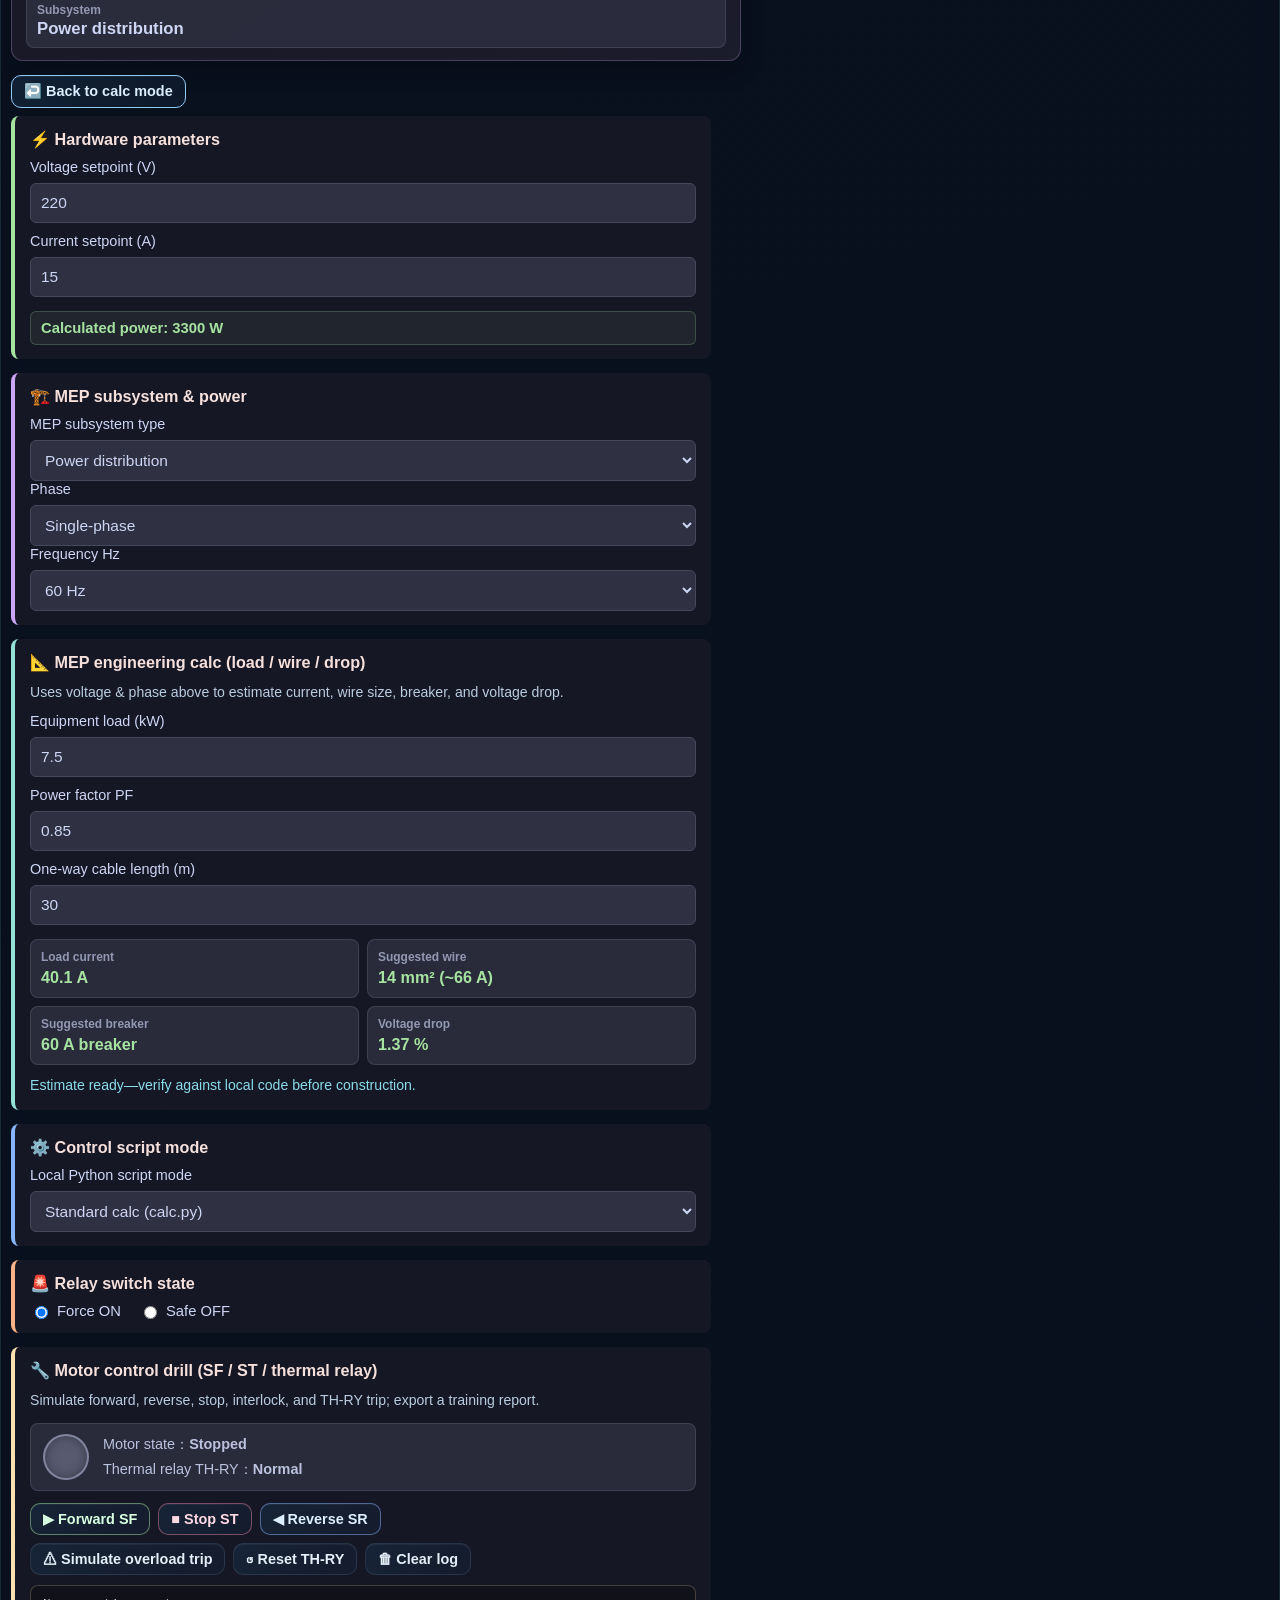
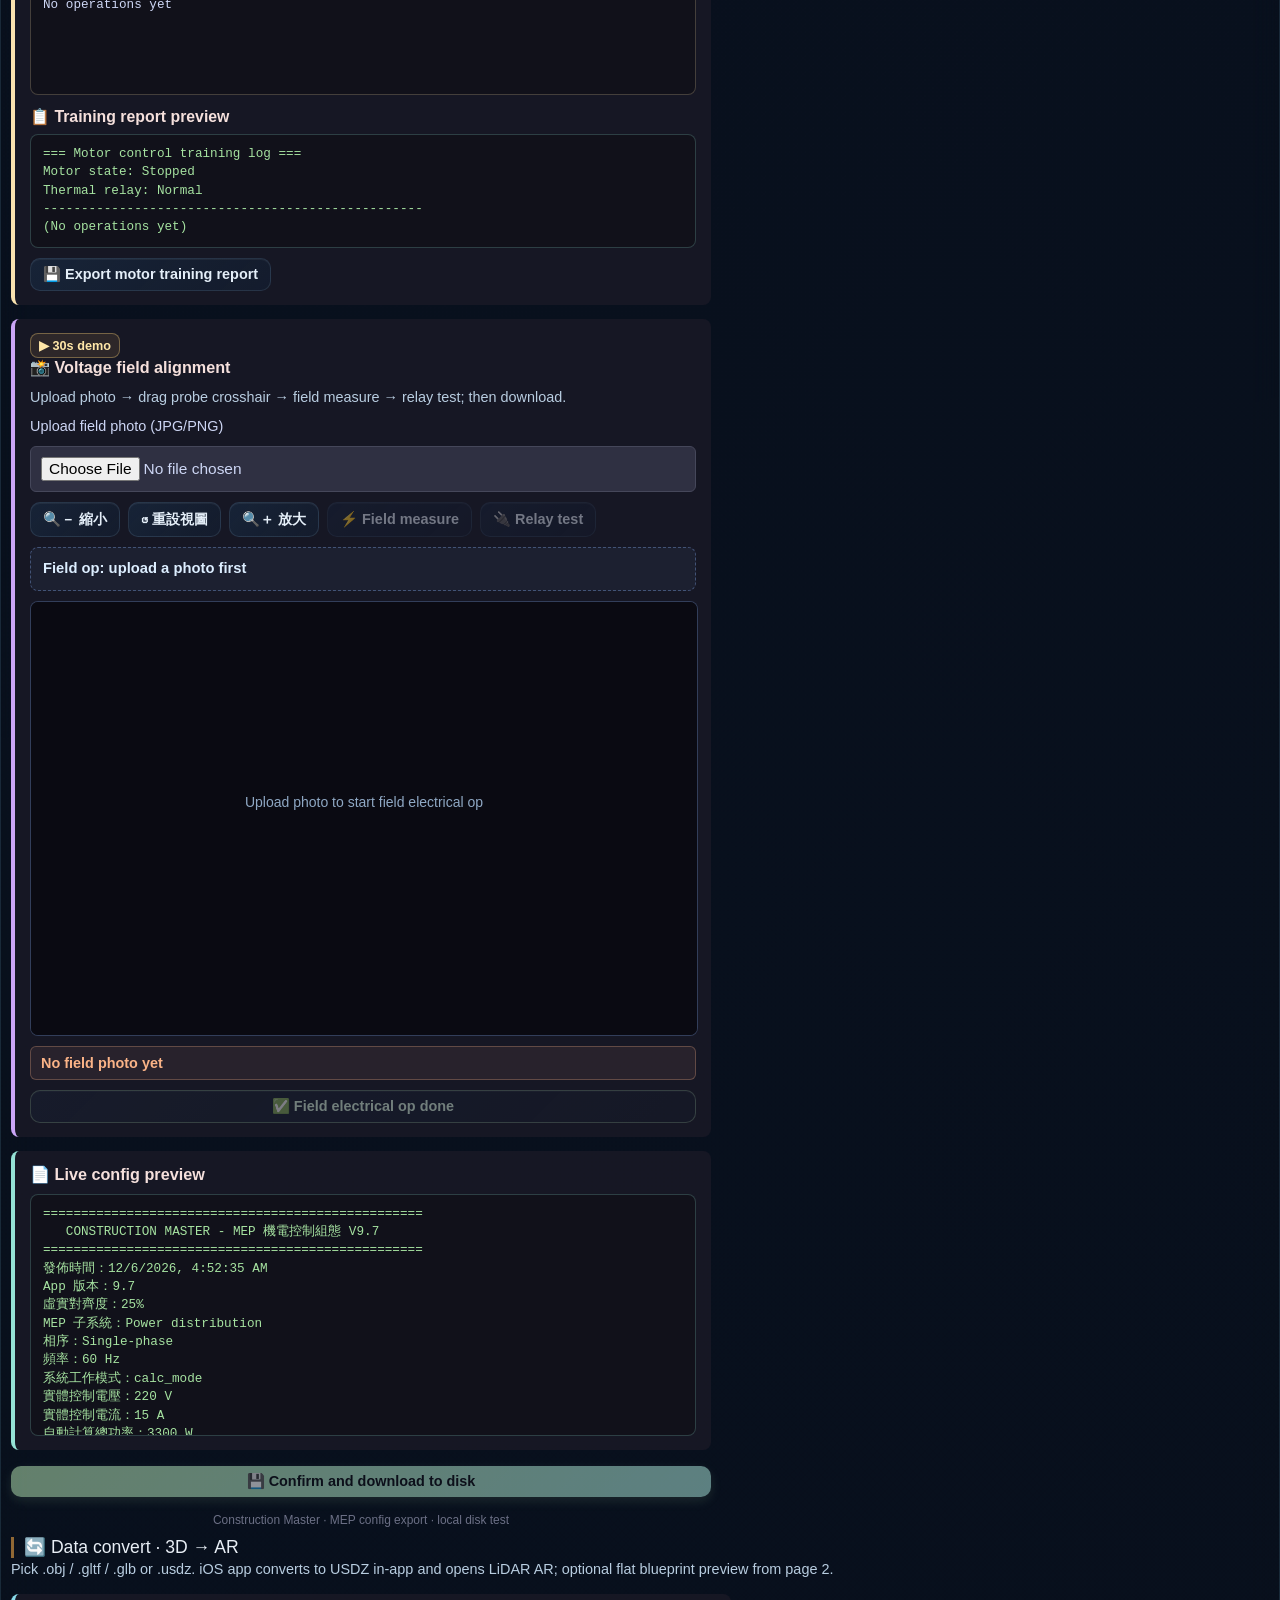
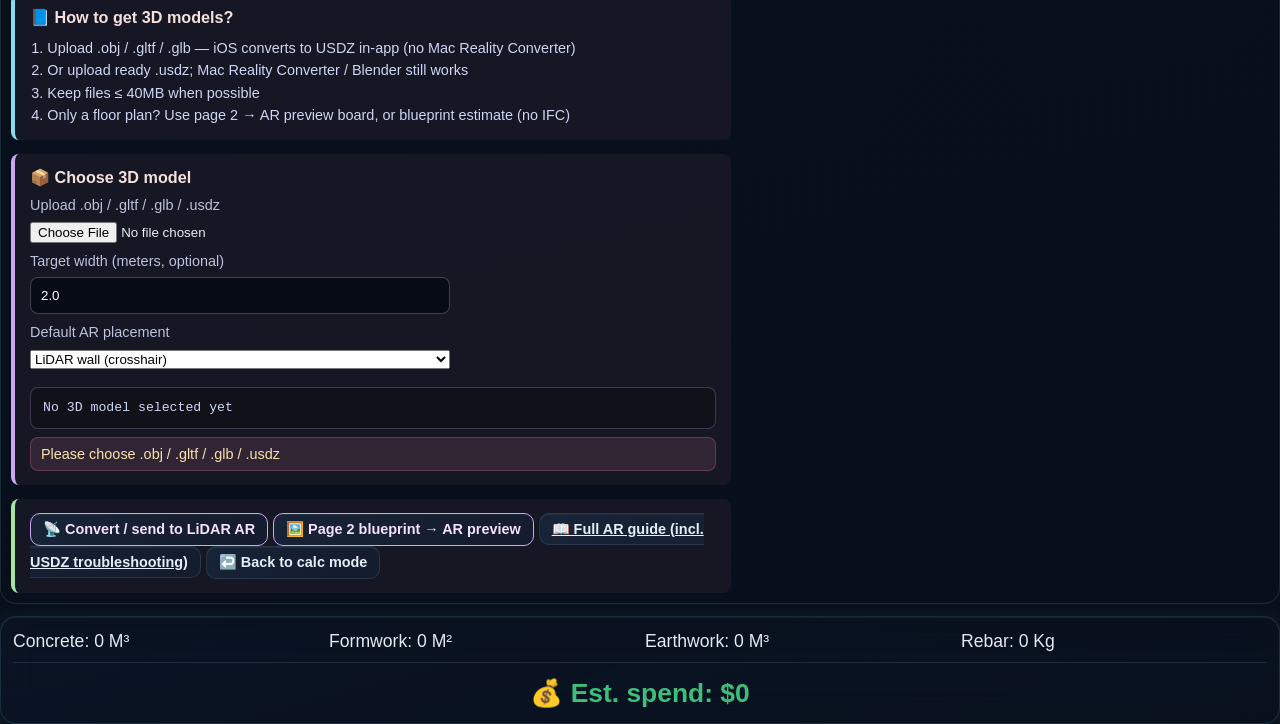
==== commit a7cc557f: "Build 9656: PDF blueprint raster, PDF report export, Mac USDZ convert bridge. Add pdf.js/jspdf vendo" ====
--- a/index.html
+++ b/index.html
@@ -16,15 +16,24 @@
 <meta name="referrer" content="no-referrer">
 <link rel="stylesheet" href="styles/app-layout.css?v=v9644-update-marquee">
 <link rel="stylesheet" href="styles/blueprint-core.css?v=v9606-desktop">
-<link rel="stylesheet" href="styles/app-panels.css?v=v9644-update-marquee">
+<link rel="stylesheet" href="styles/app-panels.css?v=v9653-voice-glyphs">
 <link rel="stylesheet" href="styles/app-glass-panels.css?v=v9608-glass1">
 <link rel="stylesheet" href="styles/blueprint-effects.css?v=v831">
 <link rel="stylesheet" href="styles/app-overlays.css?v=v9627-demo-ios-lottie">
 <link rel="stylesheet" href="styles/weather-effects.css?v=v9608-wallfix">
 <link rel="stylesheet" href="styles/app-responsive.css?v=v9616-chat-spotlight">
+<script src="scripts/vendor/pdf.min.js?v=v9656-format-convert"></script>
+<script>
+if (window.pdfjsLib) {
+    pdfjsLib.GlobalWorkerOptions.workerSrc = 'scripts/vendor/pdf.worker.min.js?v=v9656-format-convert';
+}
+</script>
+<script src="scripts/vendor/jspdf.umd.min.js?v=v9656-format-convert"></script>
+<script src="scripts/features/pdf-raster.js?v=v9656-format-convert"></script>
+<script src="scripts/features/report-pdf-export.js?v=v9656-format-convert"></script>
 <script src="scripts/i18n/bm-i18n-vi.js?v=v9642-vi"></script>
-<script src="scripts/i18n/bm-i18n.js?v=v9642-vi"></script>
-<script src="scripts/i18n/bm-coach-hints.js?v=v9631-coach-ops"></script>
+<script src="scripts/i18n/bm-i18n.js?v=v9656-format-convert"></script>
+<script src="scripts/i18n/bm-coach-hints.js?v=v9656-format-convert"></script>
 </head>
 <body>
 
@@ -94,7 +103,7 @@
     </div>
     <div class="header-actions">
         <button id="coachToggle" class="mode-btn" data-i18n="coach.on">解說員: 開</button>
-        <button id="aiCoachToggle" class="mode-btn level-only-pro" data-i18n="aiCoach.off">AI解說: 關</button>
+        <button id="aiCoachToggle" class="mode-btn level-only-pro" data-i18n="aiCoach.off">智慧解說: 關</button>
         <button id="btnWarRoom" class="mode-btn" style="border-color: #00e676; color: #00e676; font-weight: 900;" data-i18n="warRoom.offline">🌐 戰情室: 離線</button>
         <button id="coachGuideBtn" class="mode-btn" data-i18n="coach.guide">新手導覽</button>
         <button id="contrastToggle" class="mode-btn" data-i18n="contrast.off">高對比: 關</button>
@@ -246,8 +255,9 @@
             <div class="group-title calc-subpage-block calc-subpage-block-2" style="flex:1 1 100%; margin:0 0 4px; border:0; padding:0;" data-i18n="page2.title">第2頁｜圖面量測與全功能計算</div>
             <div class="tool-group tool-group--file">
                 <span class="tool-group-label" data-i18n="page2.group.blueprint">圖紙</span>
-                <input type="file" id="fileInput" class="mobile-toolbar-core toolbar-file-input" accept="image/*" onchange="loadImg(event)">
-                <input type="file" id="mobileBlueprintFileInput" class="toolbar-file-input" accept="image/*" aria-hidden="true" tabindex="-1" style="position:absolute;width:0;height:0;opacity:0;pointer-events:none;" onchange="loadImg(event)">
+                <button type="button" class="tool-btn mobile-toolbar-core tool-btn--warm" onclick="openBlueprintFilePicker()" data-i18n="page2.pickBlueprint">選擇圖紙</button>
+                <input type="file" id="fileInput" class="mobile-toolbar-core toolbar-file-input toolbar-file-input--native" accept="image/*,application/pdf,.pdf" onchange="loadImg(event)">
+                <input type="file" id="mobileBlueprintFileInput" class="toolbar-file-input" accept="image/*,application/pdf,.pdf" aria-hidden="true" tabindex="-1" style="position:absolute;width:0;height:0;opacity:0;pointer-events:none;" onchange="loadImg(event)">
                 <button class="tool-btn mobile-toolbar-core tool-btn--ghost" onclick="removeLoadedImage()" data-i18n="page2.removeBlueprint">移除圖紙</button>
                 <button type="button" class="tool-btn native-ar-open-btn tool-btn--accent" onclick="sendBlueprintAndOpenNativeAR({ source: 'page2-toolbar' })" data-i18n="ar.sendBlueprintToAR">📡 圖紙送 AR 貼牆</button>
             </div>
@@ -283,7 +293,7 @@
                 <button id="btnAutoScan3D" class="tool-btn level-hide-basic mobile-toolbar-extra tool-btn--accent" onclick="autoQuantumScan()" data-i18n="page2.scan3d">一鍵掃描 3D</button>
                 <button id="btnGyro" class="tool-btn level-only-pro mobile-toolbar-extra" onclick="toggleGyroMode()">陀螺儀: 關</button>
                 <button class="tool-btn level-only-pro mobile-toolbar-extra" onclick="calibrateGyroBaseline()">校正陀螺儀</button>
-                <button class="tool-btn level-only-pro mobile-toolbar-extra" onclick="startEdgeAIVision()" data-i18n="page2.aiVision">AI視覺點料</button>
+                <button class="tool-btn level-only-pro mobile-toolbar-extra" onclick="startEdgeAIVision()" data-i18n="page2.aiVision">智慧視覺點料</button>
             </div>
             <div class="tool-group mobile-toolbar-extra">
                 <span class="tool-group-label" data-i18n="page2.group.quality">畫質</span>
@@ -304,7 +314,7 @@
         <div id="canvas-container" data-empty="true" aria-label="尚未上傳圖紙">
             <div class="canvas-empty-state">
                 <strong data-i18n="page2.emptyTitle">上傳圖紙開始量測</strong>
-                <span data-i18n="page2.emptyHint">按上方「選擇檔案」載入 JPG／PNG 圖面，再定比例與測量。</span>
+                <span data-i18n="page2.emptyHint">按上方「選擇圖紙」載入 JPG／PNG／PDF 圖面，再定比例與測量。</span>
             </div>
             <div class="blueprint-workspace-meta" aria-hidden="true">
                 <span class="blueprint-workspace-chip">Premium Touch</span>
@@ -336,7 +346,7 @@
         <div class="group-title">即時功能總控</div>
         <div class="control-grid">
             <button id="btnDemoMode" class="tool-btn" onclick="toggleDemoMode()">Demo模式: 開</button>
-            <button id="btnCtrlAiVision" class="tool-btn" onclick="toggleFeatureFlag('aiVision')">AI盤點: 開</button>
+            <button id="btnCtrlAiVision" class="tool-btn" onclick="toggleFeatureFlag('aiVision')">智慧盤點: 開</button>
             <button id="btnCtrlVoice" class="tool-btn" onclick="toggleFeatureFlag('voice')">語音助理: 關</button>
             <button id="btnCtrlLaser" class="tool-btn" onclick="toggleFeatureFlag('laser')">雷射尺: 開</button>
             <button id="btnCtrlWarRoom" class="tool-btn" onclick="toggleFeatureFlag('warRoom')">戰情室: 開</button>
@@ -895,22 +905,22 @@
 
         <!-- 資料轉換模式：USDZ 匯入說明 + 一鍵送 AR -->
         <section id="convertModePage" class="work-mode-only-convert convert-mode-page">
-            <div class="group-title" data-i18n="convert.title">🔄 資料轉換｜USDZ 3D 模型</div>
-            <p class="convert-mode-note" data-i18n="convert.note">選擇 .usdz 真 3D 模型，設定實際寬度後一鍵送到 LiDAR AR。可用 Mac Reality Converter 從 glTF/OBJ/FBX 轉出。</p>
+            <div class="group-title" data-i18n="convert.title">🔄 資料轉換｜3D 模型 → AR</div>
+            <p class="convert-mode-note" data-i18n="convert.note">選擇 .obj / .gltf / .glb 或 .usdz。iOS App 內可自動轉 USDZ 並一鍵送 LiDAR AR；也可從第 2 頁平面圖產生簡易 AR 預覽。</p>
             <div class="convert-panel">
                 <div class="convert-section convert-section--guide">
-                    <div class="convert-section-title" data-i18n="convert.sectionGuide">📘 如何取得 USDZ？</div>
+                    <div class="convert-section-title" data-i18n="convert.sectionGuide">📘 如何取得 3D 模型？</div>
                     <ol class="convert-guide-list">
-                        <li data-i18n="convert.guide1">在 Mac 使用 Apple Reality Converter（免費）匯入 glTF / OBJ / FBX</li>
-                        <li data-i18n="convert.guide2">或從 Blender / SketchUp 直接匯出 .usdz</li>
+                        <li data-i18n="convert.guide1">直接上傳 .obj / .gltf / .glb，iOS App 內自動轉 USDZ（免 Mac Reality Converter）</li>
+                        <li data-i18n="convert.guide2">或上傳現成 .usdz；Mac 仍可用 Reality Converter / Blender 預先轉檔</li>
                         <li data-i18n="convert.guide3">單檔建議 ≤ 40MB，太大請先簡化模型</li>
-                        <li data-i18n="convert.guide4">Revit 請先 Export IFC，再用外部工具轉 USDZ（第二階段可接自動轉檔）</li>
+                        <li data-i18n="convert.guide4">只有平面圖？可從第 2 頁產生簡易 AR 預覽板，或走看圖估價（免 IFC）</li>
                     </ol>
                 </div>
                 <div class="convert-section convert-section--upload">
-                    <div class="convert-section-title" data-i18n="convert.sectionUpload">📦 選擇 USDZ 檔案</div>
-                    <label for="convertUsdzInput" class="convert-upload-label" data-i18n="convert.uploadLabel">上傳 .usdz（本機檔案）</label>
-                    <input type="file" id="convertUsdzInput" class="convert-file-input" accept=".usdz,model/vnd.usdz+zip">
+                    <div class="convert-section-title" data-i18n="convert.sectionUpload">📦 選擇 3D 模型</div>
+                    <label for="convertUsdzInput" class="convert-upload-label" data-i18n="convert.uploadLabel">上傳 .obj / .gltf / .glb / .usdz</label>
+                    <input type="file" id="convertUsdzInput" class="convert-file-input" accept=".obj,.gltf,.glb,.usdz,model/vnd.usdz+zip">
                     <div class="convert-field-row">
                         <label for="convertUsdzWidthM" data-i18n="convert.widthLabel">目標寬度（公尺，可選）</label>
                         <input type="number" id="convertUsdzWidthM" class="security-input convert-number-input" value="2.0" min="0.2" max="20" step="0.05">
@@ -927,7 +937,8 @@
                     <div id="convertStatusBox" class="convert-status" data-ok="0" data-i18n="convert.statusIdle">請選擇 .usdz 檔案</div>
                 </div>
                 <div class="convert-section convert-section--actions">
-                    <button type="button" class="tool-btn convert-action-btn" onclick="sendUsdzAndOpenNativeAR()" data-i18n="convert.sendAr">📡 一鍵送 LiDAR AR</button>
+                    <button type="button" class="tool-btn convert-action-btn" onclick="sendConvertAndOpenNativeAR()" data-i18n="convert.sendAr">📡 轉換／送 LiDAR AR</button>
+                    <button type="button" class="tool-btn convert-action-btn" onclick="sendBlueprintFlatAndOpenNativeAR()" data-i18n="convert.sendBlueprintFlat">🖼️ 第 2 頁平面圖 → AR 預覽</button>
                     <a class="tool-btn" href="lidar-measure-guide.html#usdz-ar" target="_blank" rel="noopener noreferrer" data-i18n="convert.openGuide">📖 AR 完整教學（含 USDZ 排查）</a>
                     <button type="button" class="tool-btn" onclick="setWorkMode('calc')" data-i18n="convert.backCalc">↩️ 回計算模式</button>
                 </div>
@@ -942,15 +953,24 @@
                 <span id="freeWarRoomStatus" class="free-war-room-status" data-i18n="page1.warRoomStatus">戰情室：離線</span>
             </div>
             <p class="free-war-room-card-note" data-i18n="page1.cardNote">第1頁：簡單試算＋會員聊天群組。圖面量測與完整工程功能請切到第2頁。</p>
+            <div class="member-chat-channel-tabs" role="tablist" aria-label="聊天頻道">
+                <button type="button" id="memberChatTabLocal" class="member-chat-tab is-active" role="tab" aria-selected="true" onclick="switchMemberChatChannelMode('local')" data-i18n="page1.chatTabLocal">本機示範</button>
+                <button type="button" id="memberChatTabFriends" class="member-chat-tab" role="tab" aria-selected="false" onclick="switchMemberChatChannelMode('friends')" data-i18n="page1.chatTabFriends">好友聊天</button>
+                <button type="button" id="memberChatTabGroups" class="member-chat-tab" role="tab" aria-selected="false" onclick="switchMemberChatChannelMode('groups')" data-i18n="page1.chatTabGroups">群組聊天</button>
+                <button type="button" id="memberChatTabPublic" class="member-chat-tab" role="tab" aria-selected="false" onclick="switchMemberChatChannelMode('public')" data-i18n="page1.chatTabPublic">公開大廳</button>
+            </div>
             <div class="member-chat-quick-head">
-                <span class="member-chat-quick-badge" data-i18n="page1.chatBadge">群組大廳 · 免登入聊天</span>
+                <span id="memberChatChannelBadge" class="member-chat-quick-badge" data-i18n="page1.chatBadge">群組大廳 · 免登入聊天</span>
             </div>
             <div class="member-chat-quick-row">
                 <input type="text" id="memberChatQuickInput" class="security-input member-chat-quick-input" data-i18n-placeholder="page1.quickPh" placeholder="群組大廳：輸入訊息，Enter 送出" onkeydown="if(event.key==='Enter'){event.preventDefault();quickSendMemberChatMessage();}">
                 <button type="button" class="tool-btn member-chat-quick-send" onclick="quickSendMemberChatMessage()" data-i18n="page1.quickSend">快速送出</button>
             </div>
             <div id="memberChatQuickPreview" class="member-chat-quick-preview" aria-live="polite" aria-label="群組聊天預覽"></div>
-            <div id="memberChatQuickHint" class="member-chat-quick-hint">提示：訊息與試算📊卡片存於「群組大廳」本機（不需登入；換裝置不同步）。公開隱私權以 <a href="https://sites.google.com/view/buildmaster-privacy/%E9%A6%96%E9%A0%81" target="_blank" rel="noopener noreferrer">Google Sites</a> 為準，<a href="privacy.html" target="_blank" rel="noopener noreferrer">站內摘要</a>。解說員可點區塊查看說明。</div>
+            <div id="memberChatLocalHint" class="member-chat-quick-hint">提示：訊息與試算📊卡片存於「群組大廳」<strong>本機</strong>（不需登入；換裝置不同步）。公開隱私權以 <a href="https://sites.google.com/view/buildmaster-privacy/%E9%A6%96%E9%A0%81" target="_blank" rel="noopener noreferrer">Google Sites</a> 為準，<a href="privacy.html" target="_blank" rel="noopener noreferrer">站內摘要</a>。</div>
+            <div id="memberChatFriendsHint" class="member-chat-quick-hint" hidden>提示：<strong>好友聊天</strong>需<strong>會員登入</strong>，且雙方互加好友後才能一對一發文字；可<strong>按住錄音</strong>傳語音片段（最長約 60 秒）。訊息經伺服器短期同步（約 30 天後自動刪除）。詳見 <a href="privacy.html#friend-chat" target="_blank" rel="noopener noreferrer">站內摘要 §2.1b</a>。</div>
+            <div id="memberChatGroupsHint" class="member-chat-quick-hint" hidden>提示：<strong>群組聊天</strong>需<strong>會員登入</strong>；建立群組並邀請成員後，僅群組內成員可讀寫文字；訊息經伺服器短期同步（約 30 天後自動刪除）。詳見 <a href="privacy.html#group-chat" target="_blank" rel="noopener noreferrer">站內摘要 §2.1c</a>。</div>
+            <div id="memberChatPublicHint" class="member-chat-quick-hint" hidden>提示：<strong>公開大廳</strong>需<strong>會員登入</strong>；訊息經伺服器短期同步（約 30 天後自動刪除），供多人即時交流。本機示範聊天仍仅存裝置。詳見 <a href="privacy.html#public-chat" target="_blank" rel="noopener noreferrer">站內摘要 §2.1a</a>。</div>
             <div class="free-war-room-actions">
                 <button type="button" class="tool-btn free-war-room-btn free-war-room-btn--primary" onclick="toggleMemberChatPanel(true)" data-i18n="page1.openChat">開啟會員聊天群組</button>
                 <button type="button" class="tool-btn free-war-room-btn free-war-room-btn--alt" onclick="toggleWarRoom()" data-i18n="page1.openWarRoom">開啟戰情室</button>
@@ -960,20 +980,33 @@
             <div class="member-chat-panel-head">
                 <strong data-i18n="page1.chatTitle">👥 會員聊天群組</strong>
                 <span id="memberChatStatus" class="member-chat-status" data-i18n="page1.friendsZero">好友 0</span>
+                <button type="button" id="memberChatToggleBtn" class="tool-btn member-chat-btn member-chat-btn--ghost" onclick="toggleMemberChatPanel()" data-i18n="page1.toggleClose">收合</button>
             </div>
             <div id="memberChatIdentity" class="member-chat-identity" data-i18n="page1.identityGuest">目前身份：訪客</div>
-            <div class="member-chat-tools">
+            <div id="memberChatLocalTools" class="member-chat-tools">
                 <input type="text" id="memberChatFriendInput" class="security-input member-chat-input" data-i18n-placeholder="page1.friendPh" placeholder="輸入好友帳號（例：engineer02）">
                 <button type="button" class="tool-btn member-chat-btn" onclick="addMemberChatFriend()" data-i18n="page1.addFriend">加入好友</button>
                 <select id="memberChatFriendSelect" class="member-chat-select" onchange="switchMemberChatFriend(this.value)">
                     <option value="" data-i18n="page1.selectFriend">請先加入好友</option>
                 </select>
-                <button type="button" id="memberChatToggleBtn" class="tool-btn member-chat-btn member-chat-btn--ghost" onclick="toggleMemberChatPanel()" data-i18n="page1.toggleClose">收合</button>
+            </div>
+            <div id="memberChatGroupTools" class="member-chat-tools" hidden>
+                <input type="text" id="memberChatGroupNameInput" class="security-input member-chat-input" data-i18n-placeholder="page1.groupNamePh" placeholder="群組名稱（例：A棟土建）">
+                <button type="button" class="tool-btn member-chat-btn" onclick="createMemberChatGroup()" data-i18n="page1.createGroup">建立群組</button>
+                <input type="text" id="memberChatGroupMemberInput" class="security-input member-chat-input" data-i18n-placeholder="page1.groupMemberPh" placeholder="邀請會員帳號（例：engineer02）">
+                <button type="button" class="tool-btn member-chat-btn" onclick="addMemberChatGroupMember()" data-i18n="page1.addGroupMember">加入群組</button>
+                <select id="memberChatGroupSelect" class="member-chat-select" onchange="selectMemberChatGroup(Number(this.value))">
+                    <option value="" data-i18n="page1.selectGroup">請先建立群組</option>
+                </select>
             </div>
             <div id="memberChatMessageList" class="member-chat-message-list" role="log" aria-live="polite" aria-relevant="additions" aria-label="群組聊天訊息" data-i18n="page1.noMessages">尚無對話，先加入好友或從上方快速送出到群組大廳。</div>
             <div class="member-chat-compose">
                 <input type="text" id="memberChatMessageInput" class="security-input member-chat-input" data-i18n-placeholder="page1.messagePh" placeholder="輸入聊天訊息">
                 <button type="button" class="tool-btn member-chat-btn" onclick="sendMemberChatMessage()" data-i18n="page1.sendMessage">送出訊息</button>
+            </div>
+            <div id="memberChatVoiceWrap" class="member-chat-voice-wrap" hidden>
+                <button type="button" id="memberChatVoiceHoldBtn" class="tool-btn member-chat-voice-btn"><span class="member-chat-voice-mic-icon" aria-hidden="true"></span><span class="member-chat-voice-mic-label" data-i18n="page1.friendsVoiceHold">按住錄音</span></button>
+                <span id="memberChatVoiceStatus" class="member-chat-voice-status" hidden></span>
             </div>
         </div>
         <div id="stakeMemberWrap" class="member-wrap level-hide-basic work-mode-only-calc calc-subpage-block calc-subpage-block-2">
@@ -1108,7 +1141,7 @@
                 <div style="display: flex; gap: 5px;">
                     <input type="number" id="qty" value="1" min="0" oninput="previewCalc()" style="flex: 1;">
                     <button class="tool-btn level-only-pro calc-subpage-block calc-subpage-block-2" style="border-color: #9c27b0; color: #e1bee7; padding: 0 10px; font-weight: bold;" onclick="startEdgeAIVision()">
-                        👁️ AI 盤點
+                        👁️ 智慧盤點
                     </button>
                 </div>
             </div>
@@ -1197,7 +1230,7 @@
         </div>
         <div class="input-row calc-subpage-block calc-subpage-block-2">
             <div class="input-wrapper">
-                <label>AI 盤點類別白名單（逗號分隔，留空=全部）</label>
+                <label>智慧盤點類別白名單（逗號分隔，留空=全部）</label>
                 <input type="text" id="aiVisionClassFilter" placeholder="例如: person,cell phone,bottle">
             </div>
         </div>
@@ -1291,7 +1324,7 @@
                 <input type="number" id="advSensitivityStep" min="1" max="50" step="1" value="10" oninput="refreshAdvancedEstimate(false)">
             </div>
             <div class="input-wrapper">
-                <label>AI 自動判讀門檻 (%)</label>
+                <label>智慧自動判讀門檻 (%)</label>
                 <input type="number" id="advAutoInterpretGate" min="90" max="99" step="1" value="90" oninput="refreshAdvancedEstimate(false); previewCalc();">
             </div>
             <div class="input-wrapper">
@@ -1373,10 +1406,10 @@
         <div id="calcAiVisionCluster" class="action-cluster level-only-pro" style="margin-top:8px;">
             <div class="action-cluster-header">
                 <div>
-                    <div class="action-cluster-title">AI 看圖辨識</div>
+                    <div class="action-cluster-title">智慧看圖辨識</div>
                     <div class="action-cluster-note">第三頁先做快速判讀、精準辨識與 OCR 尺寸標註，也可把手機圖、電腦截圖、正式藍圖送進後台自動學習。</div>
                 </div>
-                <div class="action-cluster-chip">AI Vision</div>
+                <div class="action-cluster-chip">智慧視覺</div>
             </div>
             <div class="action-cluster-grid">
             <button class="tool-btn" style="border-color:#7ed6df; color:#dffcff;" onclick="autoInterpretBlueprintAndCalculate()" data-i18n-title="proAccess.autoCalcGuidedDefault" title="原生 App：自動改走極強精準">🤖 第三頁看圖自動判讀試算</button>
@@ -1390,13 +1423,15 @@
             <div class="action-cluster-header">
                 <div>
                     <div class="action-cluster-title">BIM 自動估算</div>
-                    <div class="action-cluster-note">這裡只做計算與估價；BIM 模型上傳、放樣點、放樣 QA 固定在第四頁。</div>
+                    <div class="action-cluster-note">有 IFC 走模型估價；只有平面圖時可用「看圖估價」直接匯入清單（免 Revit）。放樣 QA 仍在第四頁。</div>
                 </div>
                 <div class="action-cluster-chip">BIM Auto Calc</div>
             </div>
             <div class="action-cluster-grid" style="margin-top:8px;">
                 <button class="tool-btn" style="border-color:#90caf9; color:#dceeff;" onclick="setWorkMode('stake')">📍 去第四頁準備 BIM/放樣</button>
                 <button class="tool-btn" style="border-color:#80d8ff; color:#d8f3ff;" onclick="runBimTechAutoCalculation()">📐 BIM 自動計算</button>
+                <button class="tool-btn" style="border-color:#7ed6df; color:#dffcff;" onclick="generateBlueprintEstimatePreview()">🧮 看圖估價預覽（免 IFC）</button>
+                <button class="tool-btn" style="border-color:#9fa8ff; color:#ecebff;" onclick="runBlueprintAutoEstimateImport()">📥 看圖估價匯入（免 IFC）</button>
                 <button class="tool-btn" onclick="generateBIMEstimate()">🧮 BIM 自動估價預覽</button>
                 <button class="tool-btn" onclick="importBIMEstimateToList()">📥 匯入 BIM 估價到清單</button>
             </div>
@@ -1412,6 +1447,10 @@
         <div id="autoInterpretQaSummary" class="bim-note level-only-pro" style="margin-top:6px; color:#d8ebff;">看圖 QA：待命</div>
         <div class="group-title level-only-pro" style="margin-top:14px;">後台自動學習</div>
         <p class="bim-note level-only-pro" style="margin-top:4px; color:#a8c0d8; font-size:0.78em;">審核 gate：分數未達門檻或重跑用完會變「待人工審核」，通過後才寫入你的核心記憶；可選發布至全站共用池（跨會員僅匹配向量，不複製圖檔）。</p>
+        <label class="bim-note level-only-pro" style="display:flex; align-items:center; gap:8px; margin-top:6px; color:#cfe8ff; font-size:0.82em; cursor:pointer;">
+            <input type="checkbox" id="publishToSharedOnLearning">
+            達標／審核通過時，我同意發布判讀向量至全站共用池（不含圖檔）
+        </label>
         <div id="autoInterpretLearningSummary" class="bim-note level-only-pro" style="margin-top:6px; color:#d7e9ff;">後台學習：尚未建立任務</div>
         <div class="bim-actions level-only-pro" style="margin-top:8px;">
             <button class="tool-btn" style="border-color:#9bc2e5; color:#d7ebff;" onclick="renderAutoInterpretLearningPanel()">🔄 重新整理後台學習</button>
@@ -1426,12 +1465,18 @@
         <div id="advSensitivitySummary" class="bim-note level-only-pro" style="margin-top:6px; color:#cfe8ff;">敏感度：待命</div>
         <div id="advPrecisionAudit" class="bim-note level-only-pro" style="margin-top:6px; color:#c6dcff;">精算稽核：待命</div>
 
-        <div class="group-title level-only-pro">AI 看圖學習記憶庫</div>
-        <p class="bim-note level-only-pro" style="margin-top:4px; color:#a8c0d8; font-size:0.78em;">個人庫與雲端工作區同步；另會向伺服器載入「全站共用池」向量供匹配（不會把共用筆寫進你的清單）。</p>
+        <div class="group-title level-only-pro">智慧看圖學習記憶庫</div>
+        <p class="bim-note level-only-pro" style="margin-top:4px; color:#a8c0d8; font-size:0.78em;">個人庫與雲端工作區同步；另會向伺服器載入「全站共用池」向量供匹配（不會把共用筆寫進你的清單）。9648 第三階段：共用池 + 協作匯出。</p>
         <div class="bim-note level-only-pro" id="autoInterpretMemorySummary" style="margin-top:6px; color:#d7e9ff;">記憶庫：尚未建立</div>
         <div class="bim-actions level-only-pro" style="margin-top:8px;">
             <button class="tool-btn" style="border-color:#b39ddb; color:#efe3ff;" onclick="reloadAutoInterpretMemoryUi()">🔄 重新整理記憶（含共用池）</button>
             <button id="autoInterpretMemoryClearBtn" class="tool-btn" style="border-color:#ffcc80; color:#ffe9c7;" onclick="clearAutoInterpretMemory()">🧠 清空記憶庫</button>
+        </div>
+        <div class="group-title level-only-pro" style="margin-top:14px;">協作匯出（9648 · 非 Revit 級）</div>
+        <p class="bim-note level-only-pro" style="margin-top:4px; color:#a8c0d8; font-size:0.78em;">將目前看圖判讀結果匯出 JSON／簡化 IFC，供團隊或外部工具參考；不等於正式 BIM 模型。</p>
+        <div class="bim-actions level-only-pro" style="margin-top:8px;">
+            <button class="tool-btn" style="border-color:#80cbc4; color:#dffaf6;" onclick="downloadBlueprintInterpretJson()">📤 匯出判讀 JSON</button>
+            <button class="tool-btn" style="border-color:#a5d6a7; color:#eaffea;" onclick="downloadBlueprintSimplifiedIfc()">📤 匯出簡化 IFC</button>
         </div>
         <div class="bim-table-wrap level-only-pro" style="max-height:180px; margin-top:8px;">
             <table>
@@ -1495,6 +1540,7 @@
 
         <div class="btn-group calc-subpage-block calc-subpage-block-2">
             <button class="btn-export" onclick="exportToCSV()" data-i18n="page2.exportExcel">📥 匯出商用報表 (Excel)</button>
+            <button class="btn-export" onclick="exportToPDF()" data-i18n="page2.exportPdf">📄 匯出 PDF 報表</button>
             <button class="btn-export level-hide-basic" onclick="exportMeasureQaReport()" data-i18n="page2.exportQa">🧪 匯出量圖QA報告</button>
             <button class="btn-clear" onclick="clearAll()" data-i18n="page2.clearAll">🗑️ 重新開始</button>
         </div>
@@ -1519,7 +1565,7 @@
         <div id="coachText" data-i18n="coach.defaultText">哈囉，我是解說員：我會說明主要區塊的用途與操作步驟。細節可開「新手導覽」或各區「▶ 30秒示範」。第1頁含本機群組聊天與試算📊卡片；公開隱私權見 Google Sites 或 privacy 頁。</div>
         <div class="coach-ai-row">
             <input id="coachAiInput" class="coach-ai-input" type="text" data-i18n-placeholder="coach.aiPh" placeholder="可問：IFC有幾根柱？BIM估價風險是什麼？">
-            <button id="coachAiAskBtn" class="coach-ai-btn" onclick="askAiCoachManual()" data-i18n="coach.aiAsk">問AI</button>
+            <button id="coachAiAskBtn" class="coach-ai-btn" onclick="askAiCoachManual()" data-i18n="coach.aiAsk">智慧問答</button>
         </div>
         <div id="coachGuidePanel" class="coach-guide hide">
             <div id="coachGuideStep" class="coach-guide-step"></div>
@@ -1555,17 +1601,17 @@
     </div>
 </div>
 
-<script src="scripts/bundles/bm-core.js?v=v9640-nativeapp-fix"></script>
-<script src="scripts/bundles/bm-blueprint.js?v=v9612"></script>
+<script src="scripts/bundles/bm-core.js?v=v9656-format-convert"></script>
+<script src="scripts/bundles/bm-blueprint.js?v=v9656-format-convert"></script>
 <script src="scripts/bundles/bm-calc.js?v=v9612"></script>
-<script src="scripts/features/app-shell.js?v=v9631-coach-ops"></script>
+<script src="scripts/features/app-shell.js?v=v9656-format-convert"></script>
 <script src="scripts/features/materials-weather.js?v=v9615-rating"></script>
 <script src="scripts/features/measurement-logs.js?v=v9612"></script>
-<script src="scripts/features/bim-qa.js?v=v9629-file-coords"></script>
+<script src="scripts/features/bim-qa.js?v=v9646-blueprint-estimate"></script>
 <script src="scripts/features/calc-engine.js?v=v9615-rating"></script>
 <script src="scripts/features/app-rating-prompt.js?v=v9618-electrical"></script>
 <script src="scripts/features/electrical-panel.js?v=v9644-update-marquee"></script>
-<script src="scripts/features/convert-panel.js?v=v9642-usdz-convert"></script>
+<script src="scripts/features/convert-panel.js?v=v9656-format-convert"></script>
 <script src="scripts/features/mep-engine.js?v=v9644-update-marquee"></script>
 <script src="scripts/features/motor-simulator.js?v=v9644-update-marquee"></script>
 <script src="scripts/features/field-simulator.js?v=v9644-update-marquee"></script>
@@ -1573,7 +1619,7 @@
 <script src="scripts/features/update-marquee.js?v=v9645-pro-access"></script>
 <script src="scripts/features/feature-demo.js?v=v9627-demo-ios-lottie"></script>
 <script src="scripts/features/pro-access.js?v=v9645-pro-access"></script>
-<script src="scripts/features/native-ar-bridge.js?v=v9645-pro-access"></script>
+<script src="scripts/features/native-ar-bridge.js?v=v9656-format-convert"></script>
 <script src="scripts/app-main.js?v=v9627-demo-ios-lottie"></script>
 </body>
 </html>
--- a/styles/app-layout.css
+++ b/styles/app-layout.css
@@ -353,6 +353,15 @@
     .tool-group--status { margin-left: auto; }
     .tool-group-label { font-size: 0.7em; text-transform: uppercase; letter-spacing: 1px; font-weight: 800; color: #91d7ff; }
     .toolbar-file-input { width: 170px; color: #b8c7d9; background: rgba(7, 14, 24, 0.88); border: 1px solid rgba(255,255,255,0.12); border-radius: 10px; padding: 7px 10px; }
+    .toolbar-file-input--native {
+        position: absolute;
+        width: 1px;
+        height: 1px;
+        opacity: 0;
+        overflow: hidden;
+        clip: rect(0, 0, 0, 0);
+        pointer-events: none;
+    }
     .toolbar-status-chip { display: inline-flex; align-items: center; min-height: 34px; padding: 6px 10px; border-radius: 999px; border: 1px solid rgba(255,255,255,0.14); background: rgba(255,255,255,0.05); color: #dce9f8; font-size: 0.75em; font-weight: 700; box-sizing: border-box; }
     .toolbar-status-chip--accent { border-color: rgba(143, 108, 255, 0.38); background: rgba(143, 108, 255, 0.1); color: #e9dcff; }
     .toolbar-status-chip--warm { border-color: rgba(255, 209, 102, 0.34); background: rgba(255, 209, 102, 0.08); color: #ffe7aa; }
--- a/styles/app-panels.css
+++ b/styles/app-panels.css
@@ -316,6 +316,31 @@
         gap: 8px;
         margin: 4px 0 8px;
     }
+    .member-chat-channel-tabs {
+        display: flex;
+        gap: 8px;
+        margin: 0 0 10px;
+    }
+    .member-chat-tab {
+        flex: 1 1 0;
+        border: 1px solid rgba(130, 190, 255, 0.28);
+        background: rgba(8, 18, 32, 0.55);
+        color: #b8d4f0;
+        border-radius: 999px;
+        padding: 6px 6px;
+        font-size: 0.74rem;
+        cursor: pointer;
+        transition: border-color 0.2s ease, background 0.2s ease, color 0.2s ease;
+    }
+    .member-chat-tab.is-active {
+        border-color: rgba(120, 220, 255, 0.72);
+        background: linear-gradient(135deg, rgba(24, 72, 110, 0.88), rgba(12, 40, 68, 0.92));
+        color: #e8f6ff;
+        box-shadow: 0 0 16px rgba(64, 180, 255, 0.18);
+    }
+    .member-chat-panel.is-public-lobby #memberChatLocalTools {
+        display: none;
+    }
     .member-chat-quick-badge {
         display: inline-flex;
         align-items: center;
@@ -385,6 +410,111 @@
         gap: 8px;
         align-items: center;
         margin-top: 8px;
+    }
+    .member-chat-voice-wrap {
+        display: flex;
+        align-items: center;
+        gap: 10px;
+        margin-top: 8px;
+        flex-wrap: wrap;
+    }
+    .member-chat-voice-btn {
+        border-color: rgba(255, 138, 176, 0.72);
+        color: #ffe9f0;
+        background: linear-gradient(135deg, rgba(196, 58, 108, 0.42), rgba(72, 24, 52, 0.52));
+        min-width: 132px;
+        touch-action: none;
+        user-select: none;
+        display: inline-flex;
+        align-items: center;
+        justify-content: center;
+        gap: 8px;
+    }
+    .member-chat-voice-mic-icon {
+        display: inline-block;
+        width: 12px;
+        height: 18px;
+        border-radius: 6px 6px 3px 3px;
+        background: currentColor;
+        position: relative;
+        flex: 0 0 auto;
+    }
+    .member-chat-voice-mic-icon::before {
+        content: '';
+        position: absolute;
+        left: 50%;
+        bottom: -5px;
+        width: 14px;
+        height: 8px;
+        border: 2px solid currentColor;
+        border-top: 0;
+        border-radius: 0 0 10px 10px;
+        transform: translateX(-50%);
+    }
+    .member-chat-voice-mic-icon::after {
+        content: '';
+        position: absolute;
+        left: 50%;
+        bottom: -9px;
+        width: 2px;
+        height: 5px;
+        background: currentColor;
+        transform: translateX(-50%);
+    }
+    .member-chat-voice-mic-label {
+        line-height: 1.2;
+    }
+    .member-chat-voice-btn.is-recording {
+        border-color: rgba(255, 96, 120, 0.95);
+        box-shadow: 0 0 18px rgba(255, 72, 112, 0.35);
+        animation: member-chat-voice-pulse 1s ease-in-out infinite;
+    }
+    @keyframes member-chat-voice-pulse {
+        0%, 100% { transform: scale(1); }
+        50% { transform: scale(1.03); }
+    }
+    .member-chat-voice-status {
+        color: #ffb8cc;
+        font-size: 0.78em;
+        font-weight: 700;
+    }
+    .member-chat-voice-bubble {
+        min-width: 132px;
+    }
+    .member-chat-voice-play {
+        width: 100%;
+        border: 0;
+        border-radius: 999px;
+        padding: 8px 12px;
+        background: rgba(255, 255, 255, 0.12);
+        color: inherit;
+        font: inherit;
+        font-weight: 800;
+        cursor: pointer;
+        text-align: left;
+        display: inline-flex;
+        align-items: center;
+        gap: 8px;
+    }
+    .member-chat-voice-play:hover {
+        background: rgba(255, 255, 255, 0.18);
+    }
+    .member-chat-voice-play-icon {
+        display: inline-block;
+        width: 0;
+        height: 0;
+        border-top: 6px solid transparent;
+        border-bottom: 6px solid transparent;
+        border-left: 10px solid currentColor;
+        flex: 0 0 auto;
+    }
+    .member-chat-preview-voice {
+        display: inline-flex;
+        align-items: center;
+        gap: 6px;
+    }
+    .member-chat-voice-play-text {
+        line-height: 1.2;
     }
     .member-chat-quick-hint,
     .member-chat-identity,
@@ -445,6 +575,9 @@
         font-size: 1em;
         font-weight: 800;
         margin-bottom: 8px;
+    }
+    .member-chat-panel-head #memberChatToggleBtn {
+        margin-left: auto;
     }
     .member-chat-status {
         border: 1px solid rgba(162, 211, 255, 0.46);
